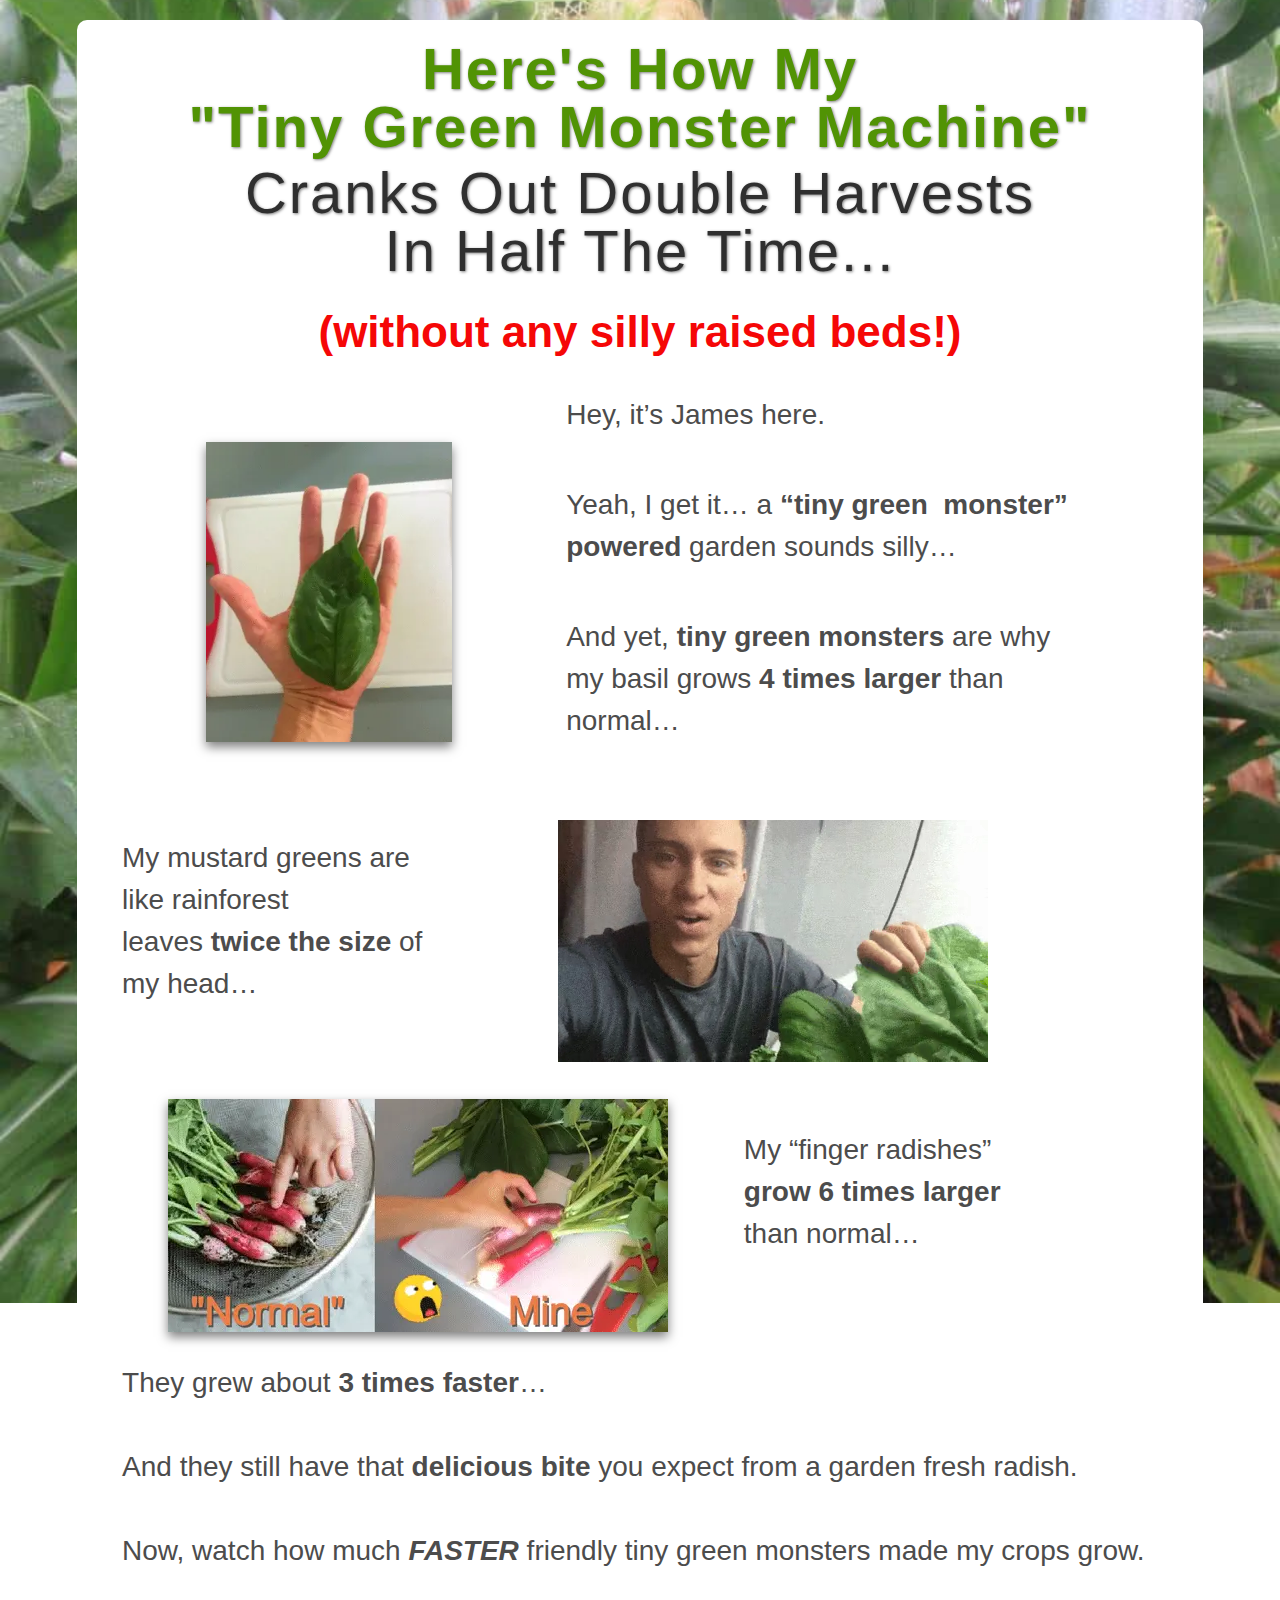
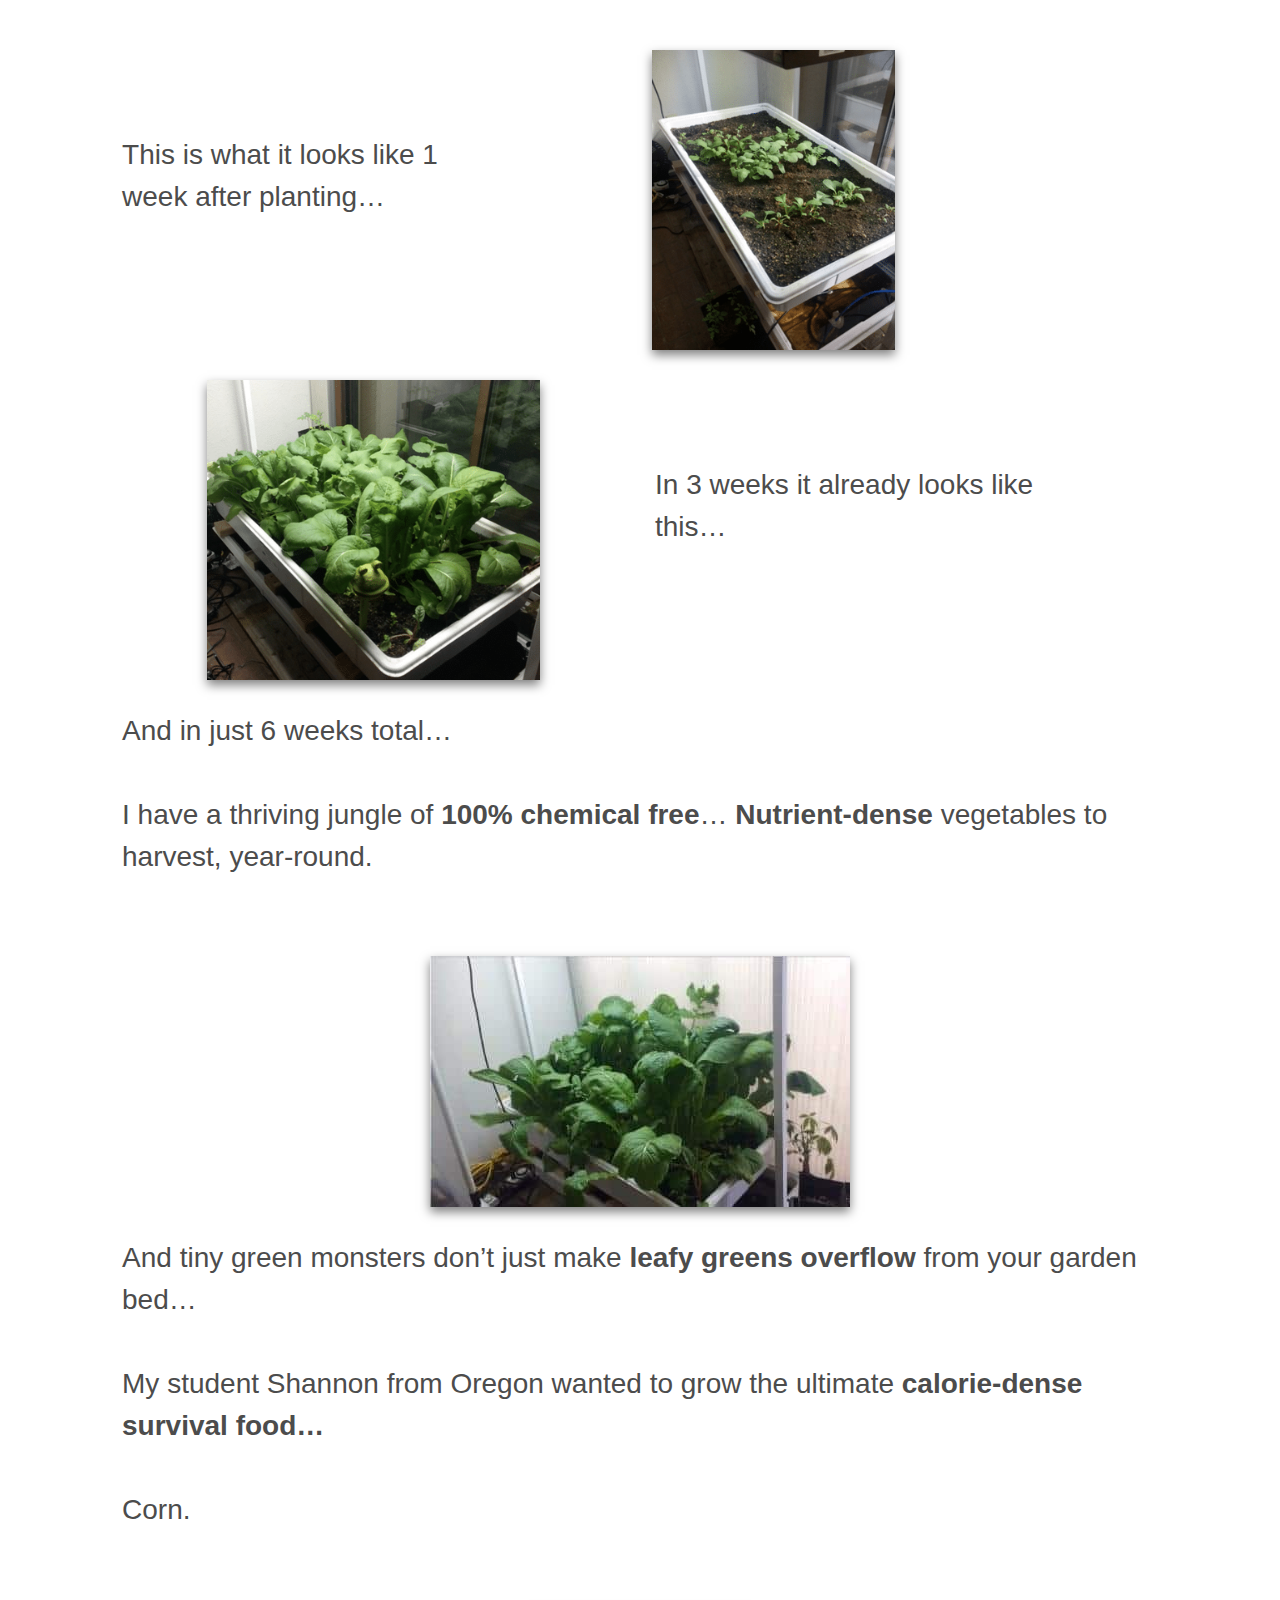
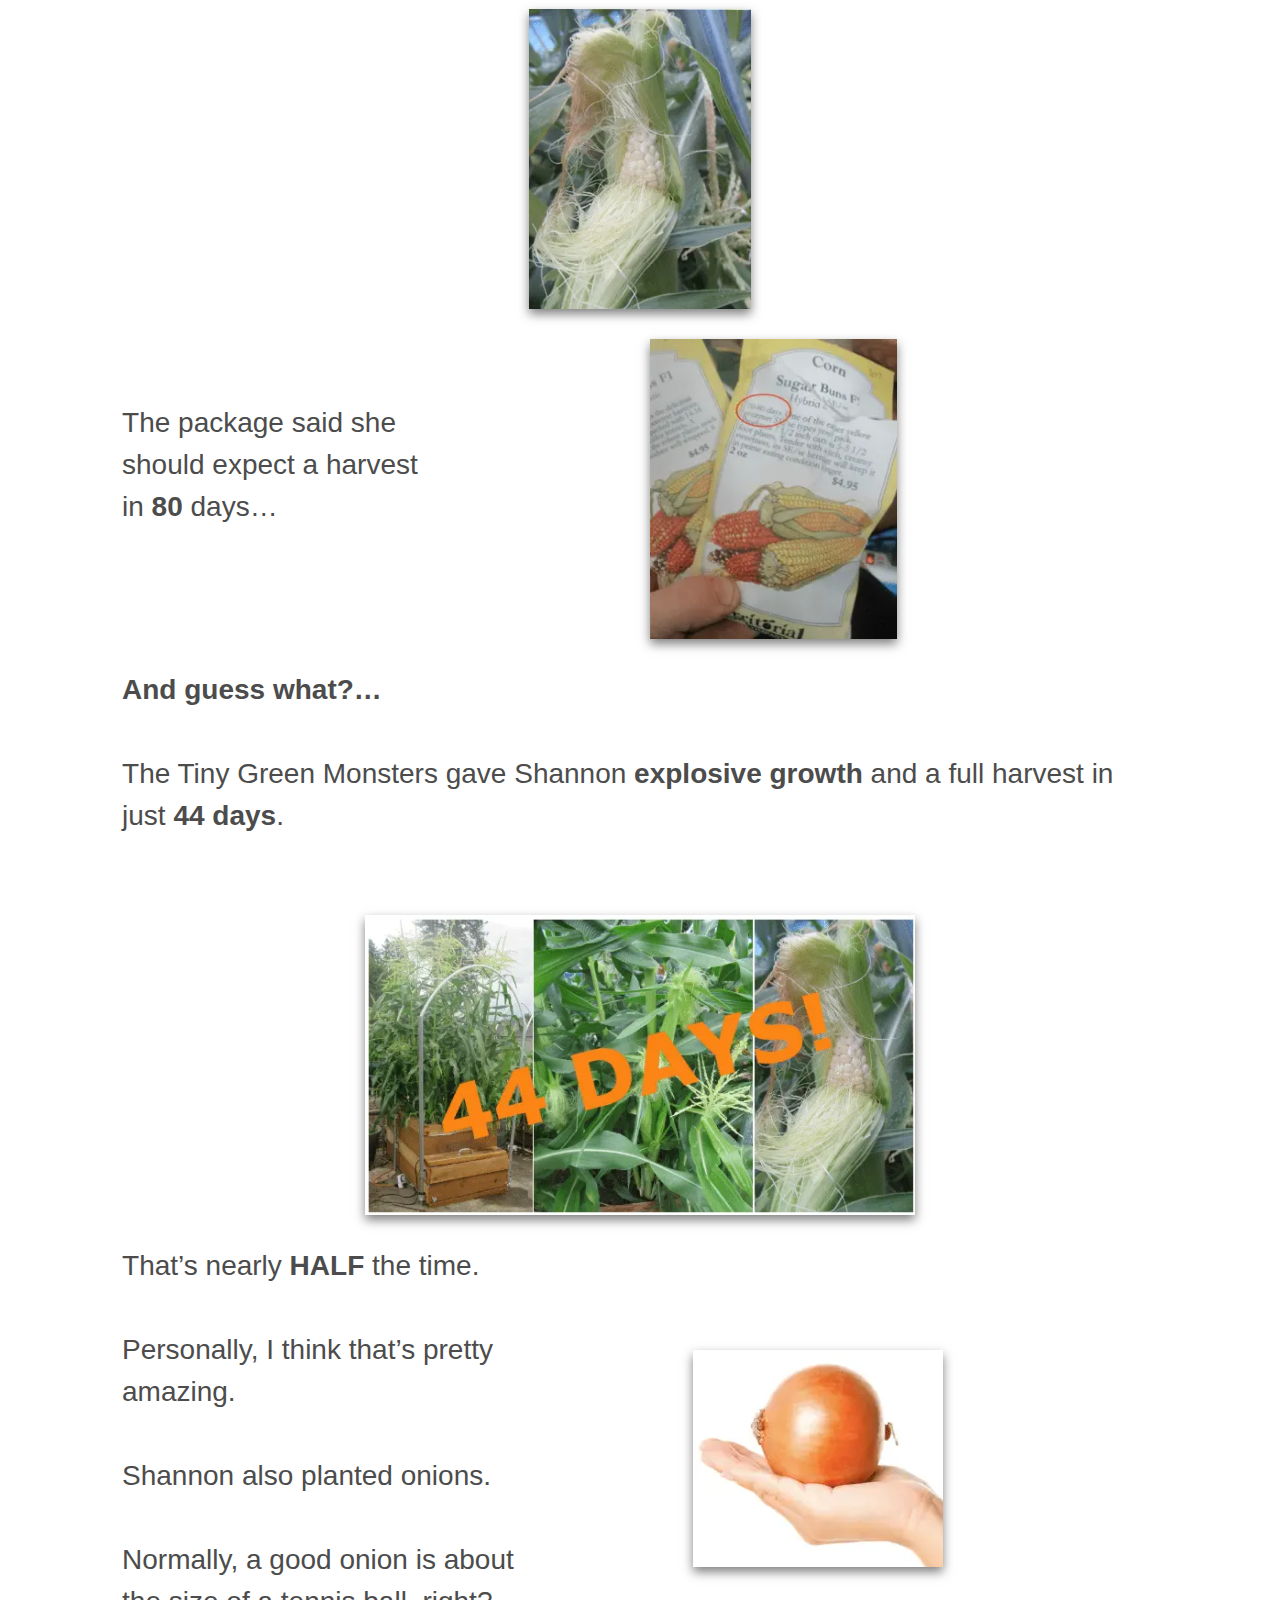
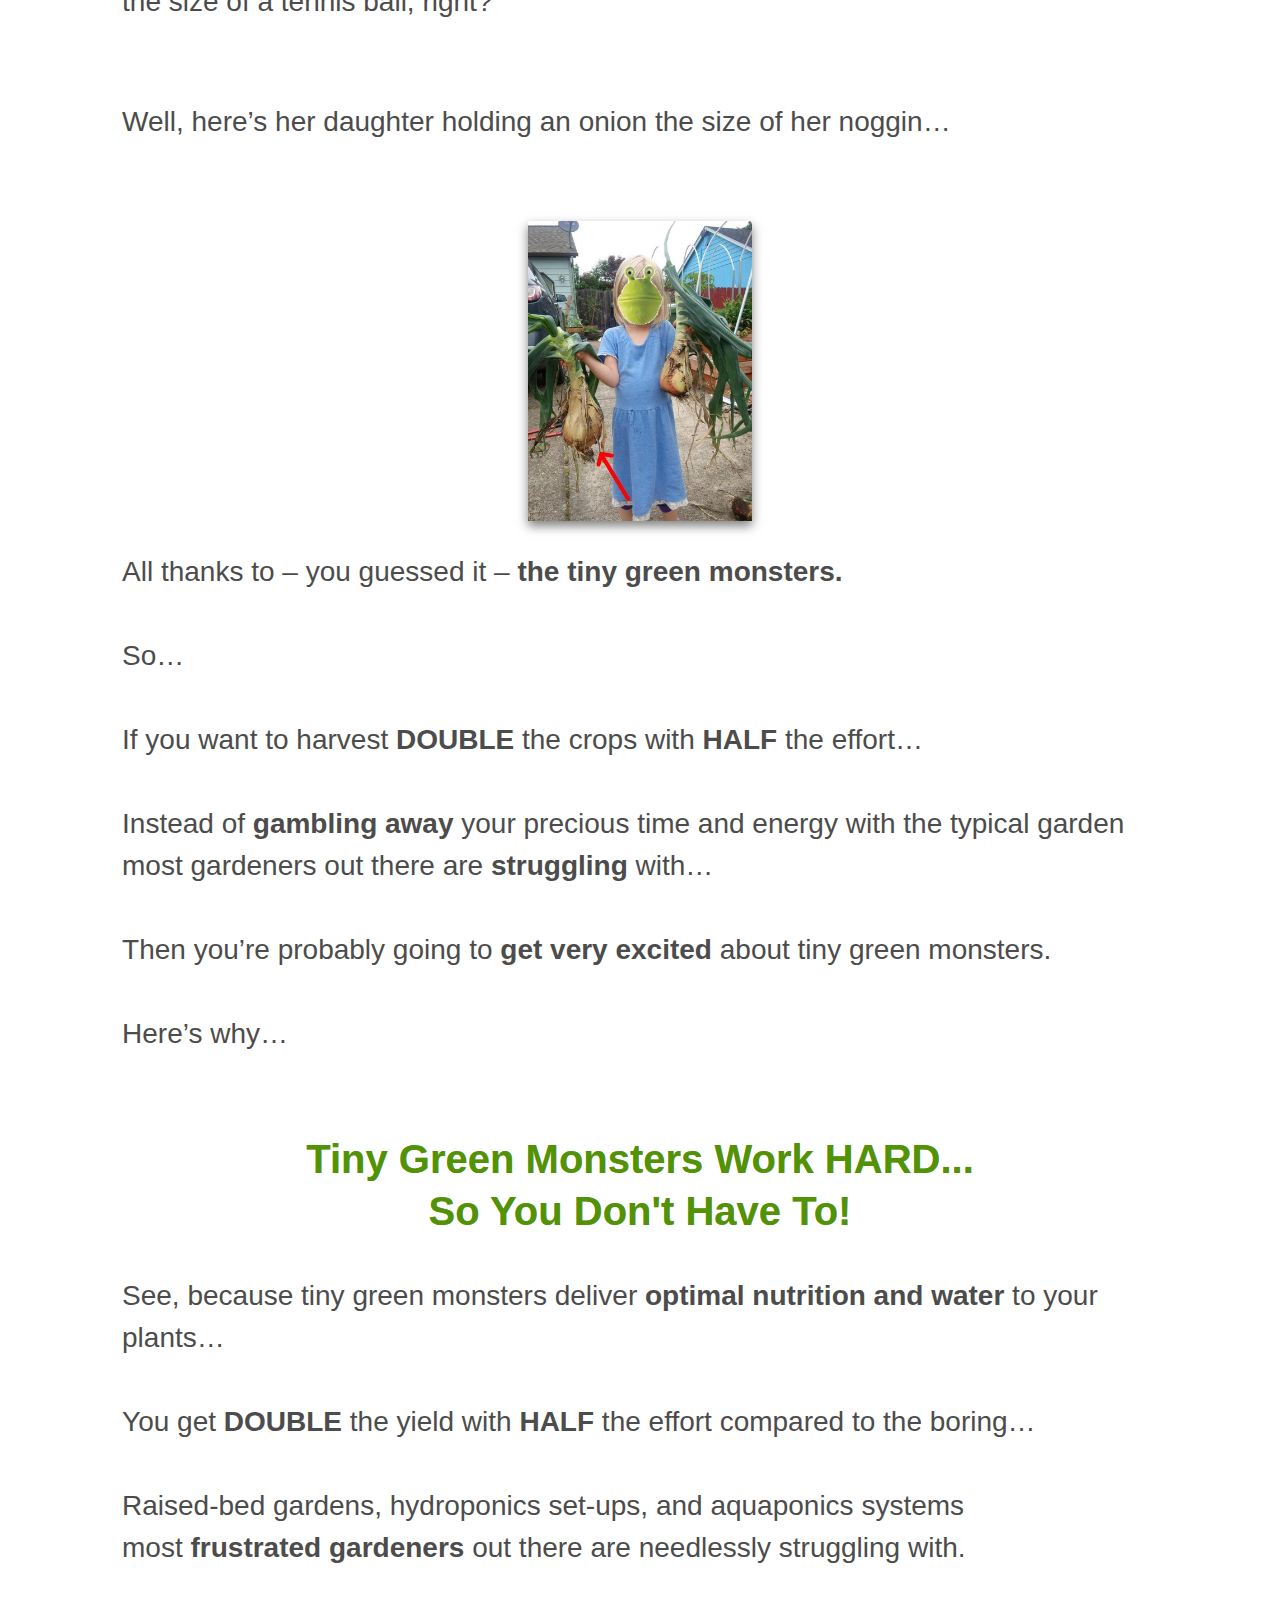
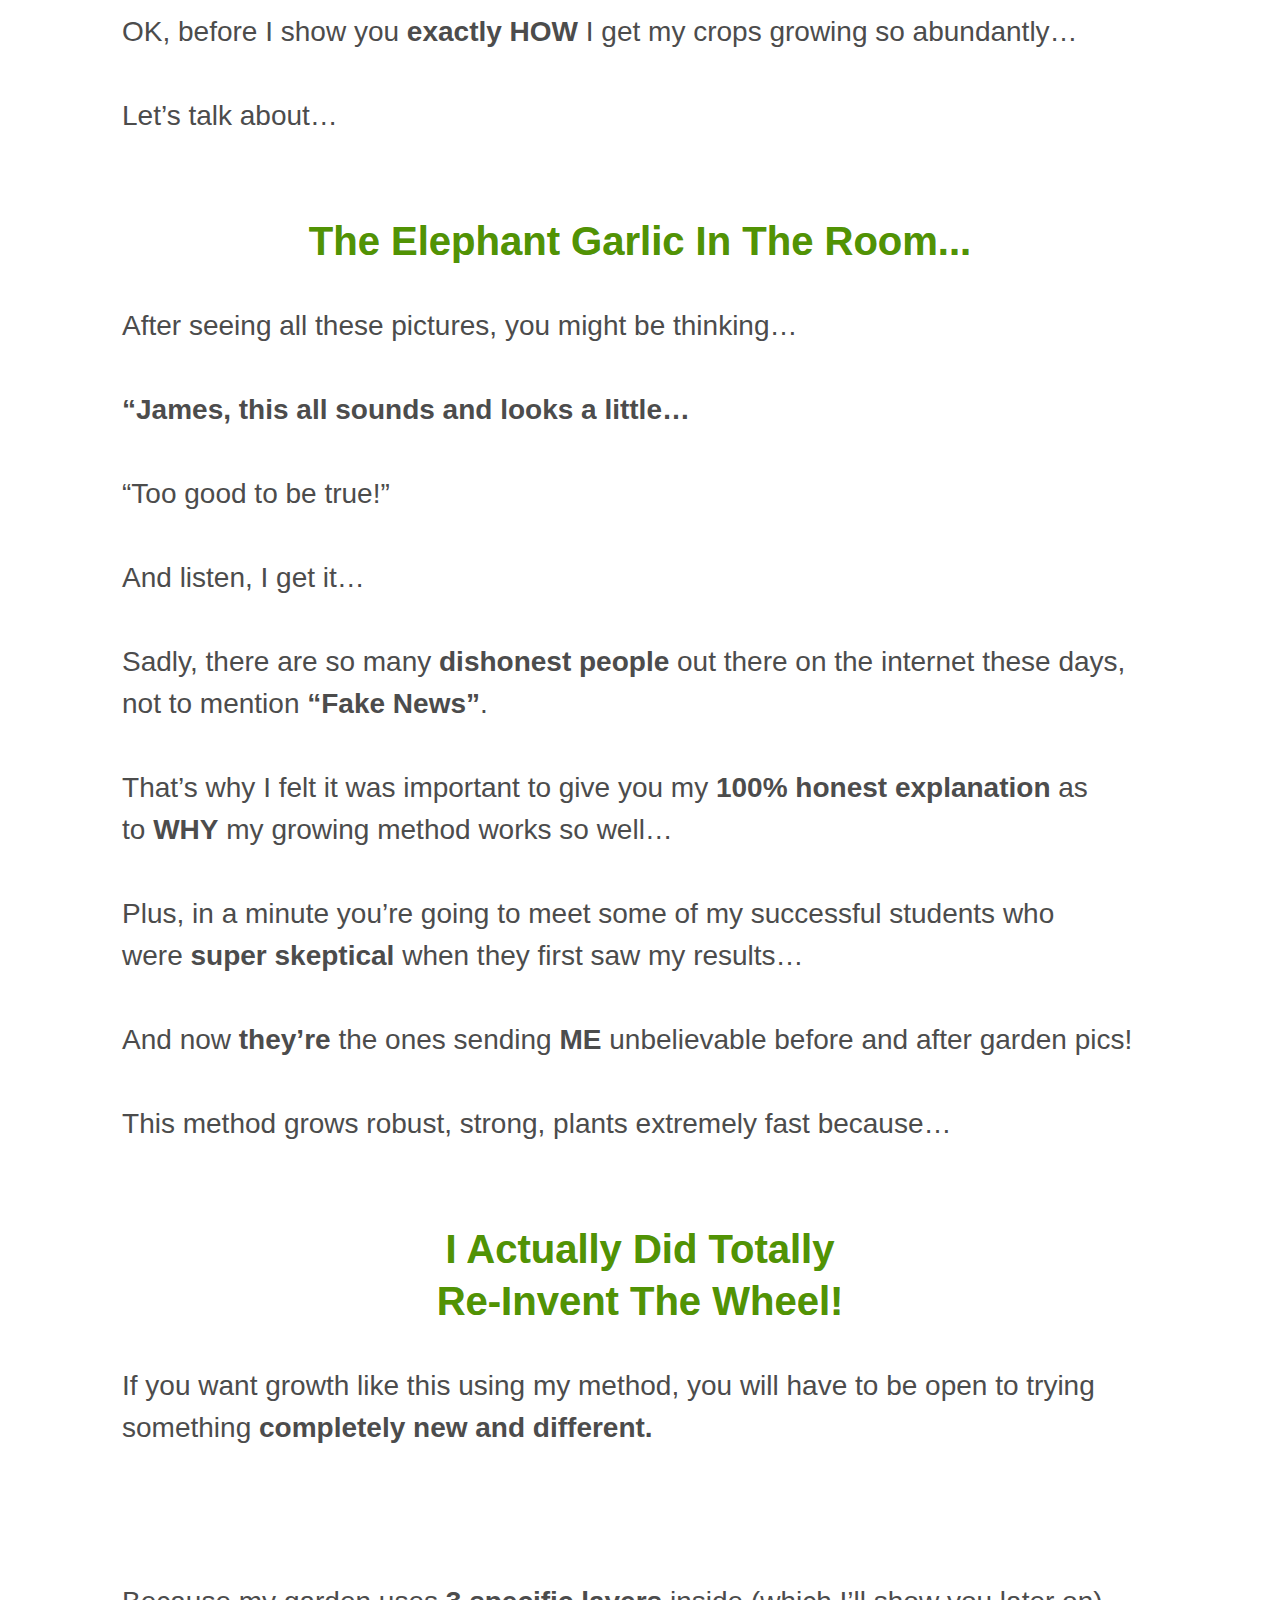
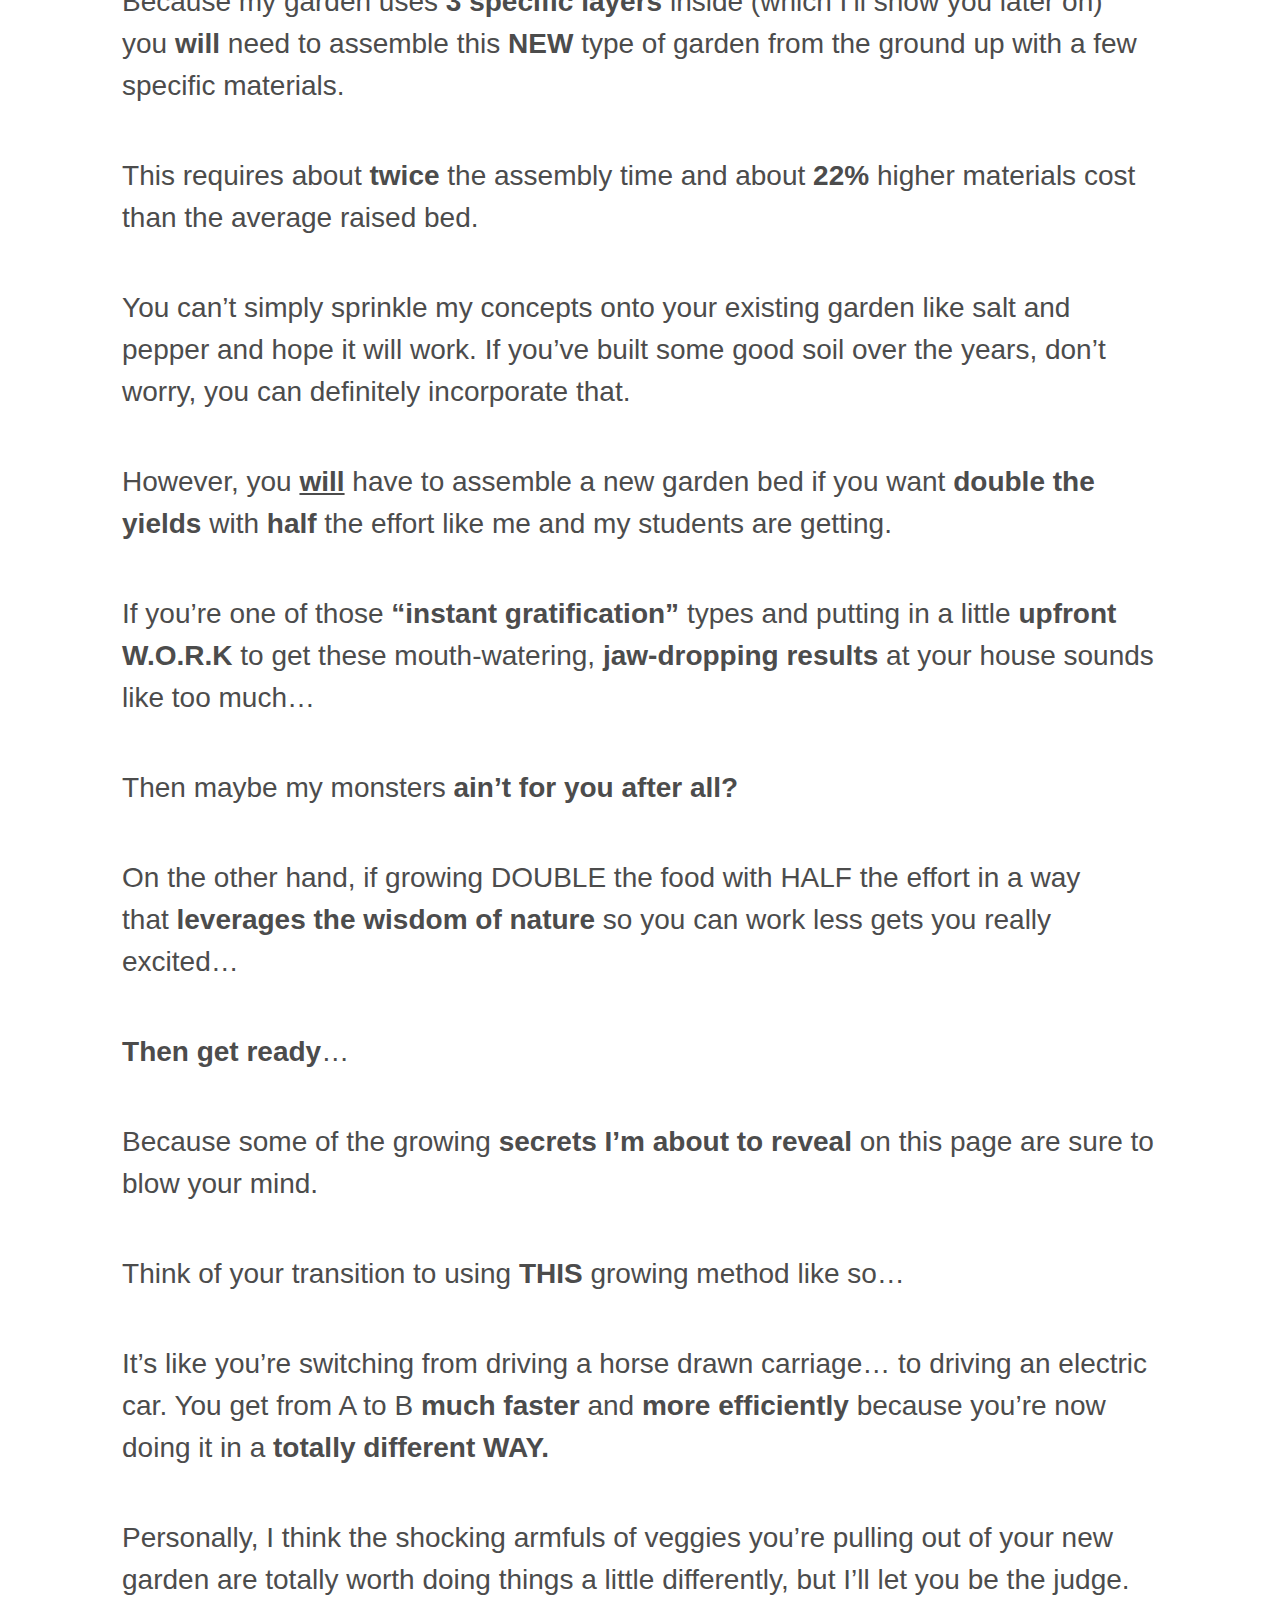
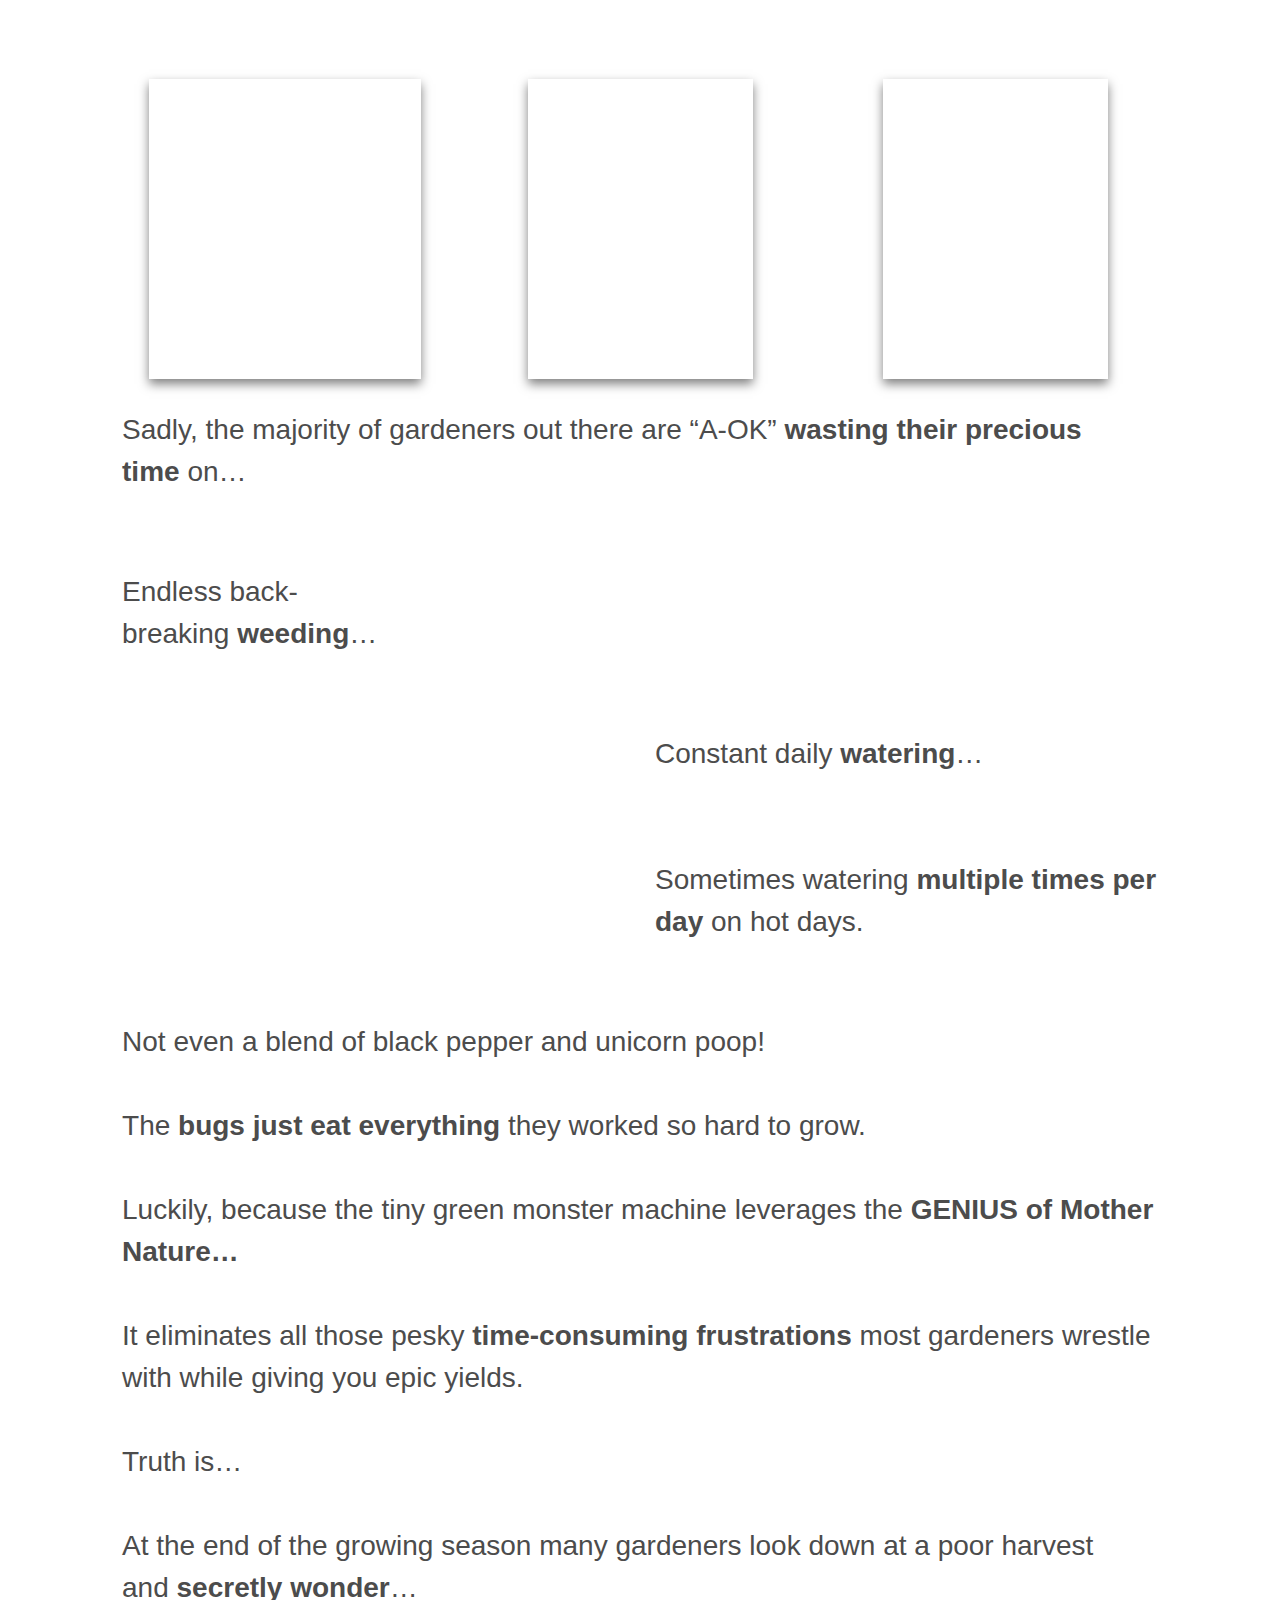
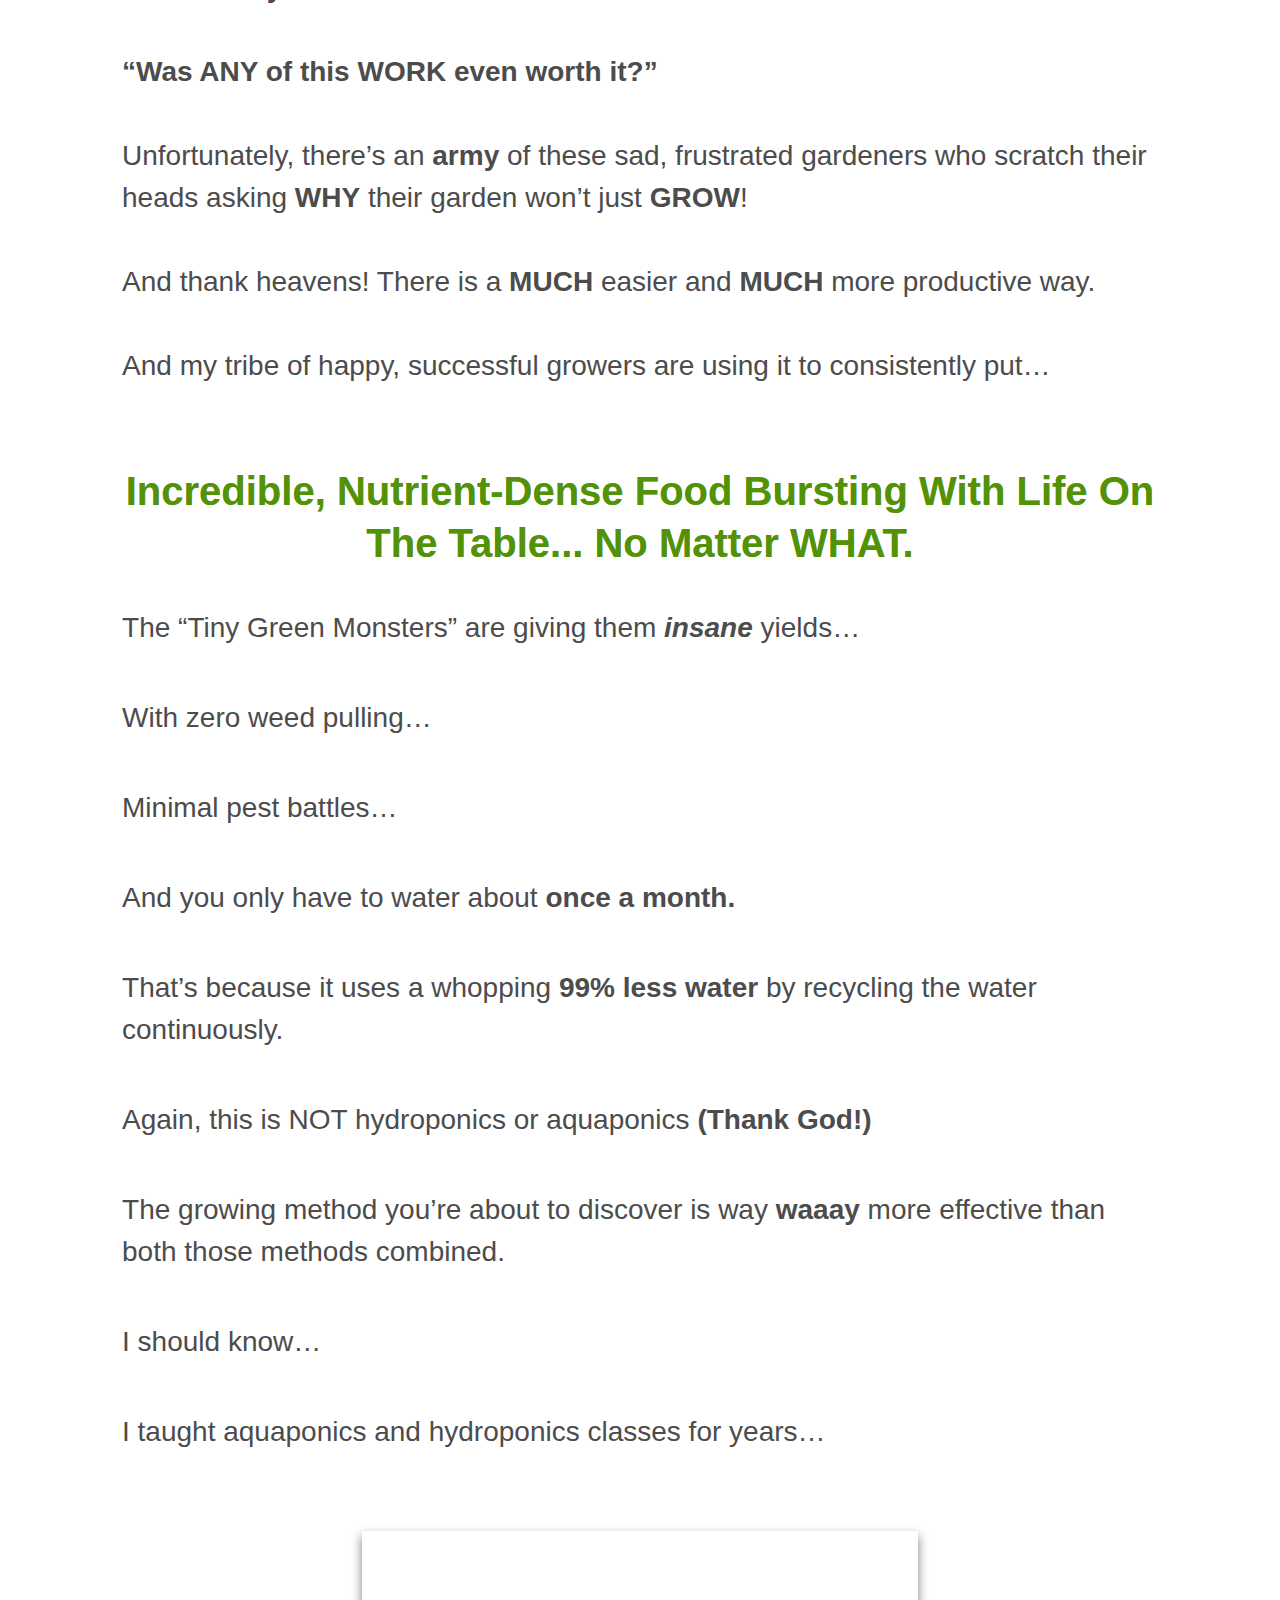
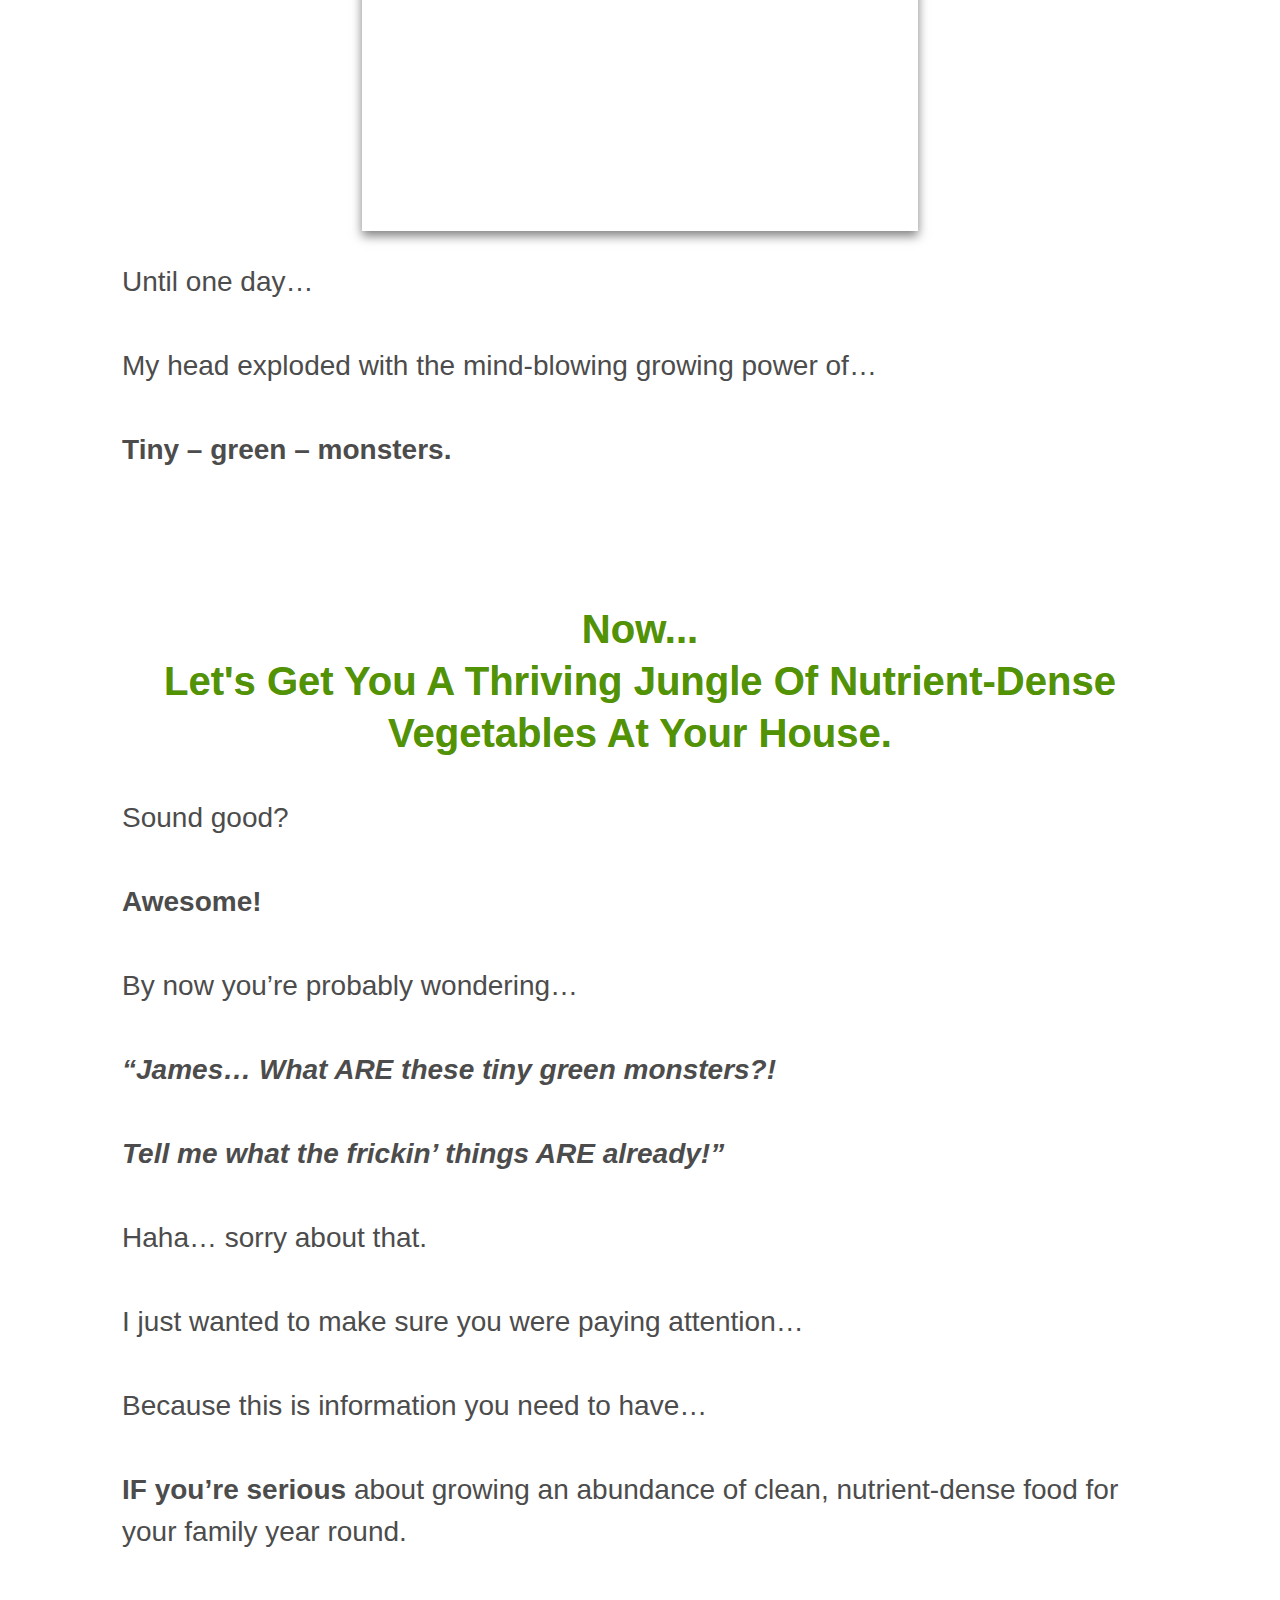
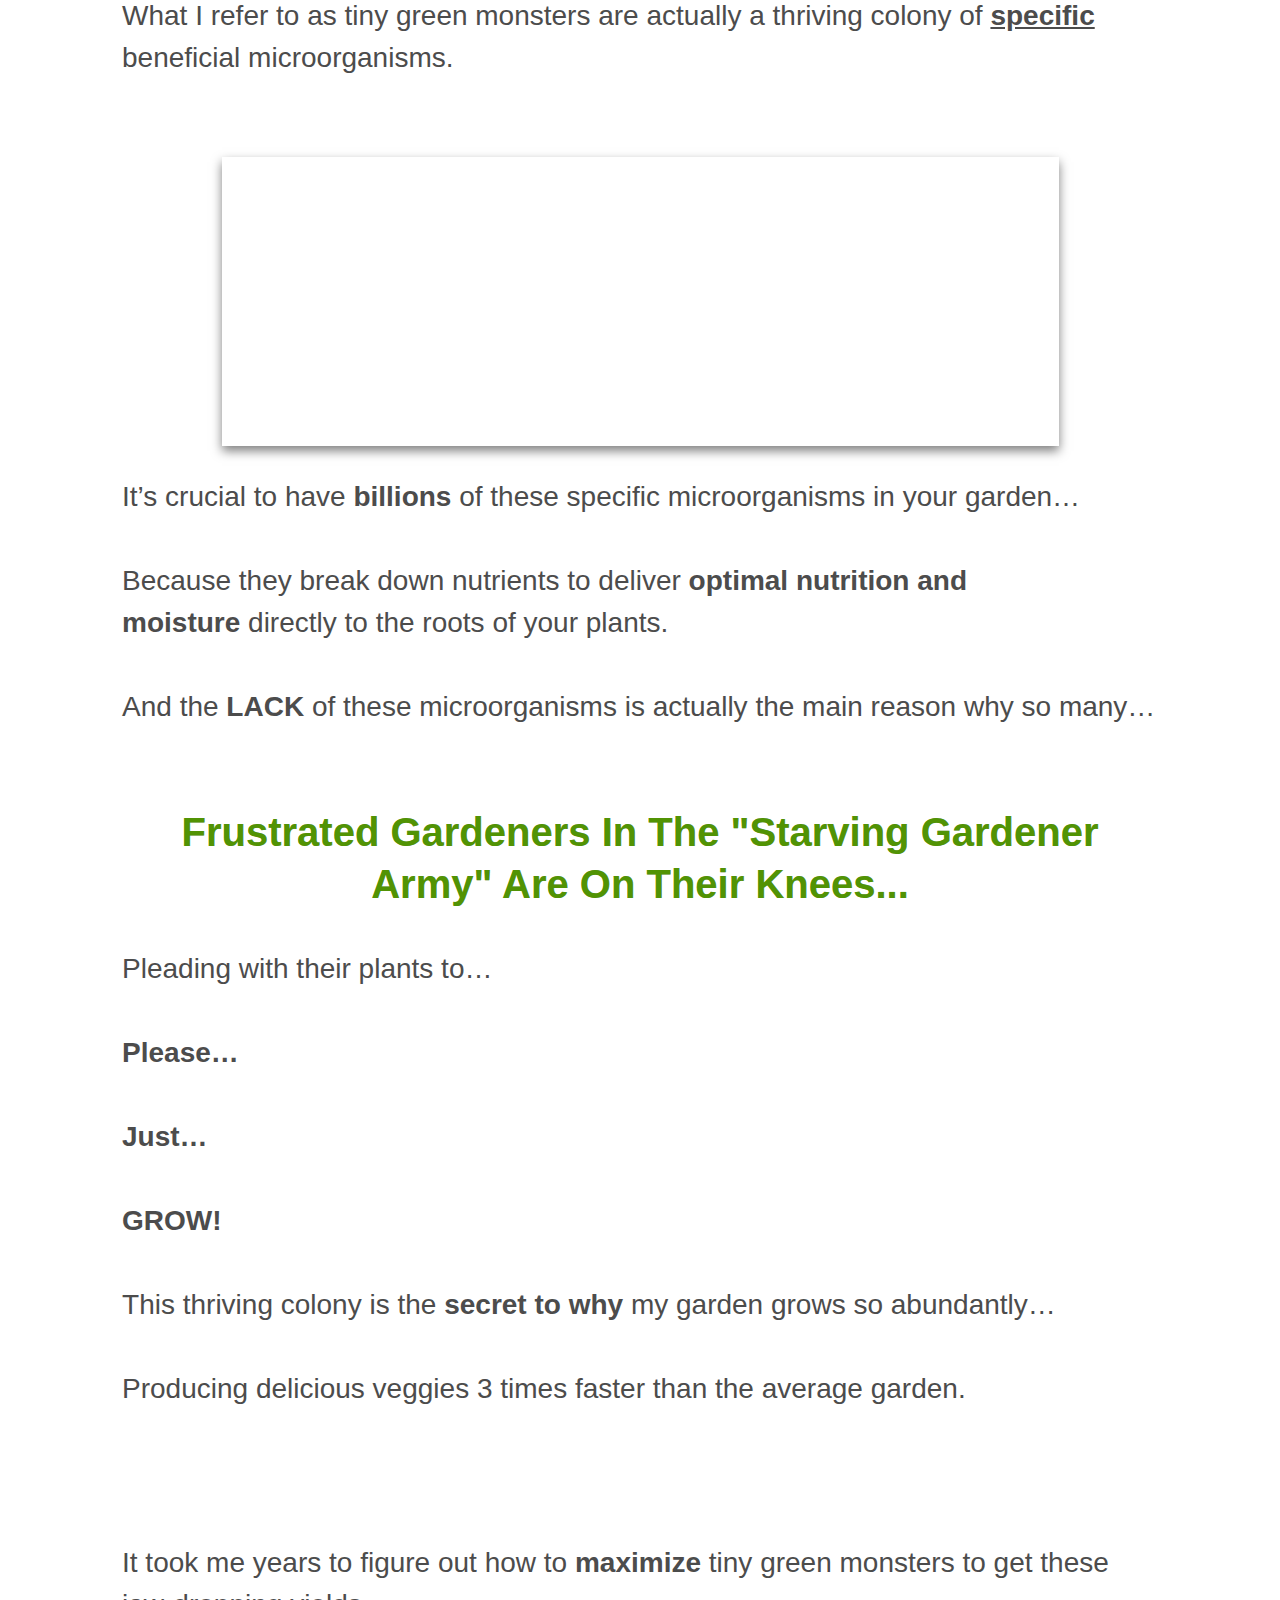
==== index.html @ 1f7c1a27 "added loading lazy to iframe" ====
<!DOCTYPE html>
<html lang="en">
  <head>
    <!-- Required meta tags -->
    <meta charset="utf-8" />
    <meta
      name="viewport"
      content="width=device-width, initial-scale=1, shrink-to-fit=no"
    />
    <meta http-equiv="Cache-control" content="no-cache">
    <link
      rel="stylesheet"
      href="css/bootstrap.min.css?ver=4.0.0"
    />
    <link rel="stylesheet" type="text/css" href="css/tgm-style.css">
    <script src="https://code.jquery.com/jquery-3.5.1.slim.min.js" integrity="sha384-DfXdz2htPH0lsSSs5nCTpuj/zy4C+OGpamoFVy38MVBnE+IbbVYUew+OrCXaRkfj" crossorigin="anonymous"></script>
    <!-- Google Analytics snippet added by Site Kit -->
    <script type='text/javascript' src='https://www.googletagmanager.com/gtag/js?id=G-XGM1Z983GC' id='google_gtagjs-js' async></script>
    <script type='text/javascript' id='google_gtagjs-js-after'>
        window.dataLayer = window.dataLayer || [];function gtag(){dataLayer.push(arguments);}
        gtag("js", new Date());
        gtag("set", "developer_id.dZTNiMT", true);
        gtag("config", "G-XGM1Z983GC");
    </script>
    <!-- End Google Analytics snippet added by Site Kit -->
    <!-- Global site tag (gtag.js) - Google Analytics -->
    <script async src="https://www.googletagmanager.com/gtag/js?id=UA-35683088-1"></script>
    <script>
        window.dataLayer = window.dataLayer || [];
        function gtag(){dataLayer.push(arguments);}
        gtag('js', new Date());
        gtag('config', 'UA-35683088-1');
    </script>
    
    <!-- Get query string as lead_source -->
    <script type='text/javascript'>
        function getUrlVars()
        {
            var vars = [], hash;
            var hashes = window.location.href.slice(window.location.href.indexOf('?') + 1).split('&');
            for(var i = 0; i < hashes.length; i++)
            {
                hash = hashes[i].split('=');
                vars.push(hash[0]);
                vars[hash[0]] = hash[1];
            }
            return vars;
        }
        jQuery(document).ready(function($){
            var webparams1 = getUrlVars()['utm_source']+'_'+getUrlVars()['utm_campaign']+'_'+getUrlVars()['audience'];
            var	webparams = getUrlVars()['source'];
        
            if(webparams1 !== 'undefined_undefined_undefined' || typeof webparams !== 'undefined'){
                if(webparams1 !== 'undefined_undefined_undefined'){
                    var params1 = 'passthrough[custom_leadsource]=LF-'+webparams1;
                    //var _href = $('.custom_fields_lead_source a').attr('href');
                    //$('.custom_fields_lead_source a').attr('href', _href + '?'+params1);
                    var _hrefLink = $(".blog-yellow-btns").attr("href");
                    $(".blog-yellow-btns").attr("href", _hrefLink + "?" + params1);
                }
                if(typeof webparams !== 'undefined'){
                    var params = 'passthrough[custom_leadsource]=LF-'+webparams;
                    //var _href = $('.custom_fields_lead_source a').attr('href');
                    //$('.custom_fields_lead_source a').attr('href', _href + '?'+params);
                    var _hrefLink = $(".blog-yellow-btns").attr("href");
                    $(".blog-yellow-btns").attr("href", _hrefLink + "?" + params);
                }		
            }
            else{
                var params = 'null';
                var params = 'passthrough[custom_leadsource]='+params;
                //var _href = $('.custom_fields_lead_source a').attr('href');
                //$('.custom_fields_lead_source a').attr('href', _href + '?'+params);
                var _hrefLink = $(".blog-yellow-btns").attr("href");
                $(".blog-yellow-btns").attr("href", _hrefLink + "?" + params);
            }
        });
    </script>
    <!-- Google Tag Manager -->
    <script>(function(w,d,s,l,i){w[l]=w[l]||[];w[l].push({'gtm.start':
    new Date().getTime(),event:'gtm.js'});var f=d.getElementsByTagName(s)[0],
    j=d.createElement(s),dl=l!='dataLayer'?'&l='+l:'';j.async=true;j.src=
    'https://www.googletagmanager.com/gtm.js?id='+i+dl;f.parentNode.insertBefore(j,f);
    })(window,document,'script','dataLayer','GTM-WZ43439');</script>
    <!-- End Google Tag Manager -->
  </head>

  <body class="blog">
  <!-- Google Tag Manager (noscript) -->
  <noscript><iframe src="https://www.googletagmanager.com/ns.html?id=GTM-WZ43439"
  height="0" width="0" style="display:none;visibility:hidden"></iframe></noscript>
  <!-- End Google Tag Manager (noscript) -->
    <div class="container">
      <div class="row">
        <div class="col-xs-12">
          <div class="blog-main-cont">
            <h1 class="blog-top-title text-center">
              Here's How My <br />"Tiny Green Monster Machine"
            </h1>
            <h2 class="blog-top-sub-title text-center">
              Cranks Out Double Harvests <br />In Half The Time...
            </h2>
            <h3 class="blog-top-title-tex text-center">
              (without any silly raised beds!)
            </h3>

            <div class="row blog-bottom-space">
              <div
                class="col-md-5 col-sm-6 col-xs-12 text-center blog-img-section"
              >
                <span>
                  <img loading="lazy"
                    src="fun/img/tgm-lf-rb-house/hand-leaf.webp"
                    class="blog-content-img"
                  />
                </span>
              </div>
              <div class="col-md-6 col-sm-6 col-xs-12 blog-content-text">
                <p>Hey, it’s James here.</p>
                <p>
                  Yeah, I get it… a&nbsp;<strong>“tiny green&nbsp;</strong>
                  <strong>monster” powered</strong>&nbsp;garden sounds silly…
                </p>
                <p>
                  And yet,&nbsp;<strong>tiny green monsters</strong>&nbsp;are
                  why my basil grows&nbsp;<strong>4 times larger</strong
                  >&nbsp;than normal…
                </p>
              </div>
            </div>

            <div class="row blog-bottom-space">
              <div class="col-md-4 col-sm-6 col-xs-12 blog-content-text">
                <p>
                  My mustard greens are like rainforest leaves&nbsp;<strong
                    >twice the size</strong
                  >&nbsp;of my head…
                </p>
              </div>
              <div
                class="col-md-7 col-sm-6 col-xs-12 text-center blog-img-section"
              >
                <span>
                  <video autoplay loop muted playsinline>
                    <source src="fun/img/tgm-lf-rb-house/23-1.mp4" type="video/mp4" />
                  </video>
                </span>
              </div>
            </div>

            <div class="row blog-bottom-space">
              <div
                class="col-md-7 col-sm-6 col-xs-12 text-center blog-img-section"
              >
                <span>
                  <img loading="lazy"
                    src="fun/img/tgm-lf-rb-house/45b35572-rev-garden-radish-comparison_10dw06h000000000000000-1.webp"
                    class="blog-content-img"
                  />
                </span>
              </div>
              <div class="col-md-4 col-sm-6 col-xs-12 blog-content-text">
                <p>
                  My “finger radishes”<br /><strong
                    >grow 6 times larger<br /></strong
                  >than normal…
                </p>
              </div>
            </div>

            <div class="row blog-bottom-space">
              <div class="col-xs-12 blog-content-text">
                <p>
                  They grew about&nbsp;<strong>3 times faster</strong>…
                  <br /><br />
                  And they still have that&nbsp;<strong>delicious bite</strong
                  >&nbsp;you expect from a garden fresh radish. <br /><br />
                  Now, watch how much&nbsp;<strong><em>FASTER</em></strong
                  >&nbsp;friendly tiny green monsters made my crops grow.
                </p>
              </div>
            </div>

            <div class="row blog-bottom-space">
              <div class="col-md-4 col-sm-6 col-xs-12 blog-content-text">
                <p>This is what it looks like 1 week after planting…</p>
              </div>
              <div
                class="col-md-7 col-sm-6 col-xs-12 text-center blog-img-section"
              >
                <span>
                  <img loading="lazy"
                    src="fun/img/tgm-lf-rb-house/603ad701-screen-shot-2020-05-13-at-6-43-56-am_108c0ab000000000000000.webp"
                    class="blog-content-img"
                  />
                </span>
              </div>
            </div>

            <div class="row blog-bottom-space">
              <div
                class="col-md-6 col-sm-6 col-xs-12 text-center blog-img-section"
              >
                <span>
                  <img loading="lazy"
                    src="fun/img/tgm-lf-rb-house/c3c6ac08-screen-shot-2020-05-13-at-6-45-16-am_10b40a0000000000000000.webp"
                    class="blog-content-img"
                  />
                </span>
              </div>
              <div class="col-md-5 col-sm-6 col-xs-12 blog-content-text">
                <p>In 3 weeks it already looks like this…</p>
              </div>
            </div>

            <div class="row blog-bottom-space">
              <div class="col-xs-12 blog-content-text">
                <p>
                  And in just 6 weeks total…
                  <br /><br />
                  I have a thriving jungle of&nbsp;<strong
                    >100% chemical free</strong
                  >…&nbsp;<strong>Nutrient-dense</strong>&nbsp;vegetables to
                  harvest, year-round.
                </p>
              </div>
            </div>

            <div class="row blog-bottom-space">
              <div class="col-xs-12 text-center blog-img-section">
                <span>
                  <img loading="lazy"
                    src="fun/img/tgm-lf-rb-house/6f8a8ef0-indoor-garden.jpg"
                    class="blog-content-img"
                  />
                </span>
              </div>
            </div>

            <div class="row blog-bottom-space">
              <div class="col-xs-12 blog-content-text">
                <p>
                  And tiny green monsters don’t just make&nbsp;<strong
                    >leafy greens overflow</strong
                  >&nbsp;from your garden bed…<br /><br />My student Shannon
                  from Oregon wanted to grow the ultimate&nbsp;<strong
                    >calorie-dense survival food…</strong
                  ><br /><br />Corn.
                </p>
              </div>
            </div>

            <div class="row blog-bottom-space">
              <div class="col-xs-12 text-center blog-img-section">
                <span>
                  <img loading="lazy"
                    src="fun/img/tgm-lf-rb-house/24d4f58e-screen-shot-2020-05-13-at-6-55-32-am_106y09f000000000000000.webp"
                    class="blog-content-img"
                  />
                </span>
              </div>
            </div>

            <div class="row blog-bottom-space">
              <div class="col-md-4 col-sm-6 col-xs-12 blog-content-text">
                <p>
                  The package said she should expect a harvest
                  in&nbsp;<strong>80</strong>&nbsp;days…
                </p>
              </div>
              <div
                class="col-md-7 col-sm-6 col-xs-12 text-center blog-img-section"
              >
                <span>
                  <img loading="lazy"
                    src="fun/img/tgm-lf-rb-house/68fa3b2b-screen-shot-2020-05-13-at-7-00-14-am_106y08g000000000000000.webp"
                    class="blog-content-img"
                  />
                </span>
              </div>
            </div>

            <div class="row blog-bottom-space">
              <div class="col-xs-12 blog-content-text">
                <p>
                  <strong>And guess what?…</strong><br /><br />The Tiny Green
                  Monsters gave Shannon&nbsp;<strong>explosive growth</strong
                  >&nbsp;and a full harvest in just&nbsp;<strong>44 days</strong
                  >.
                </p>
              </div>
            </div>

            <div class="row blog-bottom-space">
              <div class="col-xs-12 text-center blog-img-section">
                <span>
                  <img loading="lazy"
                    src="fun/img/tgm-lf-rb-house/8e2c44f9-44-days-corn.webp"
                    class="blog-content-img"
                  />
                </span>
              </div>
            </div>

            <div class="row blog-bottom-space">
              <div class="col-md-5 col-sm-6 col-xs-12 blog-content-text">
                <p>
                  That’s nearly&nbsp;<strong>HALF</strong>&nbsp;the time.<br /><br />Personally,
                  I think that’s pretty amazing.<br /><br />Shannon also planted
                  onions.<br /><br />Normally, a good onion is about&nbsp;<br />the
                  size of a tennis ball, right?
                </p>
              </div>
              <div
                class="col-md-6 col-sm-6 col-xs-12 text-center blog-img-section"
              >
                <span>
                  <img loading="lazy"
                    src="fun/img/tgm-lf-rb-house/43048273-screen-shot-2020-05-13-at-7-06-25-am_106y061000000000000000.webp"
                    class="blog-content-img"
                  />
                </span>
              </div>
            </div>

            <div class="row blog-bottom-space">
              <div class="col-xs-12 blog-content-text">
                <p>
                  Well, here’s her daughter holding an onion the size of her
                  noggin…
                </p>
              </div>
            </div>

            <div class="row blog-bottom-space">
              <div class="col-xs-12 text-center blog-img-section">
                <span>
                  <img loading="lazy"
                    src="fun/img/tgm-lf-rb-house/c22d9aae-shannon-daughter-onion-blur-tgm-face-markup_10b40eu000000000000000.jpg"
                    class="blog-content-img"
                  />
                </span>
              </div>
            </div>

            <div class="row blog-bottom-space">
              <div class="col-xs-12 blog-content-text">
                <p>
                  All thanks to – you guessed it –&nbsp;<strong
                    >the tiny green monsters.</strong
                  ><br /><br />So…<br /><br />If you want to
                  harvest&nbsp;<strong>DOUBLE</strong>&nbsp;the crops
                  with&nbsp;<strong>HALF</strong>&nbsp;the effort…<br /><br />Instead
                  of&nbsp;<strong>gambling away</strong>&nbsp;your precious time
                  and energy with the typical garden most gardeners out there
                  are&nbsp;<strong>struggling</strong>&nbsp;with…<br /><br />Then
                  you’re probably going to&nbsp;<strong>get very excited</strong
                  >&nbsp;about tiny green monsters.<br /><br />Here’s why…
                </p>
              </div>
            </div>

            <div class="row blog-bottom-space">
              <div class="col-xs-12 blog-content-text text-center">
                <h2 class="page-title-green">
                  Tiny Green Monsters Work HARD...<br />
                  So You Don't Have To!
                </h2>
              </div>
            </div>

            <div class="row blog-bottom-space">
              <div class="col-xs-12 blog-content-text">
                <p>
                  See, because tiny green monsters deliver&nbsp;<strong
                    >optimal nutrition and water</strong
                  >&nbsp;to your plants…<br /><br />You
                  get&nbsp;<strong>DOUBLE</strong>&nbsp;the yield
                  with&nbsp;<strong>HALF</strong>&nbsp;the effort compared to
                  the boring…<br /><br />Raised-bed gardens, hydroponics
                  set-ups, and aquaponics systems most&nbsp;<strong
                    >frustrated gardeners</strong
                  >&nbsp;out there are needlessly struggling with.<br /><br />OK,
                  before I show you&nbsp;<strong>exactly HOW</strong>&nbsp;I get
                  my crops growing so abundantly… &nbsp;<br /><br />Let’s talk
                  about…
                </p>
              </div>
            </div>

            <div class="row blog-bottom-space">
              <div class="col-xs-12 blog-content-text text-center">
                <h2 class="page-title-green">
                  The Elephant Garlic In The Room...
                </h2>
              </div>
            </div>

            <div class="row blog-bottom-space">
              <div class="col-xs-12 blog-content-text">
                <p>
                  After seeing all these pictures, you might be thinking…
                  <br /><br />
                  <strong>“James, this all sounds and looks a little…</strong>
                  <br /><br />
                  “Too good to be true!”
                  <br /><br />
                  And listen, I get it…
                  <br /><br />
                  Sadly, there are so many&nbsp;<strong>dishonest people</strong
                  >&nbsp;out there on the internet these days, not to
                  mention&nbsp;<strong>“Fake News”</strong>. <br /><br />
                  That’s why I felt it was important to give you my&nbsp;<strong
                    >100% honest explanation</strong
                  >&nbsp;as to&nbsp;<strong>WHY</strong>&nbsp;my growing method
                  works so well… <br /><br />
                  Plus, in a minute you’re going to meet some of my successful
                  students who were&nbsp;<strong>super skeptical</strong
                  >&nbsp;when they first saw my results… <br /><br />
                  And now&nbsp;<strong>they’re</strong>&nbsp;the ones
                  sending&nbsp;<strong>ME</strong>&nbsp;unbelievable before and
                  after garden pics!
                  <br /><br />
                  This method grows robust, strong, plants extremely fast
                  because…
                </p>
              </div>
            </div>

            <div class="row blog-bottom-space">
              <div class="col-xs-12 blog-content-text text-center">
                <h2 class="page-title-green">
                  I Actually Did Totally<br />
                  Re-Invent The Wheel!
                </h2>
              </div>
            </div>

            <div class="row blog-bottom-space">
              <div class="col-xs-12 blog-content-text">
                <p>
                  If you want growth like this using my method, you will have to
                  be open to trying something&nbsp;<strong
                    >completely new and different.</strong
                  >
                </p>
              </div>
            </div>

            <div class="row blog-bottom-space">
              <div class="col-xs-12 text-center blog-img-section">
                <span>
                  <img loading="lazy"
                    src="fun/img/tgm-lf-rb-house/819fc020-screen-shot-2020-04-11-at-7-33-09-pm_10dw08n000000000000000.webp"
                    class="blog-content-img"
                  />
                </span>
              </div>
            </div>

            <div class="row blog-bottom-space">
              <div class="col-xs-12 blog-content-text">
                <p>
                  Because my garden uses&nbsp;<strong>3 specific layers</strong
                  >&nbsp;inside (which I’ll show you later on)
                  you&nbsp;<strong>will</strong>&nbsp;need to assemble
                  this&nbsp;<strong>NEW</strong>&nbsp;type of garden from the
                  ground up with a few specific materials.
                </p>
                <p>
                  This requires about&nbsp;<strong>twice</strong>&nbsp;the
                  assembly time and about&nbsp;<strong>22%</strong>&nbsp;higher
                  materials cost than the average raised bed.
                </p>
                <p>
                  You can’t simply sprinkle my concepts onto your existing
                  garden like salt and pepper and hope it will work. If you’ve
                  built some good soil over the years, don’t worry, you can
                  definitely incorporate that.
                </p>
                <p>
                  However, you&nbsp;<strong><u>will</u></strong
                  >&nbsp;have to assemble a new garden bed if you
                  want&nbsp;<strong>double the yields</strong
                  >&nbsp;with&nbsp;<strong>half</strong>&nbsp;the effort like me
                  and my students are getting.
                </p>
                <p>
                  If you’re one of those&nbsp;<strong
                    >“instant gratification”</strong
                  >&nbsp;types and putting in a little&nbsp;<strong
                    >upfront W.O.R.K</strong
                  >&nbsp;to get these mouth-watering,&nbsp;<strong
                    >jaw-dropping results</strong
                  >&nbsp;at your house sounds like too much…
                </p>
                <p>
                  Then maybe my monsters&nbsp;<span style="font-weight: 700"
                    >ain’t for you after all?</span
                  ><br />
                </p>
                <p>
                  On the other hand, if growing DOUBLE the food with HALF the
                  effort in a way that&nbsp;<strong
                    >leverages the wisdom of nature</strong
                  >&nbsp;so you can work less gets you really excited…
                </p>
                <p><strong>Then get ready</strong>…</p>
                <p>
                  Because some of the growing&nbsp;<strong
                    >secrets I’m about to reveal</strong
                  >&nbsp;on this page are sure to blow your mind.
                </p>
                <p>
                  Think of your transition to
                  using&nbsp;<strong>THIS</strong>&nbsp;growing method like so…
                </p>
                <p>
                  It’s like you’re switching from driving a horse drawn
                  carriage… to driving an electric car. You get from A to
                  B&nbsp;<strong>much faster</strong>&nbsp;and&nbsp;<strong
                    >more efficiently</strong
                  >&nbsp;because you’re now doing it in a&nbsp;<strong
                    >totally different WAY.</strong
                  >
                </p>
                <p>
                  Personally, I think the shocking armfuls of veggies you’re
                  pulling out of your new garden are totally worth doing things
                  a little differently, but I’ll let you be the judge.
                </p>
              </div>
            </div>

            <div class="row blog-bottom-space">
              <div
                class="col-md-4 col-sm-4 col-xs-12 text-center blog-img-section"
              >
                <span>
                  <img loading="lazy"
                    src="fun/img/tgm-lf-rb-house/33-1.webp"
                    class="blog-content-img" width="272" height="300"
                  />
                </span>
              </div>
              <div
                class="col-md-4 col-sm-4 col-xs-12 text-center blog-img-section"
              >
                <span>
                  <img loading="lazy"
                    src="fun/img/tgm-lf-rb-house/sunchoke-jerusalem-artichoke-harvest-3-768x1024.jpg"
                    class="blog-content-img" width="225" height="300"
                  />
                </span>
              </div>
              <div
                class="col-md-4 col-sm-4 col-xs-12 text-center blog-img-section"
              >
                <span>
                  <img loading="lazy"
                    src="fun/img/tgm-lf-rb-house/mushroom-harvest-1-768x1024.jpg"
                    class="blog-content-img" width="225" height="300"
                  />
                </span>
              </div>
            </div>

            <div class="row blog-bottom-space">
              <div class="col-xs-12 blog-content-text">
                <p>
                  Sadly, the majority of gardeners out there are
                  “A-OK”&nbsp;<strong>wasting their precious time</strong
                  >&nbsp;on…
                </p>
              </div>
            </div>

            <div class="row blog-bottom-space">
              <div class="col-md-4 col-sm-6 col-xs-12 blog-content-text">
                <p>Endless back-breaking&nbsp;<strong>weeding</strong>…</p>
              </div>
              <div
                class="col-md-7 col-sm-6 col-xs-12 text-center blog-img-section"
              >
                <span>
                  <img loading="lazy"
                    src="fun/img/tgm-lf-rb-house/b8dcbf05-screen-shot-2020-05-13-at-7-22-10-am_107n07u000000000000000.webp"
                    class="blog-content-img"
                  />
                </span>
              </div>
            </div>

            <div class="row blog-bottom-space">
              <div
                class="col-md-6 col-sm-6 col-xs-12 text-center blog-img-section"
              >
                <span>
                  <img loading="lazy"
                    src="fun/img/tgm-lf-rb-house/60d6dbf0-screen-shot-2020-05-13-at-7-25-35-am_107n05g000000000000000.webp"
                    class="blog-content-img"
                  />
                </span>
              </div>
              <div class="col-md-6 col-sm-6 col-xs-12 blog-content-text">
                <p>
                  Constant daily&nbsp;<strong>watering</strong>…<br /><br /><br />Sometimes
                  watering&nbsp;<strong>multiple times per day</strong>&nbsp;on
                  hot days.
                </p>
              </div>
            </div>

            <div class="row blog-bottom-space">
              <div class="col-xs-12 blog-content-text">
                <p>
                  Not even a blend of black pepper and unicorn poop!<br /><br />The&nbsp;<strong
                    >bugs just eat everything</strong
                  >&nbsp;they worked so hard to grow.<br /><br />Luckily,
                  because the tiny green monster machine leverages
                  the&nbsp;<strong>GENIUS of Mother Nature…<br /></strong
                  ><br />It eliminates all those pesky&nbsp;<strong
                    >time-consuming frustrations</strong
                  >&nbsp;most gardeners wrestle with while giving you epic
                  yields.<br /><br />Truth is…<br /><br />At the end of the
                  growing season many gardeners look down at a poor harvest
                  and&nbsp;<strong>secretly wonder</strong>…<br /><br /><strong
                    >“Was ANY of this WORK even worth it?”</strong
                  ><br /><br />Unfortunately, there’s
                  an&nbsp;<strong>army</strong>&nbsp;of these sad, frustrated
                  gardeners who scratch their heads
                  asking&nbsp;<strong>WHY</strong>&nbsp;their garden won’t
                  just&nbsp;<strong>GROW</strong>!<br /><br />And thank heavens!
                  There is a&nbsp;<strong>MUCH</strong>&nbsp;easier
                  and&nbsp;<strong>MUCH</strong>&nbsp;more productive way.<br /><br />And
                  my tribe of happy, successful growers are using it to
                  consistently put…
                </p>
              </div>
            </div>

            <div class="row blog-bottom-space">
              <div class="col-xs-12 blog-content-text text-center">
                <h2 class="page-title-green">
                  Incredible, Nutrient-Dense Food Bursting With Life On The
                  Table... No Matter WHAT.
                </h2>
              </div>
            </div>
            <div class="row blog-bottom-space">
              <div class="col-xs-12 blog-content-text">
                <p>
                  The “Tiny Green Monsters” are giving them&nbsp;<strong
                    ><em>insane</em></strong
                  >&nbsp;yields…
                </p>
                <p>With zero weed pulling…</p>
                <p>Minimal pest battles…</p>
                <p>
                  And you only have to water about&nbsp;<strong
                    >once a month.</strong
                  >
                </p>
                <p>
                  That’s because it uses a whopping&nbsp;<strong
                    >99% less water</strong
                  >&nbsp;by recycling the water continuously.
                </p>
                <p>
                  Again, this is NOT hydroponics or aquaponics&nbsp;<strong
                    >(Thank God!)</strong
                  >
                </p>
                <p>
                  The growing method you’re about to discover is
                  way&nbsp;<strong>waaay</strong>&nbsp;more effective than both
                  those methods combined.
                </p>
                <p>I should know…</p>
                <p>I taught aquaponics and hydroponics classes for years…</p>
              </div>
            </div>

            <div class="row blog-bottom-space">
              <div class="col-xs-12 text-center blog-img-section">
                <span>
                  <img loading="lazy"
                    src="fun/img/tgm-lf-rb-house/25-1024x553.webp"
                    class="blog-content-img" width="556" height="300"
                  />
                </span>
              </div>
            </div>
            <div class="row blog-bottom-space">
              <div class="col-xs-12 blog-content-text">
                <p>
                  Until one day…<br /><br />My head exploded with the
                  mind-blowing growing power of…<br /><br /><strong
                    >Tiny – green – monsters.</strong
                  >
                </p>
              </div>
            </div>
            <div class="row blog-bottom-space">
              <div class="col-xs-12 text-center blog-img-section">
                <span>
                  <img loading="lazy"
                    src="fun/img/tgm-lf-rb-house/0ce91310-bass-fish_10go080000000000000000.webp"
                    class="blog-content-img"
                  />
                </span>
              </div>
            </div>
            <div class="row blog-bottom-space">
              <div class="col-xs-12 blog-content-text text-center">
                <h2 class="page-title-green">
                  Now... <br />Let's Get You A Thriving Jungle Of Nutrient-Dense
                  Vegetables At Your House.
                </h2>
              </div>
            </div>

            <div class="row blog-bottom-space">
              <div class="col-xs-12 blog-content-text">
                <p>
                  Sound good?
                  <br /><br />
                  <strong>Awesome!</strong>
                  <br /><br />
                  By now you’re probably wondering…
                  <br /><br />
                  <strong
                    ><em
                      >“James… What ARE these tiny green monsters?!</em
                    ></strong
                  >
                  <br /><br />
                  <strong
                    ><em
                      >Tell me what the frickin’ things ARE already!”</em
                    ></strong
                  >
                  <br /><br />
                  Haha… sorry about that.
                  <br /><br />
                  I just wanted to make sure you were paying attention…
                  <br /><br />
                  Because this is information you need to have…
                  <br /><br />
                  <strong>IF you’re serious</strong>&nbsp;about growing an
                  abundance of clean, nutrient-dense food for your family year
                  round. <br /><br />
                  What I refer to as tiny green monsters are actually a thriving
                  colony of <strong><u>specific</u></strong> beneficial
                  microorganisms.
                </p>
              </div>
            </div>

            <div class="row blog-bottom-space">
              <div class="col-xs-12 text-center blog-img-section">
                <span>
                  <img loading="lazy"
                    src="fun/img/tgm-lf-rb-house/515890c1-microorganism.jpg"
                    class="blog-content-img" width="837" height="289"
                  />
                </span>
              </div>
            </div>

            <div class="row blog-bottom-space">
              <div class="col-xs-12 blog-content-text">
                <p>
                  It’s crucial to have&nbsp;<strong>billions</strong>&nbsp;of
                  these specific microorganisms in your garden…
                  <br /><br />
                  Because they break down nutrients to deliver
                  <strong>optimal nutrition and moisture</strong>&nbsp;directly
                  to the roots of your plants. <br /><br />
                  And the <strong>LACK</strong>&nbsp;of these microorganisms is
                  actually the main reason why so many…
                </p>
              </div>
            </div>
            <div class="row blog-bottom-space">
              <div class="col-xs-12 blog-content-text text-center">
                <h2 class="page-title-green">
                  Frustrated Gardeners In The "Starving Gardener Army" Are On
                  Their Knees...
                </h2>
              </div>
            </div>
            <div class="row blog-bottom-space">
              <div class="col-xs-12 blog-content-text">
                <p>
                  Pleading with their plants to…
                  <br /><br />
                  <strong>Please…</strong>
                  <br /><br />
                  <strong>Just…</strong>
                  <br /><br />
                  <strong>GROW!</strong>
                  <br /><br />
                  This thriving colony is the
                  <strong>secret to why</strong>&nbsp;my garden grows so
                  abundantly… <br /><br />
                  Producing delicious veggies 3 times faster than the average
                  garden.
                </p>
              </div>
            </div>

            <div class="row blog-bottom-space">
              <div class="col-xs-12 text-center blog-img-section">
                <span>
                  <img loading="lazy"
                    src="fun/img/tgm-lf-rb-house/20fdc58d-screen-shot-2020-05-13-at-8-07-00-am_10go091000000000000000.webp"
                    class="blog-content-img"
                  />
                </span>
              </div>
            </div>

            <div class="row blog-bottom-space">
              <div class="col-xs-12 blog-content-text">
                <p>
                  It took me years to figure out how
                  to&nbsp;<strong>maximize</strong>&nbsp;tiny green monsters to
                  get these jaw-dropping yields… <br /><br />
                  Then finally, after 5 years of
                  <strong>expensive</strong>&nbsp;experimentation and trial and
                  error… <br /><br />
                  After messing with raised-beds, hydroponics, and
                  over-complicated aquaponics set ups…
                  <br /><br />
                  I created <strong>THE</strong>&nbsp;surefire, foolproof way…
                  <br /><br />
                  To set up a tiny green monster powered
                  <strong>JUNGLE</strong>&nbsp;of nutrient-dense veggies for my
                  family. <br /><br />
                  I call it…
                </p>
              </div>
            </div>
            <div class="row blog-bottom-space">
              <div class="col-xs-12 blog-content-text text-center">
                <h2 class="page-title-green">The Revolution Garden Method</h2>
              </div>
            </div>
            <div class="row blog-bottom-space">
              <div class="col-xs-12 blog-content-text">
                <p>Here’s how it works...</p>
              </div>
            </div>
            <div class="row blog-bottom-space">
              <div class="col-xs-12 blog-content-text text-center">
                <h2 class="page-title-green">
                  Tiny Green Monster Step #1: <br />Optimal Soil Moisture
                </h2>
              </div>
            </div>
            <div class="row blog-bottom-space">
              <div class="col-xs-12 blog-content-text">
                <p>
                  The first reason this garden method grows so abundantly in
                  just 6 weeks is because…
                  <br /><br />
                  I’ve created <strong>optimal soil moisture.</strong>
                  <br /><br />
                  I did this by creating an
                  <strong>“automatic flood and drain zone”</strong>&nbsp;at the
                  bottom of my garden. <br /><br />
                  This creates <strong>optimal moisture</strong>&nbsp;for both
                  plant roots… <br /><br />
                  And the specific colonies of tiny green monster microbes to
                  thrive and replicate.
                  <br /><br />
                  Because the tiny green monster microbes are now thriving, they
                  help deliver <strong>nutrients directly</strong>&nbsp;to the
                  roots of your crops. <br /><br />
                  Making them grow <strong>3 times faster.</strong> <br /><br />
                  <strong>Wanna know the best part?</strong>
                  <br /><br />
                  I only have to water my Revolution Garden
                  <strong>ONCE a month</strong>&nbsp;thanks to this automatic
                  watering zone. <br /><br />
                  OK. I know once a month sounds hard to believe…
                  <br /><br />
                  However, this is totally possible because the garden recycles
                  the water for me, saving me hours of precious time.
                  <br /><br />
                  No more waking up in the middle of the night thinking…
                  <br /><br />
                  <strong><em>“SH*T did I water this afternoon?”</em></strong>
                  <br /><br />
                  And no more stressed out wilted plants on hot days.
                </p>
              </div>
            </div>

            <div class="row blog-bottom-space">
              <div class="col-xs-12 blog-content-text text-center">
                <h2 class="page-title-green">
                  Tiny Green Monster Step #2: <br />Soil Stacking
                </h2>
              </div>
            </div>
            <div class="row blog-bottom-space">
              <div class="col-xs-12 blog-content-text">
                <p>
                  The next reason why my Revolution Garden is producing mustard
                  greens twice the size of my head so prolifically…
                  <br /><br />
                  Is because I’m using a special
                  <strong>“soil stacking method”</strong> where my tiny green
                  monster microbes <strong>thrive</strong>&nbsp;and&nbsp;<strong
                    >weeds&nbsp;<u>cannot</u>&nbsp;survive.</strong
                  >
                  <br /><br />
                  The reason for this is because weeds usually pop up in two
                  types of soil…
                  <br /><br />
                  Either soil that’s too compacted or soil that’s too loose and
                  sandy.
                  <br /><br />
                  For example…
                </p>
              </div>
            </div>
            <div class="row blog-bottom-space">
              <div class="col-md-4 col-sm-6 col-xs-12 blog-content-text">
                <p>
                  Plants with shallow root systems (like sour grass) grow in
                  loose soil.
                </p>
              </div>
              <div
                class="col-md-7 col-sm-6 col-xs-12 text-center blog-img-section"
              >
                <span>
                  <img loading="lazy"
                    src="fun/img/tgm-lf-rb-house/f0e768e1-screen-shot-2020-05-13-at-9-14-00-am_108c060000000000000000.webp"
                    class="blog-content-img"
                  />
                </span>
              </div>
            </div>
            <div class="row blog-bottom-space">
              <div class="col-xs-12 blog-content-text">
                <p>
                  Their root systems&nbsp;<strong>fan out</strong>&nbsp;like a
                  big old lunch lady hair net…
                </p>
              </div>
            </div>
            <div class="row blog-bottom-space">
              <div class="col-xs-12 text-center blog-img-section">
                <span>
                  <img loading="lazy"
                    src="fun/img/tgm-lf-rb-house/56dd5138-screen-shot-2020-05-13-at-9-16-08-am_106y041000000000000000.webp"
                    class="blog-content-img"
                  />
                </span>
              </div>
            </div>
            <div class="row blog-bottom-space">
              <div class="col-xs-12 blog-content-text">
                <p>
                  Their job is to try and keep loose soils from eroding.<br /><br />That’s
                  the&nbsp;<strong>REAL</strong>&nbsp;reason why you see sour
                  grass &amp; crab grass growing on recently aerated lawns.
                </p>
              </div>
            </div>
            <div class="row blog-bottom-space">
              <div class="col-md-5 col-sm-6 col-xs-12 blog-content-text">
                <p>
                  Meanwhile, weeds like thistles grow tall and have&nbsp;<strong
                    >long taproots…</strong
                  ><br /><br />That penetrate down deep into the soil.
                </p>
              </div>
              <div
                class="col-md-7 col-sm-6 col-xs-12 text-center blog-img-section"
              >
                <span>
                  <img loading="lazy"
                    src="fun/img/tgm-lf-rb-house/ca59adfd-screen-shot-2020-05-13-at-9-25-42-am_108c05a000000000000000.webp"
                    class="blog-content-img"
                  />
                </span>
              </div>
            </div>
            <div class="row blog-bottom-space">
              <div class="col-xs-12 blog-content-text">
                <p>
                  These weeds grow in densely compacted soil and their
                  roots&nbsp;<strong>help break it apart.</strong> <br /><br />
                  I don’t know about you…
                  <br /><br />
                  Personally, I wanted <strong>ZERO</strong>&nbsp;weeds to pull
                  in my garden… <br /><br />
                  That’s why I use what I call
                  <strong>“Stacked Soil”</strong>&nbsp;that’s not too loose, not
                  too hard, and also forces the roots of my plants… <br /><br />
                  To branch out like a spider web… Instead of going straight
                  down.
                  <br /><br />
                  This causes them to create <strong>10 times</strong>&nbsp;more
                  tiny root endings… <br /><br />
                  Now they can uptake nutrients with
                  <strong><u>much</u>&nbsp;greater efficiency.</strong>
                  <br /><br />
                  That’s why I get radishes 6x larger than average!
                </p>
              </div>
            </div>

            <div class="row blog-bottom-space">
              <div class="col-xs-12 text-center blog-img-section">
                <span>
                  <img loading="lazy"
                    src="fun/img/tgm-lf-rb-house/45b35572-rev-garden-radish-comparison_10dw06h000000000000000-1.webp"
                    class="blog-content-img"
                  />
                </span>
              </div>
            </div>
            <div class="row blog-bottom-space">
              <div class="col-xs-12 blog-content-text">
                <p>
                  And it’s why my student Shannon is getting corn in 44 days
                  instead of 80.
                </p>
              </div>
            </div>
            <div class="row blog-bottom-space">
              <div class="col-xs-12 text-center blog-img-section">
                <span>
                  <img loading="lazy"
                    src="fun/img/tgm-lf-rb-house/f9f9f1ab-organic-fertilizer_10dw07u000000000000000.jpg"
                    class="blog-content-img"
                  />
                </span>
              </div>
            </div>
            <div class="row blog-bottom-space">
              <div class="col-xs-12 blog-content-text">
                <p>
                  Today, I’m liberated from the&nbsp;<strong
                    >endless tugging at weeds</strong
                  >&nbsp;that most gardeners
                  are&nbsp;<strong>exhausted</strong>&nbsp;and fed up with.<br /><br />Instead,
                  my garden is growing lush, green, and ginormous…<br /><br />Because
                  there are no weeds to choke them out or steal their
                  nutrients.<br /><br />Instead of weeding I’m spending most of
                  my garden time kicking back…<br /><br />And enjoying
                  the&nbsp;<strong>beauty and abundance</strong>&nbsp;of my
                  garden…<br /><br />Harvesting my favorite fruits, vegetables,
                  herbs, and medicinals whenever I feel like it.<br /><br />And
                  you can look forward to these same results…<br /><br />As soon
                  as you start applying this method at your house.
                </p>
              </div>
            </div>
            <div class="row blog-bottom-space">
              <div class="col-sm-6 col-xs-12 text-center blog-img-section">
                <span>
                  <img loading="lazy"
                    src="fun/img/tgm-lf-rb-house/25d8b5ba-indoor-garden-1_10be06t000000000000000.jpg"
                    class="blog-content-img"
                  />
                </span>
              </div>
              <div class="col-sm-6 col-xs-12 text-center blog-img-section">
                <span>
                  <img loading="lazy"
                    src="fun/img/tgm-lf-rb-house/5dd8d385-44-days-corn_10be067000000000000000.webp"
                    class="blog-content-img"
                  />
                </span>
              </div>
            </div>
            <div class="row blog-bottom-space">
              <div class="col-xs-12 blog-content-text text-center">
                <h2 class="page-title-green">
                  Tiny Green Monster Step #3:<br />
                  Optimal Nutrient-Profile
                </h2>
              </div>
            </div>
            <div class="row blog-bottom-space">
              <div class="col-xs-12 blog-content-text">
                <p>
                  Finally, the reason why Revolution Garden cranks out
                  nutrient-dense veggies for you…
                  <br /><br />
                  Without any pests problems is because the tiny green monsters
                  help your plants thrive the <strong>most</strong>…
                  <br /><br />
                  When you have an
                  <strong>“Optimal Nutrient-Profile”</strong>&nbsp;available to
                  your plants. <br /><br />
                  Turns out, pests and diseases typically attack
                  nutrient-deficient plants.
                  <br /><br />
                  It’s just like when you don’t get proper nutrition your immune
                  system gets lowered and bugs attack you making you sick.
                  <br /><br />
                  It works the same way with plants, which is why it’s critical
                  that your plants have PERFECT nutrition.
                  <br /><br />
                  You’ll notice for example that my collard greens and
                  cauliflower plants produce their own white layer of protective
                  wax…
                </p>
              </div>
            </div>
            <div class="row blog-bottom-space">
              <div class="col-xs-12 text-center blog-img-section">
                <span>
                  <img loading="lazy"
                    src="fun/img/tgm-lf-rb-house/c83e99e5-screen-shot-2020-04-11-at-8-47-20-pm_10dw0ai000000000000000.webp"
                    class="blog-content-img"
                  />
                </span>
              </div>
            </div>
            <div class="row blog-bottom-space">
              <div class="col-xs-12 blog-content-text">
                <p>
                  This acts as their&nbsp;<strong>shield</strong>&nbsp;against
                  pests and disease.
                  <br /><br />
                  So you won’t see this protective layer on nutrient-deficient
                  plants.
                  <br /><br />
                  When your plants are given this
                  <strong>Proper Nutrient Profile</strong>&nbsp;coupled with the
                  help of the tiny green monster microbes… <br /><br />
                  The cells of the plant are able to replicate properly,
                  creating whole, nutrient-dense foods…
                </p>
              </div>
            </div>

            <div class="row blog-bottom-space">
              <div class="col-md-5 col-sm-6 col-xs-12 blog-content-text">
                <p>
                  Just like this kale here, doesn’t that look beautiful and
                  perfect?
                </p>
              </div>
              <div
                class="col-md-7 col-sm-6 col-xs-12 text-center blog-img-section"
              >
                <span>
                  <img loading="lazy"
                    src="fun/img/tgm-lf-rb-house/687b432b-screen-shot-2020-05-13-at-9-36-55-am_109q06r000000000000000.webp"
                    class="blog-content-img"
                  />
                </span>
              </div>
            </div>
            <div class="row blog-bottom-space">
              <div class="col-xs-12 blog-content-text">
                <p>
                  While I might be famous for creating The Revolution Garden
                  Method, at the end of the day,&nbsp;<strong
                    >I’m just a concerned dad.</strong
                  >
                  <br /><br />
                  I want my son to have the cleanest, nutrient-dense food
                  possible.
                  <br /><br />
                  Today, I feel sense of accomplishment knowing that I produce
                  <strong>100% CLEAN</strong>, nutrient-dense food for him to
                  grow big, strong, and happy.
                </p>
              </div>
            </div>
            <div class="row blog-bottom-space">
              <div class="col-xs-12 text-center blog-img-section">
                <span>
                  <img loading="lazy"
                    src="fun/img/tgm-lf-rb-house/a32d8c80-screen-shot-2020-05-13-at-9-40-07-am_109q09z000000000000000.webp"
                    class="blog-content-img"
                  />
                </span>
              </div>
            </div>
            <div class="row blog-bottom-space">
              <div class="col-xs-12 blog-content-text">
                <p>
                  By now you’re probably wondering how you can get your own
                  insanely productive Revolution Garden…
                  <br /><br />
                  Growing <strong>DOUBLE the veggies</strong>&nbsp;for you
                  with&nbsp;<strong>HALF the effort</strong>&nbsp;growing at
                  your house, right? <br /><br />
                  Behold:
                </p>
              </div>
            </div>
            <div class="row blog-bottom-space">
              <div class="col-xs-12 blog-content-text text-center">
                <h2 class="page-title-green">
                  The Revolution Garden Mastery System!
                </h2>
              </div>
            </div>
            <div class="row blog-bottom-space">
              <div class="col-xs-12 text-center blog-img-section">
                <span>
                  <img loading="lazy"
                    src="fun/img/tgm-lf-rb-house/f41f8e8c-rg-mastery-system-bundle_10h109r000000000000000.webp"
                    class="blog-content-img"
                  />
                </span>
              </div>
            </div>
            <div class="row blog-bottom-space">
              <div class="col-xs-12 blog-content-text">
                <p>
                  I’ve combined all of my years and experience ever since I was
                  5 years old gardening with dad…
                  <br /><br />
                  And finally developed something completely unique that I call…
                  <br /><br />
                  The <strong>Revolution Garden Mastery Manual</strong>.
                  <br /><br />
                  The Revolution Garden Mastery Manual hands you
                  <strong>my&nbsp;<em>exact</em>&nbsp;process</strong>&nbsp;for
                  growing&nbsp;<strong>DOUBLE</strong>&nbsp;the food
                  with&nbsp;<strong>HALF</strong>&nbsp;the effort… <br /><br />
                  By showing you step-by-step how to set up a thriving garden
                  full of tiny green monster microbes.
                  <br /><br />
                  Here’s what you’ll discover as you turn the pages of this
                  step-by-step manual:
                </p>
              </div>
            </div>
            <div class="row blog-bottom-space">
              <div class="col-xs-12 blog-content-text text-center">
                <h2 class="page-title-green">Flip to Lesson 1...</h2>
              </div>
            </div>
            <div class="row blog-bottom-space">
              <div class="col-xs-12 blog-content-text">
                <p>
                  This is where I show you how to establish the “Automatic
                  Self-Watering Zone” in your Revolution Garden.
                  <br /><br />
                  Once you dial this in properly, your plants will grow on 100%
                  autopilot and you’re only watering your garden about once a
                  month.
                  <br /><br />
                  You’ll have to think of what else you’ll do with your time now
                  that you’re not watering your garden multiple times per day!
                  <br /><br />
                  Maybe you’re just enjoying the beauty and abundance of your
                  garden more often?
                  <br /><br />
                  Personally, that’s my favorite thing to do these days.
                </p>
              </div>
            </div>
            <div class="row blog-bottom-space">
              <div class="col-xs-12 blog-content-text text-center">
                <h2 class="page-title-green">In Lesson 2...</h2>
              </div>
            </div>
            <div class="row blog-bottom-space">
              <div class="col-xs-12 blog-content-text">
                <p>
                  I show you my simple technique for optimizing your growth
                  throughout the season.
                  <br /><br />
                  It doesn’t matter what climate you live in…
                  <br /><br />
                  Your Revolution Garden is
                  <strong>growing abundantly for you</strong>&nbsp;now that
                  you’ve optimized with this simple tweak. <br /><br />
                  Remember, you can
                  <strong>grow indoors OR outdoors</strong>&nbsp;using this
                  method. <br /><br />
                  So you be sure to expect abundant harvests, year-round… no
                  matter where you live.
                </p>
              </div>
            </div>
            <div class="row blog-bottom-space">
              <div class="col-xs-12 blog-content-text text-center">
                <h2 class="page-title-green">In Lesson 3...</h2>
              </div>
            </div>
            <div class="row blog-bottom-space">
              <div class="col-xs-12 blog-content-text">
                <p>
                  You’ll discover the magic of the&nbsp;<strong
                    >“Root Web” Method.</strong
                  >
                  <br /><br />
                  This is the <strong>secret sauce</strong>&nbsp;that makes your
                  garden grow&nbsp;<strong>3x times more abundant</strong
                  >&nbsp;than the typical garden… <br /><br />
                  Remember how much you harvested from your garden last year?
                  <br /><br />
                  Now imagine <strong><em>DOUBLE</em></strong
                  >&nbsp;that amount. <br /><br />
                  That’s what my <strong>“root web method”</strong>&nbsp;does
                  for you when you apply it correctly. <br /><br />
                  <strong>Pretty amazing, right?</strong>

                  Also in Lesson 3 you’ll learn all about what I call “Root Zone
                  Hacking”. This is what gets your plants to naturally want to
                  grow large and produce abundantly…
                </p>
              </div>
            </div>
            <div class="row blog-bottom-space">
              <div class="col-xs-12 blog-content-text text-center">
                <h2 class="page-title-green">In Lesson 3...</h2>
              </div>
            </div>
            <div class="row blog-bottom-space">
              <div class="col-xs-12 blog-content-text">
                <p>
                  You’ll discover the magic of the&nbsp;<strong
                    >“Root Web” Method.</strong
                  >
                  <br /><br />
                  This is the <strong>secret sauce</strong>&nbsp;that makes your
                  garden grow&nbsp;<strong>3x times more abundant</strong
                  >&nbsp;than the typical garden… <br /><br />
                  Remember how much you harvested from your garden last year?
                  <br /><br />
                  Now imagine <strong><em>DOUBLE</em></strong
                  >&nbsp;that amount. <br /><br />
                  That’s what my <strong>“root web method”</strong>&nbsp;does
                  for you when you apply it correctly. <br /><br />
                  <strong>Pretty amazing, right?</strong>
                  <br /><br />
                  Also in Lesson 3 you’ll learn all about what I call “Root Zone
                  Hacking”.
                  <br /><br />
                  This is what gets your plants to naturally want to grow large
                  and produce abundantly…
                </p>
              </div>
            </div>
            <div class="row blog-bottom-space">
              <div class="col-xs-12 blog-content-text text-center">
                <h2 class="page-title-green">In Lesson 4...</h2>
              </div>
            </div>
            <div class="row blog-bottom-space">
              <div class="col-xs-12 blog-content-text">
                <p>
                  You’ll get my&nbsp;<strong
                    >“Nutrient Infusion Technique”.</strong
                  >
                  <br /><br />
                  Plants <strong>LOVE</strong>&nbsp;this amazing, dirt-cheap
                  organic fertilizer. <br /><br />
                  It only costs about 25 cents but will dramatically boost the
                  growth of every one of your fruits, vegetables, and medicinal
                  plants.
                  <br /><br />
                  I’m talking about the very SAME dirt cheap, 100% organic
                  fertilizer that makes my mustard greens grow bigger than my
                  head…
                  <br /><br />
                  And helps Shannon get armfuls of delicious sweet corn in half
                  the time from seed to harvest…
                </p>
              </div>
            </div>
            <div class="row blog-bottom-space">
              <div class="col-xs-12 text-center blog-img-section">
                <span>
                  <img loading="lazy"
                    src="fun/img/tgm-lf-rb-house/f9f9f1ab-organic-fertilizer_10dw07u000000000000000.jpg"
                    class="blog-content-img"
                  />
                </span>
              </div>
            </div>
            <div class="row blog-bottom-space">
              <div class="col-xs-12 blog-content-text">
                <p>
                  I’ll show you exactly&nbsp;<strong>where</strong>&nbsp;to find
                  it, and&nbsp;<strong>how</strong>&nbsp;to properly apply it.
                  <br /><br />
                  <strong>HINT:</strong
                  >&nbsp;it’s&nbsp;<strong>not</strong>&nbsp;manure…
                  <br /><br />
                  And you won’t find it sold at Home Depot, or Tractor Supply,
                  or any local gardening store.
                  <br /><br />
                  Also in Lesson 4 I’ll show you the
                  <strong>“Nutrient Density Linchpin”</strong> <br /><br />
                  This determines <strong>how nutrient-dense</strong>&nbsp;your
                  plants will be. <br /><br />
                  If you don’t learn this and keep an eye on it, your plants
                  WILL be
                  <strong>nutrient deficient, lack flavor</strong>&nbsp;and
                  even&nbsp;<strong>attract pests</strong>.
                </p>
              </div>
            </div>
            <div class="row blog-bottom-space">
              <div class="col-xs-12 blog-content-text text-center">
                <h2 class="page-title-green">In Lesson 6...</h2>
              </div>
            </div>
            <div class="row blog-bottom-space">
              <div class="col-xs-12 blog-content-text">
                <p>
                  We dive deep on the soil biology that makes your plants uptake
                  nutrients effectively…
                  <br /><br />
                  I show you where to obtain the&nbsp;<strong
                    ><u>specific</u>&nbsp;types of tiny green monster
                    microbes…</strong
                  >
                  <br /><br />
                  That guarantee the incredible growth of your favorite fruits,
                  vegetables, and herbs.
                  <br /><br />
                  You just need to make sure they&nbsp;<strong
                    ><em>properly</em>&nbsp;establish</strong
                  >&nbsp;their colonies inside your
                  garden&nbsp;<strong>before</strong>&nbsp;you start growing
                  your plants. <br /><br />
                  Of course, this mastery manual would not be complete without
                  a…
                </p>
              </div>
            </div>
            <div class="row blog-bottom-space">
              <div class="col-xs-12 blog-content-text text-center">
                <h2 class="page-title-green">
                  Step-By-Step Walkthrough To Year-Round Abundant Harvests!
                </h2>
              </div>
            </div>
            <div class="row blog-bottom-space">
              <div class="col-xs-12 blog-content-text">
                <p>
                  Showing you&nbsp;<strong>exactly how</strong>&nbsp;to set up
                  your garden so you and your family can enjoy tons of
                  nutrient-dense foods at a moment’s notice. <br /><br />
                  That’s why I made sure to insert my step-by-step
                  <strong>system assembly guides</strong>&nbsp;into your manual.
                  <br /><br />
                  These give you exact instructions and material lists for
                  setting up your Revolution Garden
                  <strong>perfectly</strong>&nbsp;the first time. <br /><br />
                  <strong>I take you by the hand</strong>&nbsp;and we assemble
                  your Revolution Garden&nbsp;<strong>together</strong>.
                  <br /><br />
                  You know you’ve done it
                  <strong>perfectly the first time</strong>. <br /><br />
                  Forget about taking multiple trips to the hardware store
                  <strong>wasting time</strong>&nbsp;because you forgot
                  something. <br /><br />
                  I’m saving you
                  <strong>precious hours of your life</strong>&nbsp;by walking
                  you through this process one step at a time… <br /><br />
                  <strong>Easy!</strong>
                  <br /><br />
                  Inside, I show you how to set up 2 options…
                </p>
              </div>
            </div>
            <div class="row blog-bottom-space">
              <div class="col-md-6 col-sm-6 col-xs-12 blog-content-text">
                <p>
                  You can have an indoor garden, which is very&nbsp;<strong
                    ><em>fast</em></strong
                  >&nbsp;to set up.
                </p>
              </div>
              <div
                class="col-md-6 col-sm-6 col-xs-12 text-center blog-img-section"
              >
                <span>
                  <img loading="lazy"
                    src="fun/img/tgm-lf-rb-house/25d8b5ba-indoor-garden-1_10be06t000000000000000.jpg"
                    class="blog-content-img"
                  />
                </span>
              </div>
            </div>
            <div class="row blog-bottom-space">
              <div class="col-md-6 col-sm-6 col-xs-12 blog-content-text">
                <p>Or an outdoor version made of attractive looking wood.</p>
              </div>
              <div
                class="col-md-6 col-sm-6 col-xs-12 text-center blog-img-section"
              >
                <span>
                  <img loading="lazy"
                    src="fun/img/tgm-lf-rb-house/71baaaac-outdoor-garden_108c09k000000000000000.webp"
                    class="blog-content-img"
                  />
                </span>
              </div>
            </div>
            <div class="row blog-bottom-space">
              <div class="col-xs-12 blog-content-text">
                <p>
                  Now, please note:
                  <br /><br />
                  This one takes a bit longer to set up than a typical raised
                  bed…
                  <br /><br />
                  And the materials do cost a bit more than a raised bed…
                  <br /><br />
                  Just remember, it produces <strong>DOUBLE</strong>&nbsp;the
                  veggies in&nbsp;<strong>HALF</strong>&nbsp;the time and you
                  only water it&nbsp;<strong>once</strong>&nbsp;a month.
                  <br /><br />
                  And is guaranteed to produce an abundance of food for
                  <strong>decades</strong>. <br /><br />
                  Personally, I found these mind-blowing yields to be worth the
                  extra upfront investment…
                  <br /><br />
                  But hey, I’ll let you be the judge. OK?
                </p>
              </div>
            </div>
            <div class="row blog-bottom-space">
              <div
                class="col-md-4 col-sm-4 col-xs-12 text-center blog-img-section"
              >
                <span>
                  <img loading="lazy"
                    src="fun/img/tgm-lf-rb-house/41dec7f5-radish-harvest_107509j000000000000000.webp"
                    class="blog-content-img"
                  />
                </span>
              </div>
              <div
                class="col-md-4 col-sm-4 col-xs-12 text-center blog-img-section"
              >
                <span>
                  <img loading="lazy"
                    src="fun/img/tgm-lf-rb-house/3f757086-shannon-corn-1_11hc1z4000000000000000-768x1024.jpg"
                    class="blog-content-img" width="225" height="300"
                  />
                </span>
              </div>
              <div
                class="col-md-4 col-sm-4 col-xs-12 text-center blog-img-section"
              >
                <span>
                  <img loading="lazy"
                    src="fun/img/tgm-lf-rb-house/c22d9aae-shannon-daughter-onion-blur-tgm-face-markup_10b40eu000000000000000.jpg"
                    class="blog-content-img"
                  />
                </span>
              </div>
            </div>
            <div class="row blog-bottom-space">
              <div class="col-xs-12 blog-content-text">
                <p>
                  Remember, I’m giving you access to the&nbsp;<strong
                    ><u>SAME</u></strong
                  >&nbsp;Mastery Manual I give my students, so you can it print
                  out and hold it in your hands. <br /><br />
                  I’ve carefully created this full-color manual so that a 10
                  year old could follow the instructions…
                  <br /><br />
                  To <strong>quickly MASTER</strong>&nbsp;my insanely productive
                  growing technique. <br /><br />
                  This is <strong><u>NOT</u></strong
                  >&nbsp;a hastily edited YouTube video or cheesy online course.
                  <br /><br />
                  This is the very <strong><u>SAME</u></strong
                  >&nbsp;Mastery Manual I hand my students during
                  my&nbsp;<strong>2 day</strong>&nbsp;in-person Master Class.
                  <br /><br />
                  Except you don’t need to invest the full 2-day tuition…
                  <br /><br />
                  You don’t need to travel…
                  <br /><br />
                  You don’t need to book a hotel…
                  <br /><br />
                  Or take time off work or away from your family…
                  <br /><br />
                  I’m sending the Mastery Manual directly to your email so you
                  can set up your jungle…
                  <br /><br />
                  (I mean garden!)
                  <br /><br />
                  …the moment you hold your Revolution Garden Mastery Manual in
                  your hands.
                  <br /><br />
                  I get it, <strong>you’re excited right now!</strong>
                  <br /><br />
                  However…
                  <br /><br />
                  Before I let you click the button below to grab your
                  Revolution Garden Mastery Manual…
                  <br /><br />
                  I wanted to give you a few more goodies that are giving my
                  other students <strong>some pretty CRAZY yields.</strong>
                  <br /><br />
                  I know these will get you enjoying
                  <strong>MUCH</strong>&nbsp;better harvests.
                </p>
              </div>
            </div>
            <div class="row blog-bottom-space">
              <div class="col-xs-12 blog-content-text text-center">
                <h2 class="page-title-green">Bonus #1:</h2>
              </div>
            </div>
            <div class="row blog-bottom-space">
              <div class="col-xs-12 text-center blog-img-section">
                <span>
                  <img loading="lazy"
                    src="fun/img/tgm-lf-rb-house/22d8f437-alchemic-free-fertilizer_10b40ct000000000000000.webp"
                    class="blog-content-img"
                  />
                </span>
              </div>
            </div>
            <div class="row blog-bottom-space">
              <div class="col-xs-12 blog-content-text">
                <p>
                  First, I’m letting you in on one of my little secrets to
                  generating&nbsp;<strong>vibrant, nutrient-dense crops</strong
                  >&nbsp;in any garden. <br /><br />
                  It’s my video training called
                  <strong>Alchemic Free Fertilizer.</strong> <br /><br />
                  This training walks you through my recipe for creating a
                  <strong>microbial rich</strong>&nbsp;compost brew that makes
                  your plants grow like crazy. <br /><br />
                  All from free ingredients you might already have lying around
                  your yard or garage.
                  <br /><br />
                  You can apply this in your Revolution Garden for increased
                  growth rates…
                  <br /><br />
                  Use it on your favorite trees or bushes in your yard to make
                  your flowers more fragrant…
                  <br /><br />
                  Or to get your fruit trees or berry bushes heavily loaded down
                  with fruit.
                </p>
              </div>
            </div>
            <div class="row blog-bottom-space">
              <div
                class="col-md-4 col-sm-4 col-xs-12 text-center blog-img-section"
              >
                <span>
                  <img loading="lazy"
                    src="fun/img/tgm-lf-rb-house/f1317f58-image-1_1075040000000000000000.jpg"
                    class="blog-content-img"
                  />
                </span>
              </div>
              <div
                class="col-md-4 col-sm-4 col-xs-12 text-center blog-img-section"
              >
                <span>
                  <img loading="lazy"
                    src="fun/img/tgm-lf-rb-house/ff7baf3a-image-2_1075040000000000000000.jpg"
                    class="blog-content-img"
                  />
                </span>
              </div>
              <div
                class="col-md-4 col-sm-4 col-xs-12 text-center blog-img-section"
              >
                <span>
                  <img loading="lazy"
                    src="fun/img/tgm-lf-rb-house/a9072589-image-3_1075040000000000000000.jpg"
                    class="blog-content-img"
                  />
                </span>
              </div>
            </div>
            <div class="row blog-bottom-space">
              <div class="col-xs-12 blog-content-text text-center">
                <h2 class="page-title-green">Bonus #2:</h2>
              </div>
            </div>
            <div class="row blog-bottom-space">
              <div class="col-xs-12 text-center blog-img-section">
                <span>
                  <img loading="lazy"
                    src="fun/img/tgm-lf-rb-house/6bbc0fd6-simple-season-extension_10b40ct000000000000000.webp"
                    class="blog-content-img"
                  />
                </span>
              </div>
            </div>
            <div class="row blog-bottom-space">
              <div class="col-xs-12 blog-content-text">
                <p>
                  Also, I want you to increase your production by extending your
                  growing season.
                  <br /><br />
                  Inside Simple Season Extension you’ll discover a few creative
                  and inexpensive ways to
                  <strong>add additional months</strong>&nbsp;to your growing
                  season. <br /><br />
                  This goes <strong>WAY beyond</strong>&nbsp;just simple hoop
                  houses made of plastic. <br /><br />
                  You’ll learn a technique so effective…
                  <br /><br />
                  People use it to
                  <strong
                    >grow tropical fruit like pineapples in harsh winter
                    climates.</strong
                  >
                  <br /><br />
                  No matter what climate you’re growing in…
                  <br /><br />
                  Whether HOT dry desert, or ICE cold winter…
                  <br /><br />
                  This training keeps you growing strong throughout your seasons
                  <strong>without needing</strong>&nbsp;an expensive greenhouse.
                  <br /><br />
                  This training is normally $37…
                  <br /><br />
                  But because I want to see you with a big smile, holding
                  <strong>armfuls of veggies year-round…</strong> <br /><br />
                  It’s my <strong>free gift</strong>&nbsp;to you when you invest
                  in your Revolution Garden Mastery Manual right now.
                </p>
              </div>
            </div>

            <div class="row blog-bottom-space">
              <div class="col-xs-12 blog-content-text text-center">
                <h2 class="page-title-red">
                  NOTE: <br />Revolution Garden Mastery System<br />
                  Might <u>Not</u> Be Available Soon...
                </h2>
              </div>
            </div>

            <div class="row blog-bottom-space">
              <div class="col-xs-12 blog-content-text">
                <p>Why?</p>
                <p>
                  Because I’m a <strong>one man band</strong>&nbsp;here in
                  Colorado.
                </p>
                <p>
                  When you get access to your Manual, you get the option to ask
                  me questions…
                </p>
                <p>
                  This means I have <strong>dozens</strong>&nbsp;of people
                  asking my questions all the time… and there are only so many
                  students I can handle at once.
                </p>
                <p>
                  If you’re reading this page, registration is currently
                  <strong>OPEN</strong>…
                </p>
                <p>
                  But, the moment I feel overwhelmed… I will
                  <b>CLOSE REGISTRATION.</b>
                </p>
                <p>
                  <strong><br />After seeing naked and empty&nbsp;</strong
                  ><span style="font-weight: 700">grocery shelves</span
                  ><strong>&nbsp;in 2020</strong>…
                </p>
                <p>
                  The demand for this information is <i>extremely</i> high right
                  now.
                </p>
                <p>Today, you’re getting access to:</p>
                <p>
                  The
                  <strong>complete Revolution Garden Mastery Manual</strong
                  >&nbsp;that straps a green thumb onto your hand.
                </p>
                <p>
                  The
                  <strong>Master Class tuition is <i>normally</i> $500</strong
                  >&nbsp;for the weekend.
                </p>
                <p>
                  My <strong>Alchemic Free Fertilizer Training</strong>&nbsp;–
                  Normally priced
                  at&nbsp;<strong>$37</strong>&nbsp;yours&nbsp;<strong>free</strong>.
                </p>
                <p>
                  My Simple Season Extension Training – Normally priced at
                  <strong>$37</strong>&nbsp;yours&nbsp;<strong>free</strong>.
                </p>
              </div>
            </div>
            <div class="row blog-bottom-space">
              <div class="col-xs-12 text-center blog-img-section">
                <span>
                  <img loading="lazy"
                    src="fun/img/tgm-lf-rb-house/090fae7e-screen-shot-2020-05-13-at-12-53-42-pm_10go09f000000000000000.webp"
                    class="blog-content-img"
                  />
                </span>
              </div>
            </div>
            <div class="row blog-bottom-space">
              <div class="col-xs-12 blog-content-text">
                <p>
                  Of course, the only way to access this information before was
                  to fly Colorado: <br />That costs on average
                  <strong>$250.<br /><br /></strong>
                </p>
                <p>
                  Get a hotel in my town for 3 nights:<br />That costs around
                  <strong>$600</strong>
                </p>
                <p>
                  <br />Plus a rental car: <br />That rolls around
                  <strong>$200.</strong>
                </p>
                <p>
                  <br />In total you’d have to invest
                  <strong><u>$1,624</u></strong
                  >&nbsp;to get access to this training that gives you
                  the&nbsp;<strong>vital skill</strong>&nbsp;of growing insanely
                  abundant harvests of food for the&nbsp;<strong
                    >rest of your life</strong
                  >…
                </p>
                <p>
                  <br />And honestly, when you consider that your Revolution
                  Garden will save you
                  <strong>thousands of dollars</strong>&nbsp;on groceries every
                  year…
                </p>
                <p>
                  <br />And you <strong>own the skill</strong>&nbsp;of producing
                  nutrient-dense food for your family…
                </p>
                <p>
                  <br />A <strong>skill</strong>&nbsp;no one can take from you…
                </p>
                <p>
                  <br />A <strong>skill</strong>&nbsp;you can pass on to your
                  children…
                </p>
                <p>
                  <br />And a <strong>skill</strong>&nbsp;that will keep you
                  well-fed until the day you drop dead…
                </p>
                <p><br />You can probably agree…</p>
                <p>
                  <strong
                    ><em><br />Even</em>&nbsp;$1,624</strong
                  >&nbsp;would be a reasonable investment, right?
                </p>
                <p><br />Luckily, you don’t need to invest 1600 bucks…</p>
                <p><br />Not even 500 bucks…</p>
                <p>
                  <br />In fact,
                  <strong>not even&nbsp;<em>half</em>&nbsp;that</strong>&nbsp;to
                  get your hands on my Mastery System.
                </p>
                <p>
                  <br />Today you get your Revolution Garden Mastery System, the
                  bonus trainings, without even leaving the house…
                </p>
              </div>
            </div>

            <div class="row blog-bottom-space">
              <div class="col-xs-12 blog-content-text text-center">
                <h2 class="page-title-green">for just <u>97 bucks!</u></h2>
              </div>
            </div>
            <div class="row blog-bottom-space">
              <div class="col-xs-12 text-center blog-img-section">
                <span>
                  <img loading="lazy"
                    src="fun/img/tgm-lf-rb-house/a8cdc99e-screen-shot-2020-05-13-at-12-58-29-pm_10jg0av000000000000000.webp"
                    class="blog-content-img" width="537" height="300"
                  />
                </span>
              </div>
            </div>
            <div class="row blog-bottom-space">
              <div class="col-xs-12 blog-content-text">
                <p>
                  Call me dedicated to&nbsp;<strong>my mission,</strong>&nbsp;or
                  just call me crazy…<br /><br /><br />Because when you consider
                  97 bucks will barely you <strong>ONE</strong>&nbsp;measly
                  dinner out with the family…<br /><br /><br />And consider that
                  97 bucks is just <strong>26 cents per day</strong>&nbsp;over
                  the course of the year… <br />The price of a stick of gum…
                </p>
              </div>
            </div>
            <div class="row blog-bottom-space">
              <div class="col-xs-12 text-center blog-img-section">
                <span>
                  <img loading="lazy"
                    src="fun/img/tgm-lf-rb-house/f44122ca-screen-shot-2020-05-13-at-2-29-57-pm.webp"
                    class="blog-content-img"
                  />
                </span>
              </div>
            </div>
            <div class="row blog-bottom-space">
              <div class="col-xs-12 blog-content-text">
                <p>
                  You can probably see why this is one of those&nbsp;<strong
                    >“no brainer”</strong
                  >&nbsp;investments. <br /><br />
                  Both financially, to <strong>save big</strong>&nbsp;on your
                  grocery bill… <br /><br />
                  And for your health, by giving your body pristine,
                  nutrient-dense veggies you
                  <strong>simply&nbsp;<em>cannot</em>&nbsp;find</strong>&nbsp;at
                  the grocery store. <br /><br />
                  OK, if you’re ready to start harvesting
                  <strong>DOUBLE</strong>&nbsp;the food from your garden
                  with&nbsp;<strong>HALF</strong>&nbsp;the effort…
                </p>
              </div>
            </div>
            <div class="row blog-bottom-space">
              <div class="col-xs-12 blog-content-text">
                <p>
                  <strong
                    class="text-center"
                    style="width: 100%; display: block"
                    >Click the button below now order your <br />
                    Revolution Garden Mastery System before it's too late...
                  </strong>
                </p>
              </div>
            </div>
            <div class="row blog-bottom-space">
              <div class="col-xs-12 blog-content-text text-center">
                <span>
                  <a
                    href="https://secure.groweverywhere.com/the-revolution-garden-mastery-system-rb2"
                    class="blog-yellow-btns"
                    role="button"
                  >
                    YES! Give Me Food Abundance!
                  </a>
                </span>
              </div>
            </div>

            <div class="row blog-bottom-space">
              <div class="col-xs-12 blog-content-text">
                <p>
                  Yes, I personally guarantee Revolution Garden will work for
                  you, but…
                </p>
              </div>
            </div>

            <div class="row blog-bottom-space">
              <div class="col-xs-12 blog-content-text text-center">
                <h2 class="page-title-red">
                  DO NOT <br />
                  Take My Word For It!
                </h2>
              </div>
            </div>
            <div class="row blog-bottom-space">
              <div class="col-xs-12 blog-content-text">
                <p>
                  Meet your fellow Revolution Gardeners and see their amazing
                  results.
                </p>
              </div>
            </div>
            <div class="row blog-bottom-space">
              <div class="col-xs-12 blog-content-text text-center">
                <h2 class="page-title-green" style="font-size: 32px">
                  <i>"I'm a terrible gardener... and LOOK at this!"</i>
                </h2>
              </div>
            </div>
            <div class="row blog-bottom-space">
              <div
                class="col-md-6 col-sm-6 col-xs-12 text-center blog-img-section"
              >
                <span>
                  <iframe loading="lazy" class="vimeo-video"
                    allowfullscreen=""
                    title="vimeo Video Player"                    
                    src=""
                  ></iframe>
                </span>
              </div>
              <div class="col-md-6 col-sm-6 col-xs-12 blog-content-text">
                <p>Meet Garret T. from Utah.</p>
                <p>
                  Revolution Garden brought Garret from “terrible gardener” town
                  to the double harvest promised land!
                </p>
              </div>
            </div>

            <div class="row blog-bottom-space">
              <div class="col-xs-12 blog-content-text text-center">
                <h2 class="page-title-green" style="font-size: 32px">
                  <i
                    >"The lettuce, you can't even keep up with eating it! <br />
                    Everything is growing like crazy...</i
                  >
                </h2>
              </div>
            </div>

            <div class="row blog-bottom-space">
              <div class="col-md-6 col-sm-6 col-xs-12 blog-content-text">
                <p>
                  Meet Kristen from the Pacific Northwest.<br /><br />
                  She’s got all her favorites growing “pretty crazy”. She can
                  hardly keep up with the lettuce <br />it’s growing so fast.
                </p>
              </div>
              <div
                class="col-md-6 col-sm-6 col-xs-12 text-center blog-img-section"
              >
                <span>
                  <iframe loading="lazy" class="vimeo-video"
                    allowfullscreen=""
                    title="vimeo Video Player"
                    src=""
                  ></iframe>
                </span>
              </div>
            </div>
            <div class="row blog-bottom-space">
              <div class="col-xs-12 blog-content-text text-center">
                <h2 class="page-title-green" style="font-size: 32px">
                  <i>"Tomatoes growing through the roof!"</i>
                </h2>
              </div>
            </div>
            <div class="row blog-bottom-space">
              <div
                class="col-md-6 col-sm-6 col-xs-12 text-center blog-img-section"
              >
                <span>
                  <iframe loading="lazy" class="vimeo-video"
                    allowfullscreen=""
                    title="vimeo Video Player"
                    src=""
                  ></iframe>
                </span>
              </div>
              <div class="col-md-6 col-sm-6 col-xs-12 blog-content-text">
                <p>Meet Oliver from South Africa.</p>
                <p>
                  He admits he’s <b><i>“no gardener” </i></b>but Revolution
                  Garden has tomatoes growing through the roof of his greenhouse
                  anyway.
                </p>
              </div>
            </div>
            <div class="row blog-bottom-space">
              <div class="col-xs-12 blog-content-text">
                <p>
                  See? <br /><br />Revolution Garden works even if you have a
                  <b>“black thumb”.&nbsp;</b><br /><br />Join our tribe of
                  growers today.
                </p>
              </div>
            </div>

            <div class="row blog-bottom-space">
              <div class="col-xs-12 blog-content-text text-center">
                <span>
                  <a
                    href="https://secure.groweverywhere.com/the-revolution-garden-mastery-system-rb2"
                    class="blog-yellow-btns"
                    role="button"
                  >
                    YES! Strap a Green Thumb to My Hand!
                  </a>
                </span>
              </div>
            </div>
            <div class="row blog-bottom-space">
              <div class="col-xs-12 blog-content-text">
                <p>
                  Feeling ambitious? <br /><br />Scott Olner gives me a run for
                  MY money with his MASSIVE Revolution Garden indoor mini-farm!
                  <br /><br />Get a load of this…
                </p>
              </div>
            </div>
            <div class="row blog-bottom-space">
              <div class="col-xs-12 blog-content-text text-center">
                <h2 class="page-title-green" style="font-size: 32px">
                  <i
                    >"Worth much more than he charges for it...<br />
                    It empowers people to take care of their food supply."</i
                  >
                </h2>
              </div>
            </div>

            <div class="row blog-bottom-space">
              <div class="col-md-6 col-sm-6 col-xs-12 blog-content-text">
                <p>Meet Scott Olner.</p>
                <p>He put Revolution Garden to the test…</p>
                <p>And looks like it earned an A+</p>
              </div>
              <div
                class="col-md-6 col-sm-6 col-xs-12 text-center blog-img-section"
              >
                <span>
                  <iframe loading="lazy" class="vimeo-video"
                    allowfullscreen=""
                    title="vimeo Video Player"
                    src=""
                  ></iframe>
                </span>
              </div>
            </div>
            <div class="row blog-bottom-space">
              <div class="col-xs-12 blog-content-text text-center">
                <h2 class="page-title-green" style="font-size: 32px">
                  <i
                    >"I was blown away...<br />
                    Look at this spinach leaf... it's like one meal!"</i
                  >
                </h2>
              </div>
            </div>
            <div class="row blog-bottom-space">
              <div class="col-md-6 col-sm-6 col-xs-12 blog-content-text">
                <p>Meet Chris from São Paulo, Brazil.</p>
                <p>
                  He filmed this while under quarantine and was enjoying having
                  his very own organic grocery store in his garage.
                </p>
              </div>
              <div
                class="col-md-6 col-sm-6 col-xs-12 text-center blog-img-section"
              >
                <span>
                  <iframe loading="lazy"  class="vimeo-video"
                    allowfullscreen=""
                    title="vimeo Video Player"
                    src=""
                  ></iframe>
                </span>
              </div>
            </div>

            <div class="row blog-bottom-space">
              <div class="col-xs-12 blog-content-text text-center">
                <h2 class="page-title-green" style="font-size: 32px">
                  <i
                    >"This thing just EXPLODES with abundance...<br />
                    I haven't gone to the grocery store in two months."</i
                  >
                </h2>
              </div>
            </div>
            <div class="row blog-bottom-space">
              <div class="col-xs-12 blog-content-text text-center">
                <span>
                  <a
                    href="https://secure.groweverywhere.com/the-revolution-garden-mastery-system-rb2"
                    class="blog-yellow-btns"
                    role="button"
                  >
                    YES! Strap a Green Thumb to My Hand!
                  </a>
                </span>
              </div>
            </div>

            <div class="row blog-bottom-space">
              <div class="col-md-6 col-sm-6 col-xs-12 blog-content-text">
                <p>
                  Need <i>even more proof</i>&nbsp;that Revolution Garden
                  <br />will work for you?
                </p>
                <p>Sure thing.</p>
              </div>
              <div
                class="col-md-6 col-sm-6 col-xs-12 text-center blog-img-section"
              >
                <span>
                  <iframe loading="lazy" class="vimeo-video"
                    allowfullscreen=""
                    title="vimeo Video Player"
                    src=""
                  ></iframe>
                </span>
              </div>
            </div>

            <div class="row blog-bottom-space">
              <div class="col-xs-12 blog-content-text text-center">
                <h2 class="page-title-green" style="font-size: 32px">
                  <i
                    >"It is just growing like CRAZY!<br />
                    We have a very short growing season so I appreciate
                    this."</i
                  >
                </h2>
              </div>
            </div>
            <div class="row blog-bottom-space">
              <div class="col-md-6 col-sm-6 col-xs-12 blog-content-text">
                <p>Meet Christina B. from New England.</p>
                <p>
                  She loves how Revolution Garden rapid growth packs as many
                  harvests as possible into her short growing season.
                </p>
              </div>
              <div
                class="col-md-6 col-sm-6 col-xs-12 text-center blog-img-section"
              >
                <span>
                  <iframe loading="lazy" class="vimeo-video"
                    allowfullscreen=""
                    title="vimeo Video Player"
                    src=""
                  ></iframe>
                </span>
              </div>
            </div>
            <div class="row blog-bottom-space">
              <div class="col-xs-12 blog-content-text text-center">
                <h2 class="page-title-green" style="font-size: 32px">
                  <i>"The radishes were the largest I have ever grown."</i>
                </h2>
              </div>
            </div>
            <div class="row blog-bottom-space">
              <div
                class="col-md-6 col-sm-6 col-xs-12 text-center blog-img-section"
              >
                <span>
                  <iframe loading="lazy" class="vimeo-video"
                    allowfullscreen=""
                    title="vimeo Video Player"
                    src=""
                  ></iframe>
                </span>
              </div>
              <div class="col-md-6 col-sm-6 col-xs-12 blog-content-text">
                <p>Meet Harold Stark from California.</p>
                <p>
                  Living in drought-struck California, Harold’s well was was
                  drying up!
                </p>
                <p>
                  Revolution Garden to the rescue with 90% water savings AND
                  massive harvests. Go Harold!
                </p>
              </div>
            </div>
            <div class="row blog-bottom-space">
              <div class="col-xs-12 blog-content-text text-center">
                <span>
                  <a
                    href="https://secure.groweverywhere.com/the-revolution-garden-mastery-system-rb2"
                    class="blog-yellow-btns"
                    role="button"
                  >
                    YES! Strap a Green Thumb to My Hand!
                  </a>
                </span>
              </div>
            </div>
            <div class="row blog-bottom-space">
              <div class="col-xs-12 blog-content-text">
                <p><strong>Picture this</strong>…</p>
                <p>
                  1. You’ve eliminated the endless
                  <strong>back-breaking weeding</strong>…
                </p>
                <p>
                  2. You’re only watering your garden <strong>ONCE</strong> a
                  month…
                </p>
                <p>3. You’ve kissed those frustrating pest battles goodbye…</p>
                <p>
                  Instead, you’re spending time <br /><em>enjoying</em> your
                  beautiful, bountiful Revolution Garden.
                </p>
                <p>You’re sharing your bounty with friends and family!</p>
              </div>
            </div>
            <div class="row blog-bottom-space">
              <div class="col-sm-6 col-xs-12 text-center blog-img-section">
                <span>
                  <img loading="lazy"
                    src="fun/img/tgm-lf-rb-house/james-holding-rg-squashes-1024x576.webp"
                    class="blog-content-img" width="503" height="283"
                  />
                </span>
              </div>
              <div class="col-sm-6 col-xs-12 text-center blog-img-section">
                <span>
                  <img loading="lazy"
                    src="fun/img/tgm-lf-rb-house/squash-harvest-e1648769038798-1024x768.jpg"
                    class="blog-content-img" width="400" height="300"
                  />
                </span>
              </div>
            </div>
            <div class="row blog-bottom-space">
              <div class="col-xs-12 blog-content-text">
                <p>
                  Look, I know many of the before and after pictures you’ve seen
                  here today might still seem too good to be true… <br /><br />
                  And you might even doubt you can pull this off at your house…
                  <br /><br />
                  That’s why I’m happy to…
                </p>
              </div>
            </div>
            <div class="row blog-bottom-space">
              <div class="col-xs-12 blog-content-text text-center">
                <h2 class="page-title-green">
                  <i>100% Guarantee This WILL Work For You!</i>
                </h2>
              </div>
            </div>
            <div class="row blog-bottom-space">
              <div class="col-xs-12 blog-content-text">
                <p>
                  If you go through your Revolution Garden Mastery System and do
                  exactly as I say…<br /><br /><br />Setting up your Revolution
                  Garden properly and for some crazy reason you don’t get the
                  incredible yields like you’ve seen from me and my students…<br /><br /><br />Simply
                  send back your manual and I will refund your investment
                  100%…<br /><br /><br />No questions asked, and we can still be
                  friends!<br /><br /><br />Sound good?<br /><br /><br /><strong
                    >Good!</strong
                  >
                </p>
              </div>
            </div>
            <div class="row blog-bottom-space">
              <div class="col-xs-12 blog-content-text">
                <p>
                  <strong
                    class="text-center"
                    style="width: 100%; display: block"
                  >
                    Click the button below now order your <br />
                    Revolution Garden Mastery System before it's too late...
                  </strong>
                </p>
              </div>
            </div>
            <div class="row blog-bottom-space">
              <div class="col-xs-12 blog-content-text text-center">
                <span>
                  <a
                    href="https://secure.groweverywhere.com/the-revolution-garden-mastery-system-rb2"
                    class="blog-yellow-btns"
                    role="button"
                  >
                    YES! Give ME Food Abundance!
                  </a>
                </span>
              </div>
            </div>
            <div class="row blog-bottom-space">
              <div class="col-xs-12 blog-content-text">
                <p>
                  I’m so excited for you to join the food revolution and start
                  growing&nbsp;<strong>DOUBLE</strong>&nbsp;the food
                  with&nbsp;<strong>HALF</strong>&nbsp;the effort.
                  <br /><br />
                  If you’re ready to for
                  <strong>incredible harvests</strong>&nbsp;with a fraction of
                  the effort… <br /><br />
                  Instead of scratching your head like the
                  <strong>Starving Gardener Army</strong>… <br /><br />
                  Then <strong>click the button below</strong>&nbsp;to reserve
                  your spot before someone else snatches up your manual.
                </p>
              </div>
            </div>
            <div class="row blog-bottom-space">
              <div class="col-xs-12 blog-content-text text-center">
                <span>
                  <a
                    href="https://secure.groweverywhere.com/the-revolution-garden-mastery-system-rb2"
                    class="blog-yellow-btns"
                    role="button"
                  >
                    YES! Give ME Food Abundance!
                  </a>
                </span>
              </div>
            </div>
            <div class="row blog-bottom-space">
              <div class="col-xs-12 blog-content-text">
                <p>
                  Some people have a few additional questions so I’ll answer
                  those in a moment…
                  <br /><br />
                  And if you’re excited and you’re ready for
                  <strong>massive gardening success</strong>… <br /><br />
                  Here’s what I’d like you to do…
                  <br /><br />
                  Click the button below you’ll instantly go to this Secure Fast
                  Action Order Form.
                </p>
              </div>
            </div>
            <div class="row blog-bottom-space">
              <div class="col-xs-12 text-center blog-img-section">
                <span>
                  <img loading="lazy"
                    src="fun/img/tgm-lf-rb-house/e18f2c95-screen-shot-2021-05-10-at-11-30-09-pm_10g509d000000000000000.webp"
                    class="blog-content-img"
                  />
                </span>
              </div>
            </div>
            <div class="row blog-bottom-space">
              <div class="col-xs-12 blog-content-text">
                <p>
                  Just fill in your email, your card number, and check the box
                  if you’d like&nbsp;<strong>Master Level Access</strong
                  >&nbsp;which gives you&nbsp;<strong
                    >unlimited Q&amp;A with me</strong
                  >&nbsp;and my support team for life. <br /><br />
                  With this, you’re never left scratching your head and
                  wondering, you know <strong><u>exactly</u></strong
                  >&nbsp;what to do because you just ask,&nbsp;<strong
                    >and I give you the answer!</strong
                  >
                  <br /><br />
                  Then click <strong>submit</strong>&nbsp;and you’ll practically
                  hear the mail man walking up your driveway because I’m
                  already&nbsp;<strong>packing up your manual</strong
                  >&nbsp;and&nbsp;<strong>sending it off to you!</strong>
                </p>
              </div>
            </div>
            <div class="row blog-bottom-space">
              <div class="col-xs-12 blog-content-text text-center">
                <h2 class="page-title-green">Can You Taste It?</h2>
              </div>
            </div>
            <div class="row blog-bottom-space">
              <div class="col-xs-12 blog-content-text">
                <p>
                  Delicious sweet corn, spicy radishes, and vibrant greens.
                  <br /><br />You can practically taste it all because your
                  Revolution Garden Mastery System is&nbsp;<strong
                    >on it’s way</strong
                  >!
                </p>
                <p>
                  Click the obnoxiously large orange button below. <br /><b>M</b
                  ><strong>ake it your reality.</strong>
                </p>
              </div>
            </div>
            <div class="row blog-bottom-space">
              <div class="col-md-6 col-sm-6 col-xs-12 blog-content-text">
                <p>
                  Again, my name is James Fry.<br /><br />It’s my mission in
                  life to&nbsp;<strong>start a food revolution…</strong
                  ><br /><br />By giving you&nbsp;<strong
                    >double the yields</strong
                  >&nbsp;with&nbsp;<strong>less effort</strong>&nbsp;at your
                  house.
                </p>
              </div>
              <div
                class="col-md-6 col-sm-6 col-xs-12 text-center blog-img-section"
              >
                <span>
                  <img loading="lazy"
                    src="fun/img/tgm-lf-rb-house/49-1.webp"
                    class="blog-content-img"
                  />
                </span>
              </div>
            </div>
            <div class="row blog-bottom-space">
              <div class="col-xs-12 blog-content-text text-center">
                <span>
                  <a
                    href="https://secure.groweverywhere.com/the-revolution-garden-mastery-system-rb2"
                    class="blog-yellow-btns"
                    role="button"
                  >
                    YES! Give ME Food Abundance!
                  </a>
                </span>
              </div>
            </div>

            <div class="row blog-bottom-space">
              <div class="col-xs-12 blog-content-text">
                <p>
                  OK, if you’re still on the fence…<br /><br /><br />I want to
                  remind you of a couple <strong>bonus goodies</strong>&nbsp;I’m
                  sending you today.<br /><br /><br />If you sign up in the next
                  <strong>30 minutes</strong>…<br /><br /><br />I’ll know you’re
                  committed to being part of the solution<br />to repair our
                  <strong>broken food system</strong>…<br /><br /><br />That’s
                  why I’m willing to go above and beyond for you<br />by sending
                  you a special gift in the mail <br />to make sure
                  <strong>you get EPIC results</strong>.<br /><br /><br />If you
                  order your Revolution Garden Mastery Manual right now…
                </p>
              </div>
            </div>

            <div class="row blog-bottom-space">
              <div class="col-xs-12 blog-content-text text-center">
                <h2 class="page-title-green">
                  I will send you 1 billion tiny green monsters<br />
                  right to your doorstep for FREE.
                </h2>
                <span
                  style="
                    text-align: center;
                    color: #4c4c4c;
                    font-family: 'PT Sans', Sans-serif;
                    font-size: 20px;
                    font-weight: 400;
                  "
                  >Notice: we are not currently shipping outside of the US</span
                >
              </div>
            </div>
            <div class="row blog-bottom-space">
              <div class="col-xs-12 text-center blog-img-section">
                <span>
                  <img loading="lazy"
                    src="fun/img/tgm-lf-rb-house/34d93e90-microbes_10dw08i000000000000000.webp"
                    class="blog-content-img"
                  />
                </span>
              </div>
            </div>
            <div class="row blog-bottom-space">
              <div class="col-xs-12 blog-content-text">
                <p>
                  This jumpstarts your garden and puts you on the&nbsp;<strong
                    >fast track to epic yields.</strong
                  >
                  <br /><br />
                  Normally this retails on my website for $14.95 but today it’s
                  my <strong>free</strong>&nbsp;gift to you. <br /><br />
                  When you register in the next 30 minutes I’ll immediately ship
                  out your starter bag <strong>FULL</strong>&nbsp;of beneficial
                  microbes… <br /><br />
                  Directly harvested from my very own Revolution Garden.
                  <br /><br />
                  This means you’re getting the
                  <strong>SAME</strong>&nbsp;colonies of tiny green monster
                  microbes… <br /><br />
                  That have supported my garden’s fertility for years.
                </p>
              </div>
            </div>

            <div class="row blog-bottom-space">
              <div class="col-xs-12 blog-content-text text-center">
                <h2 class="page-title-green">
                  The Ultimate "Cheat Code" To Amazing Yields!
                </h2>
              </div>
            </div>
            <div class="row blog-bottom-space">
              <div class="col-xs-12 blog-content-text">
                <p>
                  I’ve been building this colony steadily for&nbsp;<strong
                    ><em>YEARS</em></strong
                  >… <br /><br />
                  You just add them to your Revolution Garden the way I show
                  you…
                  <br /><br />
                  And they’ll start colonizing your Revolution Garden
                  immediately for&nbsp;<strong>maximum fertility!</strong>
                  <br /><br />
                  With this, you don’t have to wait years to build good healthy
                  soil like most gardeners do.
                  <br /><br />
                  I pack these by hand, so I can only guarantee them to the
                  first&nbsp;<strong>3 students</strong>&nbsp;who sign up today.
                  <br /><br />
                  Claim your tiny green monster colony that puts you on the fast
                  track to epic yields for free, right now.
                  <br /><br />
                  Click the button below.
                </p>
              </div>
            </div>
            <div class="row blog-bottom-space">
              <div class="col-xs-12 blog-content-text text-center">
                <span>
                  <a
                    href="https://secure.groweverywhere.com/the-revolution-garden-mastery-system-rb2"
                    class="blog-yellow-btns"
                    role="button"
                  >
                    YES! I Want Epic Yields FAST!
                  </a>
                </span>
              </div>
            </div>
            <div class="row blog-bottom-space">
              <div class="col-xs-12 blog-content-text">
                <p>
                  One more&nbsp;<strong>IMPORTANT</strong>&nbsp;thing:<br /><br /><br />I
                  have a <strong>strict limit</strong>&nbsp;on the number of
                  people I’ll send the manual to each week.<br /><br /><br />Why?<br /><br /><br />Because
                  I give you the
                  <strong>option to ask questions</strong>&nbsp;when you get
                  your manual.<br /><br /><br />And because it’s still just me
                  here answering everyone’s questions
                  <strong>all by myself…</strong><br /><br /><br />I have to
                  keep a <strong>strict limit</strong>&nbsp;on my number of
                  students right now.<br /><br /><br />Thanks for your
                  understanding.<br /><br /><br />So if you’re excited about
                  getting incredible yields with your Revolution Garden…<br /><br /><br />You
                  might seriously consider
                  <strong>grabbing your Mastery System</strong>&nbsp;right
                  now.<br /><br /><br />Before I get too many requests…<br /><br /><br />And
                  I’m forced to shut this page down until I expand my capacity
                  to handle all the questions flooding in.<br /><br /><br /><strong
                    >OK.</strong
                  ><br /><br /><br />I’ve shown you the incredible yields The
                  Revolution Garden and your tiny green monsters give you.<br /><br /><br />I’ve
                  shown you a few of my students who are
                  <strong
                    >inspired, excited, and already reaping incredible
                    harvests</strong
                  >&nbsp;from their Revolution Garden.<br /><br /><br />I
                  <strong>guarantee</strong>&nbsp;your satisfaction
                  and&nbsp;<strong>EPIC yields</strong> when you follow this
                  training system.<br /><br /><br />If it doesn’t work for you
                  for some crazy reason…<br /><br /><br />Just ask and I’ll give
                  your investment back instantly.<br /><br /><br />And now, it’s
                  up to <strong><u>you</u></strong
                  >&nbsp;to decide…<br /><br /><br />If you want
                  <strong>DOUBLE</strong>&nbsp;the yields with&nbsp;<strong
                    >HALF</strong
                  >
                  the effort…<br /><br /><br />Just click the green button below
                  before I hit capacity.
                </p>
              </div>
            </div>
            <div class="row blog-bottom-space">
              <div class="col-xs-12 blog-content-text text-center">
                <span>
                  <a
                    href="https://secure.groweverywhere.com/the-revolution-garden-mastery-system-rb2"
                    class="blog-yellow-btns"
                    role="button"
                  >
                    YES! Give ME Food Abundance!
                  </a>
                </span>
              </div>
            </div>
            <div class="row blog-bottom-space">
              <div class="col-xs-12 blog-content-text">
                <p>
                  If you click that green button and you get to the order form
                  that looks like this then&nbsp;<strong
                    >you’re in luck!</strong
                  >
                </p>
              </div>
            </div>

            <div class="row blog-bottom-space">
              <div class="col-xs-12 text-center blog-img-section">
                <span>
                  <img loading="lazy"
                    src="fun/img/tgm-lf-rb-house/e18f2c95-screen-shot-2021-05-10-at-11-30-09-pm_10g509d000000000000000.webp"
                    class="blog-content-img"
                  />
                </span>
              </div>
            </div>
            <div class="row blog-bottom-space">
              <div class="col-xs-12 blog-content-text text-center">
                <span>
                  <a
                    href="https://secure.groweverywhere.com/the-revolution-garden-mastery-system-rb2"
                    class="blog-yellow-btns"
                    role="button"
                  >
                    YES! Give ME Food Abundance!
                  </a>
                </span>
              </div>
            </div>
            <div class="row blog-bottom-space">
              <div class="col-xs-12 blog-content-text">
                <p>
                  I still have a Mastery Manual available for you.
                  <br /><br />
                  Just quickly fill in your email, your card information and
                  check the box if you’d like Master Level Access which gives
                  you unlimited Q&amp;A with me personally.
                  <br /><br />
                  And if you click the green button below and it
                  says&nbsp;<strong>“sorry temporarily closed”…</strong>
                  <br /><br />
                  Then I’m sorry, you waited too long and I don’t know when I’ll
                  have extra manuals printed again.
                  <br /><br />
                  Listen, I can’t wait to see your pictures showing off
                  your&nbsp;<strong>jaw-dropping yields…</strong> <br /><br />
                  And the smiling faces of you and your loved ones as you
                  harvest amazing, nutrient dense food from your Revolution
                  Garden.
                  <br /><br />
                  Click the button below to join me and my tribe of rebel
                  gardeners…
                  <br /><br />
                  <strong
                    >Join us in the fight on the front lines of the Food
                    Revolution.</strong
                  >
                </p>
              </div>
            </div>
            <div class="row blog-bottom-space">
              <div class="col-xs-12 blog-content-text text-center">
                <span>
                  <a
                    href="https://secure.groweverywhere.com/the-revolution-garden-mastery-system-rb2"
                    class="blog-yellow-btns"
                    role="button"
                  >
                    YES! I Want To Join The Revolution!
                  </a>
                </span>
              </div>
            </div>
        </div>
      </div>
    </div>
  </div>
  <div class="footer-blog">
    <div class="container">
      <div class="row">
        <div class="col-xs-12">
          <div class="bf-title">
            <strong
              >GrowEverywhere.com<br />1630A 30th st #269<br />Boulder, CO
              80301</strong
            >
          </div>
          <div class="bf-ulli">
            <ul>
              <li>
                <a href="">Terms of Service</a>
              </li>
              <li>
                <a href="">Privacy Policy</a>
              </li>
              <li>
                <a href="">DMCA Notice</a>
              </li>
              <li>
                <a href="">Anti Spam Policy</a>
              </li>
              <li>
                <a href="">Refund Policy</a>
              </li>
            </ul>
          </div>
          <div class="bf-title">
            <strong>GrowEverywhere.com – All Rights Reserved</strong>
            </div>
          </div>
        </div>
      </div>
    </div>
    <script src="https://ajax.googleapis.com/ajax/libs/jquery/3.5.1/jquery.min.js"></script>
    <script>
      $(window).on('load', function(){
        $('.vimeo-video').attr('src','https://player.vimeo.com/video/568019705?color&amp;autopause=0&amp;loop=0&amp;muted=0&amp;title=1&amp;portrait=1&amp;byline=1#t=');
});
    </script>
  </body>
</html>
---- css/tgm-style.css ----
body.blog {
  background-image: url(../fun/img/tgm-lf-rb-house/3f757086-shannon-corn-1_11hc1z4000000000000000-scaled.jpg);
  background-position: center center;
  background-repeat: no-repeat;
  background-size: cover;
  background-attachment: fixed;
}
.blog-main-cont {
  background-color: #fff;
  border-radius: 10px 10px;
  padding: 20px 4%;
  margin: 20px 0 40px 0;
}
h1.blog-top-title {
  color: #519304;
  font-family: "PT Sans", Sans-serif;
  font-size: 58px;
  font-weight: 700;
  line-height: 58px;
  letter-spacing: 2px;
  text-shadow: 1px 1px 3px rgba(0, 0, 0, 0.5019607843137255);
}
h2.blog-top-sub-title {
  color: #2f2f2f;
  font-family: "PT Sans", Sans-serif;
  font-size: 58px;
  font-weight: 400;
  line-height: 58px;
  letter-spacing: 2px;
  text-shadow: 1px 1px 3px rgba(0, 0, 0, 0.5);
}
h3.blog-top-title-tex {
  text-align: center;
  color: #f50707;
  font-family: "PT Sans", Sans-serif;
  font-size: 44px;
  font-weight: 700;
  padding: 20px 0 30px 0;
}
.page-title-green {
  color: #519304;
  font-family: "PT Sans", Sans-serif;
  font-size: 40px;
  font-weight: 700;
  line-height: 52px;
  letter-spacing: 0px;
  text-shadow: 0px 0px 0px rgba(0, 0, 0, 0.3);
}
.page-title-red {
  color: #e53a3a;
  font-family: "PT Sans", Sans-serif;
  font-size: 40px;
  font-weight: 700;
  line-height: 52px;
  letter-spacing: 0px;
  text-shadow: 0px 0px 0px rgba(0, 0, 0, 0.3);
}
.blog-content-text p {
  text-align: left;
  color: #4c4c4c;
  font-family: "PT Sans", Sans-serif;
  font-size: 28px;
  margin-bottom: 3rem;
}
.blog-content-text strong {
  font-weight: 700;
}
.blog-content-img {
  border-radius: 0px 0px 0px 0px;
  box-shadow: 0px 5px 10px 0px rgba(0, 0, 0, 0.5);
  max-height: 300px;
  max-width: 100%;
}
.blog-bottom-space {
  margin-bottom: 30px;
  display: flex;
  -ms-flex-wrap: wrap;
  flex-wrap: wrap;
}
.blog-content-text,
.blog-img-section {
  -ms-flex-pack: center;
  justify-content: center;
  flex-direction: column;
  display: flex;
}
.blog-yellow-btns {
  font-family: "PT Sans", Sans-serif;
  font-size: 46px;
  font-weight: bold;
  line-height: 55px;
  text-shadow: 0px 0px 0px rgba(0, 0, 0, 0.3);
  background-color: #e9902b;
  box-shadow: 0px 0px 1px 0px rgba(0, 0, 0, 0.5) inset;
  color: #fff !important;
  padding: 20px 40px;
  border-radius: 5px;
  text-decoration: none;
}
.footer-blog {
  background-color: #fff;
  padding: 30px 0 0 0;
}
.bf-title {
  text-align: center;
  color: #2a2a2a;
  font-family: "Roboto", Sans-serif;
  font-size: 26px;
  font-weight: 400;
  padding-bottom: 30px;
}
.bf-ulli {
  text-align: center;
}
.bf-ulli ul {
  list-style: none;
}
.bf-ulli ul li {
  width: auto;
  display: inline-block;
  margin: 0 25px;
}
.bf-ulli ul li a {
  color: #54595f;
  text-decoration: none;
}
@media (max-width: 961px) {
  h1.blog-top-title {
    font-size: 48px;
    font-weight: 700;
    line-height: 58px;
  }
  h2.blog-top-sub-title {
    font-size: 48px;
    line-height: 58px;
  }
  h3.blog-top-title-tex {
    font-size: 31px;
    padding: 20px 0 30px 0;
  }
  .page-title-green {
    font-size: 32px;
    line-height: 52px;
  }
  .page-title-red {
    font-size: 32px;
    line-height: 52px;
  }
  .blog-content-text p {
    font-size: 24px;
    margin-bottom: 2rem;
  }
  .blog-yellow-btns {
    font-size: 28px;
    line-height: 55px;
    display: inline-block;
  }
}
@media (max-width: 767px) {
  h1.blog-top-title {
    font-size: 36px;
    font-weight: 700;
    line-height: initial;
  }
  h2.blog-top-sub-title {
    font-size: 36px;
    line-height: initial;
  }
  h3.blog-top-title-tex {
    font-size: 22px;
    padding: 20px 0 30px 0;
  }
  .page-title-green {
    font-size: 28px;
    line-height: inherit;
  }
  .page-title-red {
    font-size: 28px;
    line-height: inherit;
  }
  .blog-content-text p {
    font-size: 18px;
    margin-bottom: 1.5rem;
  }
  .blog-yellow-btns {
    font-size: 24px;
    line-height: 35px;
  }
  .blog-content-text,
  .blog-img-section {
    margin-bottom: 20px;
  }
}
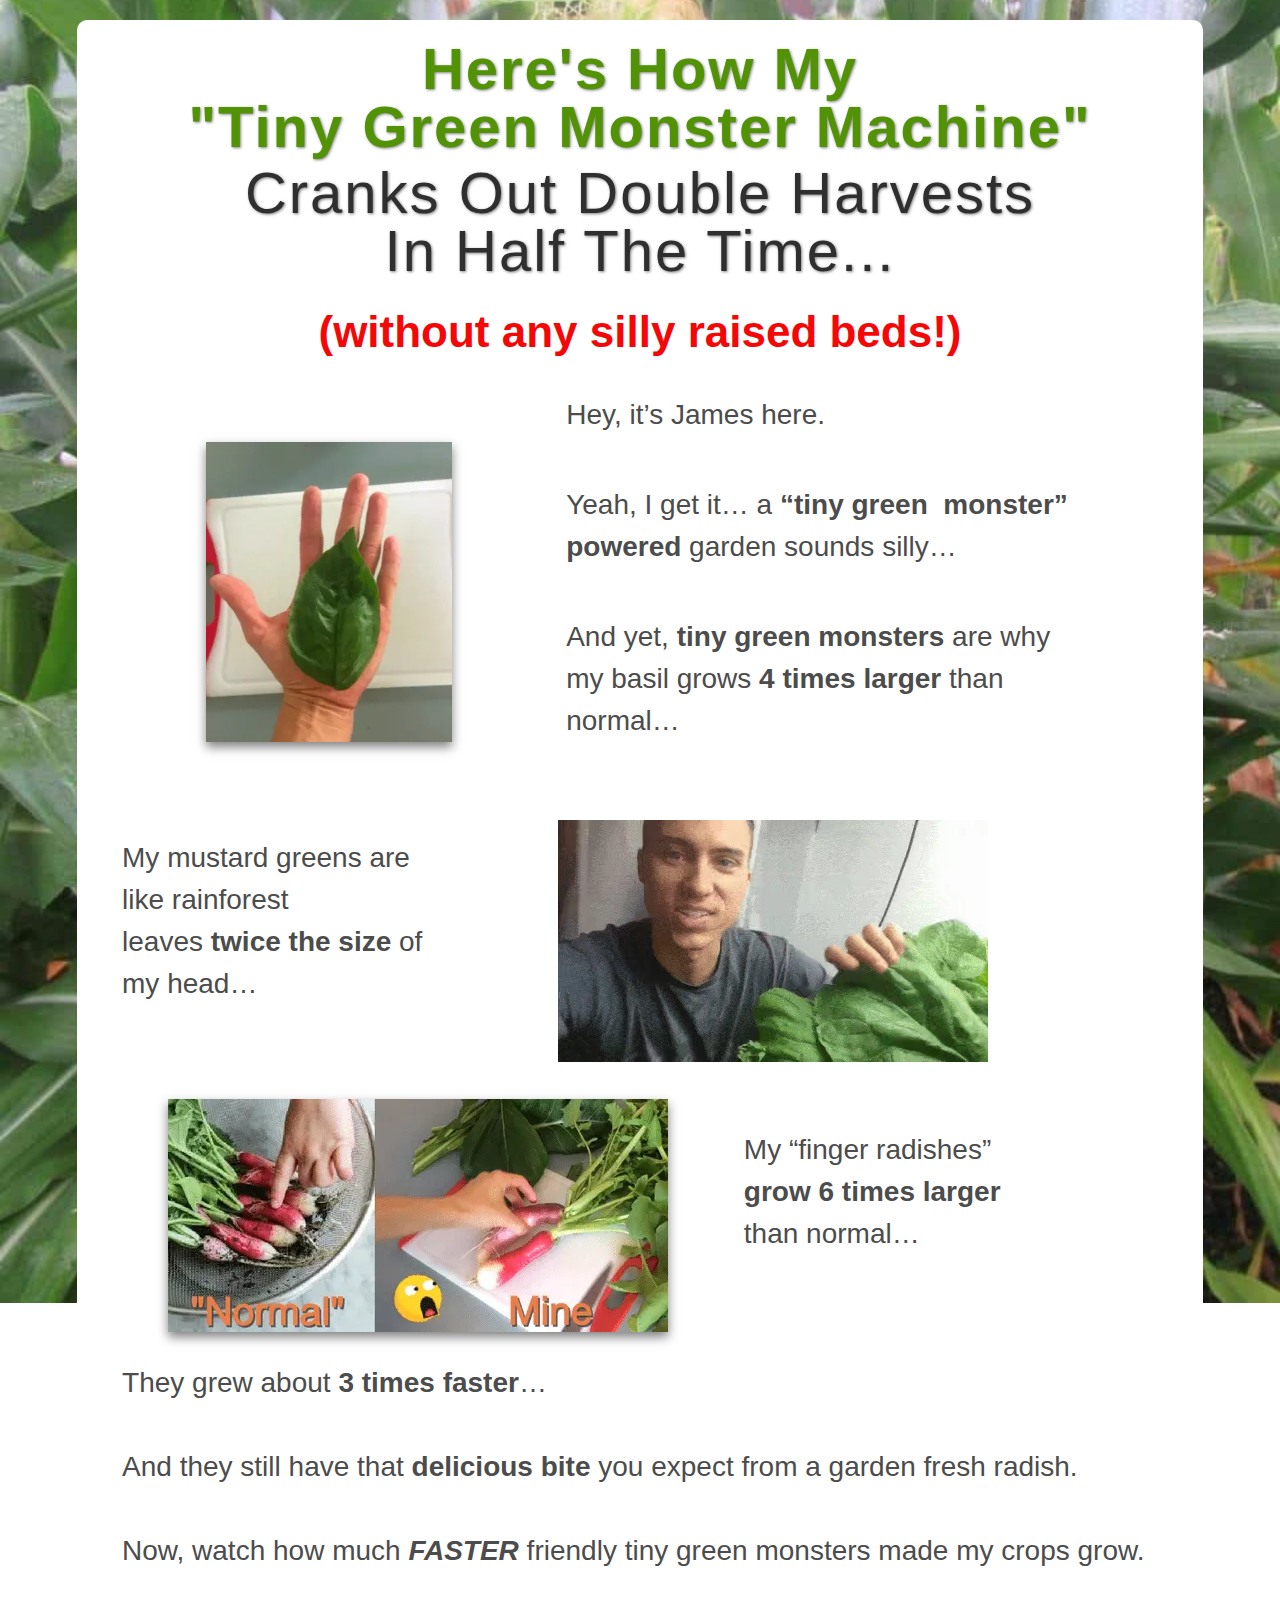
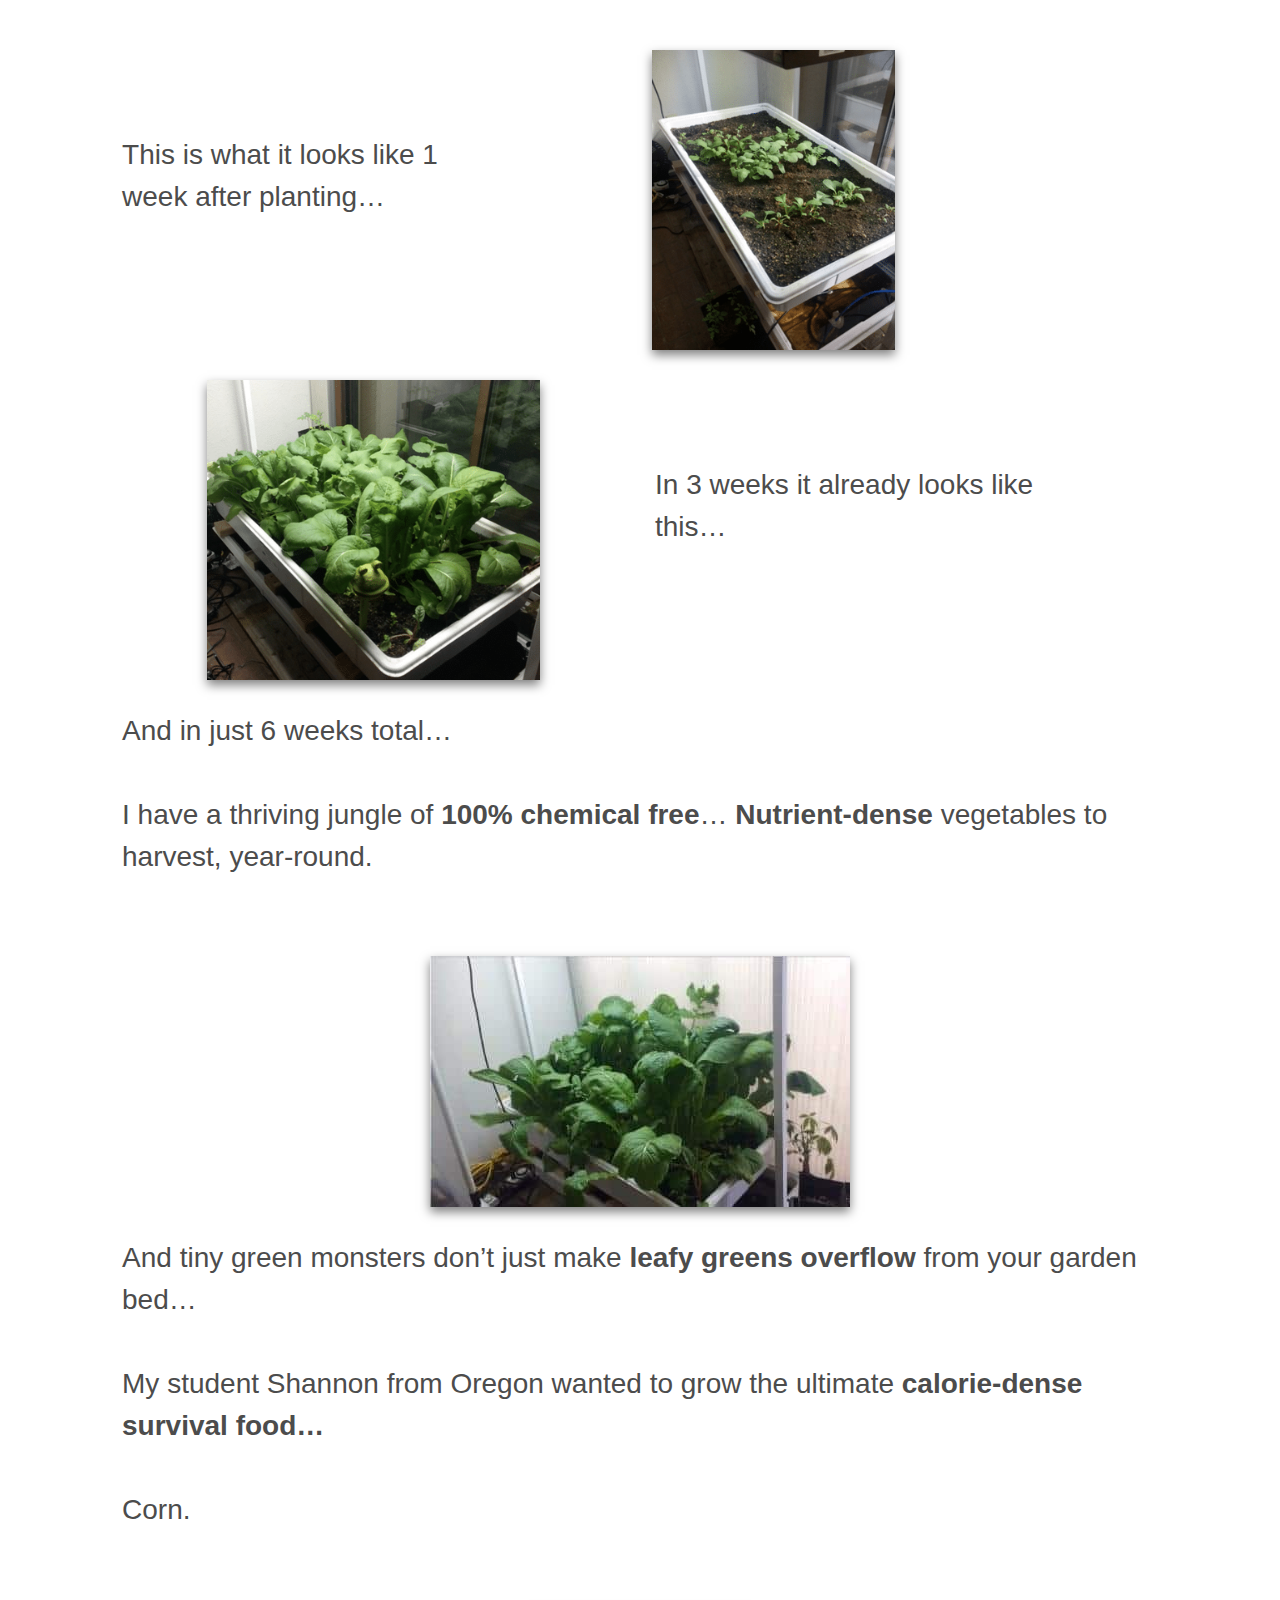
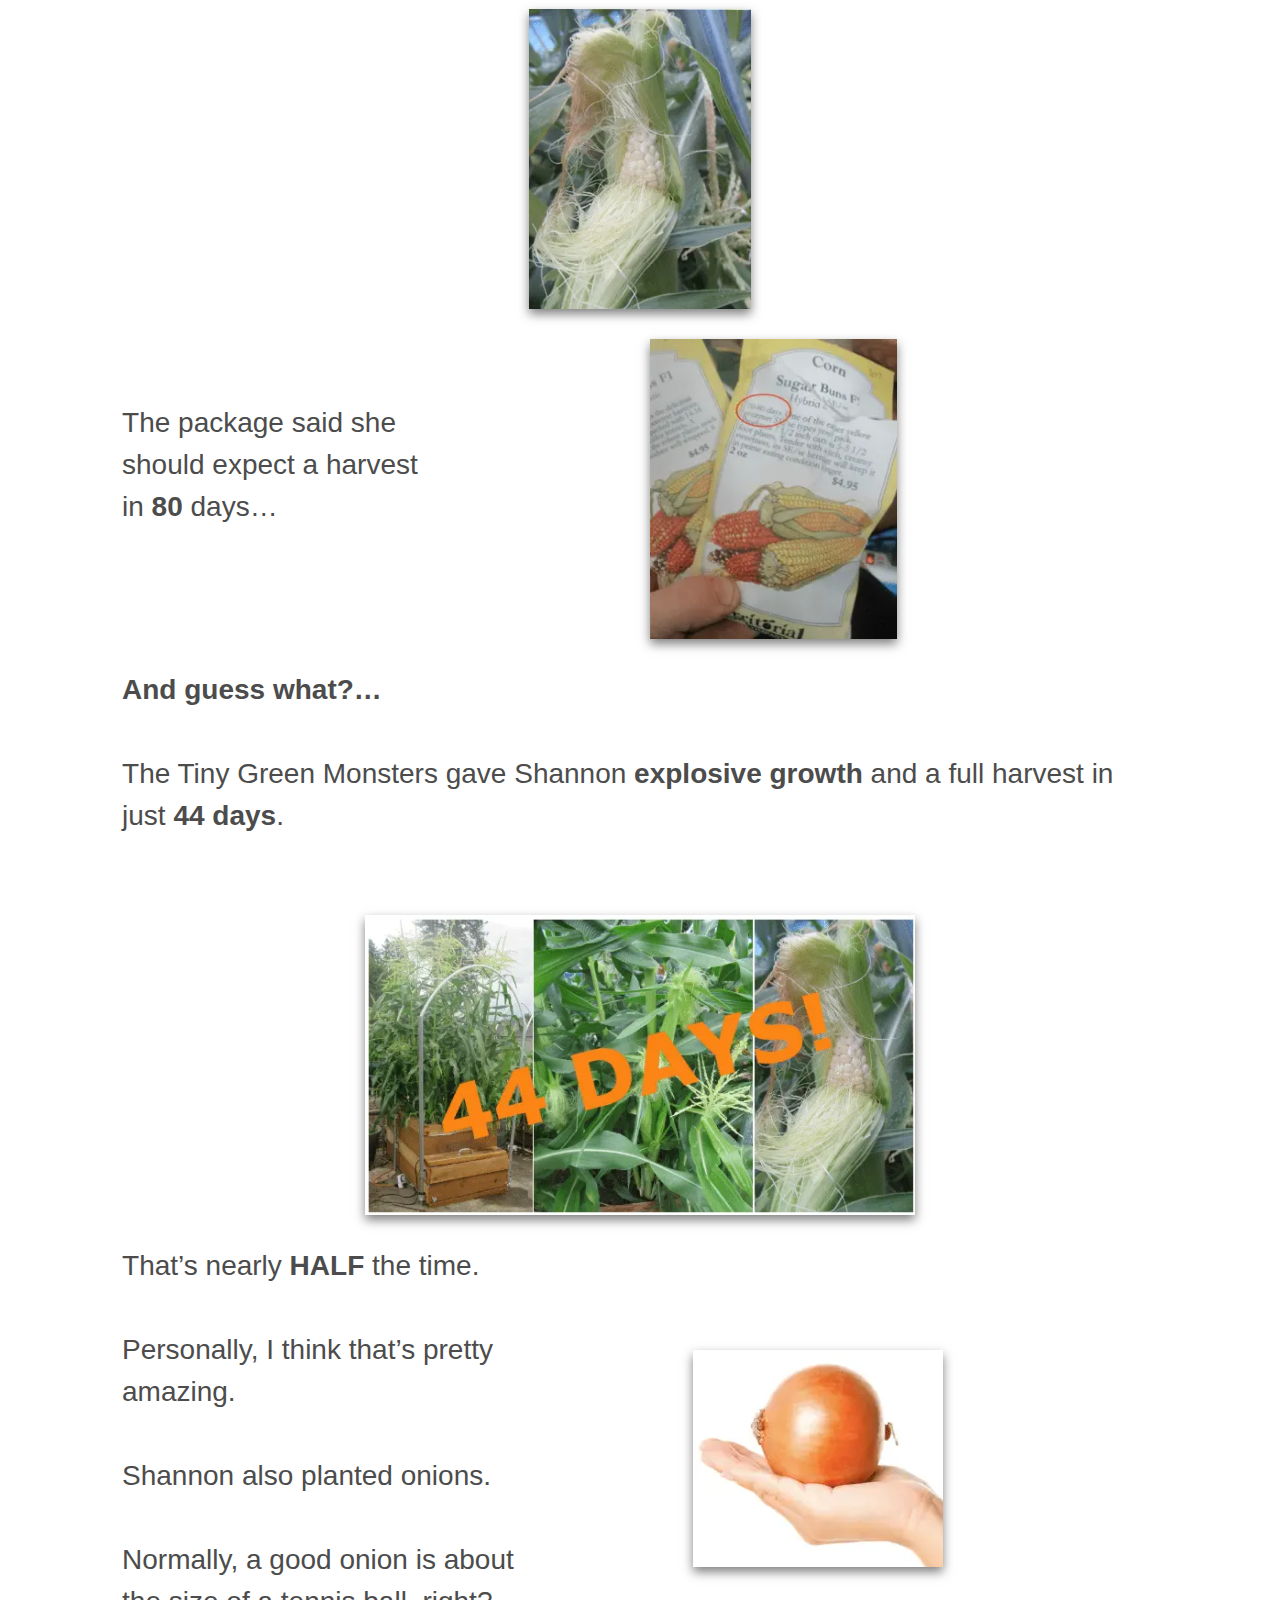
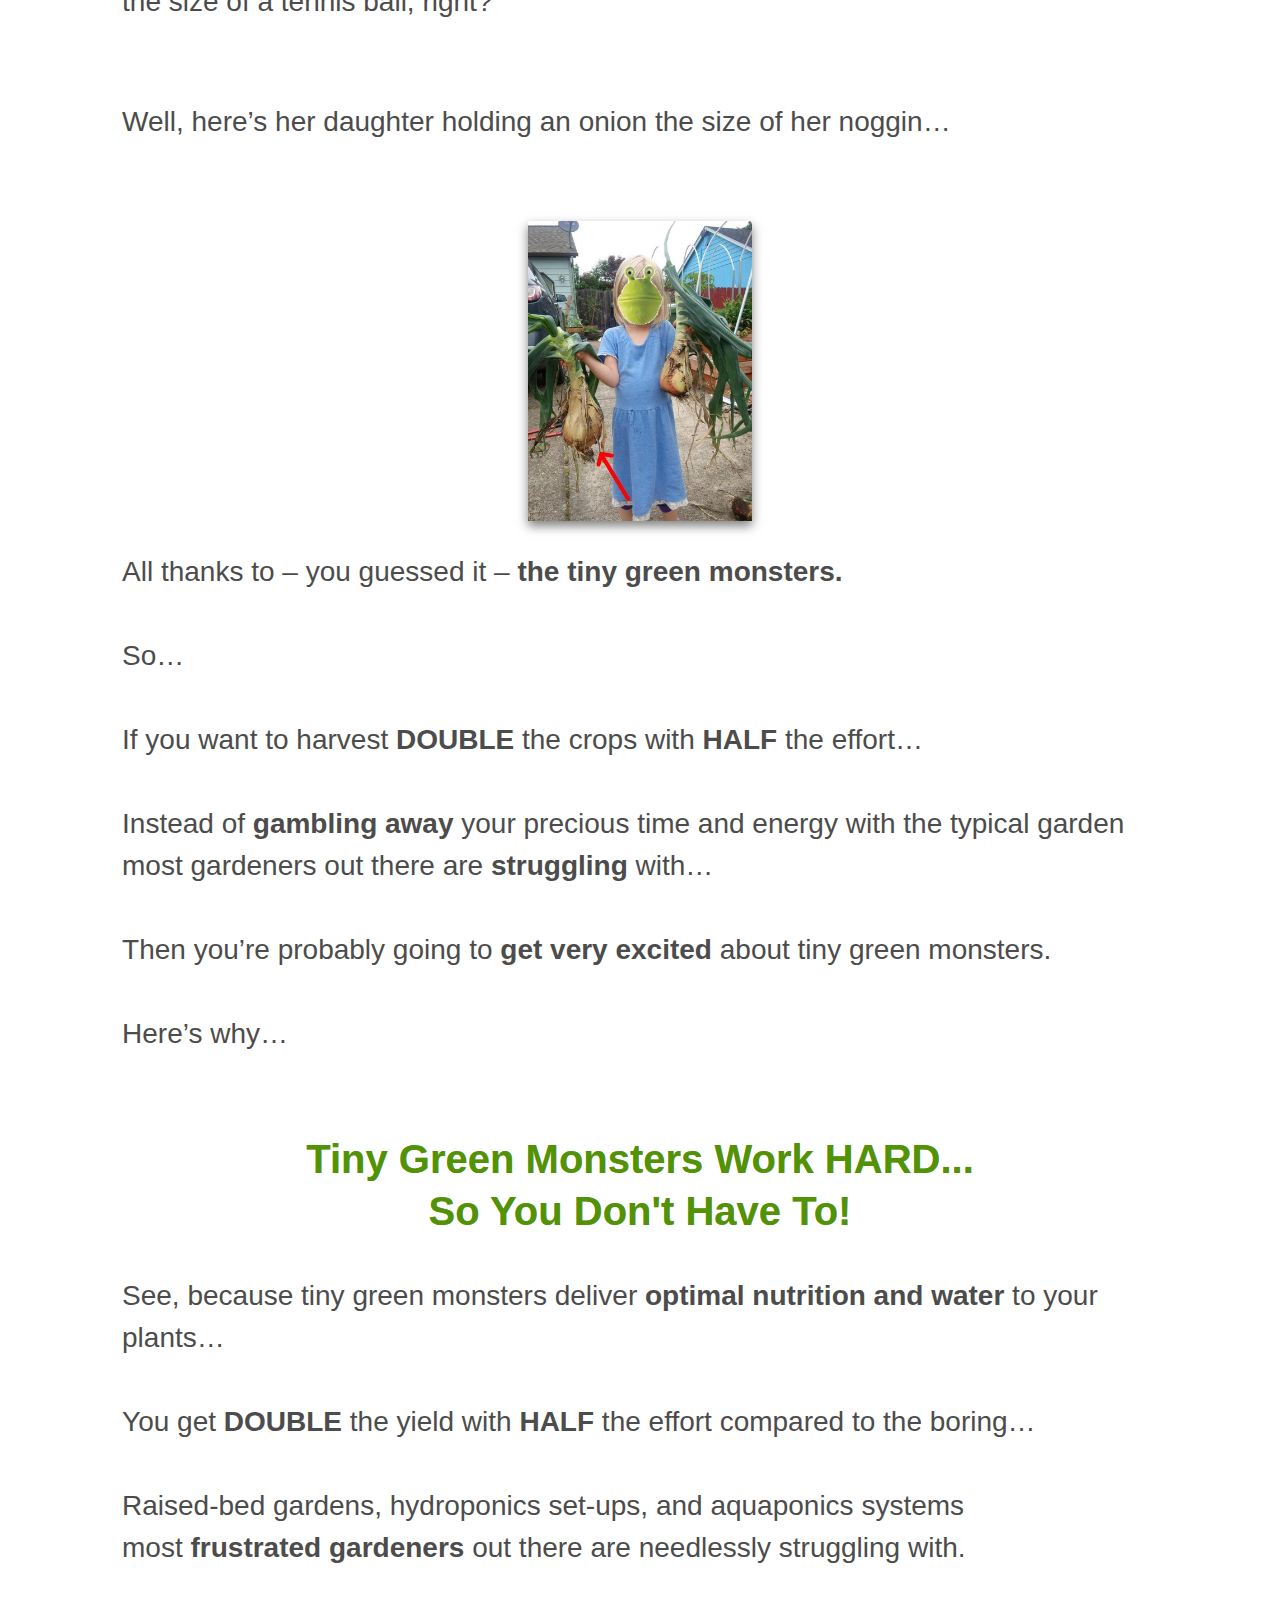
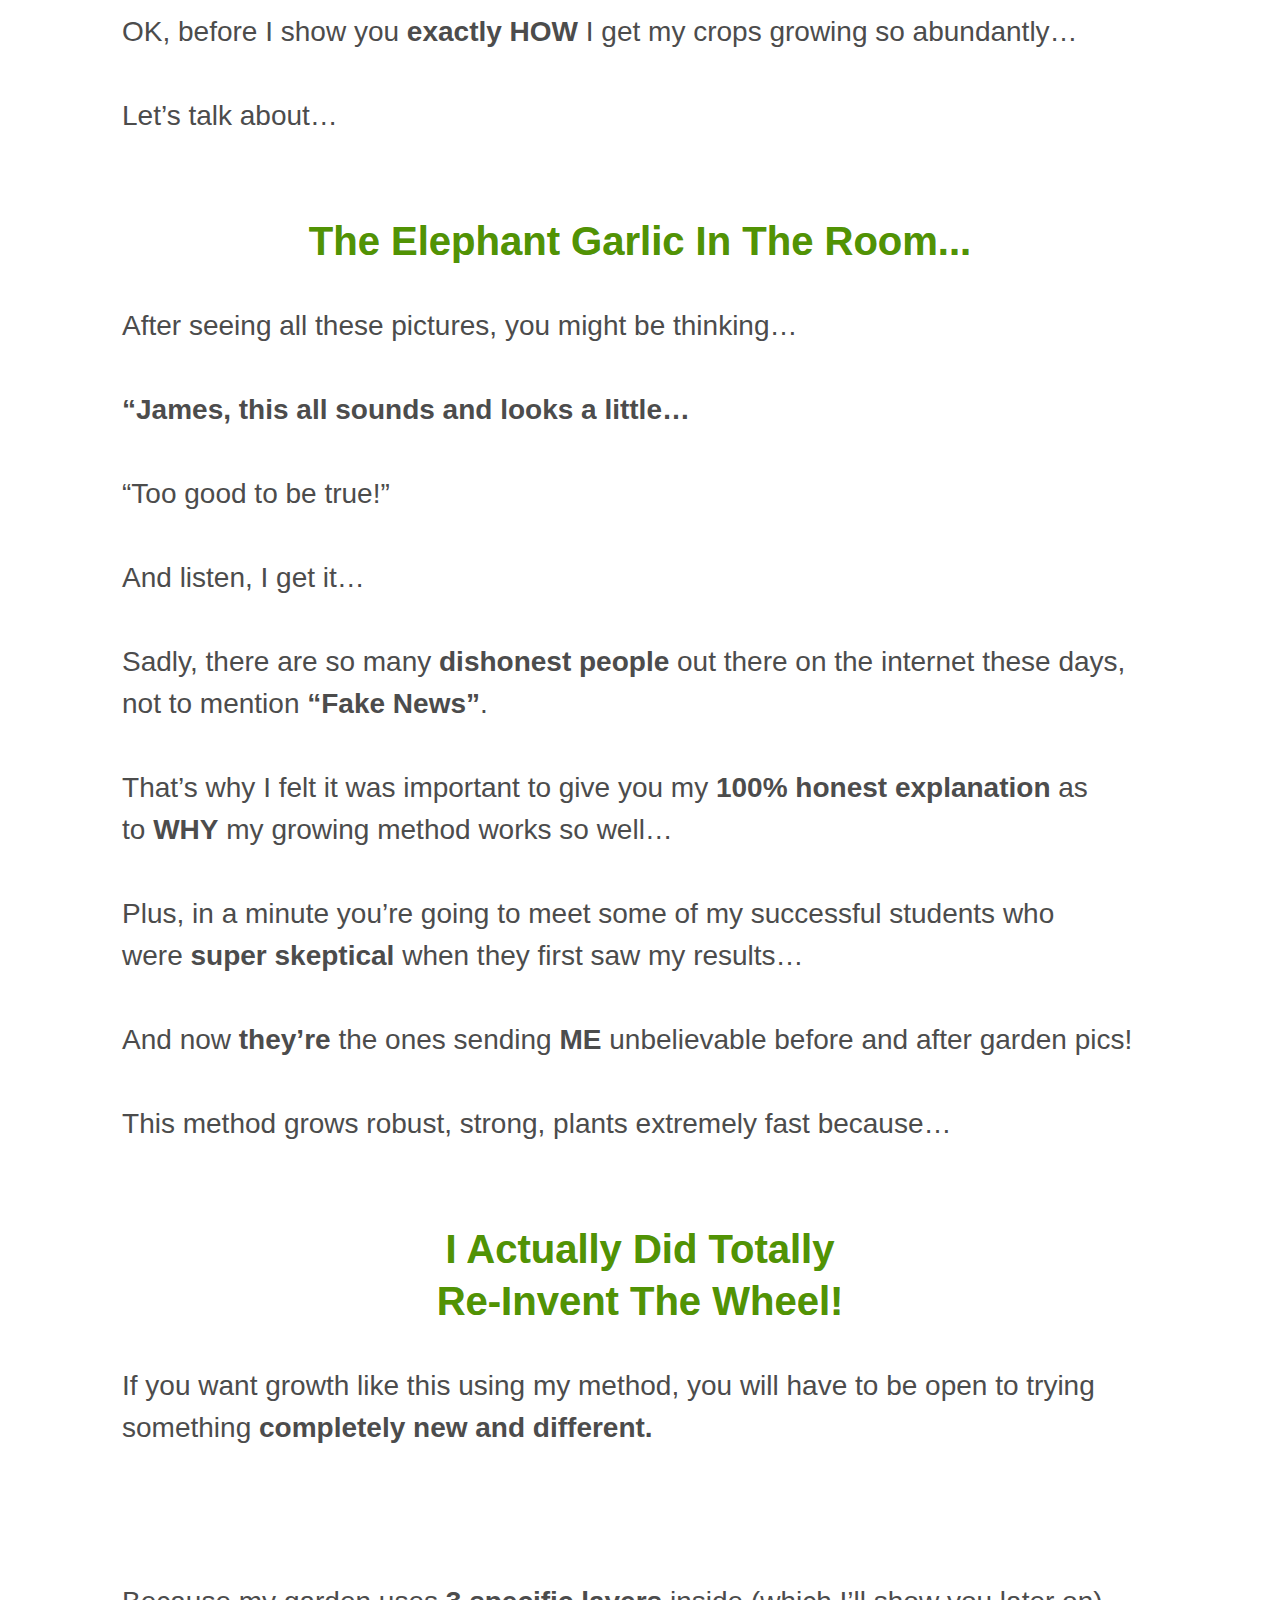
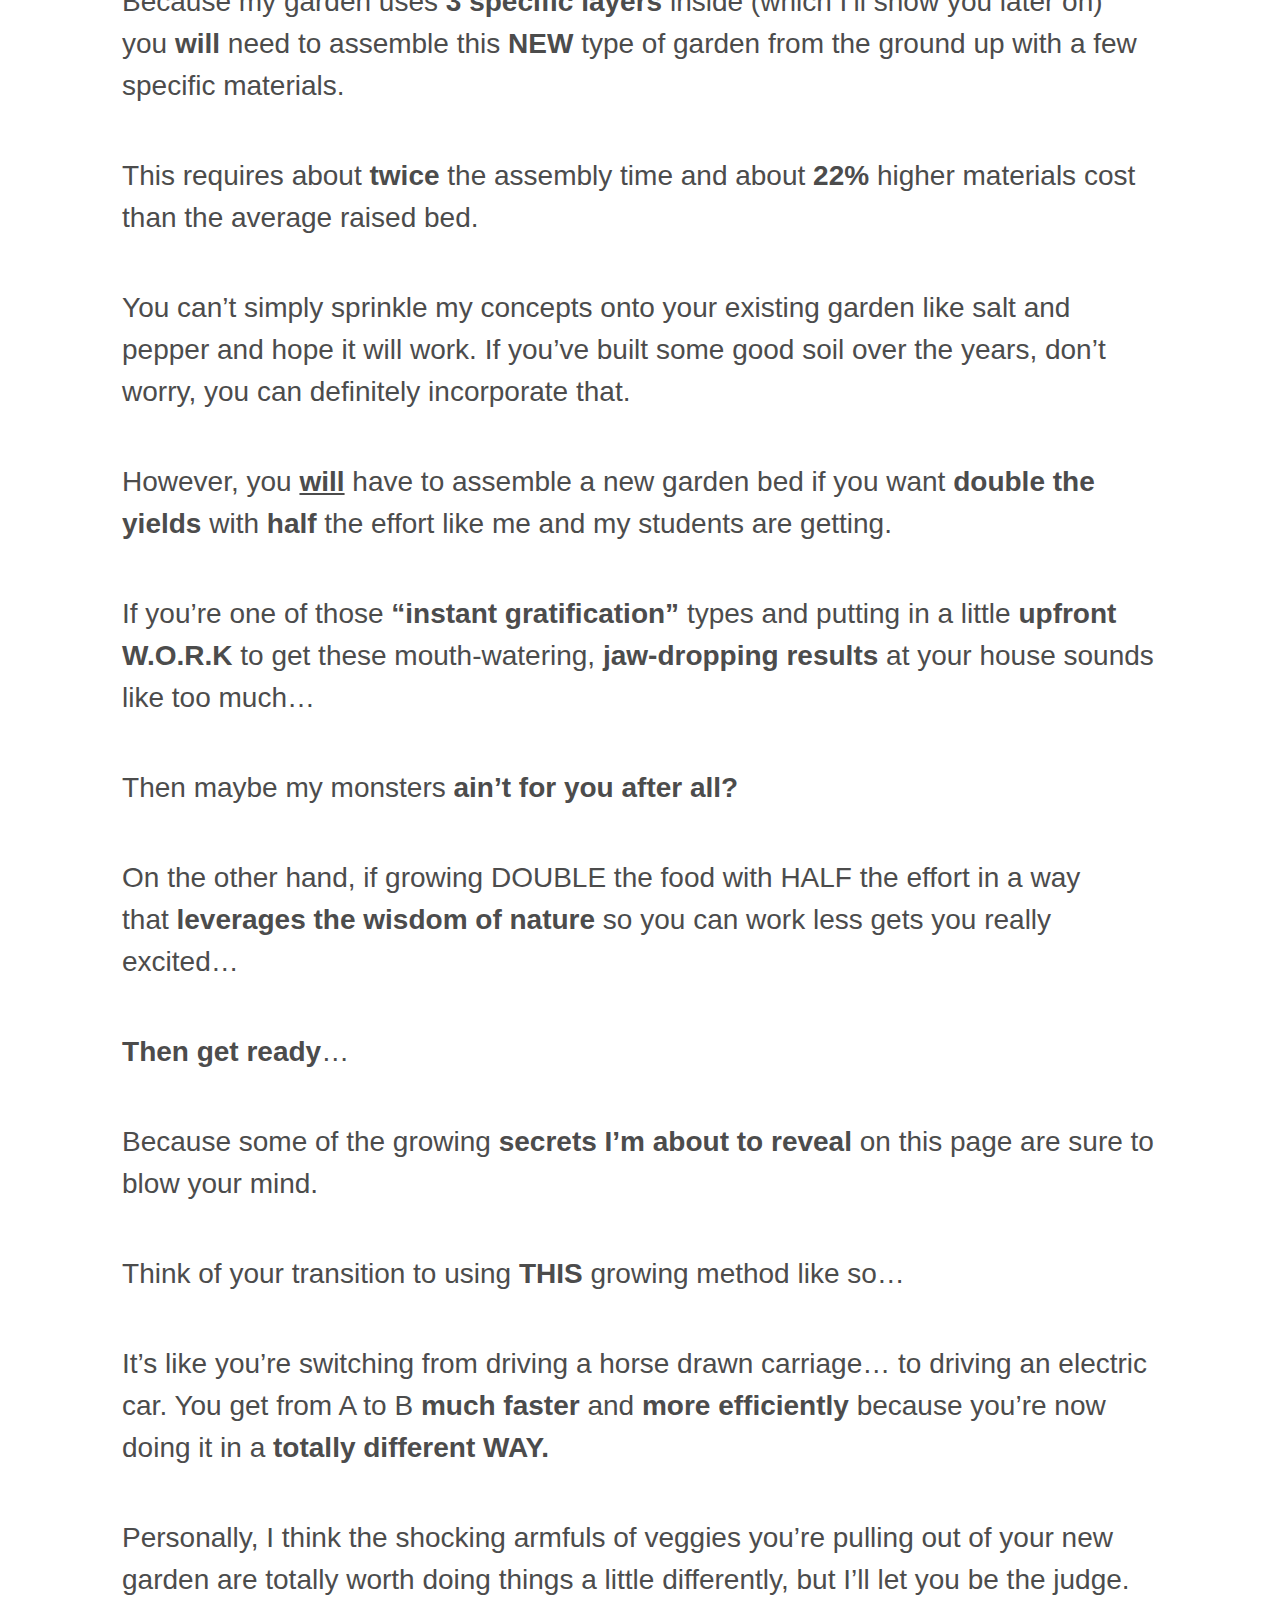
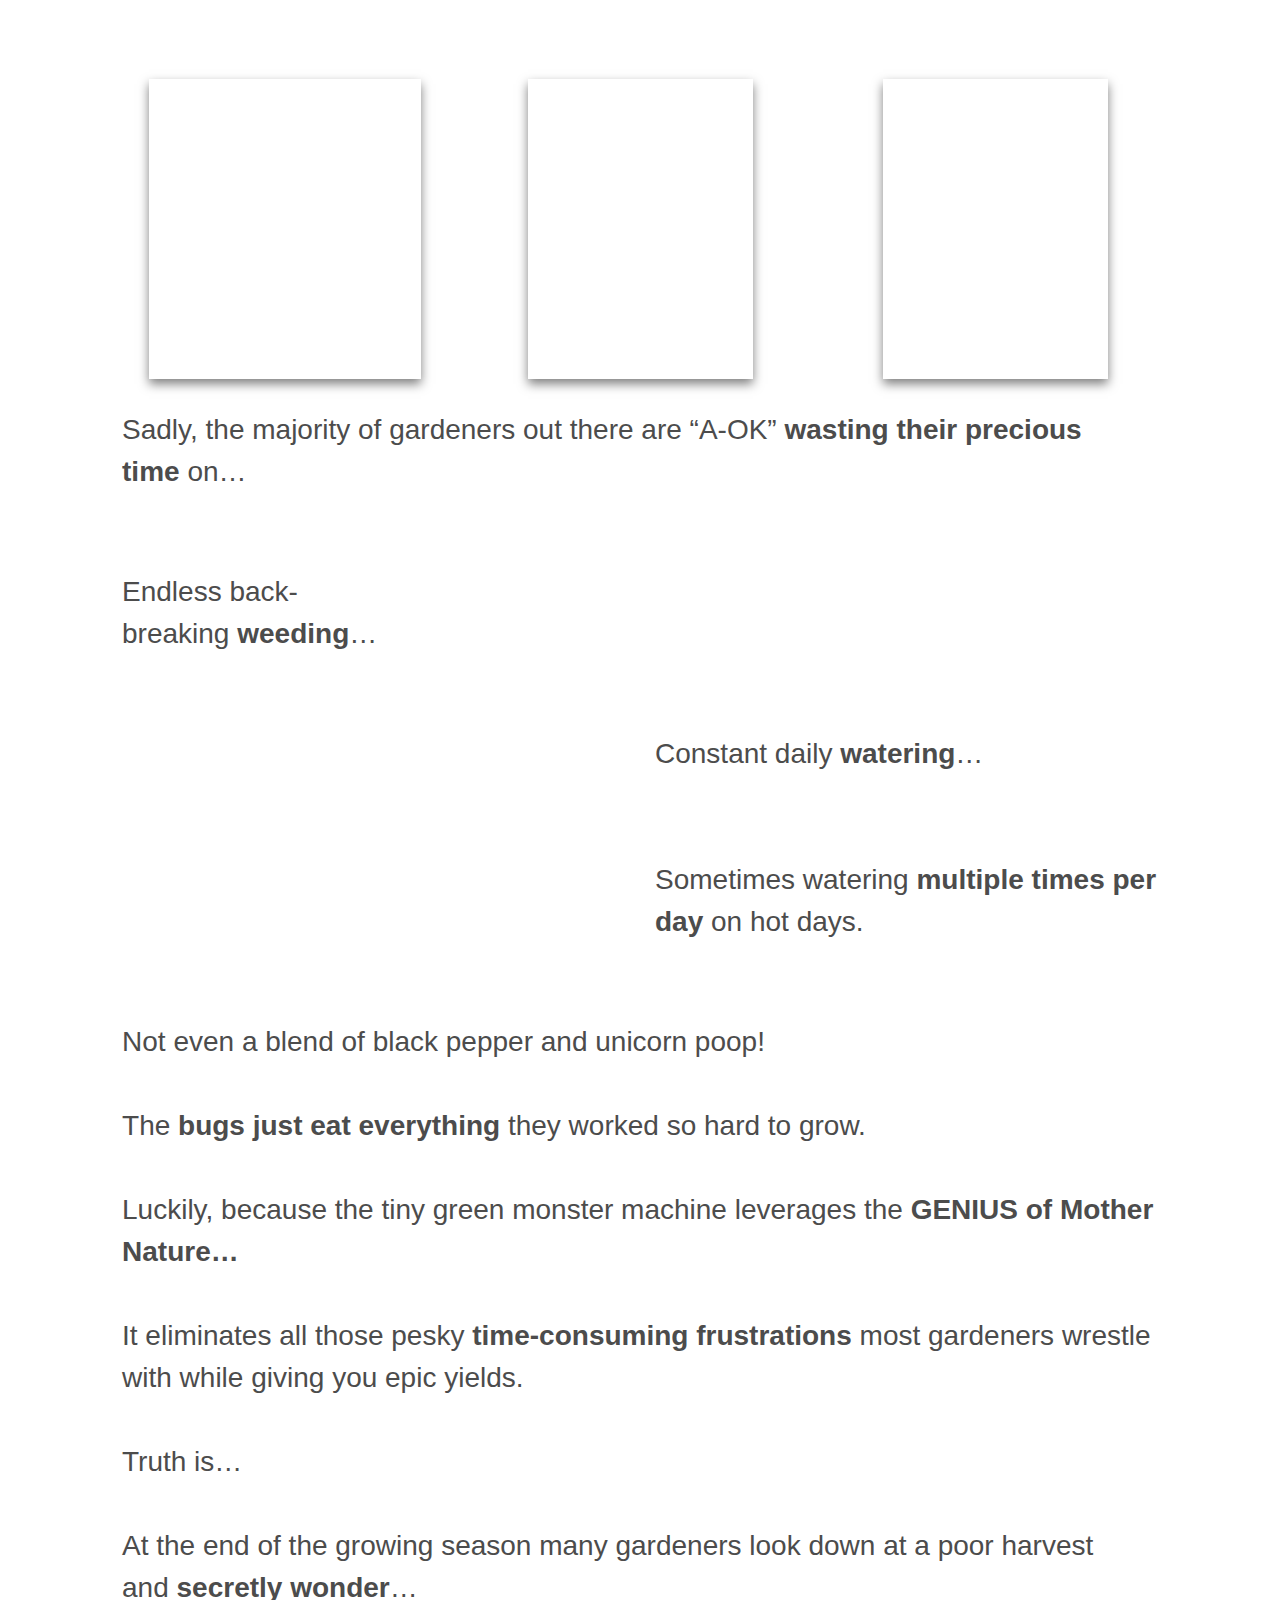
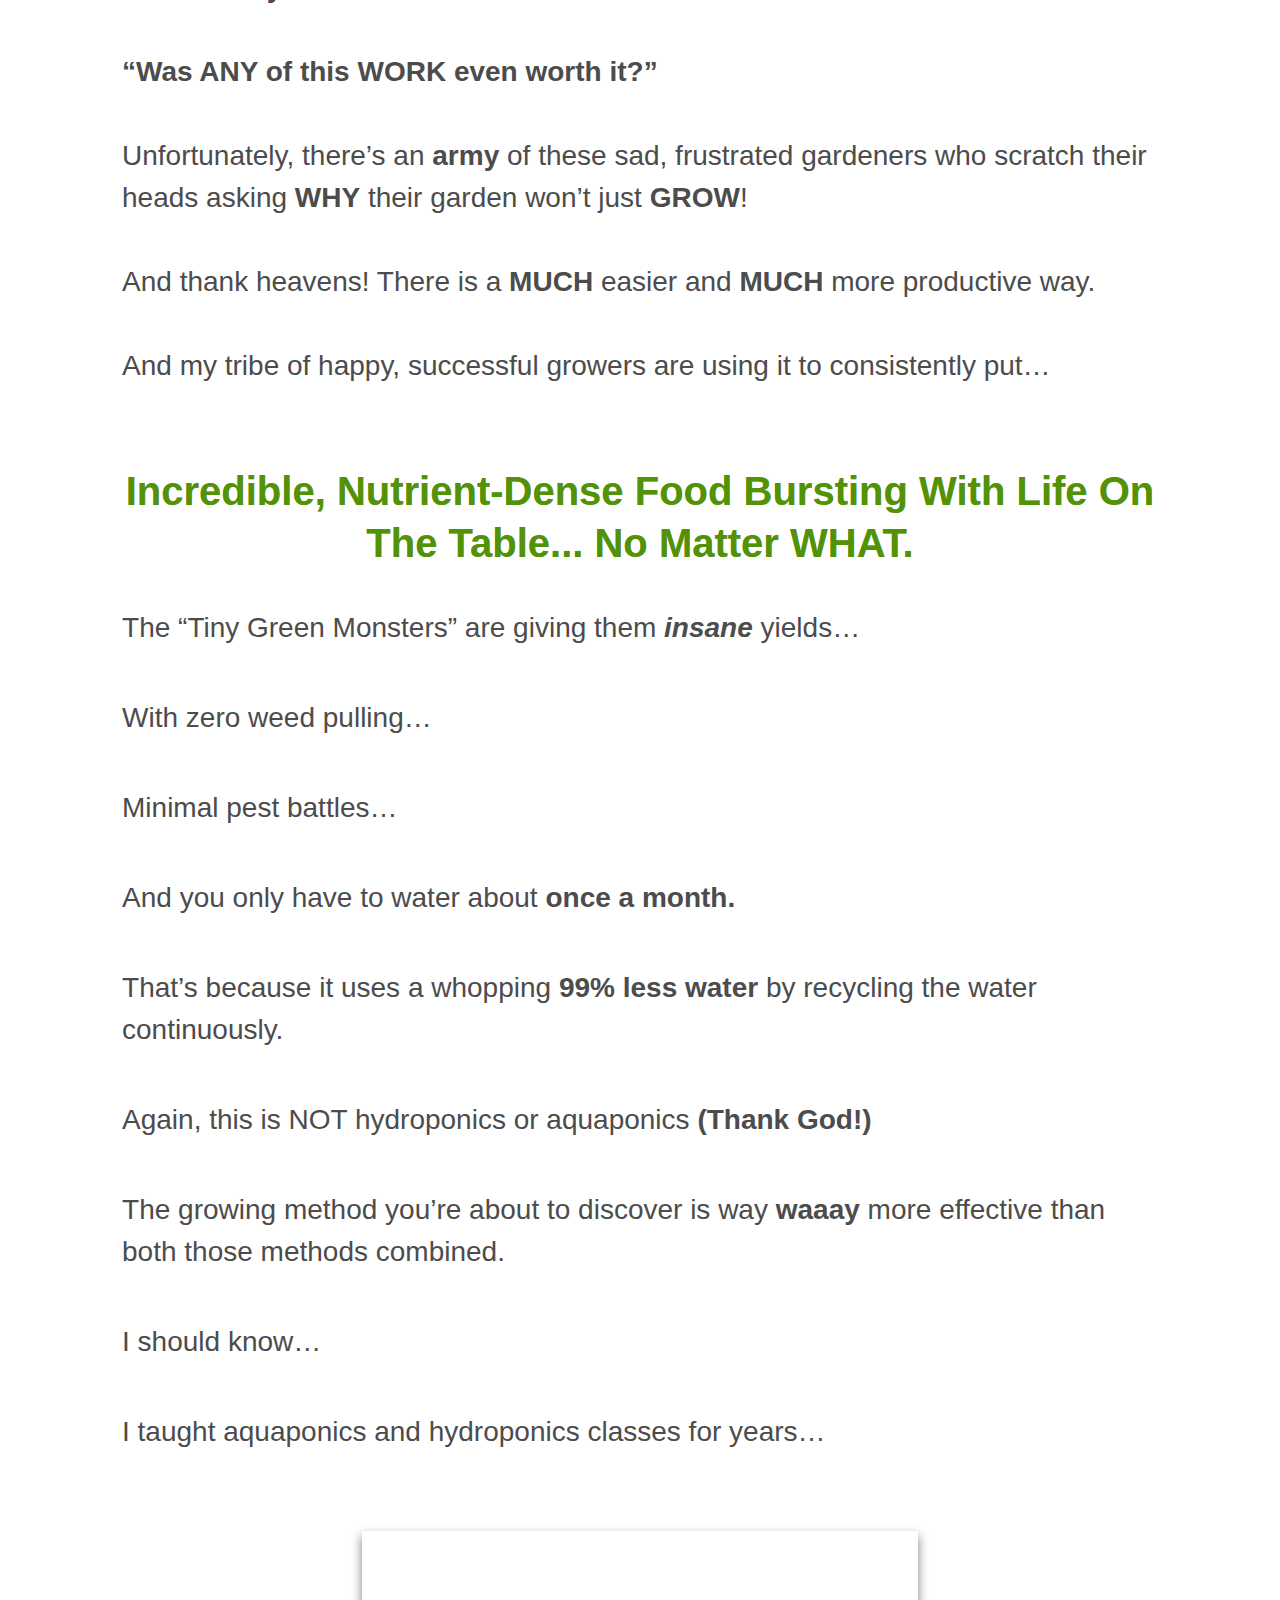
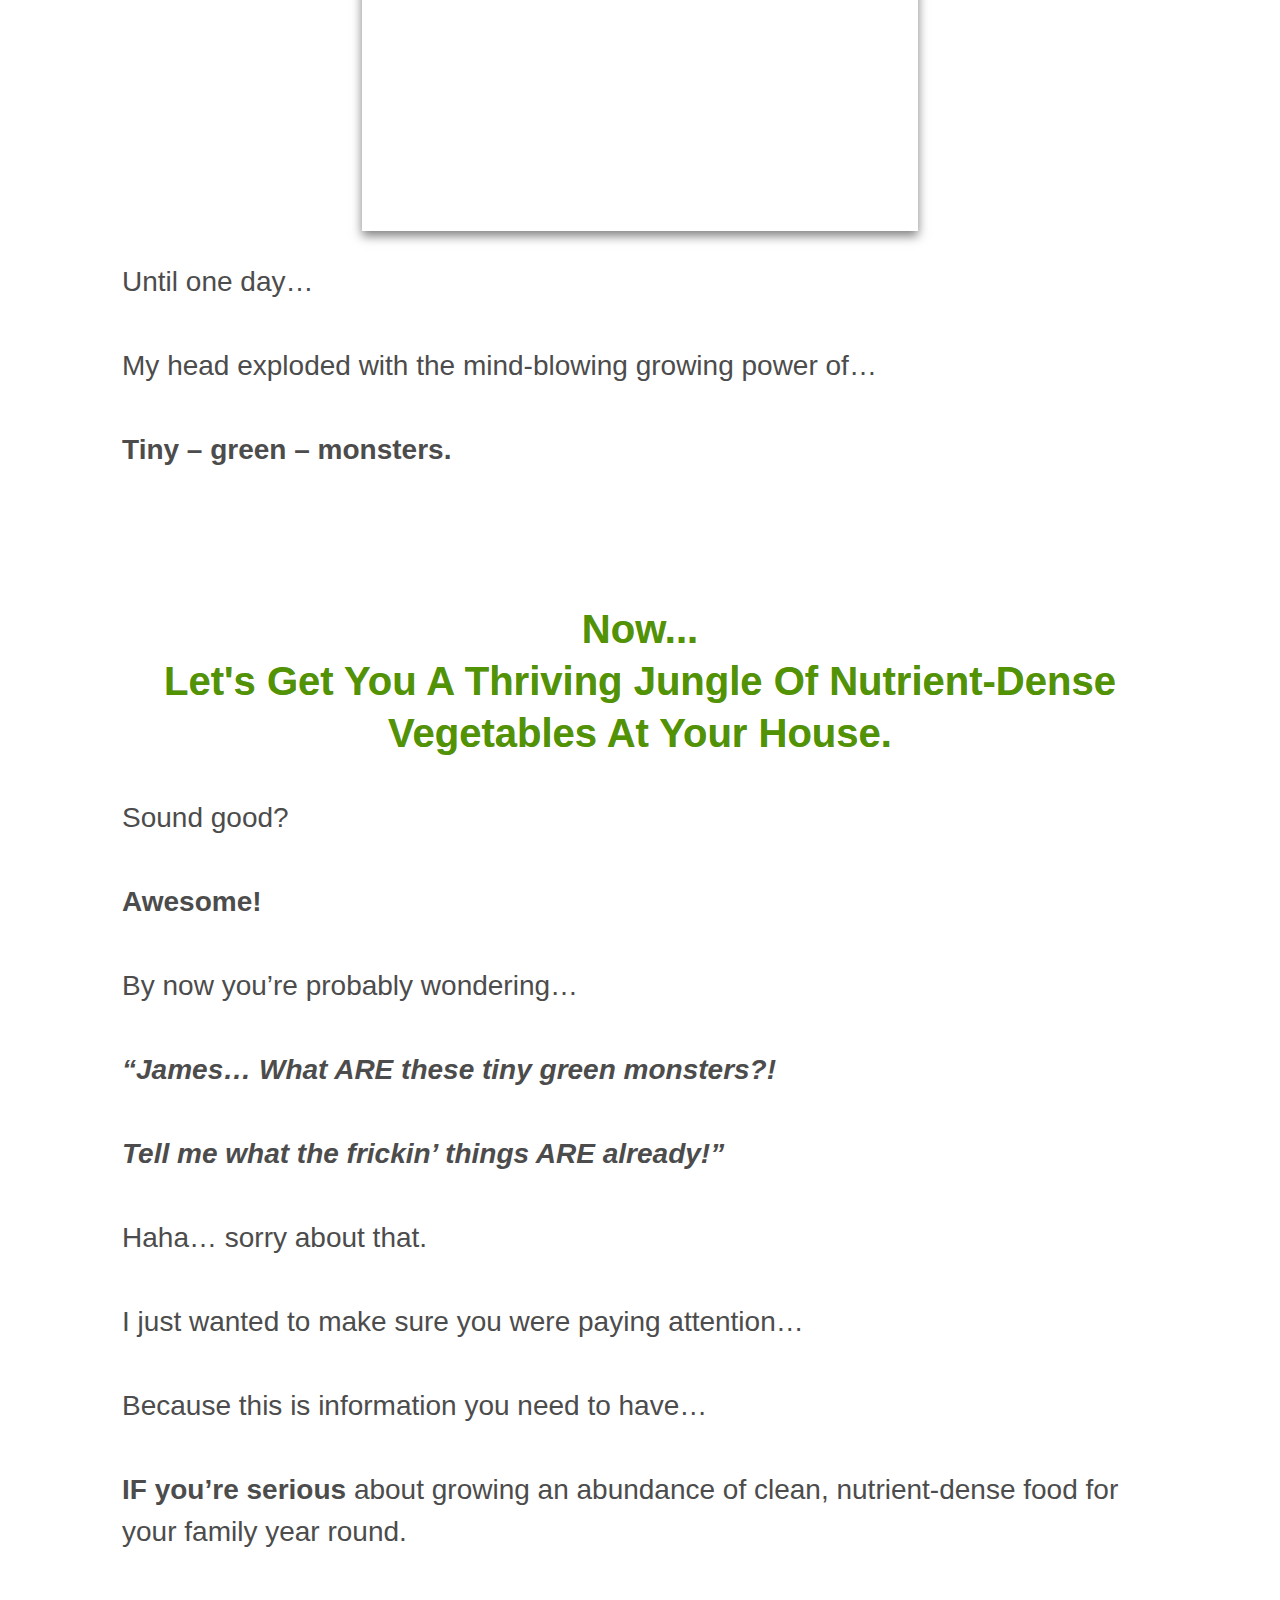
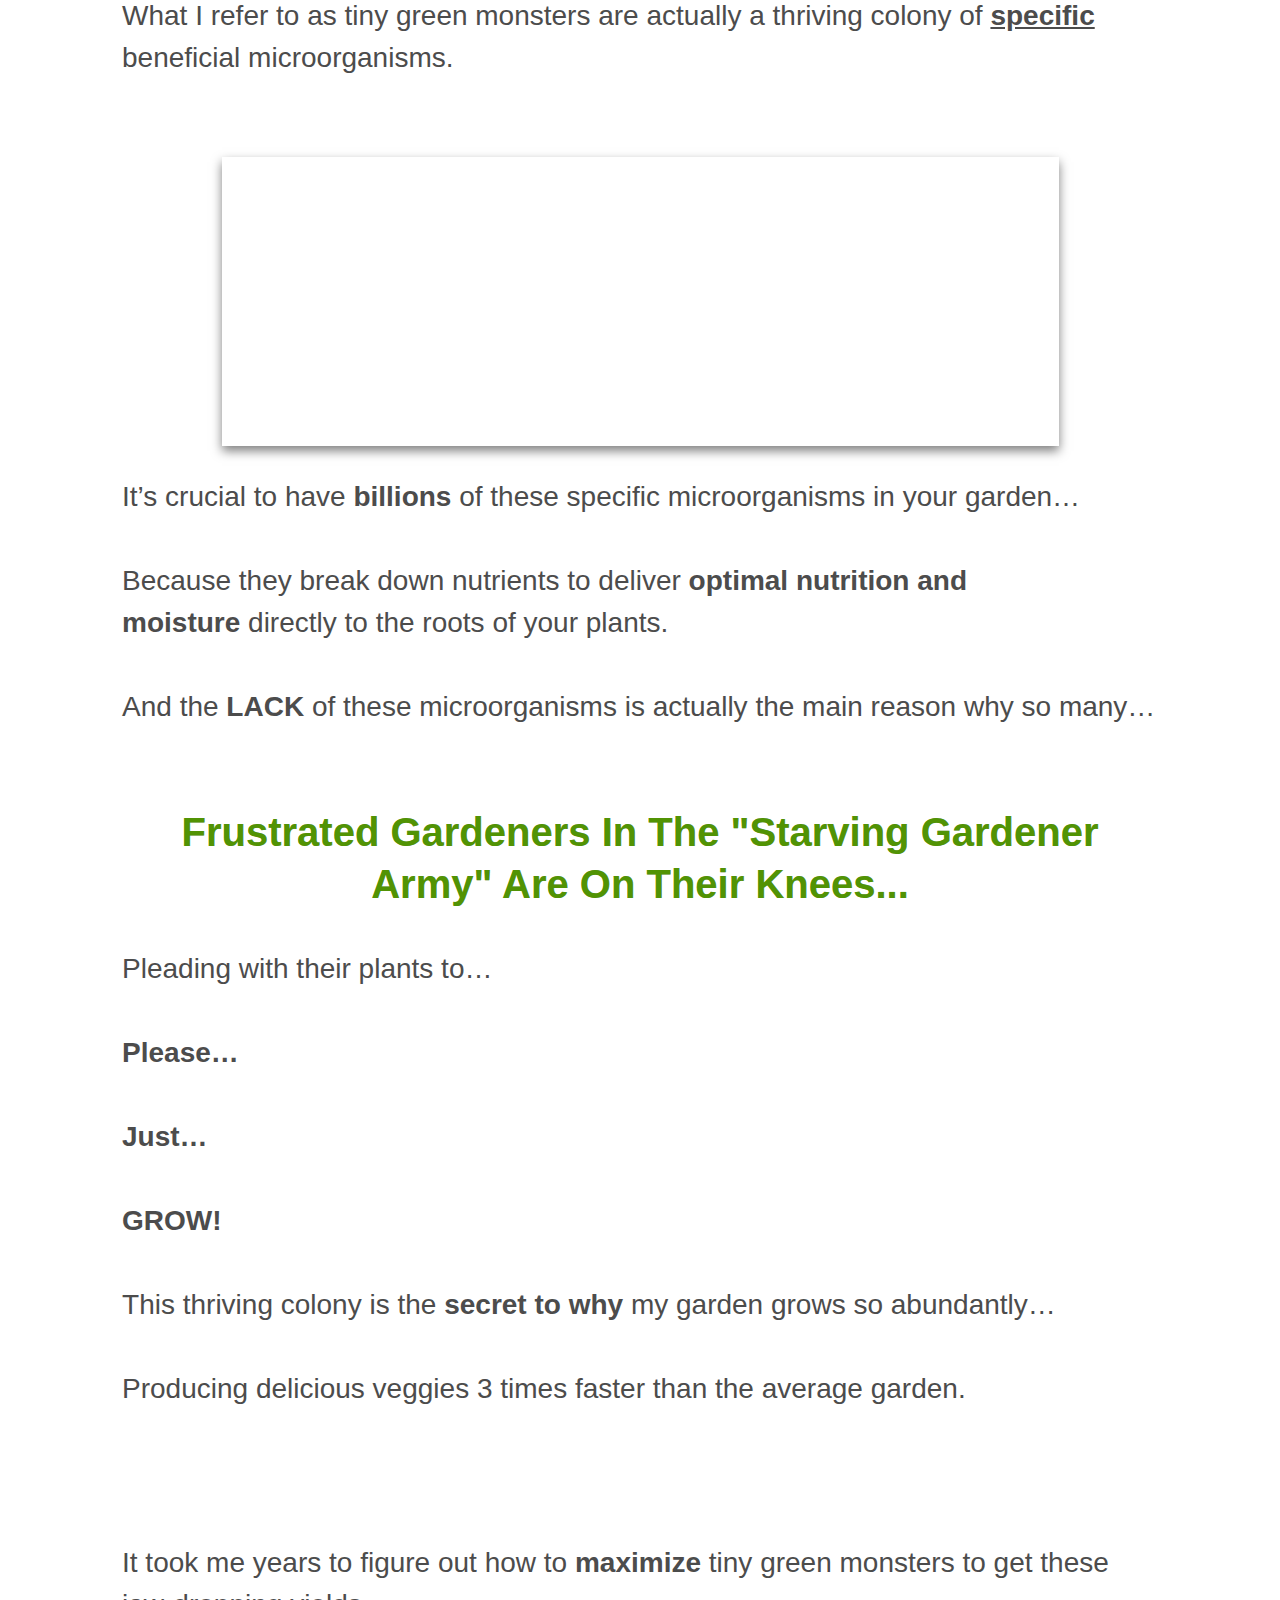
==== commit 9cb508f9: "Added jquery on root" ====
--- a/index.html
+++ b/index.html
@@ -13,7 +13,7 @@
       href="css/bootstrap.min.css?ver=4.0.0"
     />
     <link rel="stylesheet" type="text/css" href="css/tgm-style.css">
-    <script src="https://code.jquery.com/jquery-3.5.1.slim.min.js" integrity="sha384-DfXdz2htPH0lsSSs5nCTpuj/zy4C+OGpamoFVy38MVBnE+IbbVYUew+OrCXaRkfj" crossorigin="anonymous"></script>
+    <script src="js/jquery-3.5.1.slim.min.js"></script>
     <!-- Google Analytics snippet added by Site Kit -->
     <script type='text/javascript' src='https://www.googletagmanager.com/gtag/js?id=G-XGM1Z983GC' id='google_gtagjs-js' async></script>
     <script type='text/javascript' id='google_gtagjs-js-after'>
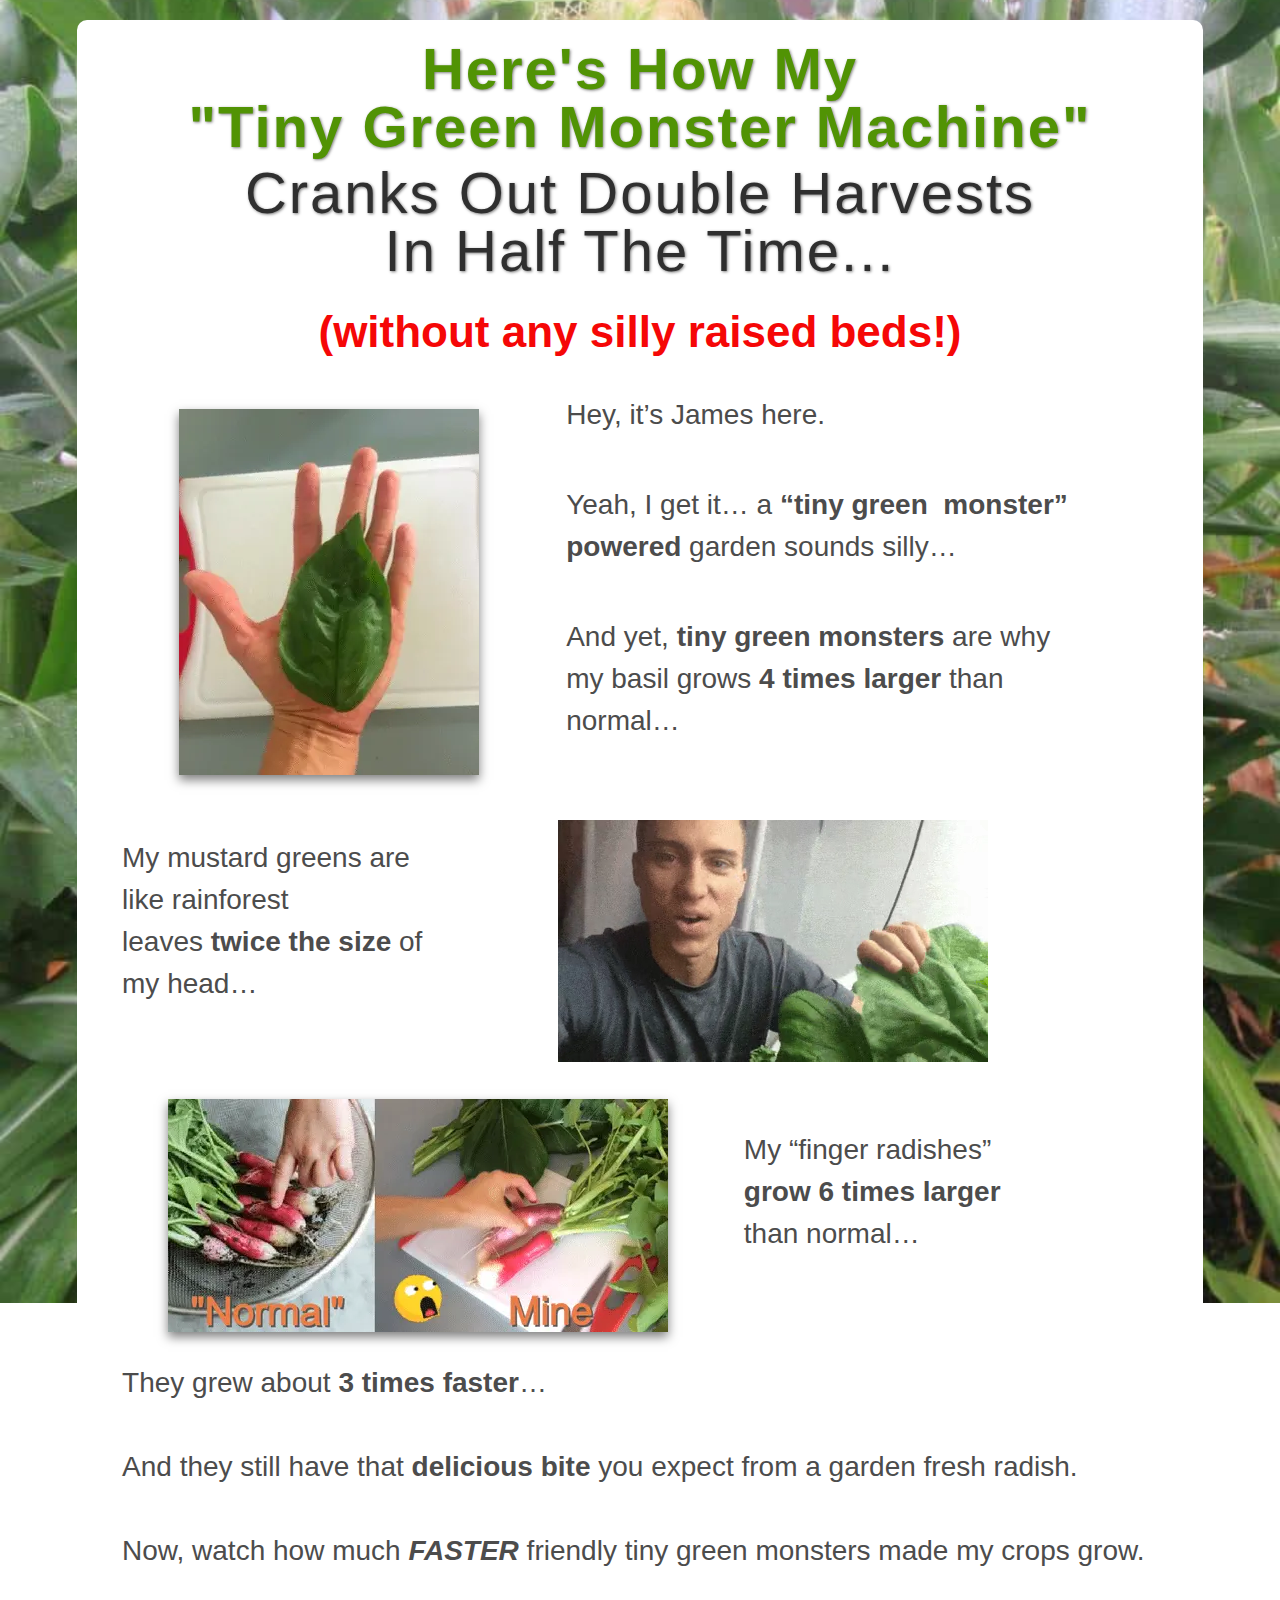
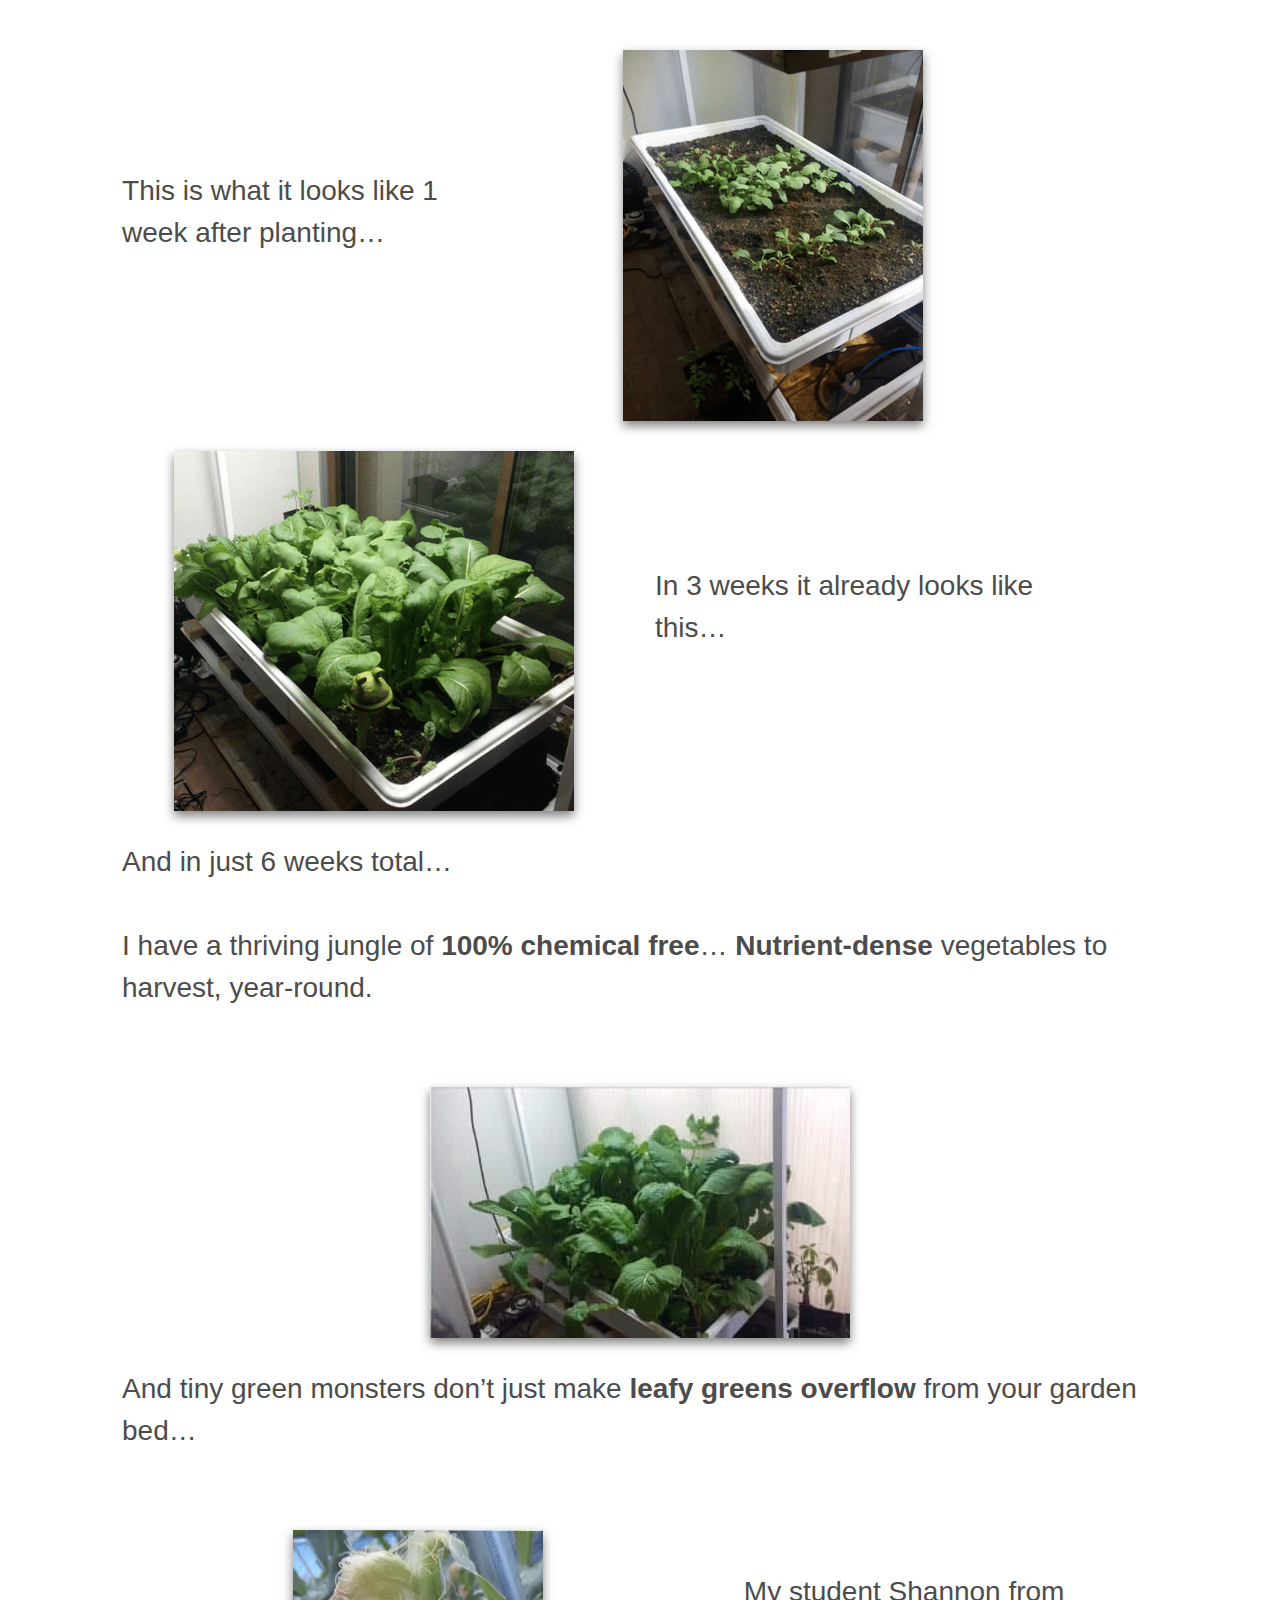
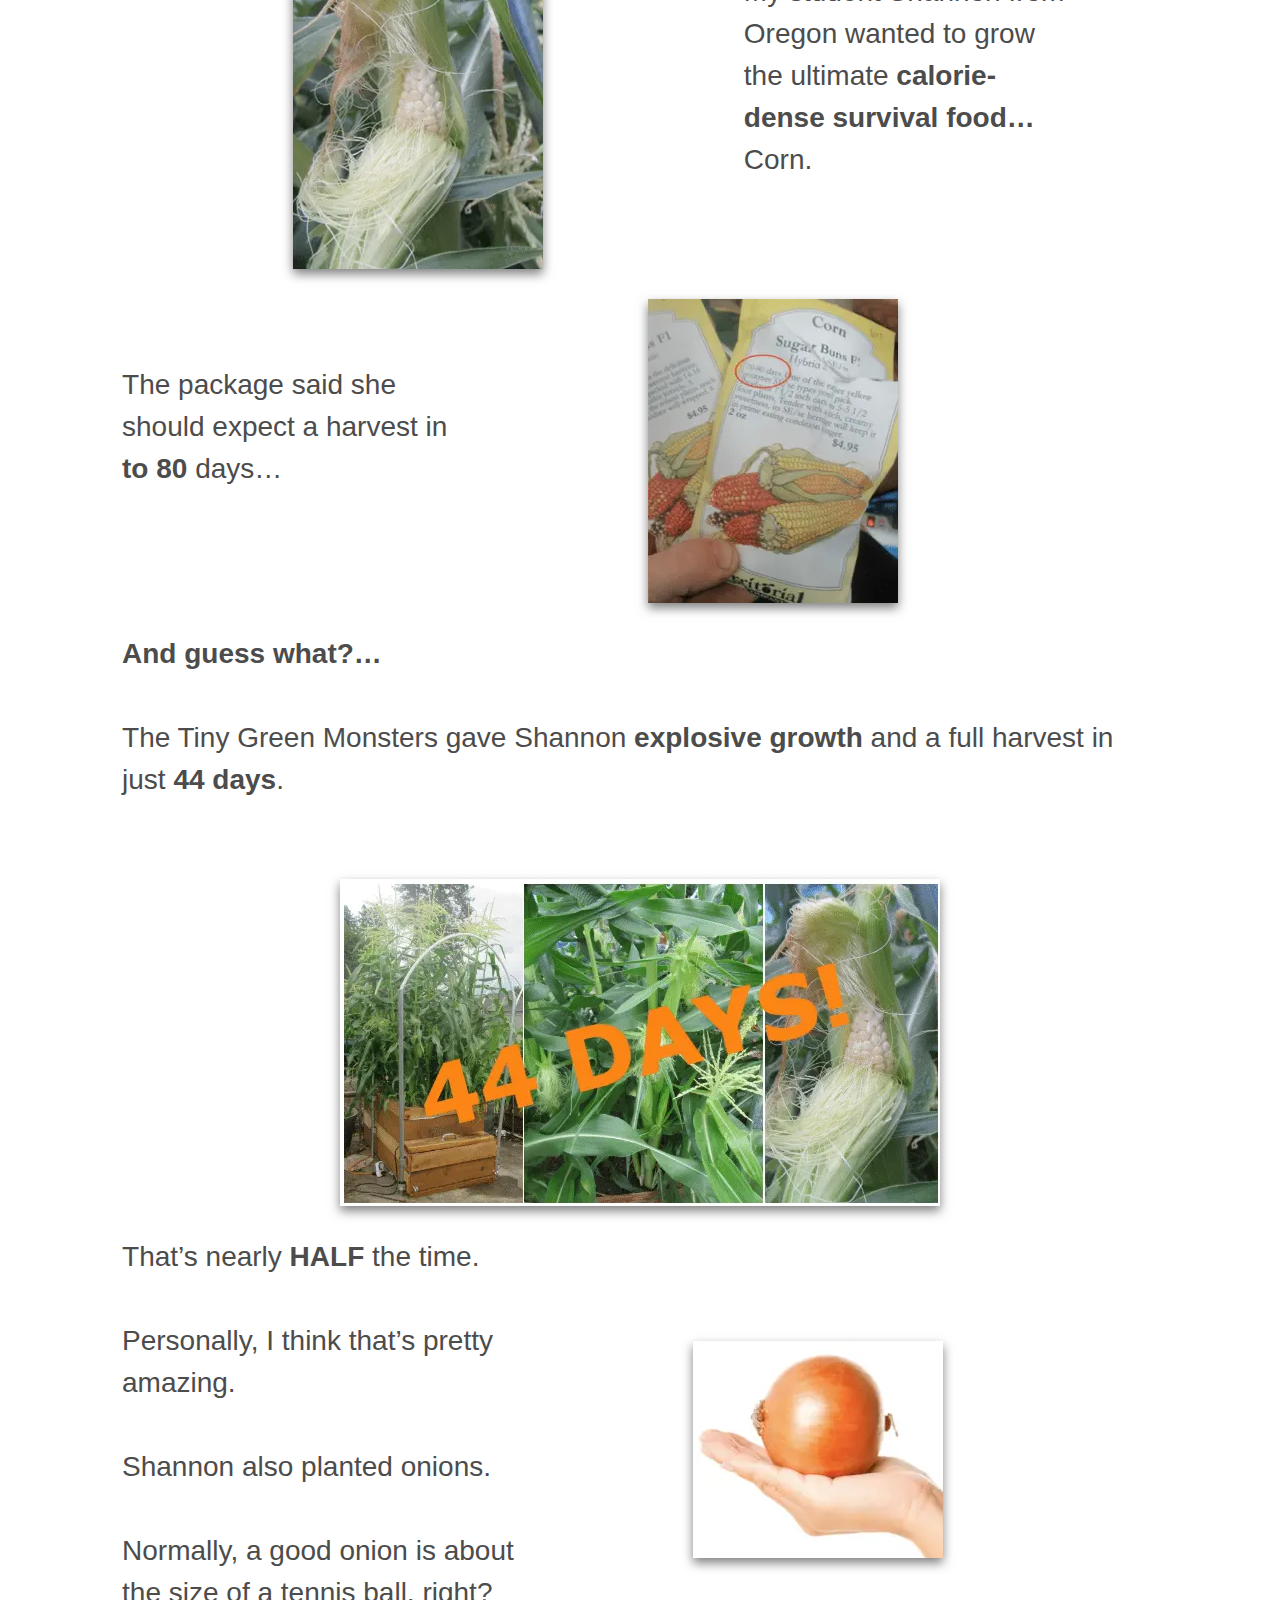
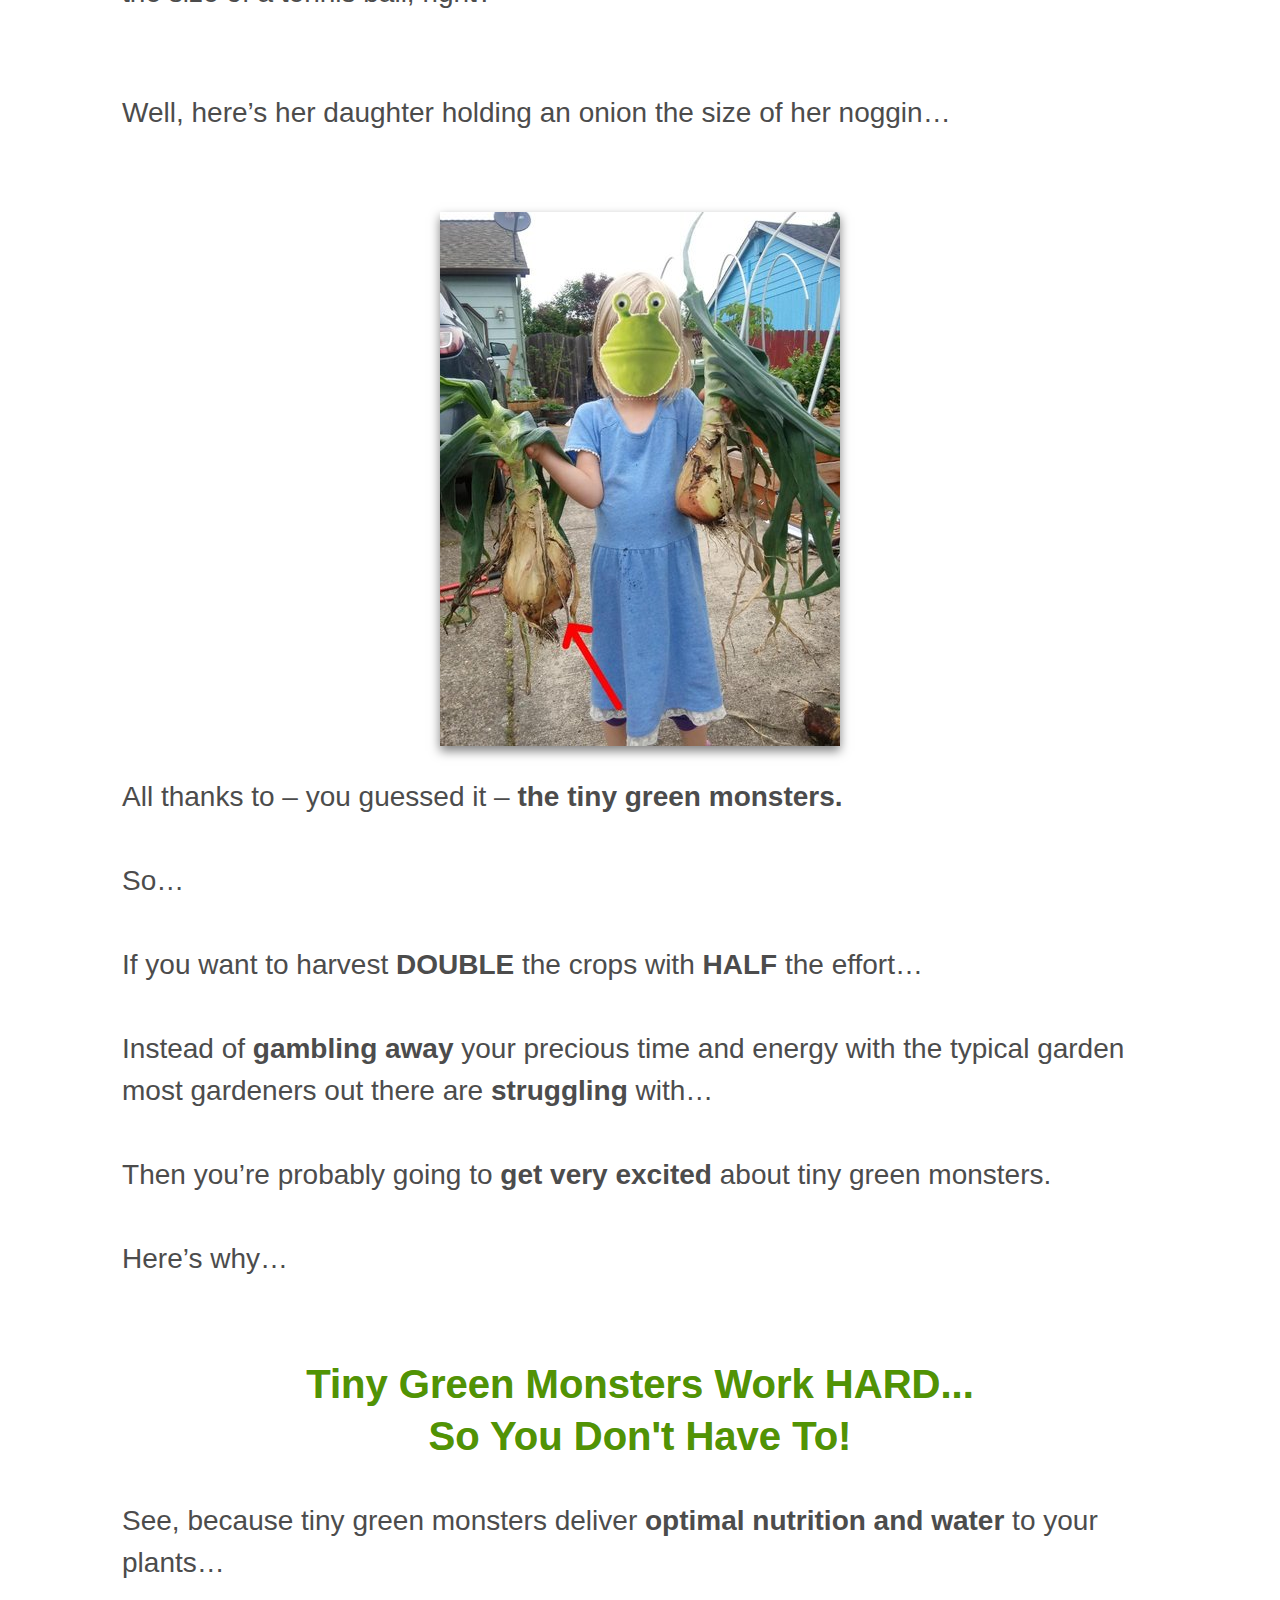
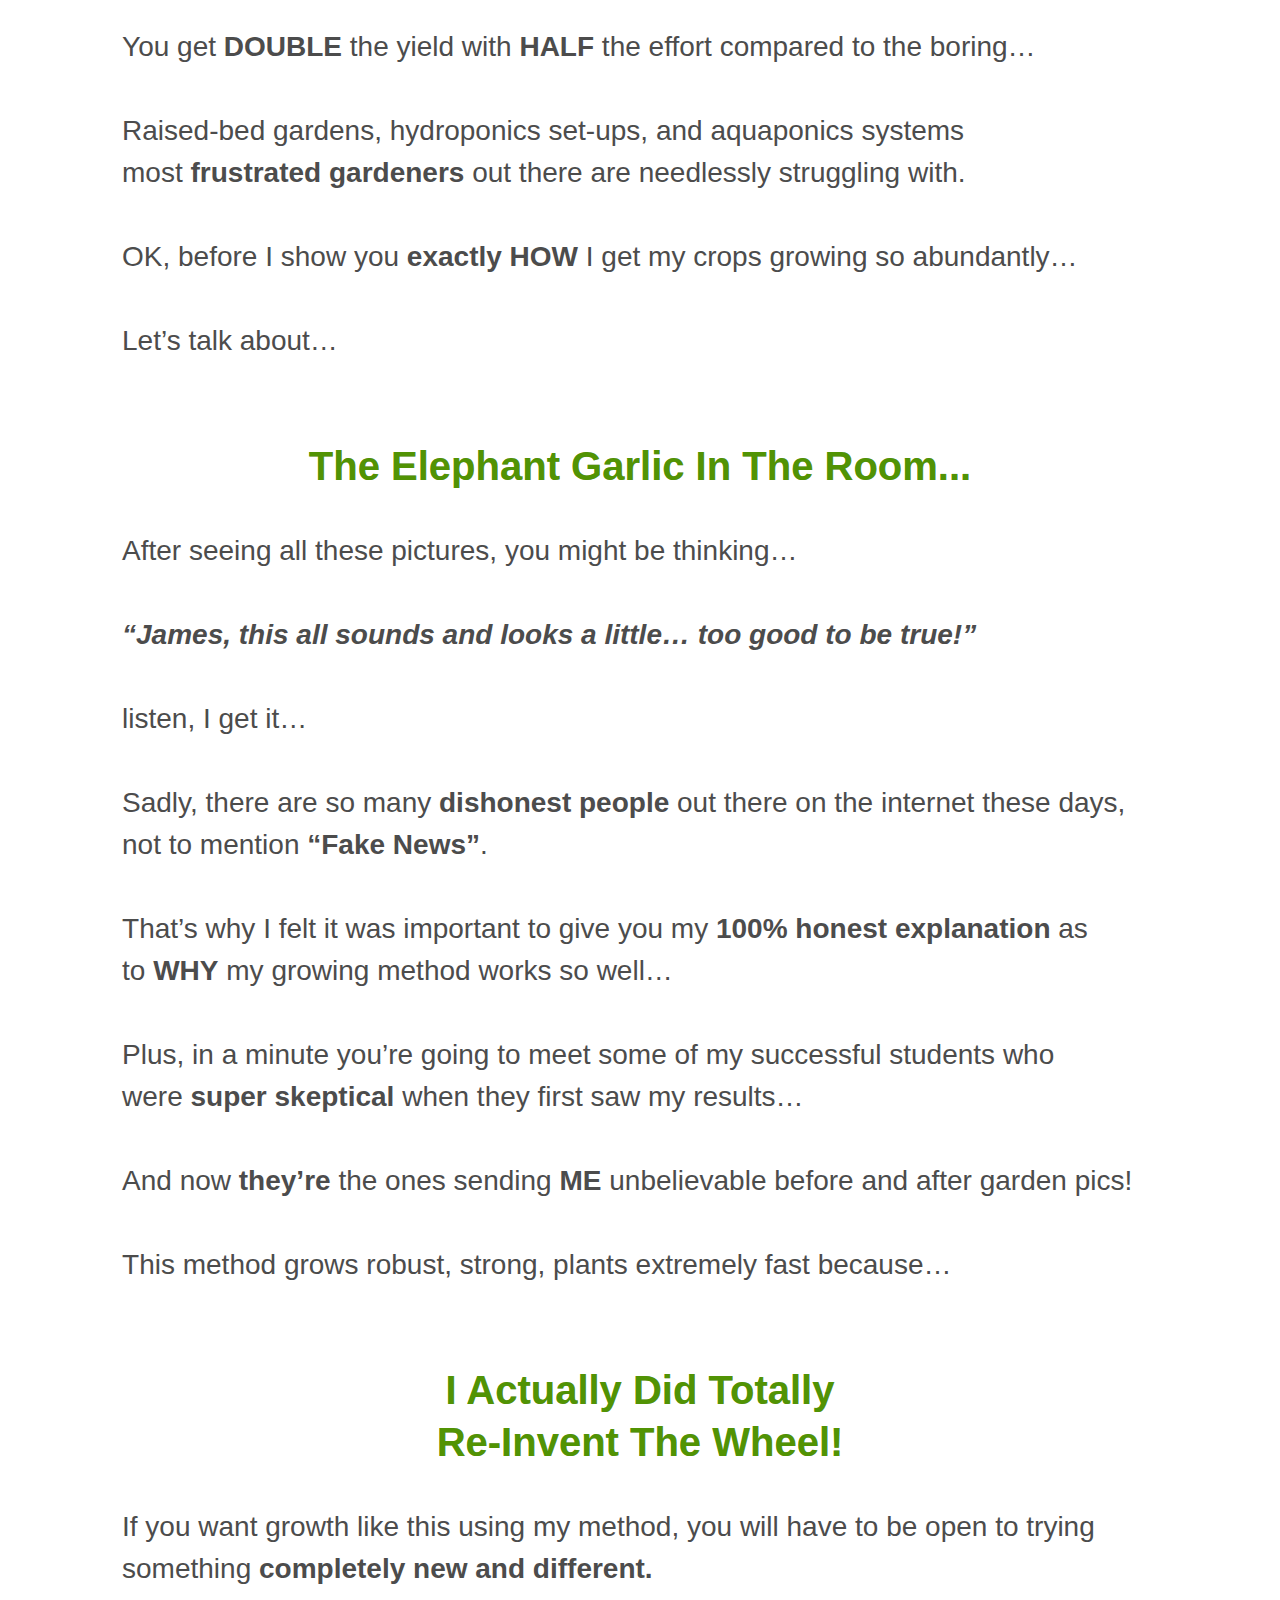
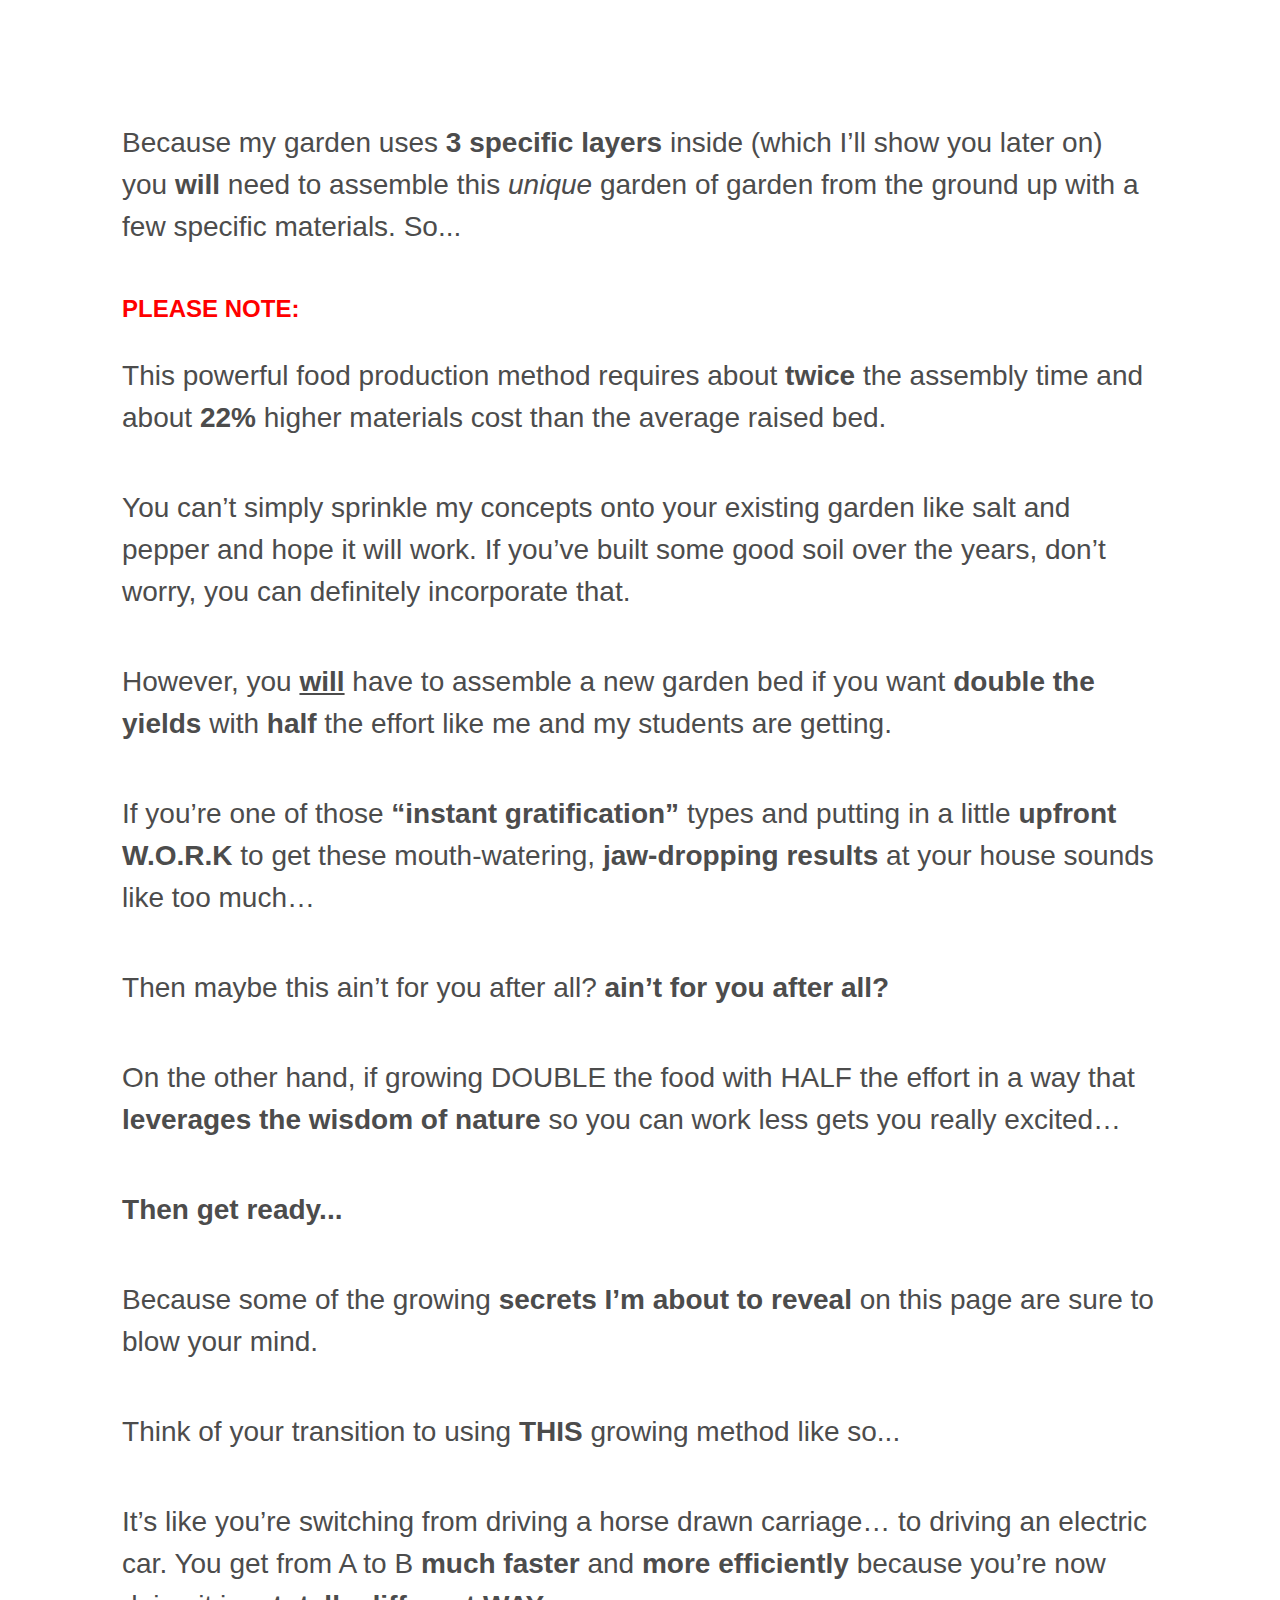
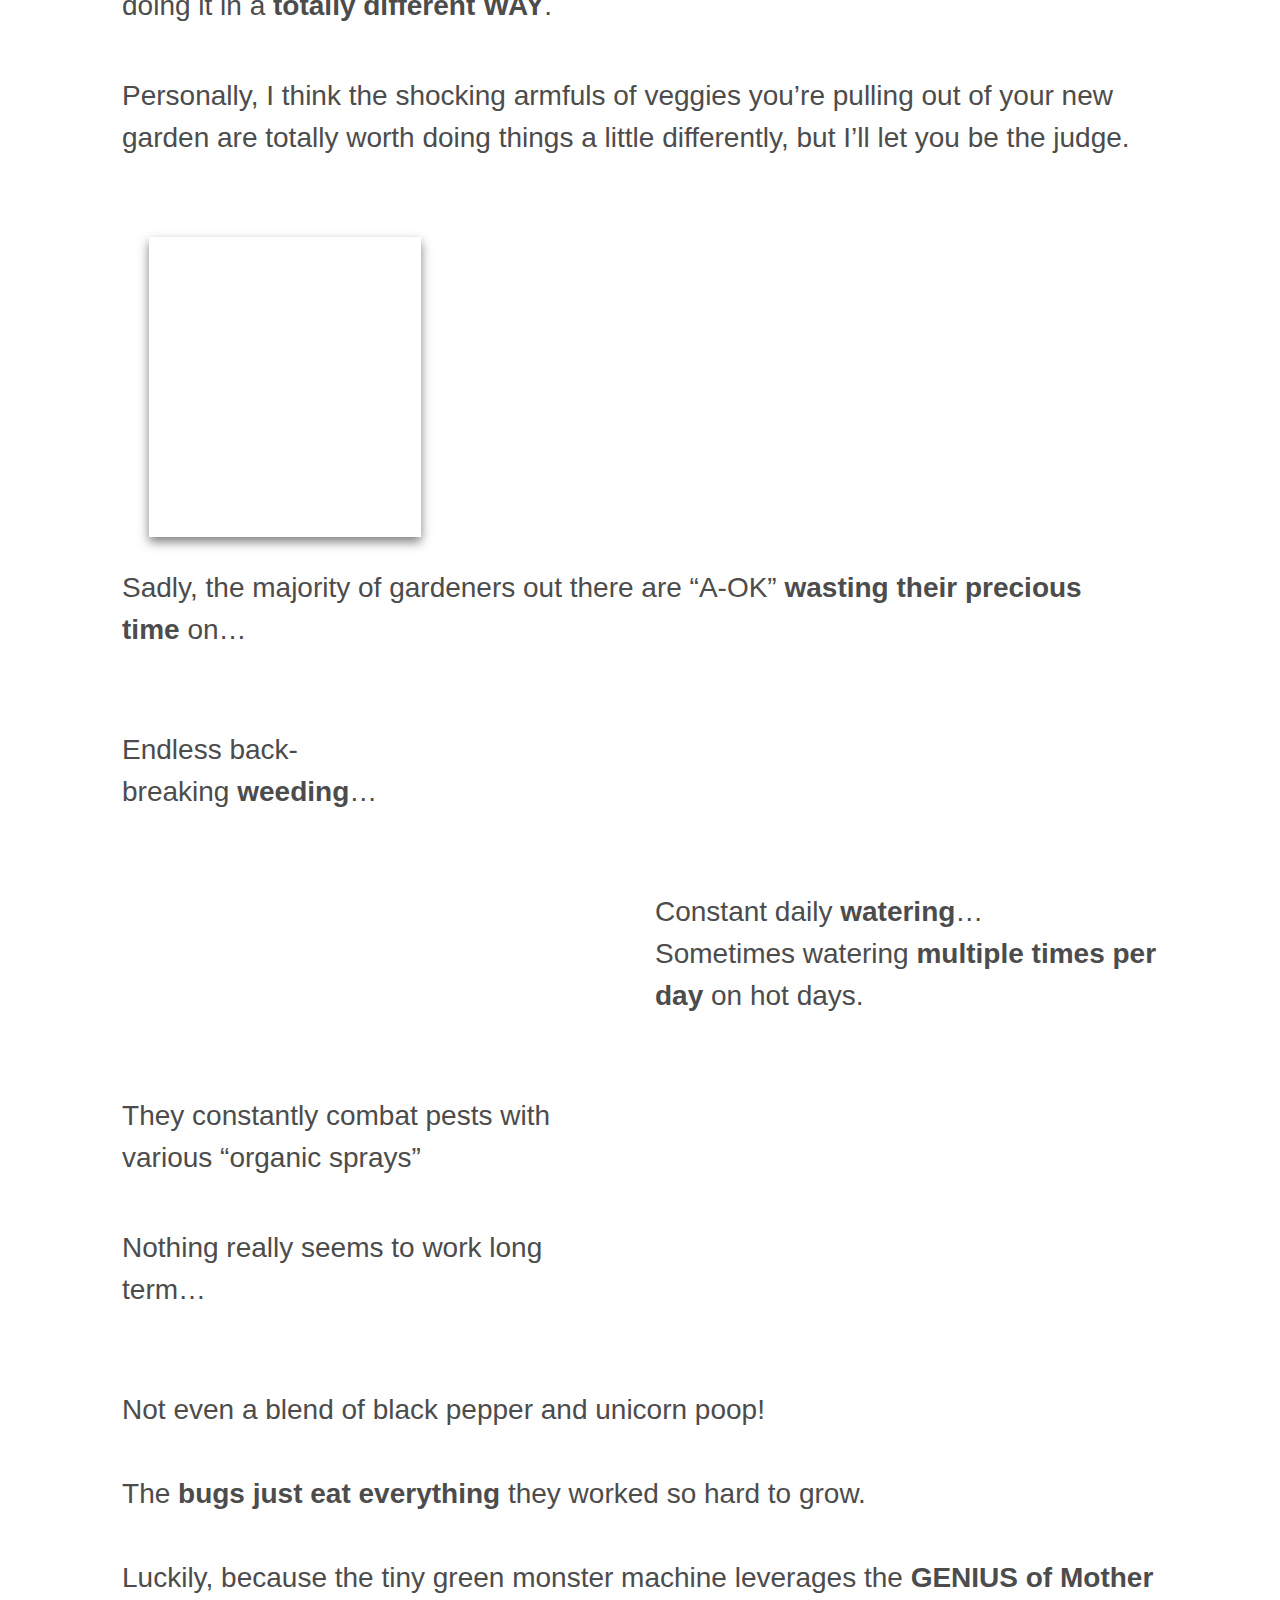
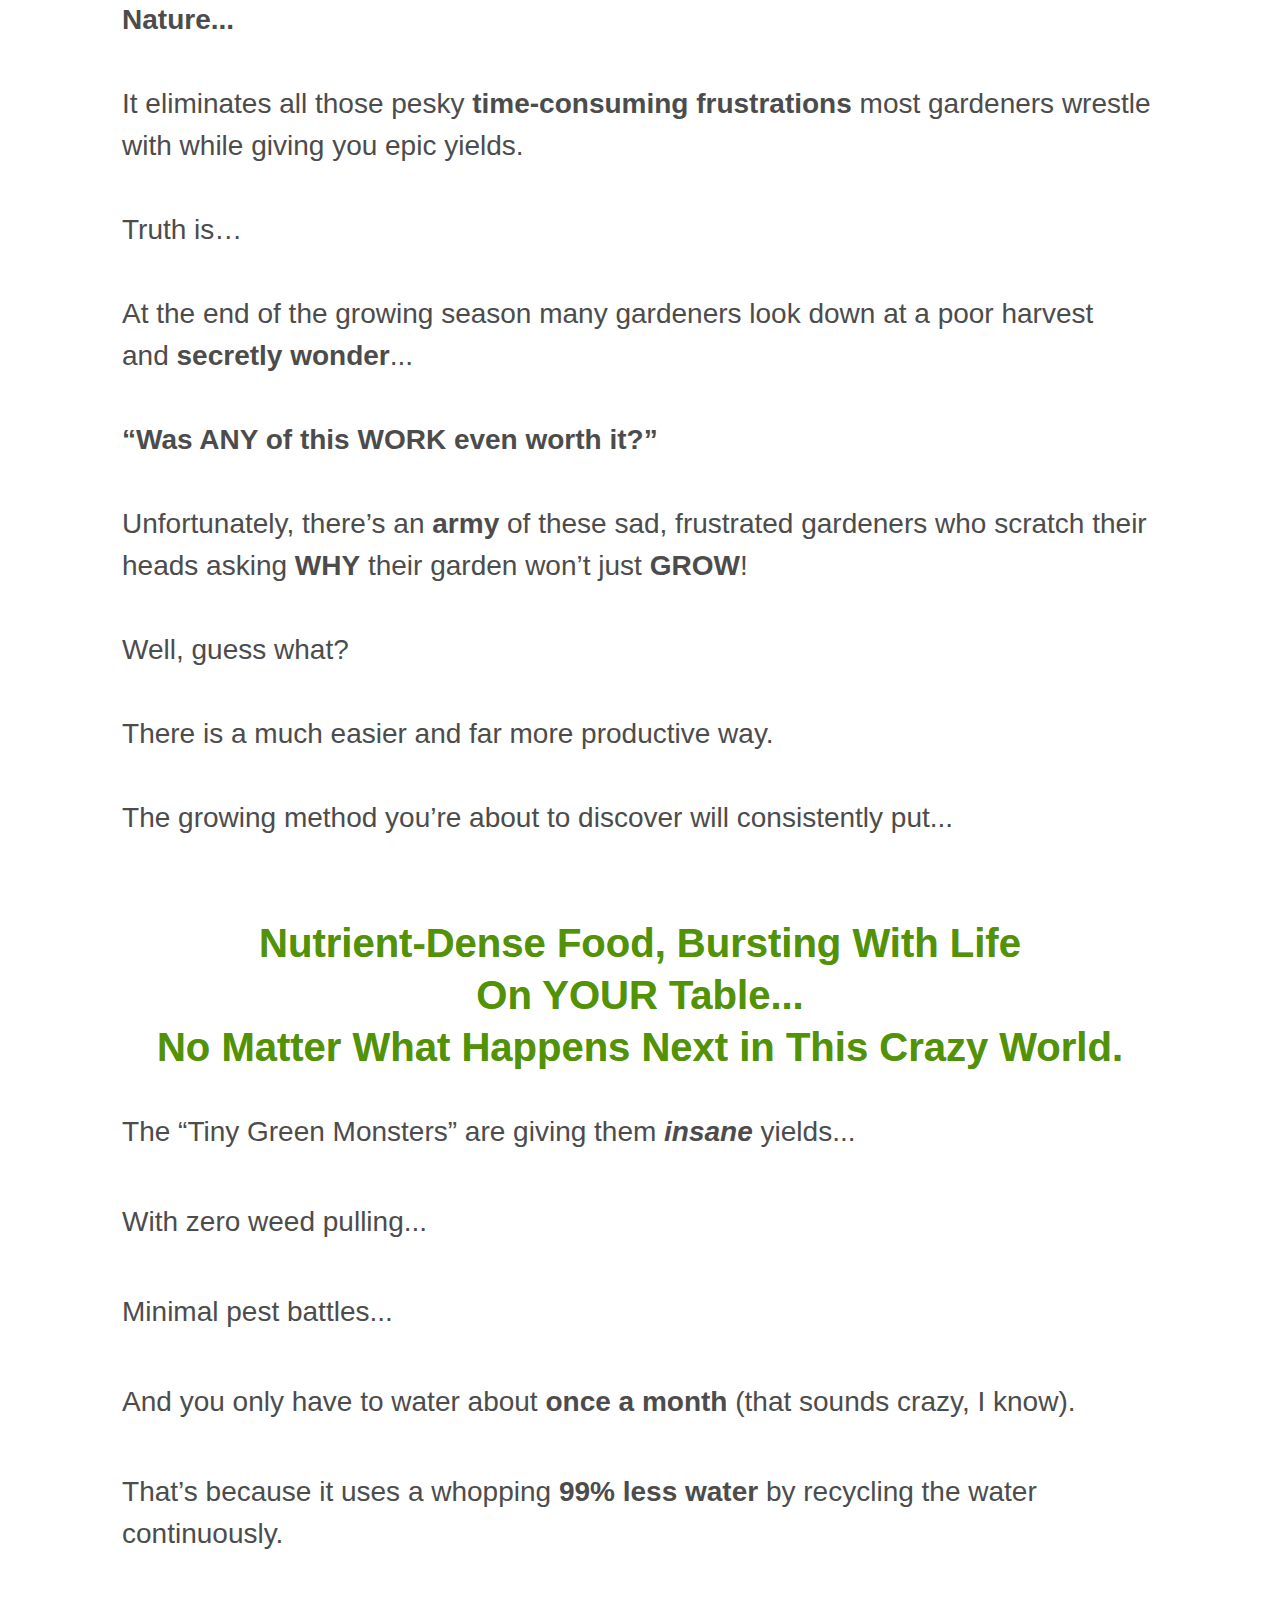
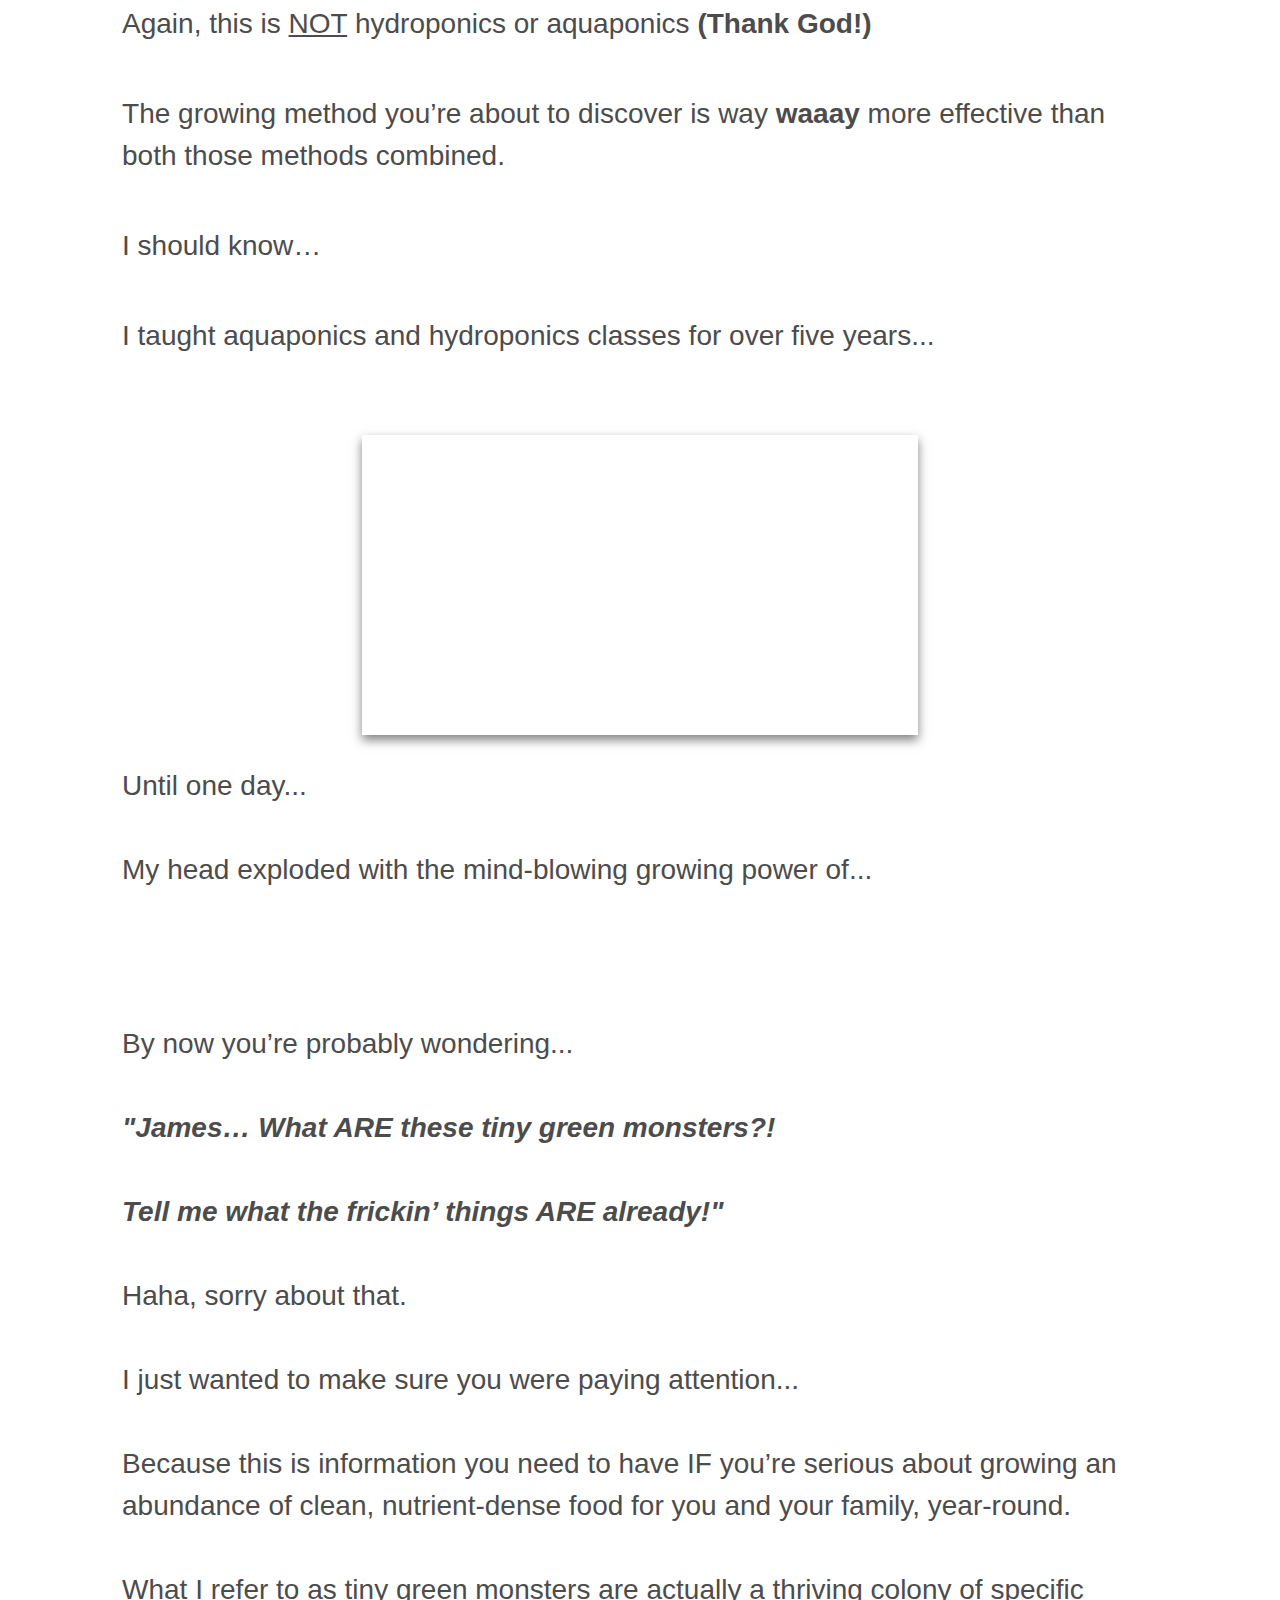
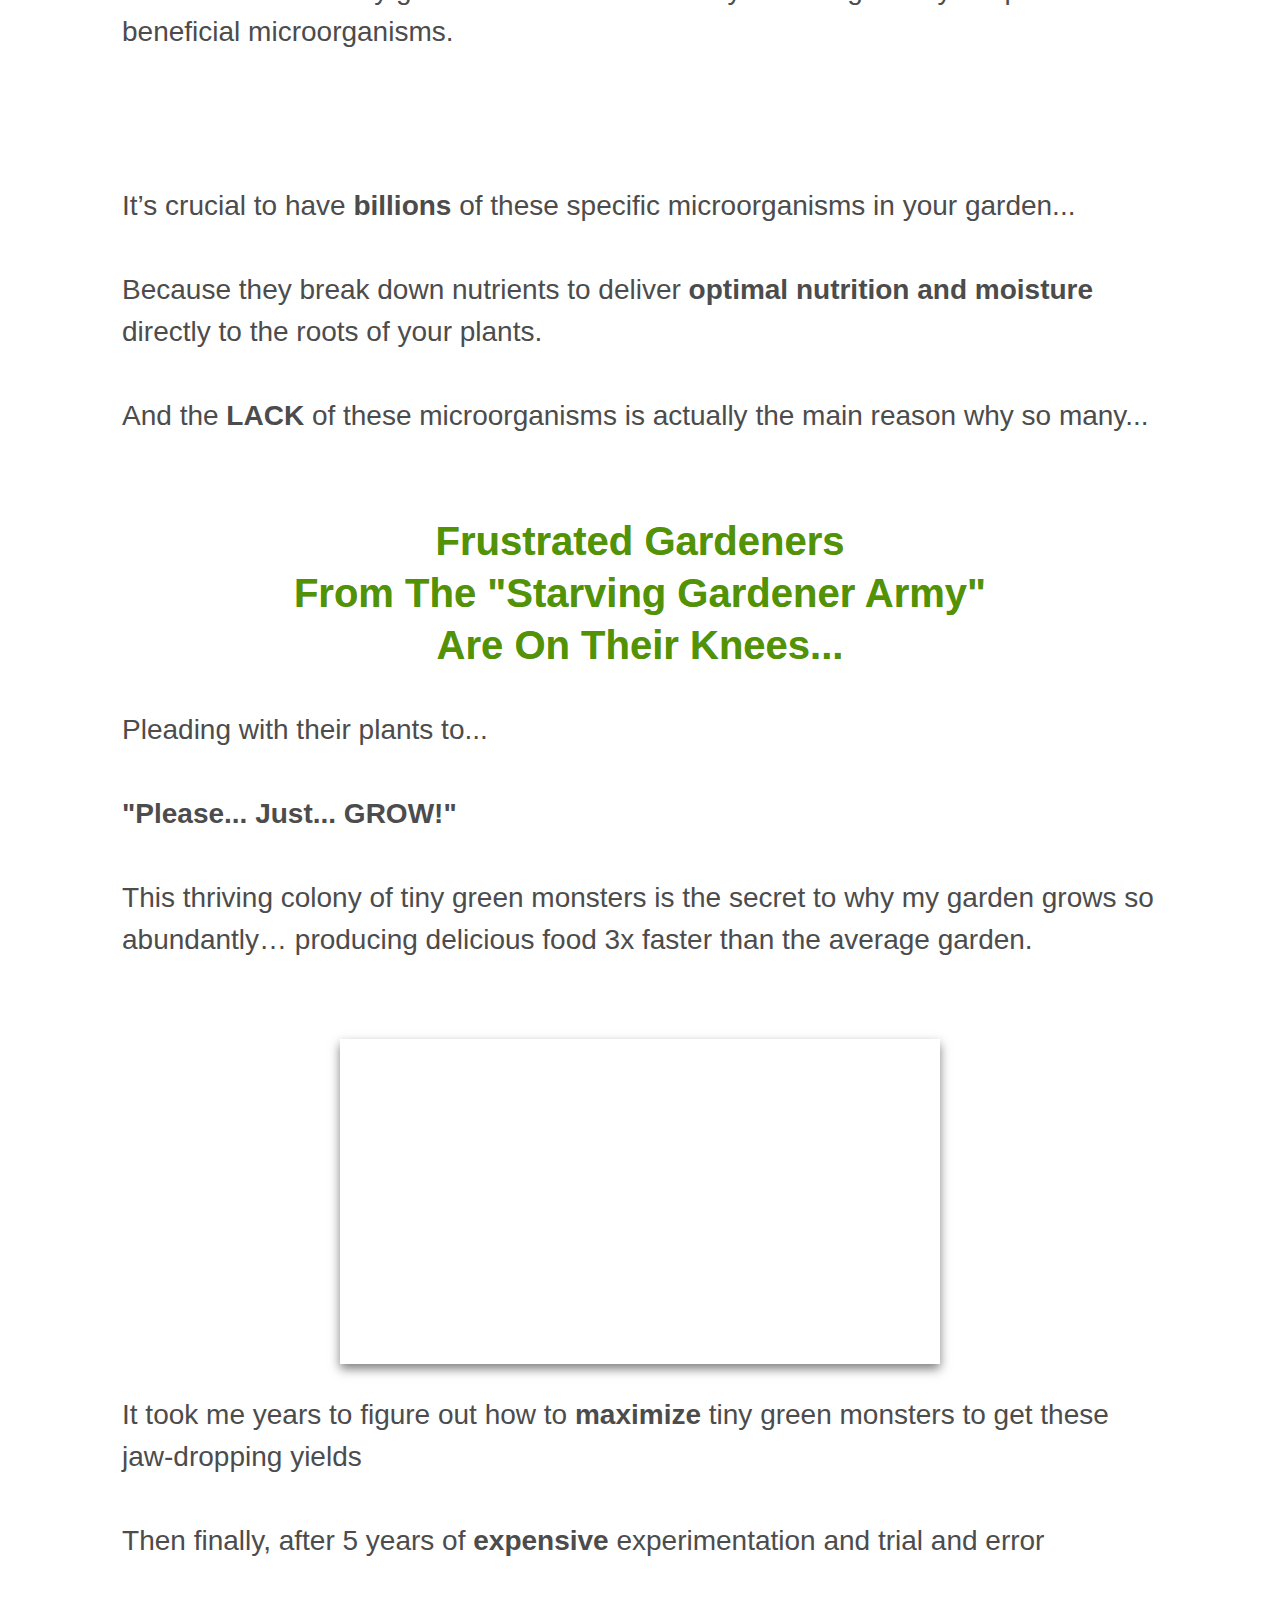
==== commit 02d4d74c: "updated long form" ====
--- a/index.html
+++ b/index.html
@@ -242,16 +242,12 @@
                 <p>
                   And tiny green monsters don’t just make&nbsp;<strong
                     >leafy greens overflow</strong
-                  >&nbsp;from your garden bed…<br /><br />My student Shannon
-                  from Oregon wanted to grow the ultimate&nbsp;<strong
-                    >calorie-dense survival food…</strong
-                  ><br /><br />Corn.
-                </p>
-              </div>
-            </div>
-
-            <div class="row blog-bottom-space">
-              <div class="col-xs-12 text-center blog-img-section">
+                  >&nbsp;from your garden bed…
+                </p>
+              </div>
+            </div>
+            <div class="row blog-bottom-space">
+              <div class="col-md-7 col-sm-6 col-xs-12 text-center blog-img-section">
                 <span>
                   <img loading="lazy"
                     src="fun/img/tgm-lf-rb-house/24d4f58e-screen-shot-2020-05-13-at-6-55-32-am_106y09f000000000000000.webp"
@@ -259,13 +255,17 @@
                   />
                 </span>
               </div>
-            </div>
-
-            <div class="row blog-bottom-space">
               <div class="col-md-4 col-sm-6 col-xs-12 blog-content-text">
                 <p>
-                  The package said she should expect a harvest
-                  in&nbsp;<strong>80</strong>&nbsp;days…
+                  My student Shannon from Oregon wanted to grow the ultimate&nbsp;<strong>calorie-dense survival food…</strong>Corn.
+                </p>
+              </div>
+              
+            </div>
+            <div class="row blog-bottom-space">
+              <div class="col-md-4 col-sm-6 col-xs-12 blog-content-text">
+                <p>
+                  The package said she should expect a harvest in <strong> to 80 </strong> days…
                 </p>
               </div>
               <div
@@ -401,11 +401,9 @@
                 <p>
                   After seeing all these pictures, you might be thinking…
                   <br /><br />
-                  <strong>“James, this all sounds and looks a little…</strong>
-                  <br /><br />
-                  “Too good to be true!”
-                  <br /><br />
-                  And listen, I get it…
+                  <i><strong>“James, this all sounds and looks a little… too good to be true!”</strong></i>
+                  <br /><br />
+                  listen, I get it…
                   <br /><br />
                   Sadly, there are so many&nbsp;<strong>dishonest people</strong
                   >&nbsp;out there on the internet these days, not to
@@ -464,65 +462,31 @@
                   Because my garden uses&nbsp;<strong>3 specific layers</strong
                   >&nbsp;inside (which I’ll show you later on)
                   you&nbsp;<strong>will</strong>&nbsp;need to assemble
-                  this&nbsp;<strong>NEW</strong>&nbsp;type of garden from the
-                  ground up with a few specific materials.
-                </p>
-                <p>
-                  This requires about&nbsp;<strong>twice</strong>&nbsp;the
-                  assembly time and about&nbsp;<strong>22%</strong>&nbsp;higher
-                  materials cost than the average raised bed.
-                </p>
-                <p>
-                  You can’t simply sprinkle my concepts onto your existing
-                  garden like salt and pepper and hope it will work. If you’ve
-                  built some good soil over the years, don’t worry, you can
-                  definitely incorporate that.
-                </p>
-                <p>
-                  However, you&nbsp;<strong><u>will</u></strong
-                  >&nbsp;have to assemble a new garden bed if you
-                  want&nbsp;<strong>double the yields</strong
-                  >&nbsp;with&nbsp;<strong>half</strong>&nbsp;the effort like me
-                  and my students are getting.
-                </p>
-                <p>
-                  If you’re one of those&nbsp;<strong
-                    >“instant gratification”</strong
-                  >&nbsp;types and putting in a little&nbsp;<strong
-                    >upfront W.O.R.K</strong
-                  >&nbsp;to get these mouth-watering,&nbsp;<strong
-                    >jaw-dropping results</strong
-                  >&nbsp;at your house sounds like too much…
-                </p>
-                <p>
-                  Then maybe my monsters&nbsp;<span style="font-weight: 700"
-                    >ain’t for you after all?</span
-                  ><br />
-                </p>
-                <p>
-                  On the other hand, if growing DOUBLE the food with HALF the
-                  effort in a way that&nbsp;<strong
-                    >leverages the wisdom of nature</strong
-                  >&nbsp;so you can work less gets you really excited…
-                </p>
-                <p><strong>Then get ready</strong>…</p>
-                <p>
-                  Because some of the growing&nbsp;<strong
-                    >secrets I’m about to reveal</strong
-                  >&nbsp;on this page are sure to blow your mind.
-                </p>
-                <p>
-                  Think of your transition to
-                  using&nbsp;<strong>THIS</strong>&nbsp;growing method like so…
-                </p>
-                <p>
-                  It’s like you’re switching from driving a horse drawn
-                  carriage… to driving an electric car. You get from A to
-                  B&nbsp;<strong>much faster</strong>&nbsp;and&nbsp;<strong
-                    >more efficiently</strong
-                  >&nbsp;because you’re now doing it in a&nbsp;<strong
-                    >totally different WAY.</strong
-                  >
+                  this <i>unique</i> garden of garden from the
+                  ground up with a few specific materials. So...
+                </p>
+                <h4 style="color: #ff0000;"><strong>PLEASE NOTE:</strong></h4><br>
+                <p>
+                  This powerful food production method requires about <strong>twice</strong> the assembly time and about <strong>22%</strong> higher materials cost than the average raised bed.
+                </p>
+                <p>
+                  You can’t simply sprinkle my concepts onto your existing garden like salt and pepper and hope it will work. If you’ve built some good soil over the years, don’t worry, you can definitely incorporate that.
+                </p>
+                <p>
+                  However, you <strong><u>will</u></strong> have to assemble a new garden bed if you want <strong>double the yields</strong> with <strong>half</strong> the effort like me and my students are getting.
+                </p>
+                <p>
+                  If you’re one of those <strong>“instant gratification”</strong> types and putting in a little <strong>upfront W.O.R.K</strong> to get these mouth-watering, <strong>jaw-dropping results</strong> at your house sounds like too much…
+                </p>
+                <p>
+                  Then maybe this ain’t for you after all? <strong>ain’t for you after all?</strong>
+                </p>
+                <p>On the other hand, if growing DOUBLE the food with HALF the effort in a way that <strong>leverages the wisdom of nature</strong> so you can work less gets you really excited…
+                </p>
+                <p><strong>Then get ready...</strong></p>
+                <p>Because some of the growing <strong>secrets I’m about to reveal</strong> on this page are sure to blow your mind.</p>
+                <p>Think of your transition to using <strong>THIS</strong> growing method like so...</p>
+                <p>It’s like you’re switching from driving a horse drawn carriage… to driving an electric car. You get from A to B <strong>much faster</strong> and <strong>more efficiently</strong> because you’re now doing it in a <strong>totally different WAY</strong>.
                 </p>
                 <p>
                   Personally, I think the shocking armfuls of veggies you’re
@@ -538,7 +502,7 @@
               >
                 <span>
                   <img loading="lazy"
-                    src="fun/img/tgm-lf-rb-house/33-1.webp"
+                    src="fun/img/tgm-lf-rb-house/JF-greenhouse-harvest-standing-300x294.webp"
                     class="blog-content-img" width="272" height="300"
                   />
                 </span>
@@ -548,9 +512,8 @@
               >
                 <span>
                   <img loading="lazy"
-                    src="fun/img/tgm-lf-rb-house/sunchoke-jerusalem-artichoke-harvest-3-768x1024.jpg"
-                    class="blog-content-img" width="225" height="300"
-                  />
+                    src="fun/img/tgm-lf-rb-house/epic-harvest-300x159.webp"
+                    class="blog-content-img"/>
                 </span>
               </div>
               <div
@@ -558,9 +521,8 @@
               >
                 <span>
                   <img loading="lazy"
-                    src="fun/img/tgm-lf-rb-house/mushroom-harvest-1-768x1024.jpg"
-                    class="blog-content-img" width="225" height="300"
-                  />
+                    src="fun/img/tgm-lf-rb-house/SRM-harvests-300x196.webp"
+                    class="blog-content-img"/>
                 </span>
               </div>
             </div>
@@ -604,13 +566,29 @@
               </div>
               <div class="col-md-6 col-sm-6 col-xs-12 blog-content-text">
                 <p>
-                  Constant daily&nbsp;<strong>watering</strong>…<br /><br /><br />Sometimes
+                  Constant daily&nbsp;<strong>watering</strong>…<br />Sometimes
                   watering&nbsp;<strong>multiple times per day</strong>&nbsp;on
                   hot days.
                 </p>
               </div>
             </div>
-
+            <div class="row blog-bottom-space">
+              <div class="col-md-6 col-sm-6 col-xs-12 blog-content-text">
+                <p>They constantly combat pests with various “organic sprays”</p>
+
+                <p>Nothing really seems to work long term…</p>
+              </div>
+              <div
+                class="col-md-6 col-sm-6 col-xs-12 text-center blog-img-section"
+              >
+                <span>
+                  <img loading="lazy"
+                    src="fun/img/tgm-lf-rb-house/f6916f24-screen-shot-2020-05-13-at-7-29-14-am_10be057000000000000000-300x137.webp"
+                    class="blog-content-img"
+                  />
+                </span>
+              </div>
+            </div>
             <div class="row blog-bottom-space">
               <div class="col-xs-12 blog-content-text">
                 <p>
@@ -618,23 +596,22 @@
                     >bugs just eat everything</strong
                   >&nbsp;they worked so hard to grow.<br /><br />Luckily,
                   because the tiny green monster machine leverages
-                  the&nbsp;<strong>GENIUS of Mother Nature…<br /></strong
+                  the&nbsp;<strong>GENIUS of Mother Nature...<br /></strong
                   ><br />It eliminates all those pesky&nbsp;<strong
                     >time-consuming frustrations</strong
                   >&nbsp;most gardeners wrestle with while giving you epic
                   yields.<br /><br />Truth is…<br /><br />At the end of the
                   growing season many gardeners look down at a poor harvest
-                  and&nbsp;<strong>secretly wonder</strong>…<br /><br /><strong
+                  and&nbsp;<strong>secretly wonder</strong>...<br /><br /><strong
                     >“Was ANY of this WORK even worth it?”</strong
                   ><br /><br />Unfortunately, there’s
                   an&nbsp;<strong>army</strong>&nbsp;of these sad, frustrated
                   gardeners who scratch their heads
                   asking&nbsp;<strong>WHY</strong>&nbsp;their garden won’t
-                  just&nbsp;<strong>GROW</strong>!<br /><br />And thank heavens!
-                  There is a&nbsp;<strong>MUCH</strong>&nbsp;easier
-                  and&nbsp;<strong>MUCH</strong>&nbsp;more productive way.<br /><br />And
-                  my tribe of happy, successful growers are using it to
-                  consistently put…
+                  just&nbsp;<strong>GROW</strong>!<br /><br />
+                  Well, guess what?<br /><br />
+                  There is a much easier and far more productive way.<br /><br />
+                  The growing method you’re about to discover will consistently put...
                 </p>
               </div>
             </div>
@@ -642,117 +619,81 @@
             <div class="row blog-bottom-space">
               <div class="col-xs-12 blog-content-text text-center">
                 <h2 class="page-title-green">
-                  Incredible, Nutrient-Dense Food Bursting With Life On The
-                  Table... No Matter WHAT.
+                  Nutrient-Dense Food, Bursting With Life<br> On YOUR Table... <br>No Matter What Happens Next in This Crazy World.
                 </h2>
               </div>
             </div>
             <div class="row blog-bottom-space">
               <div class="col-xs-12 blog-content-text">
-                <p>
-                  The “Tiny Green Monsters” are giving them&nbsp;<strong
-                    ><em>insane</em></strong
-                  >&nbsp;yields…
-                </p>
-                <p>With zero weed pulling…</p>
-                <p>Minimal pest battles…</p>
-                <p>
-                  And you only have to water about&nbsp;<strong
-                    >once a month.</strong
-                  >
-                </p>
-                <p>
-                  That’s because it uses a whopping&nbsp;<strong
-                    >99% less water</strong
-                  >&nbsp;by recycling the water continuously.
-                </p>
-                <p>
-                  Again, this is NOT hydroponics or aquaponics&nbsp;<strong
-                    >(Thank God!)</strong
-                  >
-                </p>
-                <p>
-                  The growing method you’re about to discover is
-                  way&nbsp;<strong>waaay</strong>&nbsp;more effective than both
-                  those methods combined.
-                </p>
+                <p>The “Tiny Green Monsters” are giving them <strong><em>insane</em></strong> yields...</p>
+                <p>With zero weed pulling...</p>
+                <p>Minimal pest battles...</p>
+                <p>And you only have to water about&nbsp;<strong>once a month</strong> (that sounds crazy, I know).</p>
+                <p>That’s because it uses a whopping <strong>99% less water</strong> by recycling the water continuously.</p>
+                <p>Again, this is <u>NOT</u> hydroponics or aquaponics <strong>(Thank God!)</strong></p>
+                <p>The growing method you’re about to discover is way <strong>waaay</strong> more effective than both those methods combined.</p>
                 <p>I should know…</p>
-                <p>I taught aquaponics and hydroponics classes for years…</p>
+                <p>I taught aquaponics and hydroponics classes for over five years...</p>
               </div>
             </div>
 
             <div class="row blog-bottom-space">
               <div class="col-xs-12 text-center blog-img-section">
                 <span>
-                  <img loading="lazy"
-                    src="fun/img/tgm-lf-rb-house/25-1024x553.webp"
-                    class="blog-content-img" width="556" height="300"
-                  />
-                </span>
-              </div>
-            </div>
-            <div class="row blog-bottom-space">
-              <div class="col-xs-12 blog-content-text">
-                <p>
-                  Until one day…<br /><br />My head exploded with the
-                  mind-blowing growing power of…<br /><br /><strong
-                    >Tiny – green – monsters.</strong
-                  >
-                </p>
+                  <img loading="lazy" src="fun/img/tgm-lf-rb-house/james-teaching-earthship-annotated.webp" class="blog-content-img" width="556" height="300" />
+                </span>
+              </div>
+            </div>
+            <div class="row blog-bottom-space">
+              <div class="col-xs-12 blog-content-text">
+                <p>Until one day...<br /><br />My head exploded with the mind-blowing growing power of...</p>
               </div>
             </div>
             <div class="row blog-bottom-space">
               <div class="col-xs-12 text-center blog-img-section">
                 <span>
-                  <img loading="lazy"
-                    src="fun/img/tgm-lf-rb-house/0ce91310-bass-fish_10go080000000000000000.webp"
-                    class="blog-content-img"
-                  />
-                </span>
+                  <img loading="lazy" src="fun/img/tgm-lf-rb-house/tgm-text-and-tgms-1024x753.webp" width="600"/>
+                </span>
+              </div>
+            </div>
+            <div class="row blog-bottom-space">
+              <div class="col-xs-12 blog-content-text">
+                <p>By now you’re probably wondering...<br /><br />
+                  <strong><i>"James… What ARE these tiny green monsters?!<br /><br />
+                  Tell me what the frickin’ things ARE already!"</i></strong><br /><br />
+                  Haha, sorry about that.<br /><br />
+                  I just wanted to make sure you were paying attention...<br /><br />
+                  Because this is information you need to have IF you’re serious about growing an abundance of clean, nutrient-dense food for you and your family, year-round.<br /><br />
+                  What I refer to as tiny green monsters are actually a thriving colony of specific beneficial microorganisms.</p>
+              </div>
+            </div>
+            <div class="row blog-bottom-space">
+              <div class="col-xs-12 text-center blog-img-section">
+                <span>
+                  <img loading="lazy" src="fun/img/tgm-lf-rb-house/tgms-equal-microbes-670px.webp" width="600"/>
+                </span>
+              </div>
+            </div>
+            <div class="row blog-bottom-space">
+              <div class="col-xs-12 blog-content-text">
+                <p>It’s crucial to have <strong>billions</strong> of these specific microorganisms in your garden...<br /><br />
+                  Because they break down nutrients to deliver <strong>optimal nutrition and moisture</strong> directly to the roots of your plants.<br /><br />
+                  And the <strong>LACK</strong> of these microorganisms is actually the main reason why so many...</p>
               </div>
             </div>
             <div class="row blog-bottom-space">
               <div class="col-xs-12 blog-content-text text-center">
                 <h2 class="page-title-green">
-                  Now... <br />Let's Get You A Thriving Jungle Of Nutrient-Dense
-                  Vegetables At Your House.
+                  Frustrated Gardeners<br>From The "Starving Gardener Army"<br>Are On Their Knees...
                 </h2>
               </div>
             </div>
 
             <div class="row blog-bottom-space">
               <div class="col-xs-12 blog-content-text">
-                <p>
-                  Sound good?
-                  <br /><br />
-                  <strong>Awesome!</strong>
-                  <br /><br />
-                  By now you’re probably wondering…
-                  <br /><br />
-                  <strong
-                    ><em
-                      >“James… What ARE these tiny green monsters?!</em
-                    ></strong
-                  >
-                  <br /><br />
-                  <strong
-                    ><em
-                      >Tell me what the frickin’ things ARE already!”</em
-                    ></strong
-                  >
-                  <br /><br />
-                  Haha… sorry about that.
-                  <br /><br />
-                  I just wanted to make sure you were paying attention…
-                  <br /><br />
-                  Because this is information you need to have…
-                  <br /><br />
-                  <strong>IF you’re serious</strong>&nbsp;about growing an
-                  abundance of clean, nutrient-dense food for your family year
-                  round. <br /><br />
-                  What I refer to as tiny green monsters are actually a thriving
-                  colony of <strong><u>specific</u></strong> beneficial
-                  microorganisms.
+                <p>Pleading with their plants to...<br /><br />
+                  <strong>"Please... Just... GROW!"</strong><br /><br />
+                  This thriving colony of tiny green monsters is the secret to why my garden grows so abundantly… producing delicious food 3x faster than the average garden.
                 </p>
               </div>
             </div>
@@ -761,90 +702,28 @@
               <div class="col-xs-12 text-center blog-img-section">
                 <span>
                   <img loading="lazy"
-                    src="fun/img/tgm-lf-rb-house/515890c1-microorganism.jpg"
-                    class="blog-content-img" width="837" height="289"
-                  />
-                </span>
-              </div>
-            </div>
-
-            <div class="row blog-bottom-space">
-              <div class="col-xs-12 blog-content-text">
-                <p>
-                  It’s crucial to have&nbsp;<strong>billions</strong>&nbsp;of
-                  these specific microorganisms in your garden…
-                  <br /><br />
-                  Because they break down nutrients to deliver
-                  <strong>optimal nutrition and moisture</strong>&nbsp;directly
-                  to the roots of your plants. <br /><br />
-                  And the <strong>LACK</strong>&nbsp;of these microorganisms is
-                  actually the main reason why so many…
-                </p>
-              </div>
-            </div>
-            <div class="row blog-bottom-space">
-              <div class="col-xs-12 blog-content-text text-center">
-                <h2 class="page-title-green">
-                  Frustrated Gardeners In The "Starving Gardener Army" Are On
-                  Their Knees...
-                </h2>
-              </div>
-            </div>
-            <div class="row blog-bottom-space">
-              <div class="col-xs-12 blog-content-text">
-                <p>
-                  Pleading with their plants to…
-                  <br /><br />
-                  <strong>Please…</strong>
-                  <br /><br />
-                  <strong>Just…</strong>
-                  <br /><br />
-                  <strong>GROW!</strong>
-                  <br /><br />
-                  This thriving colony is the
-                  <strong>secret to why</strong>&nbsp;my garden grows so
-                  abundantly… <br /><br />
-                  Producing delicious veggies 3 times faster than the average
-                  garden.
-                </p>
-              </div>
-            </div>
-
-            <div class="row blog-bottom-space">
-              <div class="col-xs-12 text-center blog-img-section">
-                <span>
-                  <img loading="lazy"
                     src="fun/img/tgm-lf-rb-house/20fdc58d-screen-shot-2020-05-13-at-8-07-00-am_10go091000000000000000.webp"
-                    class="blog-content-img"
-                  />
-                </span>
-              </div>
-            </div>
-
-            <div class="row blog-bottom-space">
-              <div class="col-xs-12 blog-content-text">
-                <p>
-                  It took me years to figure out how
-                  to&nbsp;<strong>maximize</strong>&nbsp;tiny green monsters to
-                  get these jaw-dropping yields… <br /><br />
-                  Then finally, after 5 years of
-                  <strong>expensive</strong>&nbsp;experimentation and trial and
-                  error… <br /><br />
-                  After messing with raised-beds, hydroponics, and
-                  over-complicated aquaponics set ups…
-                  <br /><br />
-                  I created <strong>THE</strong>&nbsp;surefire, foolproof way…
-                  <br /><br />
-                  To set up a tiny green monster powered
-                  <strong>JUNGLE</strong>&nbsp;of nutrient-dense veggies for my
-                  family. <br /><br />
-                  I call it…
-                </p>
-              </div>
-            </div>
-            <div class="row blog-bottom-space">
-              <div class="col-xs-12 blog-content-text text-center">
-                <h2 class="page-title-green">The Revolution Garden Method</h2>
+                    class="blog-content-img" width="600" height="325"
+                  />
+                </span>
+              </div>
+            </div>
+
+            <div class="row blog-bottom-space">
+              <div class="col-xs-12 blog-content-text">
+                <p>
+                  It took me years to figure out how to <strong>maximize</strong> tiny green monsters to get these jaw-dropping yields<br /><br />
+                  Then finally, after 5 years of <strong>expensive</strong> experimentation and trial and error<br /><br />
+                  After messing with raised-beds, hydroponics, and over-complicated aquaponics set ups<br /><br />
+                  I created <strong>THE</strong> surefire, foolproof way<br /><br />
+                  To set up a tiny green monster powered <strong>JUNGLE</strong> of nutrient-dense food for my family.<br /><br />
+                  I call it...
+                </p>
+              </div>
+            </div>
+            <div class="row blog-bottom-space">
+              <div class="col-xs-12 blog-content-text text-center">
+                <h2 class="page-title-light-green">The Revolution Garden Method</h2>
               </div>
             </div>
             <div class="row blog-bottom-space">
@@ -928,7 +807,7 @@
               </div>
             </div>
             <div class="row blog-bottom-space">
-              <div class="col-md-4 col-sm-6 col-xs-12 blog-content-text">
+              <div class="col-md-5 col-sm-6 col-xs-12 blog-content-text">
                 <p>
                   Plants with shallow root systems (like sour grass) grow in
                   loose soil.
@@ -946,21 +825,19 @@
               </div>
             </div>
             <div class="row blog-bottom-space">
-              <div class="col-xs-12 blog-content-text">
+              <div class="col-md-5 col-sm-6 col-xs-12 blog-img-section">
+                <span>
+                  <img loading="lazy"
+                    src="fun/img/tgm-lf-rb-house/56dd5138-screen-shot-2020-05-13-at-9-16-08-am_106y041000000000000000.webp"
+                    class="blog-content-img"
+                  />
+                </span>
+              </div>
+              <div class="col-md-7 col-sm-6 col-xs-12 text-center blog-content-text">
                 <p>
                   Their root systems&nbsp;<strong>fan out</strong>&nbsp;like a
-                  big old lunch lady hair net…
-                </p>
-              </div>
-            </div>
-            <div class="row blog-bottom-space">
-              <div class="col-xs-12 text-center blog-img-section">
-                <span>
-                  <img loading="lazy"
-                    src="fun/img/tgm-lf-rb-house/56dd5138-screen-shot-2020-05-13-at-9-16-08-am_106y041000000000000000.webp"
-                    class="blog-content-img"
-                  />
-                </span>
+                    big old lunch lady hair net...
+                </p>                
               </div>
             </div>
             <div class="row blog-bottom-space">
@@ -976,13 +853,10 @@
               <div class="col-md-5 col-sm-6 col-xs-12 blog-content-text">
                 <p>
                   Meanwhile, weeds like thistles grow tall and have&nbsp;<strong
-                    >long taproots…</strong
-                  ><br /><br />That penetrate down deep into the soil.
-                </p>
-              </div>
-              <div
-                class="col-md-7 col-sm-6 col-xs-12 text-center blog-img-section"
-              >
+                    >long taproots</strong><br />That penetrate down deep into the soil.
+                </p>
+              </div>
+              <div class="col-md-7 col-sm-6 col-xs-12 text-center blog-img-section">
                 <span>
                   <img loading="lazy"
                     src="fun/img/tgm-lf-rb-house/ca59adfd-screen-shot-2020-05-13-at-9-25-42-am_108c05a000000000000000.webp"
@@ -1196,7 +1070,7 @@
                   insanely productive Revolution Garden…
                   <br /><br />
                   Growing <strong>DOUBLE the veggies</strong>&nbsp;for you
-                  with&nbsp;<strong>HALF the effort</strong>&nbsp;growing at
+                  with <strong>HALF the effort</strong> at
                   your house, right? <br /><br />
                   Behold:
                 </p>
@@ -1212,10 +1086,7 @@
             <div class="row blog-bottom-space">
               <div class="col-xs-12 text-center blog-img-section">
                 <span>
-                  <img loading="lazy"
-                    src="fun/img/tgm-lf-rb-house/f41f8e8c-rg-mastery-system-bundle_10h109r000000000000000.webp"
-                    class="blog-content-img"
-                  />
+                  <img loading="lazy" src="fun/img/tgm-lf-rb-house/f41f8e8c-rg-mastery-system-bundle_10h109r000000000000000.webp" width="613" height="351"/>
                 </span>
               </div>
             </div>
@@ -1321,37 +1192,6 @@
             </div>
             <div class="row blog-bottom-space">
               <div class="col-xs-12 blog-content-text text-center">
-                <h2 class="page-title-green">In Lesson 3...</h2>
-              </div>
-            </div>
-            <div class="row blog-bottom-space">
-              <div class="col-xs-12 blog-content-text">
-                <p>
-                  You’ll discover the magic of the&nbsp;<strong
-                    >“Root Web” Method.</strong
-                  >
-                  <br /><br />
-                  This is the <strong>secret sauce</strong>&nbsp;that makes your
-                  garden grow&nbsp;<strong>3x times more abundant</strong
-                  >&nbsp;than the typical garden… <br /><br />
-                  Remember how much you harvested from your garden last year?
-                  <br /><br />
-                  Now imagine <strong><em>DOUBLE</em></strong
-                  >&nbsp;that amount. <br /><br />
-                  That’s what my <strong>“root web method”</strong>&nbsp;does
-                  for you when you apply it correctly. <br /><br />
-                  <strong>Pretty amazing, right?</strong>
-                  <br /><br />
-                  Also in Lesson 3 you’ll learn all about what I call “Root Zone
-                  Hacking”.
-                  <br /><br />
-                  This is what gets your plants to naturally want to grow large
-                  and produce abundantly…
-                </p>
-              </div>
-            </div>
-            <div class="row blog-bottom-space">
-              <div class="col-xs-12 blog-content-text text-center">
                 <h2 class="page-title-green">In Lesson 4...</h2>
               </div>
             </div>
@@ -1380,10 +1220,7 @@
             <div class="row blog-bottom-space">
               <div class="col-xs-12 text-center blog-img-section">
                 <span>
-                  <img loading="lazy"
-                    src="fun/img/tgm-lf-rb-house/f9f9f1ab-organic-fertilizer_10dw07u000000000000000.jpg"
-                    class="blog-content-img"
-                  />
+                  <img loading="lazy" src="fun/img/tgm-lf-rb-house/f9f9f1ab-organic-fertilizer_10dw07u000000000000000.jpg" class="blog-content-img" width="750"/>
                 </span>
               </div>
             </div>
@@ -1442,7 +1279,7 @@
             <div class="row blog-bottom-space">
               <div class="col-xs-12 blog-content-text text-center">
                 <h2 class="page-title-green">
-                  Step-By-Step Walkthrough To Year-Round Abundant Harvests!
+                  Step-By-Step Walkthrough<br> To Year-Round Abundant Harvests!
                 </h2>
               </div>
             </div>
@@ -1495,27 +1332,25 @@
               </div>
             </div>
             <div class="row blog-bottom-space">
+              <div class="col-md-6 col-sm-6 col-xs-12 text-center blog-img-section">
+                <span>
+                  <img loading="lazy"
+                    src="fun/img/tgm-lf-rb-house/71baaaac-outdoor-garden_108c09k000000000000000.webp"
+                    class="blog-content-img"
+                  />
+                </span>
+              </div>
               <div class="col-md-6 col-sm-6 col-xs-12 blog-content-text">
                 <p>Or an outdoor version made of attractive looking wood.</p>
               </div>
-              <div
-                class="col-md-6 col-sm-6 col-xs-12 text-center blog-img-section"
-              >
-                <span>
-                  <img loading="lazy"
-                    src="fun/img/tgm-lf-rb-house/71baaaac-outdoor-garden_108c09k000000000000000.webp"
-                    class="blog-content-img"
-                  />
-                </span>
-              </div>
-            </div>
-            <div class="row blog-bottom-space">
-              <div class="col-xs-12 blog-content-text">
-                <p>
-                  Now, please note:
-                  <br /><br />
-                  This one takes a bit longer to set up than a typical raised
-                  bed…
+            </div>
+            <div class="row blog-bottom-space">
+              <div class="col-xs-12 blog-content-text">
+                <p>
+                  <strong>Please note:</strong>
+                  <br /><br />
+                  Revolution Garden takes a bit longer to set up than a typical raised
+                  bed...
                   <br /><br />
                   And the materials do cost a bit more than a raised bed…
                   <br /><br />
@@ -1525,8 +1360,7 @@
                   <br /><br />
                   And is guaranteed to produce an abundance of food for
                   <strong>decades</strong>. <br /><br />
-                  Personally, I found these mind-blowing yields to be worth the
-                  extra upfront investment…
+                  My students have found these mind-blowing yields to be worth the extra upfront investment...
                   <br /><br />
                   But hey, I’ll let you be the judge. OK?
                 </p>
@@ -1589,14 +1423,12 @@
                   <br /><br />
                   You don’t need to book a hotel…
                   <br /><br />
-                  Or take time off work or away from your family…
+                  Or take time off work or away from your family...
                   <br /><br />
                   I’m sending the Mastery Manual directly to your email so you
-                  can set up your jungle…
-                  <br /><br />
-                  (I mean garden!)
-                  <br /><br />
-                  …the moment you hold your Revolution Garden Mastery Manual in
+                  can set up your jungle...
+                  <br />
+                  (I mean garden!) ...the moment you hold your Revolution Garden Mastery Manual in
                   your hands.
                   <br /><br />
                   I get it, <strong>you’re excited right now!</strong>
@@ -1604,28 +1436,25 @@
                   However…
                   <br /><br />
                   Before I let you click the button below to grab your
-                  Revolution Garden Mastery Manual…
+                  Revolution Garden Mastery Manual...
                   <br /><br />
                   I wanted to give you a few more goodies that are giving my
                   other students <strong>some pretty CRAZY yields.</strong>
                   <br /><br />
                   I know these will get you enjoying
-                  <strong>MUCH</strong>&nbsp;better harvests.
-                </p>
-              </div>
-            </div>
-            <div class="row blog-bottom-space">
-              <div class="col-xs-12 blog-content-text text-center">
-                <h2 class="page-title-green">Bonus #1:</h2>
+                  <strong>MUCH</strong> better harvests.
+                </p>
+              </div>
+            </div>
+            <div class="row blog-bottom-space">
+              <div class="col-xs-12 blog-content-text text-center">
+                <h2 class="page-title-green">Free Gift #1:</h2>
               </div>
             </div>
             <div class="row blog-bottom-space">
               <div class="col-xs-12 text-center blog-img-section">
                 <span>
-                  <img loading="lazy"
-                    src="fun/img/tgm-lf-rb-house/22d8f437-alchemic-free-fertilizer_10b40ct000000000000000.webp"
-                    class="blog-content-img"
-                  />
+                  <img loading="lazy" width="400" height="461" src="fun/img/tgm-lf-rb-house/22d8f437-alchemic-free-fertilizer_10b40ct000000000000000.webp" />
                 </span>
               </div>
             </div>
@@ -1688,16 +1517,13 @@
             </div>
             <div class="row blog-bottom-space">
               <div class="col-xs-12 blog-content-text text-center">
-                <h2 class="page-title-green">Bonus #2:</h2>
+                <h2 class="page-title-green">Free Gift #2:</h2>
               </div>
             </div>
             <div class="row blog-bottom-space">
               <div class="col-xs-12 text-center blog-img-section">
                 <span>
-                  <img loading="lazy"
-                    src="fun/img/tgm-lf-rb-house/6bbc0fd6-simple-season-extension_10b40ct000000000000000.webp"
-                    class="blog-content-img"
-                  />
+                  <img loading="lazy" width="400" height="461" src="fun/img/tgm-lf-rb-house/6bbc0fd6-simple-season-extension_10b40ct000000000000000.webp"/>
                 </span>
               </div>
             </div>
@@ -1716,10 +1542,8 @@
                   You’ll learn a technique so effective…
                   <br /><br />
                   People use it to
-                  <strong
-                    >grow tropical fruit like pineapples in harsh winter
-                    climates.</strong
-                  >
+                  <strong>grow tropical fruit like pineapples in harsh winter
+                    climates.</strong>
                   <br /><br />
                   No matter what climate you’re growing in…
                   <br /><br />
@@ -1771,44 +1595,23 @@
                   But, the moment I feel overwhelmed… I will
                   <b>CLOSE REGISTRATION.</b>
                 </p>
-                <p>
-                  <strong><br />After seeing naked and empty&nbsp;</strong
-                  ><span style="font-weight: 700">grocery shelves</span
-                  ><strong>&nbsp;in 2020</strong>…
-                </p>
-                <p>
-                  The demand for this information is <i>extremely</i> high right
-                  now.
-                </p>
+                <p>Here’s the truth:</p>
+                <p>
+                  <strong>People saw NAKED and empty grocery shelves in 2020</strong>
+                </p>
+                <p>That has made the demand for this information is <i>extremely</i> high right now.</p>
                 <p>Today, you’re getting access to:</p>
-                <p>
-                  The
-                  <strong>complete Revolution Garden Mastery Manual</strong
-                  >&nbsp;that straps a green thumb onto your hand.
-                </p>
-                <p>
-                  The
-                  <strong>Master Class tuition is <i>normally</i> $500</strong
-                  >&nbsp;for the weekend.
-                </p>
-                <p>
-                  My <strong>Alchemic Free Fertilizer Training</strong>&nbsp;–
-                  Normally priced
-                  at&nbsp;<strong>$37</strong>&nbsp;yours&nbsp;<strong>free</strong>.
-                </p>
-                <p>
-                  My Simple Season Extension Training – Normally priced at
-                  <strong>$37</strong>&nbsp;yours&nbsp;<strong>free</strong>.
+                <p>The <strong>complete Revolution Garden Mastery Manual</strong> that straps a green thumb onto your hand.</p>
+                <p>The <strong>Master Class tuition is <i>normally</i> $500</strong> for the weekend.</p>
+                <p>My <strong>Alchemic Free Fertilizer Training</strong> – Normally priced at <strong>$37</strong> yours <strong>free</strong>.</p>
+                <p>My Simple Season Extension Training – Normally priced at <strong>$37</strong> yours <strong>free</strong>.
                 </p>
               </div>
             </div>
             <div class="row blog-bottom-space">
               <div class="col-xs-12 text-center blog-img-section">
                 <span>
-                  <img loading="lazy"
-                    src="fun/img/tgm-lf-rb-house/090fae7e-screen-shot-2020-05-13-at-12-53-42-pm_10go09f000000000000000.webp"
-                    class="blog-content-img"
-                  />
+                  <img loading="lazy" width="600" height="339" src="fun/img/tgm-lf-rb-house/090fae7e-screen-shot-2020-05-13-at-12-53-42-pm_10go09f000000000000000.webp"/>
                 </span>
               </div>
             </div>
@@ -1885,10 +1688,7 @@
             <div class="row blog-bottom-space">
               <div class="col-xs-12 text-center blog-img-section">
                 <span>
-                  <img loading="lazy"
-                    src="fun/img/tgm-lf-rb-house/a8cdc99e-screen-shot-2020-05-13-at-12-58-29-pm_10jg0av000000000000000.webp"
-                    class="blog-content-img" width="537" height="300"
-                  />
+                  <img loading="lazy" src="fun/img/tgm-lf-rb-house/a8cdc99e-screen-shot-2020-05-13-at-12-58-29-pm_10jg0av000000000000000.webp" width="700" height="391"/>
                 </span>
               </div>
             </div>
@@ -1896,9 +1696,9 @@
               <div class="col-xs-12 blog-content-text">
                 <p>
                   Call me dedicated to&nbsp;<strong>my mission,</strong>&nbsp;or
-                  just call me crazy…<br /><br /><br />Because when you consider
+                  just call me crazy…<br /><br />Because when you consider
                   97 bucks will barely you <strong>ONE</strong>&nbsp;measly
-                  dinner out with the family…<br /><br /><br />And consider that
+                  dinner out with the family…<br /><br />And consider that
                   97 bucks is just <strong>26 cents per day</strong>&nbsp;over
                   the course of the year… <br />The price of a stick of gum…
                 </p>
@@ -1907,10 +1707,7 @@
             <div class="row blog-bottom-space">
               <div class="col-xs-12 text-center blog-img-section">
                 <span>
-                  <img loading="lazy"
-                    src="fun/img/tgm-lf-rb-house/f44122ca-screen-shot-2020-05-13-at-2-29-57-pm.webp"
-                    class="blog-content-img"
-                  />
+                  <img loading="lazy" width="410" height="290" src="fun/img/tgm-lf-rb-house/chewing-gum-png-1.webp"/>
                 </span>
               </div>
             </div>
@@ -1945,25 +1742,36 @@
               </div>
             </div>
             <div class="row blog-bottom-space">
-              <div class="col-xs-12 blog-content-text text-center">
-                <span>
-                  <a
-                    href="https://secure.groweverywhere.com/the-revolution-garden-mastery-system-rb2"
-                    class="blog-yellow-btns"
-                    role="button"
-                  >
+              <div class="col-xs-6 text-center">
+                <p class="button-text-heading">Digital Access Only</p>
+                <p class="button-text-desc">Instant Lifetime Access</p>
+                <span  class="blog-img-section-mb">
+                  <img loading="lazy" width="350" src="fun/img/tgm-lf-rb-house/Bundle-Seal-1024x586.webp"/>
+                </span>
+                <div>
+                  <a href="https://secure.groweverywhere.com/revolution-garden-mastery-system-rb2-t1/" class="blog-yellow-btns" role="button">
                     YES! Give Me Food Abundance!
                   </a>
-                </span>
-              </div>
-            </div>
-
-            <div class="row blog-bottom-space">
-              <div class="col-xs-12 blog-content-text">
-                <p>
-                  Yes, I personally guarantee Revolution Garden will work for
-                  you, but…
-                </p>
+                </div>
+              </div>
+              <div class="col-xs-6 text-center">
+                <p class="button-text-heading">Digital + Physical Delivery</p>
+                <p class="button-text-desc">Instant Lifetime Access
+                  And Physical Copies Mailed to Your Doorstep!</p>
+                <div>
+                  <img loading="lazy" class="blog-img-section-mb" width="424" src="fun/img/tgm-lf-rb-house/bundlepostman-1024x389.webp"/>
+                </div>
+                <span>
+                  <a href="https://secure.groweverywhere.com/revolution-garden-mastery-system-rb-phys/" class="blog-yellow-btns" role="button">
+                    YES! Give Me Food Abundance!
+                  </a>
+                </span>
+              </div>
+            </div>
+
+            <div class="row blog-bottom-space">
+              <div class="col-xs-12 blog-content-text">
+                <p>Yes, I personally guarantee Revolution Garden will work for you, but...</p>
               </div>
             </div>
 
@@ -1978,7 +1786,7 @@
             <div class="row blog-bottom-space">
               <div class="col-xs-12 blog-content-text">
                 <p>
-                  Meet your fellow Revolution Gardeners and see their amazing
+                  Meet your fellow Revolution Gardeners and see <i>their</i> amazing
                   results.
                 </p>
               </div>
@@ -1998,7 +1806,7 @@
                   <iframe loading="lazy" class="vimeo-video"
                     allowfullscreen=""
                     title="vimeo Video Player"                    
-                    src=""
+                    src="https://player.vimeo.com/video/568019705?color&autopause=0&loop=0&muted=0&title=1&portrait=1&byline=1#t="
                   ></iframe>
                 </span>
               </div>
@@ -2025,9 +1833,9 @@
             <div class="row blog-bottom-space">
               <div class="col-md-6 col-sm-6 col-xs-12 blog-content-text">
                 <p>
-                  Meet Kristen from the Pacific Northwest.<br /><br />
+                  Meet Kristen from the Pacific Northwest.<br />
                   She’s got all her favorites growing “pretty crazy”. She can
-                  hardly keep up with the lettuce <br />it’s growing so fast.
+                  hardly keep up with the lettuce it’s growing so fast.
                 </p>
               </div>
               <div
@@ -2035,7 +1843,7 @@
               >
                 <span>
                   <iframe loading="lazy" class="vimeo-video"
-                    allowfullscreen=""
+                    allowfullscreen="https://player.vimeo.com/video/568016162?color&autopause=0&loop=0&muted=0&title=1&portrait=1&byline=1#t="
                     title="vimeo Video Player"
                     src=""
                   ></iframe>
@@ -2057,7 +1865,7 @@
                   <iframe loading="lazy" class="vimeo-video"
                     allowfullscreen=""
                     title="vimeo Video Player"
-                    src=""
+                    src="https://player.vimeo.com/video/563858645?color&autopause=0&loop=0&muted=0&title=1&portrait=1&byline=1#t="
                   ></iframe>
                 </span>
               </div>
@@ -2081,14 +1889,28 @@
             </div>
 
             <div class="row blog-bottom-space">
-              <div class="col-xs-12 blog-content-text text-center">
-                <span>
-                  <a
-                    href="https://secure.groweverywhere.com/the-revolution-garden-mastery-system-rb2"
-                    class="blog-yellow-btns"
-                    role="button"
-                  >
-                    YES! Strap a Green Thumb to My Hand!
+              <div class="col-xs-6 text-center">
+                <p class="button-text-heading">Digital Access Only</p>
+                <p class="button-text-desc">Instant Lifetime Access</p>
+                <span  class="blog-img-section-mb">
+                  <img loading="lazy" width="350" src="fun/img/tgm-lf-rb-house/Bundle-Seal-1024x586.webp"/>
+                </span>
+                <div>
+                  <a href="https://secure.groweverywhere.com/revolution-garden-mastery-system-rb2-t1/" class="blog-yellow-btns" role="button">
+                    YES! Give Me Food Abundance!
+                  </a>
+                </div>
+              </div>
+              <div class="col-xs-6 text-center">
+                <p class="button-text-heading">Digital + Physical Delivery</p>
+                <p class="button-text-desc">Instant Lifetime Access
+                  And Physical Copies Mailed to Your Doorstep!</p>
+                <div>
+                  <img loading="lazy" class="blog-img-section-mb" width="424" src="fun/img/tgm-lf-rb-house/bundlepostman-1024x389.webp"/>
+                </div>
+                <span>
+                  <a href="https://secure.groweverywhere.com/revolution-garden-mastery-system-rb-phys/" class="blog-yellow-btns" role="button">
+                    YES! Give Me Food Abundance!
                   </a>
                 </span>
               </div>
@@ -2117,7 +1939,7 @@
               <div class="col-md-6 col-sm-6 col-xs-12 blog-content-text">
                 <p>Meet Scott Olner.</p>
                 <p>He put Revolution Garden to the test…</p>
-                <p>And looks like it earned an A+</p>
+                <p>And looks like it earned an A+ <br>Check out his amazing indoor mini-farm!</p>
               </div>
               <div
                 class="col-md-6 col-sm-6 col-xs-12 text-center blog-img-section"
@@ -2126,7 +1948,7 @@
                   <iframe loading="lazy" class="vimeo-video"
                     allowfullscreen=""
                     title="vimeo Video Player"
-                    src=""
+                    src="https://player.vimeo.com/video/568018201?color&autopause=0&loop=0&muted=0&title=1&portrait=1&byline=1#t="
                   ></iframe>
                 </span>
               </div>
@@ -2142,50 +1964,77 @@
               </div>
             </div>
             <div class="row blog-bottom-space">
-              <div class="col-md-6 col-sm-6 col-xs-12 blog-content-text">
-                <p>Meet Chris from São Paulo, Brazil.</p>
-                <p>
-                  He filmed this while under quarantine and was enjoying having
-                  his very own organic grocery store in his garage.
-                </p>
-              </div>
               <div
                 class="col-md-6 col-sm-6 col-xs-12 text-center blog-img-section"
               >
                 <span>
+                  <iframe loading="lazy" class="vimeo-video"
+                    allowfullscreen=""
+                    title="vimeo Video Player"
+                    src="https://player.vimeo.com/video/693855249?color&autopause=0&loop=0&muted=0&title=1&portrait=1&byline=1#t="
+                  ></iframe>
+                </span>
+              </div>
+              <div class="col-md-6 col-sm-6 col-xs-12 blog-content-text">
+                <p>Meet Erik in Oregon.<br>
+                  He was blown away by his huge hand-sized spinach leaves.
+                </p>
+                <p>His regular garden the spinach was tiny. In Revolution Garden, it’s massive… and clearly, delicious too.</p>
+              </div>
+            </div>
+            <div class="row blog-bottom-space">
+              <div class="col-xs-12 blog-content-text text-center">
+                <h2 class="page-title-green" style="font-size: 32px">
+                  <i>"This thing just EXPLODES with abundance...<br>
+                    I haven't gone to the grocery store in two months."</i>
+                </h2>
+              </div>
+            </div>
+            <div class="row blog-bottom-space">
+              <div class="col-md-6 col-sm-6 col-xs-12 blog-content-text">
+                <p>Meet Chris from São Paulo, Brazil.</p>
+                <p>
+                  He filmed this while under quarantine and was enjoying having
+                  his very own organic grocery store in his garage.
+                </p>
+              </div>
+              <div class="col-md-6 col-sm-6 col-xs-12 text-center blog-img-section" >
+                <span>
                   <iframe loading="lazy"  class="vimeo-video"
                     allowfullscreen=""
                     title="vimeo Video Player"
-                    src=""
+                    src="https://player.vimeo.com/video/694707490?color&autopause=0&loop=0&muted=0&title=1&portrait=1&byline=1#t="
                   ></iframe>
                 </span>
               </div>
             </div>
-
-            <div class="row blog-bottom-space">
-              <div class="col-xs-12 blog-content-text text-center">
-                <h2 class="page-title-green" style="font-size: 32px">
-                  <i
-                    >"This thing just EXPLODES with abundance...<br />
-                    I haven't gone to the grocery store in two months."</i
-                  >
-                </h2>
-              </div>
-            </div>
-            <div class="row blog-bottom-space">
-              <div class="col-xs-12 blog-content-text text-center">
-                <span>
-                  <a
-                    href="https://secure.groweverywhere.com/the-revolution-garden-mastery-system-rb2"
-                    class="blog-yellow-btns"
-                    role="button"
-                  >
-                    YES! Strap a Green Thumb to My Hand!
+            <div class="row blog-bottom-space">
+              <div class="col-xs-6 text-center">
+                <p class="button-text-heading">Digital Access Only</p>
+                <p class="button-text-desc">Instant Lifetime Access</p>
+                <span  class="blog-img-section-mb">
+                  <img loading="lazy" width="350" src="fun/img/tgm-lf-rb-house/Bundle-Seal-1024x586.webp"/>
+                </span>
+                <div>
+                  <a href="https://secure.groweverywhere.com/revolution-garden-mastery-system-rb2-t1/" class="blog-yellow-btns" role="button">
+                    YES! Give Me Food Abundance!
                   </a>
-                </span>
-              </div>
-            </div>
-
+                </div>
+              </div>
+              <div class="col-xs-6 text-center">
+                <p class="button-text-heading">Digital + Physical Delivery</p>
+                <p class="button-text-desc">Instant Lifetime Access
+                  And Physical Copies Mailed to Your Doorstep!</p>
+                <div>
+                  <img loading="lazy" class="blog-img-section-mb" width="424" src="fun/img/tgm-lf-rb-house/bundlepostman-1024x389.webp"/>
+                </div>
+                <span>
+                  <a href="https://secure.groweverywhere.com/revolution-garden-mastery-system-rb-phys/" class="blog-yellow-btns" role="button">
+                    YES! Give Me Food Abundance!
+                  </a>
+                </span>
+              </div>
+            </div>
             <div class="row blog-bottom-space">
               <div class="col-md-6 col-sm-6 col-xs-12 blog-content-text">
                 <p>
@@ -2194,66 +2043,48 @@
                 </p>
                 <p>Sure thing.</p>
               </div>
-              <div
-                class="col-md-6 col-sm-6 col-xs-12 text-center blog-img-section"
-              >
+            </div>
+            <div class="row blog-bottom-space">
+              <div class="col-xs-12 blog-content-text text-center">
+                <h2 class="page-title-green" style="font-size: 32px">
+                  <i>"It is just growing like CRAZY!<br />
+                    We have a very short growing season so I appreciate
+                    this."</i>
+                </h2>
+              </div>
+            </div>
+            <div class="row blog-bottom-space">
+              <div class="col-md-6 col-sm-6 col-xs-12 blog-content-text">
+                <p>Meet Christina B. from New England.</p>
+                <p>
+                  She loves how Revolution Garden <i>rapid</i> growth packs as many
+                  harvests as possible into her short growing season.
+                </p>
+              </div>
+              <div class="col-md-6 col-sm-6 col-xs-12 text-center blog-img-section">
                 <span>
                   <iframe loading="lazy" class="vimeo-video"
                     allowfullscreen=""
                     title="vimeo Video Player"
-                    src=""
+                    src="https://player.vimeo.com/video/480487149?color&autopause=0&loop=0&muted=0&title=1&portrait=1&byline=1#t="
                   ></iframe>
                 </span>
               </div>
             </div>
-
             <div class="row blog-bottom-space">
               <div class="col-xs-12 blog-content-text text-center">
                 <h2 class="page-title-green" style="font-size: 32px">
-                  <i
-                    >"It is just growing like CRAZY!<br />
-                    We have a very short growing season so I appreciate
-                    this."</i
-                  >
+                  <i>"The radishes were the largest I have ever grown."</i>
                 </h2>
               </div>
             </div>
             <div class="row blog-bottom-space">
-              <div class="col-md-6 col-sm-6 col-xs-12 blog-content-text">
-                <p>Meet Christina B. from New England.</p>
-                <p>
-                  She loves how Revolution Garden rapid growth packs as many
-                  harvests as possible into her short growing season.
-                </p>
-              </div>
-              <div
-                class="col-md-6 col-sm-6 col-xs-12 text-center blog-img-section"
-              >
+              <div class="col-md-6 col-sm-6 col-xs-12 text-center blog-img-section" >
                 <span>
                   <iframe loading="lazy" class="vimeo-video"
                     allowfullscreen=""
                     title="vimeo Video Player"
-                    src=""
-                  ></iframe>
-                </span>
-              </div>
-            </div>
-            <div class="row blog-bottom-space">
-              <div class="col-xs-12 blog-content-text text-center">
-                <h2 class="page-title-green" style="font-size: 32px">
-                  <i>"The radishes were the largest I have ever grown."</i>
-                </h2>
-              </div>
-            </div>
-            <div class="row blog-bottom-space">
-              <div
-                class="col-md-6 col-sm-6 col-xs-12 text-center blog-img-section"
-              >
-                <span>
-                  <iframe loading="lazy" class="vimeo-video"
-                    allowfullscreen=""
-                    title="vimeo Video Player"
-                    src=""
+                    src="https://player.vimeo.com/video/568018326?color&autopause=0&loop=0&muted=0&title=1&portrait=1&byline=1#t="
                   ></iframe>
                 </span>
               </div>
@@ -2270,14 +2101,28 @@
               </div>
             </div>
             <div class="row blog-bottom-space">
-              <div class="col-xs-12 blog-content-text text-center">
-                <span>
-                  <a
-                    href="https://secure.groweverywhere.com/the-revolution-garden-mastery-system-rb2"
-                    class="blog-yellow-btns"
-                    role="button"
-                  >
-                    YES! Strap a Green Thumb to My Hand!
+              <div class="col-xs-6 text-center">
+                <p class="button-text-heading">Digital Access Only</p>
+                <p class="button-text-desc">Instant Lifetime Access</p>
+                <span  class="blog-img-section-mb">
+                  <img loading="lazy" width="350" src="fun/img/tgm-lf-rb-house/Bundle-Seal-1024x586.webp"/>
+                </span>
+                <div>
+                  <a href="https://secure.groweverywhere.com/revolution-garden-mastery-system-rb2-t1/" class="blog-yellow-btns" role="button">
+                    YES! Give Me Food Abundance!
+                  </a>
+                </div>
+              </div>
+              <div class="col-xs-6 text-center">
+                <p class="button-text-heading">Digital + Physical Delivery</p>
+                <p class="button-text-desc">Instant Lifetime Access
+                  And Physical Copies Mailed to Your Doorstep!</p>
+                <div>
+                  <img loading="lazy" class="blog-img-section-mb" width="424" src="fun/img/tgm-lf-rb-house/bundlepostman-1024x389.webp"/>
+                </div>
+                <span>
+                  <a href="https://secure.groweverywhere.com/revolution-garden-mastery-system-rb-phys/" class="blog-yellow-btns" role="button">
+                    YES! Give Me Food Abundance!
                   </a>
                 </span>
               </div>
@@ -2355,25 +2200,36 @@
             <div class="row blog-bottom-space">
               <div class="col-xs-12 blog-content-text">
                 <p>
-                  <strong
-                    class="text-center"
-                    style="width: 100%; display: block"
-                  >
-                    Click the button below now order your <br />
-                    Revolution Garden Mastery System before it's too late...
+                  <strong class="text-center" style="width: 100%; display: block">
+                  Click the button below and order your<br>
+                  Revolution Garden Mastery Manual
                   </strong>
                 </p>
               </div>
             </div>
             <div class="row blog-bottom-space">
-              <div class="col-xs-12 blog-content-text text-center">
-                <span>
-                  <a
-                    href="https://secure.groweverywhere.com/the-revolution-garden-mastery-system-rb2"
-                    class="blog-yellow-btns"
-                    role="button"
-                  >
-                    YES! Give ME Food Abundance!
+              <div class="col-xs-6 text-center">
+                <p class="button-text-heading">Digital Access Only</p>
+                <p class="button-text-desc">Instant Lifetime Access</p>
+                <span  class="blog-img-section-mb">
+                  <img loading="lazy" width="350" src="fun/img/tgm-lf-rb-house/Bundle-Seal-1024x586.webp"/>
+                </span>
+                <div>
+                  <a href="https://secure.groweverywhere.com/revolution-garden-mastery-system-rb2-t1/" class="blog-yellow-btns" role="button">
+                    YES! Give Me Food Abundance!
+                  </a>
+                </div>
+              </div>
+              <div class="col-xs-6 text-center">
+                <p class="button-text-heading">Digital + Physical Delivery</p>
+                <p class="button-text-desc">Instant Lifetime Access
+                  And Physical Copies Mailed to Your Doorstep!</p>
+                <div>
+                  <img loading="lazy" class="blog-img-section-mb" width="424" src="fun/img/tgm-lf-rb-house/bundlepostman-1024x389.webp"/>
+                </div>
+                <span>
+                  <a href="https://secure.groweverywhere.com/revolution-garden-mastery-system-rb-phys/" class="blog-yellow-btns" role="button">
+                    YES! Give Me Food Abundance!
                   </a>
                 </span>
               </div>
@@ -2396,14 +2252,28 @@
               </div>
             </div>
             <div class="row blog-bottom-space">
-              <div class="col-xs-12 blog-content-text text-center">
-                <span>
-                  <a
-                    href="https://secure.groweverywhere.com/the-revolution-garden-mastery-system-rb2"
-                    class="blog-yellow-btns"
-                    role="button"
-                  >
-                    YES! Give ME Food Abundance!
+              <div class="col-xs-6 text-center">
+                <p class="button-text-heading">Digital Access Only</p>
+                <p class="button-text-desc">Instant Lifetime Access</p>
+                <span  class="blog-img-section-mb">
+                  <img loading="lazy" width="350" src="fun/img/tgm-lf-rb-house/Bundle-Seal-1024x586.webp"/>
+                </span>
+                <div>
+                  <a href="https://secure.groweverywhere.com/revolution-garden-mastery-system-rb2-t1/" class="blog-yellow-btns" role="button">
+                    YES! Give Me Food Abundance!
+                  </a>
+                </div>
+              </div>
+              <div class="col-xs-6 text-center">
+                <p class="button-text-heading">Digital + Physical Delivery</p>
+                <p class="button-text-desc">Instant Lifetime Access
+                  And Physical Copies Mailed to Your Doorstep!</p>
+                <div>
+                  <img loading="lazy" class="blog-img-section-mb" width="424" src="fun/img/tgm-lf-rb-house/bundlepostman-1024x389.webp"/>
+                </div>
+                <span>
+                  <a href="https://secure.groweverywhere.com/revolution-garden-mastery-system-rb-phys/" class="blog-yellow-btns" role="button">
+                    YES! Give Me Food Abundance!
                   </a>
                 </span>
               </div>
@@ -2426,32 +2296,45 @@
             <div class="row blog-bottom-space">
               <div class="col-xs-12 text-center blog-img-section">
                 <span>
-                  <img loading="lazy"
-                    src="fun/img/tgm-lf-rb-house/e18f2c95-screen-shot-2021-05-10-at-11-30-09-pm_10g509d000000000000000.webp"
-                    class="blog-content-img"
-                  />
-                </span>
-              </div>
-            </div>
-            <div class="row blog-bottom-space">
-              <div class="col-xs-12 blog-content-text">
-                <p>
-                  Just fill in your email, your card number, and check the box
-                  if you’d like&nbsp;<strong>Master Level Access</strong
-                  >&nbsp;which gives you&nbsp;<strong
-                    >unlimited Q&amp;A with me</strong
-                  >&nbsp;and my support team for life. <br /><br />
-                  With this, you’re never left scratching your head and
-                  wondering, you know <strong><u>exactly</u></strong
-                  >&nbsp;what to do because you just ask,&nbsp;<strong
-                    >and I give you the answer!</strong
-                  >
-                  <br /><br />
-                  Then click <strong>submit</strong>&nbsp;and you’ll practically
-                  hear the mail man walking up your driveway because I’m
-                  already&nbsp;<strong>packing up your manual</strong
-                  >&nbsp;and&nbsp;<strong>sending it off to you!</strong>
-                </p>
+                  <img loading="lazy" width="673"  src="fun/img/tgm-lf-rb-house/RG-order-form.webp" class="blog-content-img"/>
+                </span>
+              </div>
+            </div>
+            <div class="row blog-bottom-space">
+              <div class="col-xs-12 blog-content-text">
+                <p>Just fill in your email, your card number, and check the box
+                  if you’d like&nbsp;<strong>Master Level Access</strong>&nbsp;which gives you&nbsp;<strong>unlimited Q&amp;A with me</strong>&nbsp;and my support team for life. <br /><br />
+                  With this, you’re never left scratching your head and wondering, you know <strong><u>exactly</u></strong>&nbsp;what to do because you just ask,&nbsp;<strong>and I give you the answer!</strong>
+                  <br /><br />
+                  Then click <strong>submit</strong>&nbsp;and you’ll practically hear the mail man walking up your driveway because I’m already&nbsp;<strong>packing up your manual</strong>&nbsp;and&nbsp;<strong>sending it off to you!</strong>
+                </p>
+              </div>
+            </div>
+            <div class="row blog-bottom-space">
+              <div class="col-xs-6 text-center">
+                <p class="button-text-heading">Digital Access Only</p>
+                <p class="button-text-desc">Instant Lifetime Access</p>
+                <span  class="blog-img-section-mb">
+                  <img loading="lazy" width="350" src="fun/img/tgm-lf-rb-house/Bundle-Seal-1024x586.webp"/>
+                </span>
+                <div>
+                  <a href="https://secure.groweverywhere.com/revolution-garden-mastery-system-rb2-t1/" class="blog-yellow-btns" role="button">
+                    YES! Give Me Food Abundance!
+                  </a>
+                </div>
+              </div>
+              <div class="col-xs-6 text-center">
+                <p class="button-text-heading">Digital + Physical Delivery</p>
+                <p class="button-text-desc">Instant Lifetime Access
+                  And Physical Copies Mailed to Your Doorstep!</p>
+                <div>
+                  <img loading="lazy" class="blog-img-section-mb" width="424" src="fun/img/tgm-lf-rb-house/bundlepostman-1024x389.webp"/>
+                </div>
+                <span>
+                  <a href="https://secure.groweverywhere.com/revolution-garden-mastery-system-rb-phys/" class="blog-yellow-btns" role="button">
+                    YES! Give Me Food Abundance!
+                  </a>
+                </span>
               </div>
             </div>
             <div class="row blog-bottom-space">
@@ -2462,11 +2345,7 @@
             <div class="row blog-bottom-space">
               <div class="col-xs-12 blog-content-text">
                 <p>
-                  Delicious sweet corn, spicy radishes, and vibrant greens.
-                  <br /><br />You can practically taste it all because your
-                  Revolution Garden Mastery System is&nbsp;<strong
-                    >on it’s way</strong
-                  >!
+                  Delicious sweet corn, spicy radishes, and vibrant greens. You can practically taste it all because your Revolution Garden Mastery System is <strong>on it’s way</strong>!
                 </p>
                 <p>
                   Click the obnoxiously large orange button below. <br /><b>M</b
@@ -2489,60 +2368,58 @@
                 class="col-md-6 col-sm-6 col-xs-12 text-center blog-img-section"
               >
                 <span>
-                  <img loading="lazy"
-                    src="fun/img/tgm-lf-rb-house/49-1.webp"
-                    class="blog-content-img"
-                  />
-                </span>
-              </div>
-            </div>
-            <div class="row blog-bottom-space">
-              <div class="col-xs-12 blog-content-text text-center">
-                <span>
-                  <a
-                    href="https://secure.groweverywhere.com/the-revolution-garden-mastery-system-rb2"
-                    class="blog-yellow-btns"
-                    role="button"
-                  >
-                    YES! Give ME Food Abundance!
+                  <img loading="lazy" width="410"
+                    src="fun/img/tgm-lf-rb-house/JF-greenhouse-harvest-standing-1024x1003.webp"
+                    class="blog-content-img"
+                  />
+                </span>
+              </div>
+            </div>
+            <div class="row blog-bottom-space">
+              <div class="col-xs-6 text-center">
+                <p class="button-text-heading">Digital Access Only</p>
+                <p class="button-text-desc">Instant Lifetime Access</p>
+                <span  class="blog-img-section-mb">
+                  <img loading="lazy" width="350" src="fun/img/tgm-lf-rb-house/Bundle-Seal-1024x586.webp"/>
+                </span>
+                <div>
+                  <a href="https://secure.groweverywhere.com/revolution-garden-mastery-system-rb2-t1/" class="blog-yellow-btns" role="button">
+                    YES! Give Me Food Abundance!
                   </a>
-                </span>
-              </div>
-            </div>
-
-            <div class="row blog-bottom-space">
-              <div class="col-xs-12 blog-content-text">
-                <p>
-                  OK, if you’re still on the fence…<br /><br /><br />I want to
-                  remind you of a couple <strong>bonus goodies</strong>&nbsp;I’m
-                  sending you today.<br /><br /><br />If you sign up in the next
-                  <strong>30 minutes</strong>…<br /><br /><br />I’ll know you’re
-                  committed to being part of the solution<br />to repair our
-                  <strong>broken food system</strong>…<br /><br /><br />That’s
-                  why I’m willing to go above and beyond for you<br />by sending
-                  you a special gift in the mail <br />to make sure
-                  <strong>you get EPIC results</strong>.<br /><br /><br />If you
-                  order your Revolution Garden Mastery Manual right now…
-                </p>
-              </div>
-            </div>
-
-            <div class="row blog-bottom-space">
-              <div class="col-xs-12 blog-content-text text-center">
-                <h2 class="page-title-green">
+                </div>
+              </div>
+              <div class="col-xs-6 text-center">
+                <p class="button-text-heading">Digital + Physical Delivery</p>
+                <p class="button-text-desc">Instant Lifetime Access
+                  And Physical Copies Mailed to Your Doorstep!</p>
+                <div>
+                  <img loading="lazy" class="blog-img-section-mb" width="424" src="fun/img/tgm-lf-rb-house/bundlepostman-1024x389.webp"/>
+                </div>
+                <span>
+                  <a href="https://secure.groweverywhere.com/revolution-garden-mastery-system-rb-phys/" class="blog-yellow-btns" role="button">
+                    YES! Give Me Food Abundance!
+                  </a>
+                </span>
+              </div>
+            </div>
+
+            <div class="row blog-bottom-space">
+              <div class="col-xs-12 blog-content-text">
+                <p>
+                  OK, if you’re still on the fence…<br /><br />I want to remind you of a couple <strong>bonus goodies</strong>&nbsp;I’m sending you today.<br /><br />If you sign up in the next <strong>30 minutes</strong>…<br /><br />I’ll know you’re committed to being part of the solution<br />to repair our <strong>broken food system</strong>...<br /><br />That’s
+                  why I’m willing to go above and beyond for you<br />by sending you a special gift in the mail <br />to make sure <strong>you get EPIC results</strong>.<br /><br />If you order your Revolution Garden Mastery Manual right now...
+                </p>
+              </div>
+            </div>
+
+            <div class="row blog-bottom-space">
+              <div class="col-xs-12 blog-content-text text-center">
+                <h2 class="page-title-light-green-40">
                   I will send you 1 billion tiny green monsters<br />
                   right to your doorstep for FREE.
                 </h2>
                 <span
-                  style="
-                    text-align: center;
-                    color: #4c4c4c;
-                    font-family: 'PT Sans', Sans-serif;
-                    font-size: 20px;
-                    font-weight: 400;
-                  "
-                  >Notice: we are not currently shipping outside of the US</span
-                >
+                  style="text-align: center; color: #4c4c4c; font-family: 'PT Sans', Sans-serif; font-size: 20px; font-weight: 400;">Notice: we are not currently shipping outside of the US</span>
               </div>
             </div>
             <div class="row blog-bottom-space">
@@ -2558,20 +2435,16 @@
             <div class="row blog-bottom-space">
               <div class="col-xs-12 blog-content-text">
                 <p>
-                  This jumpstarts your garden and puts you on the&nbsp;<strong
-                    >fast track to epic yields.</strong
-                  >
-                  <br /><br />
-                  Normally this retails on my website for $14.95 but today it’s
+                  This jumpstarts your garden and puts you on the&nbsp;<strong>fast track to epic yields.</strong><br /><br />Normally this retails on my website for $14.95 but today it’s
                   my <strong>free</strong>&nbsp;gift to you. <br /><br />
                   When you register in the next 30 minutes I’ll immediately ship
                   out your starter bag <strong>FULL</strong>&nbsp;of beneficial
-                  microbes… <br /><br />
+                  microbes... <br /><br />
                   Directly harvested from my very own Revolution Garden.
                   <br /><br />
                   This means you’re getting the
                   <strong>SAME</strong>&nbsp;colonies of tiny green monster
-                  microbes… <br /><br />
+                  microbes... <br /><br />
                   That have supported my garden’s fertility for years.
                 </p>
               </div>
@@ -2579,7 +2452,7 @@
 
             <div class="row blog-bottom-space">
               <div class="col-xs-12 blog-content-text text-center">
-                <h2 class="page-title-green">
+                <h2 class="page-title-light-green-40">
                   The Ultimate "Cheat Code" To Amazing Yields!
                 </h2>
               </div>
@@ -2589,9 +2462,9 @@
                 <p>
                   I’ve been building this colony steadily for&nbsp;<strong
                     ><em>YEARS</em></strong
-                  >… <br /><br />
+                  >...<br /><br />
                   You just add them to your Revolution Garden the way I show
-                  you…
+                  you...
                   <br /><br />
                   And they’ll start colonizing your Revolution Garden
                   immediately for&nbsp;<strong>maximum fertility!</strong>
@@ -2610,70 +2483,96 @@
               </div>
             </div>
             <div class="row blog-bottom-space">
-              <div class="col-xs-12 blog-content-text text-center">
-                <span>
-                  <a
-                    href="https://secure.groweverywhere.com/the-revolution-garden-mastery-system-rb2"
-                    class="blog-yellow-btns"
-                    role="button"
-                  >
-                    YES! I Want Epic Yields FAST!
+              <div class="col-xs-6 text-center">
+                <p class="button-text-heading">Digital Access Only</p>
+                <p class="button-text-desc">Instant Lifetime Access</p>
+                <span  class="blog-img-section-mb">
+                  <img loading="lazy" width="350" src="fun/img/tgm-lf-rb-house/Bundle-Seal-1024x586.webp"/>
+                </span>
+                <div>
+                  <a href="https://secure.groweverywhere.com/revolution-garden-mastery-system-rb2-t1/" class="blog-yellow-btns" role="button">
+                    YES! Give Me Food Abundance!
                   </a>
-                </span>
-              </div>
-            </div>
-            <div class="row blog-bottom-space">
-              <div class="col-xs-12 blog-content-text">
-                <p>
-                  One more&nbsp;<strong>IMPORTANT</strong>&nbsp;thing:<br /><br /><br />I
+                </div>
+              </div>
+              <div class="col-xs-6 text-center">
+                <p class="button-text-heading">Digital + Physical Delivery</p>
+                <p class="button-text-desc">Instant Lifetime Access
+                  And Physical Copies Mailed to Your Doorstep!</p>
+                <div>
+                  <img loading="lazy" class="blog-img-section-mb" width="424" src="fun/img/tgm-lf-rb-house/bundlepostman-1024x389.webp"/>
+                </div>
+                <span>
+                  <a href="https://secure.groweverywhere.com/revolution-garden-mastery-system-rb-phys/" class="blog-yellow-btns" role="button">
+                    YES! Give Me Food Abundance!
+                  </a>
+                </span>
+              </div>
+            </div>
+            <div class="row blog-bottom-space">
+              <div class="col-xs-12 blog-content-text">
+                <p>
+                  One more&nbsp;<strong>IMPORTANT</strong>&nbsp;thing:<br /><br />I
                   have a <strong>strict limit</strong>&nbsp;on the number of
-                  people I’ll send the manual to each week.<br /><br /><br />Why?<br /><br /><br />Because
+                  people I’ll send the manual to each week.<br /><br />Why?<br /><br />Because
                   I give you the
                   <strong>option to ask questions</strong>&nbsp;when you get
-                  your manual.<br /><br /><br />And because it’s still just me
+                  your manual.<br /><br />And because it’s still just me
                   here answering everyone’s questions
-                  <strong>all by myself…</strong><br /><br /><br />I have to
+                  <strong>all by myself…</strong><br /><br />I have to
                   keep a <strong>strict limit</strong>&nbsp;on my number of
-                  students right now.<br /><br /><br />Thanks for your
-                  understanding.<br /><br /><br />So if you’re excited about
-                  getting incredible yields with your Revolution Garden…<br /><br /><br />You
+                  students right now.<br /><br />Thanks for your
+                  understanding.<br /><br />So if you’re excited about
+                  getting incredible yields with your Revolution Garden…<br /><br />You
                   might seriously consider
                   <strong>grabbing your Mastery System</strong>&nbsp;right
-                  now.<br /><br /><br />Before I get too many requests…<br /><br /><br />And
+                  now.<br /><br />Before I get too many requests…<br /><br />And
                   I’m forced to shut this page down until I expand my capacity
-                  to handle all the questions flooding in.<br /><br /><br /><strong
+                  to handle all the questions flooding in.<br /><br /><strong
                     >OK.</strong
-                  ><br /><br /><br />I’ve shown you the incredible yields The
-                  Revolution Garden and your tiny green monsters give you.<br /><br /><br />I’ve
+                  ><br /><br />I’ve shown you the incredible yields The
+                  Revolution Garden and your tiny green monsters give you.<br /><br />I’ve
                   shown you a few of my students who are
                   <strong
                     >inspired, excited, and already reaping incredible
                     harvests</strong
-                  >&nbsp;from their Revolution Garden.<br /><br /><br />I
+                  >&nbsp;from their Revolution Garden.<br /><br />I
                   <strong>guarantee</strong>&nbsp;your satisfaction
                   and&nbsp;<strong>EPIC yields</strong> when you follow this
-                  training system.<br /><br /><br />If it doesn’t work for you
-                  for some crazy reason…<br /><br /><br />Just ask and I’ll give
-                  your investment back instantly.<br /><br /><br />And now, it’s
+                  training system.<br /><br />If it doesn’t work for you
+                  for some crazy reason...<br /><br />Just ask and I’ll give
+                  your investment back instantly.<br /><br />And now, it’s
                   up to <strong><u>you</u></strong
-                  >&nbsp;to decide…<br /><br /><br />If you want
-                  <strong>DOUBLE</strong>&nbsp;the yields with&nbsp;<strong
-                    >HALF</strong
-                  >
-                  the effort…<br /><br /><br />Just click the green button below
+                  >&nbsp;to decide…<br /><br />If you want
+                  <strong>DOUBLE</strong>&nbsp;the yields with&nbsp;<strong>HALF</strong>
+                  the effort...<br /><br />Just click the green button below
                   before I hit capacity.
                 </p>
               </div>
             </div>
             <div class="row blog-bottom-space">
-              <div class="col-xs-12 blog-content-text text-center">
-                <span>
-                  <a
-                    href="https://secure.groweverywhere.com/the-revolution-garden-mastery-system-rb2"
-                    class="blog-yellow-btns"
-                    role="button"
-                  >
-                    YES! Give ME Food Abundance!
+              <div class="col-xs-6 text-center">
+                <p class="button-text-heading">Digital Access Only</p>
+                <p class="button-text-desc">Instant Lifetime Access</p>
+                <span  class="blog-img-section-mb">
+                  <img loading="lazy" width="350" src="fun/img/tgm-lf-rb-house/Bundle-Seal-1024x586.webp"/>
+                </span>
+                <div>
+                  <a href="https://secure.groweverywhere.com/revolution-garden-mastery-system-rb2-t1/" class="blog-yellow-btns" role="button">
+                    YES! Give Me Food Abundance!
+                  </a>
+                </div>
+              </div>
+              <div class="col-xs-6 text-center">
+                <p class="button-text-heading">Digital + Physical Delivery</p>
+                <p class="button-text-desc">Instant Lifetime Access
+                  And Physical Copies Mailed to Your Doorstep!</p>
+                <div>
+                  <img loading="lazy" class="blog-img-section-mb" width="424" src="fun/img/tgm-lf-rb-house/bundlepostman-1024x389.webp"/>
+                </div>
+                <span>
+                  <a href="https://secure.groweverywhere.com/revolution-garden-mastery-system-rb-phys/" class="blog-yellow-btns" role="button">
+                    YES! Give Me Food Abundance!
                   </a>
                 </span>
               </div>
@@ -2692,23 +2591,7 @@
             <div class="row blog-bottom-space">
               <div class="col-xs-12 text-center blog-img-section">
                 <span>
-                  <img loading="lazy"
-                    src="fun/img/tgm-lf-rb-house/e18f2c95-screen-shot-2021-05-10-at-11-30-09-pm_10g509d000000000000000.webp"
-                    class="blog-content-img"
-                  />
-                </span>
-              </div>
-            </div>
-            <div class="row blog-bottom-space">
-              <div class="col-xs-12 blog-content-text text-center">
-                <span>
-                  <a
-                    href="https://secure.groweverywhere.com/the-revolution-garden-mastery-system-rb2"
-                    class="blog-yellow-btns"
-                    role="button"
-                  >
-                    YES! Give ME Food Abundance!
-                  </a>
+                  <img loading="lazy" width="673"  src="fun/img/tgm-lf-rb-house/RG-order-form.webp" class="blog-content-img"/>
                 </span>
               </div>
             </div>
@@ -2736,22 +2619,33 @@
                   Click the button below to join me and my tribe of rebel
                   gardeners…
                   <br /><br />
-                  <strong
-                    >Join us in the fight on the front lines of the Food
-                    Revolution.</strong
-                  >
-                </p>
-              </div>
-            </div>
-            <div class="row blog-bottom-space">
-              <div class="col-xs-12 blog-content-text text-center">
-                <span>
-                  <a
-                    href="https://secure.groweverywhere.com/the-revolution-garden-mastery-system-rb2"
-                    class="blog-yellow-btns"
-                    role="button"
-                  >
-                    YES! I Want To Join The Revolution!
+                  <strong>Join us in the fight on the front lines of The Homegrown Food Revolution.</strong>
+                </p>
+              </div>
+            </div>
+            <div class="row blog-bottom-space">
+              <div class="col-xs-6 text-center">
+                <p class="button-text-heading">Digital Access Only</p>
+                <p class="button-text-desc">Instant Lifetime Access</p>
+                <span  class="blog-img-section-mb">
+                  <img loading="lazy" width="350" src="fun/img/tgm-lf-rb-house/Bundle-Seal-1024x586.webp"/>
+                </span>
+                <div>
+                  <a href="https://secure.groweverywhere.com/revolution-garden-mastery-system-rb2-t1/" class="blog-yellow-btns" role="button">
+                    YES! Give Me Food Abundance!
+                  </a>
+                </div>
+              </div>
+              <div class="col-xs-6 text-center">
+                <p class="button-text-heading">Digital + Physical Delivery</p>
+                <p class="button-text-desc">Instant Lifetime Access
+                  And Physical Copies Mailed to Your Doorstep!</p>
+                <div>
+                  <img loading="lazy" class="blog-img-section-mb" width="424" src="fun/img/tgm-lf-rb-house/bundlepostman-1024x389.webp"/>
+                </div>
+                <span>
+                  <a href="https://secure.groweverywhere.com/revolution-garden-mastery-system-rb-phys/" class="blog-yellow-btns" role="button">
+                    YES! Give Me Food Abundance!
                   </a>
                 </span>
               </div>
--- a/css/tgm-style.css
+++ b/css/tgm-style.css
@@ -46,6 +46,24 @@
   letter-spacing: 0px;
   text-shadow: 0px 0px 0px rgba(0, 0, 0, 0.3);
 }
+.page-title-light-green {
+  color: #459458;
+  font-family: "PT Sans", Sans-serif;
+  font-size: 56px;
+  font-weight: 700;
+  line-height: 73px;
+  letter-spacing: 0px;
+  text-shadow: 0px 0px 0px rgba(0,0,0,0.3);
+}
+.page-title-light-green-40
+{
+  color: #459458;
+  font-family: "PT Sans", Sans-serif;
+  font-size: 40px;
+  font-weight: bold;
+  letter-spacing: 0px;
+  text-shadow: 0px 0px 0px rgba(0,0,0,0.3);
+}
 .page-title-red {
   color: #e53a3a;
   font-family: "PT Sans", Sans-serif;
@@ -68,8 +86,8 @@
 .blog-content-img {
   border-radius: 0px 0px 0px 0px;
   box-shadow: 0px 5px 10px 0px rgba(0, 0, 0, 0.5);
-  max-height: 300px;
-  max-width: 100%;
+  /*max-height: 300px;
+  max-width: 100%;*/
 }
 .blog-bottom-space {
   margin-bottom: 30px;
@@ -83,6 +101,9 @@
   justify-content: center;
   flex-direction: column;
   display: flex;
+}
+.blog-img-section-mb {
+  margin-bottom: 20px;
 }
 .blog-yellow-btns {
   font-family: "PT Sans", Sans-serif;
@@ -96,6 +117,33 @@
   padding: 20px 40px;
   border-radius: 5px;
   text-decoration: none;
+  width: auto;
+  fill: #fff;
+  text-align: center;
+  display: inline-block;
+  transition: all .3s;
+}
+.blog-yellow-btns:hover{
+  color: #FFFFFF;
+  background-color: #EC9D44;
+  text-decoration: none;
+}
+
+    
+.button-text-heading{
+  font-size: 30px;
+  line-height: 1;
+  color: #2f2f2f;
+  font-family: Lato, Helvetica, sans-serif;
+  text-align: center;
+}
+.button-text-desc{
+  font-size: 20px;
+  line-height: 1;
+  color: #2f2f2f;
+  font-family: Lato, Helvetica, sans-serif;
+  text-align: center;
+  padding-bottom: 20px;
 }
 .footer-blog {
   background-color: #fff;
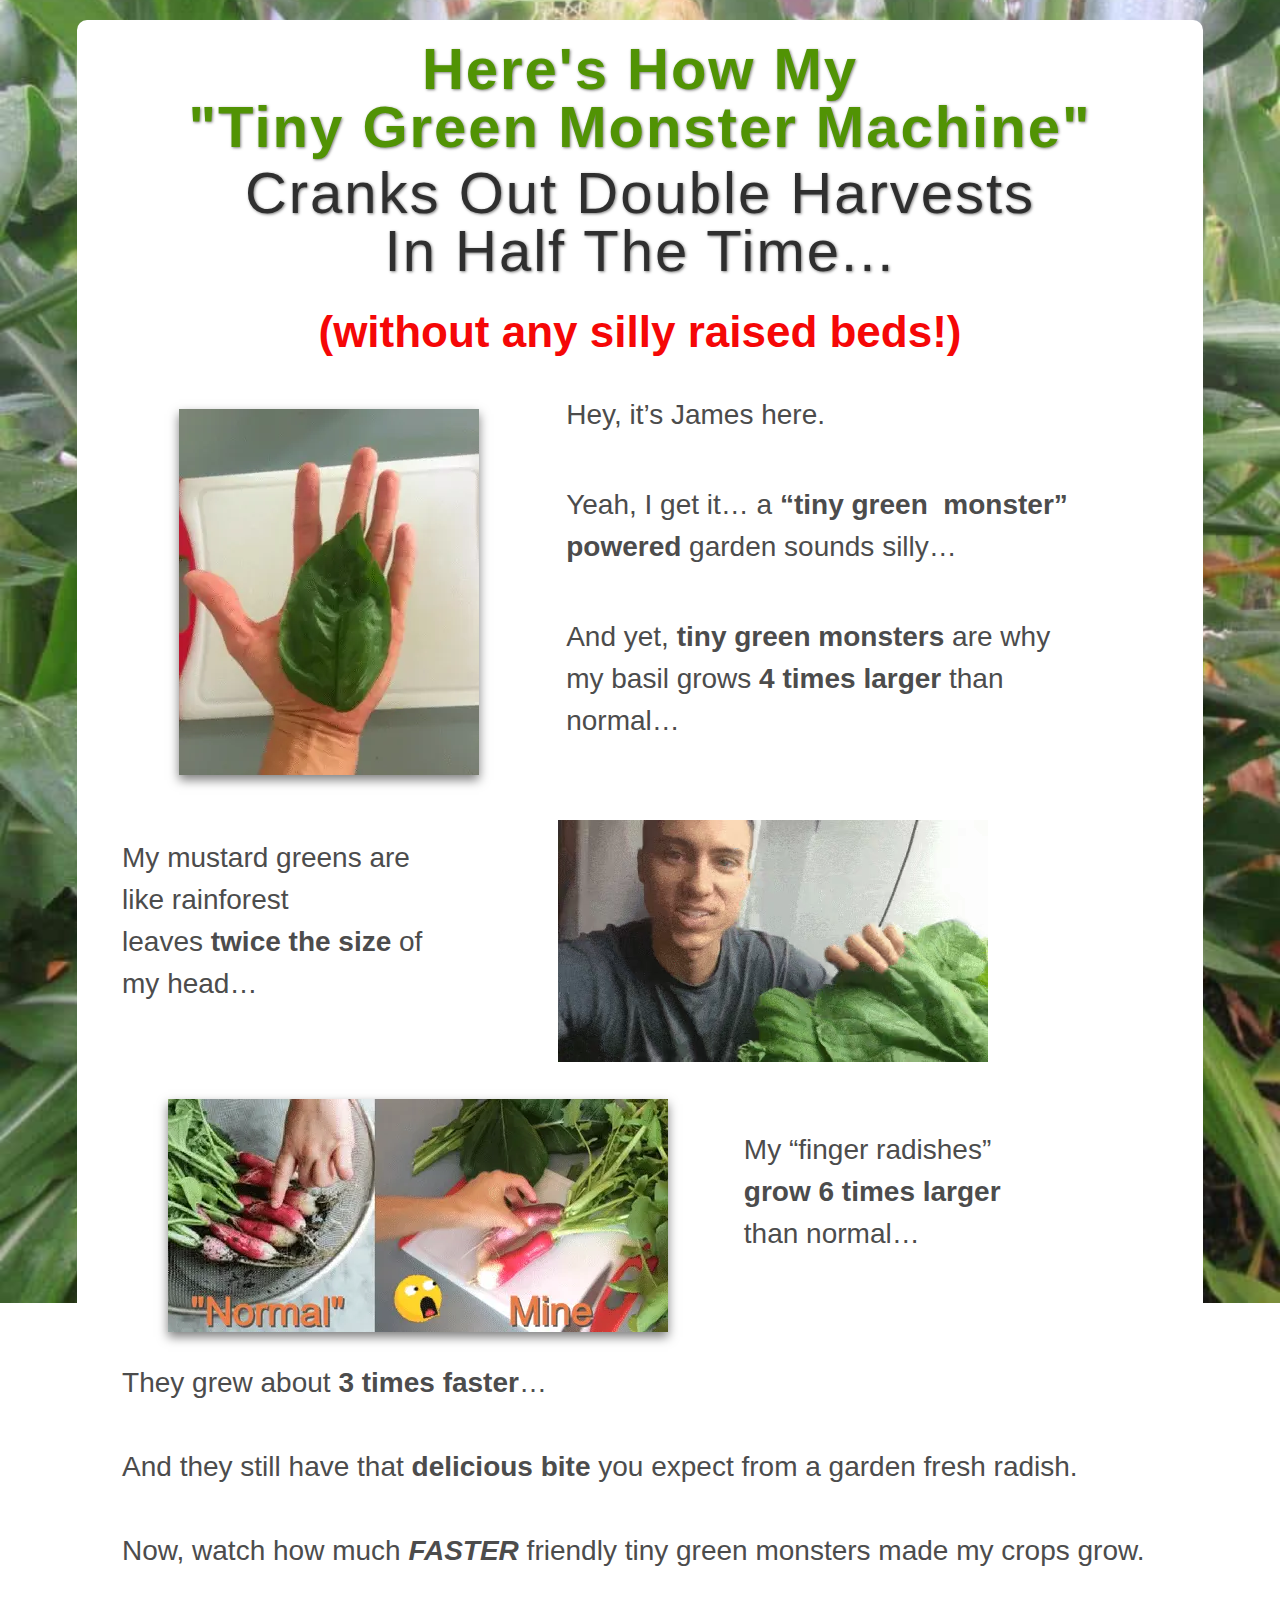
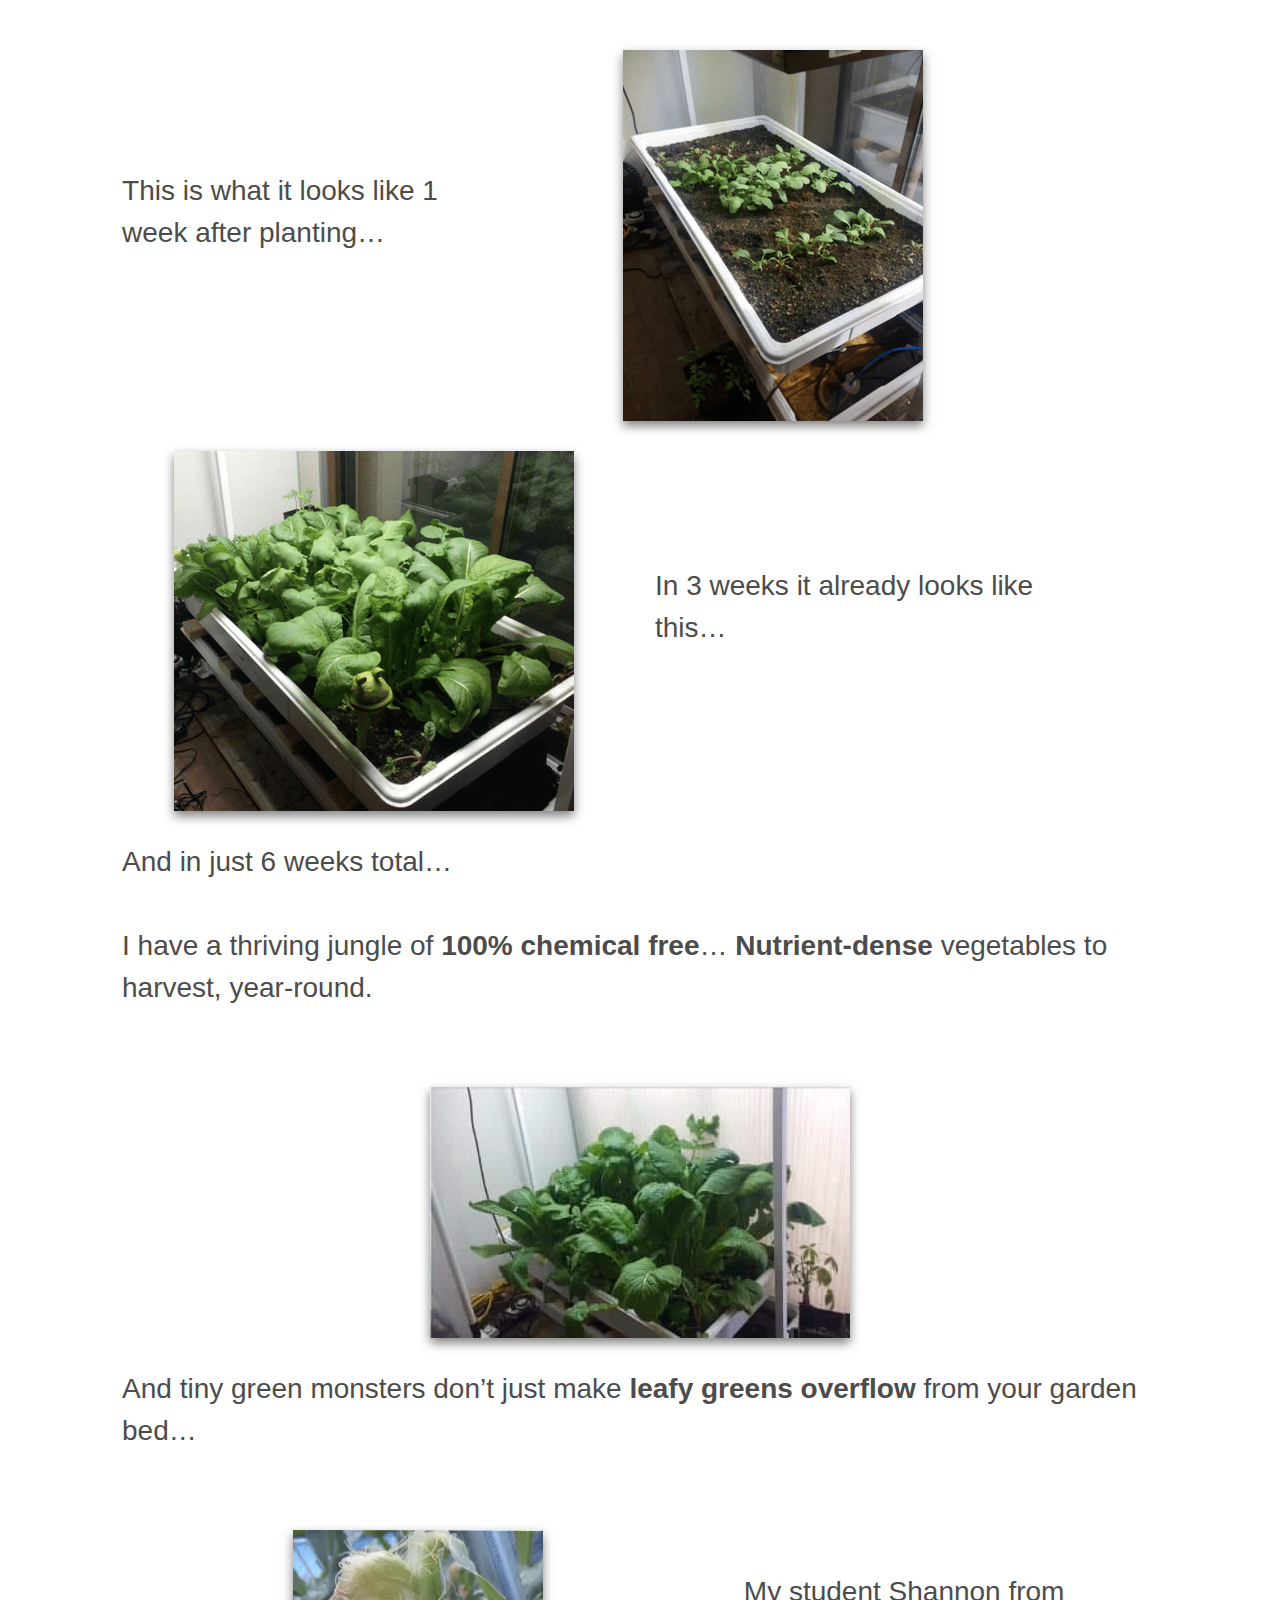
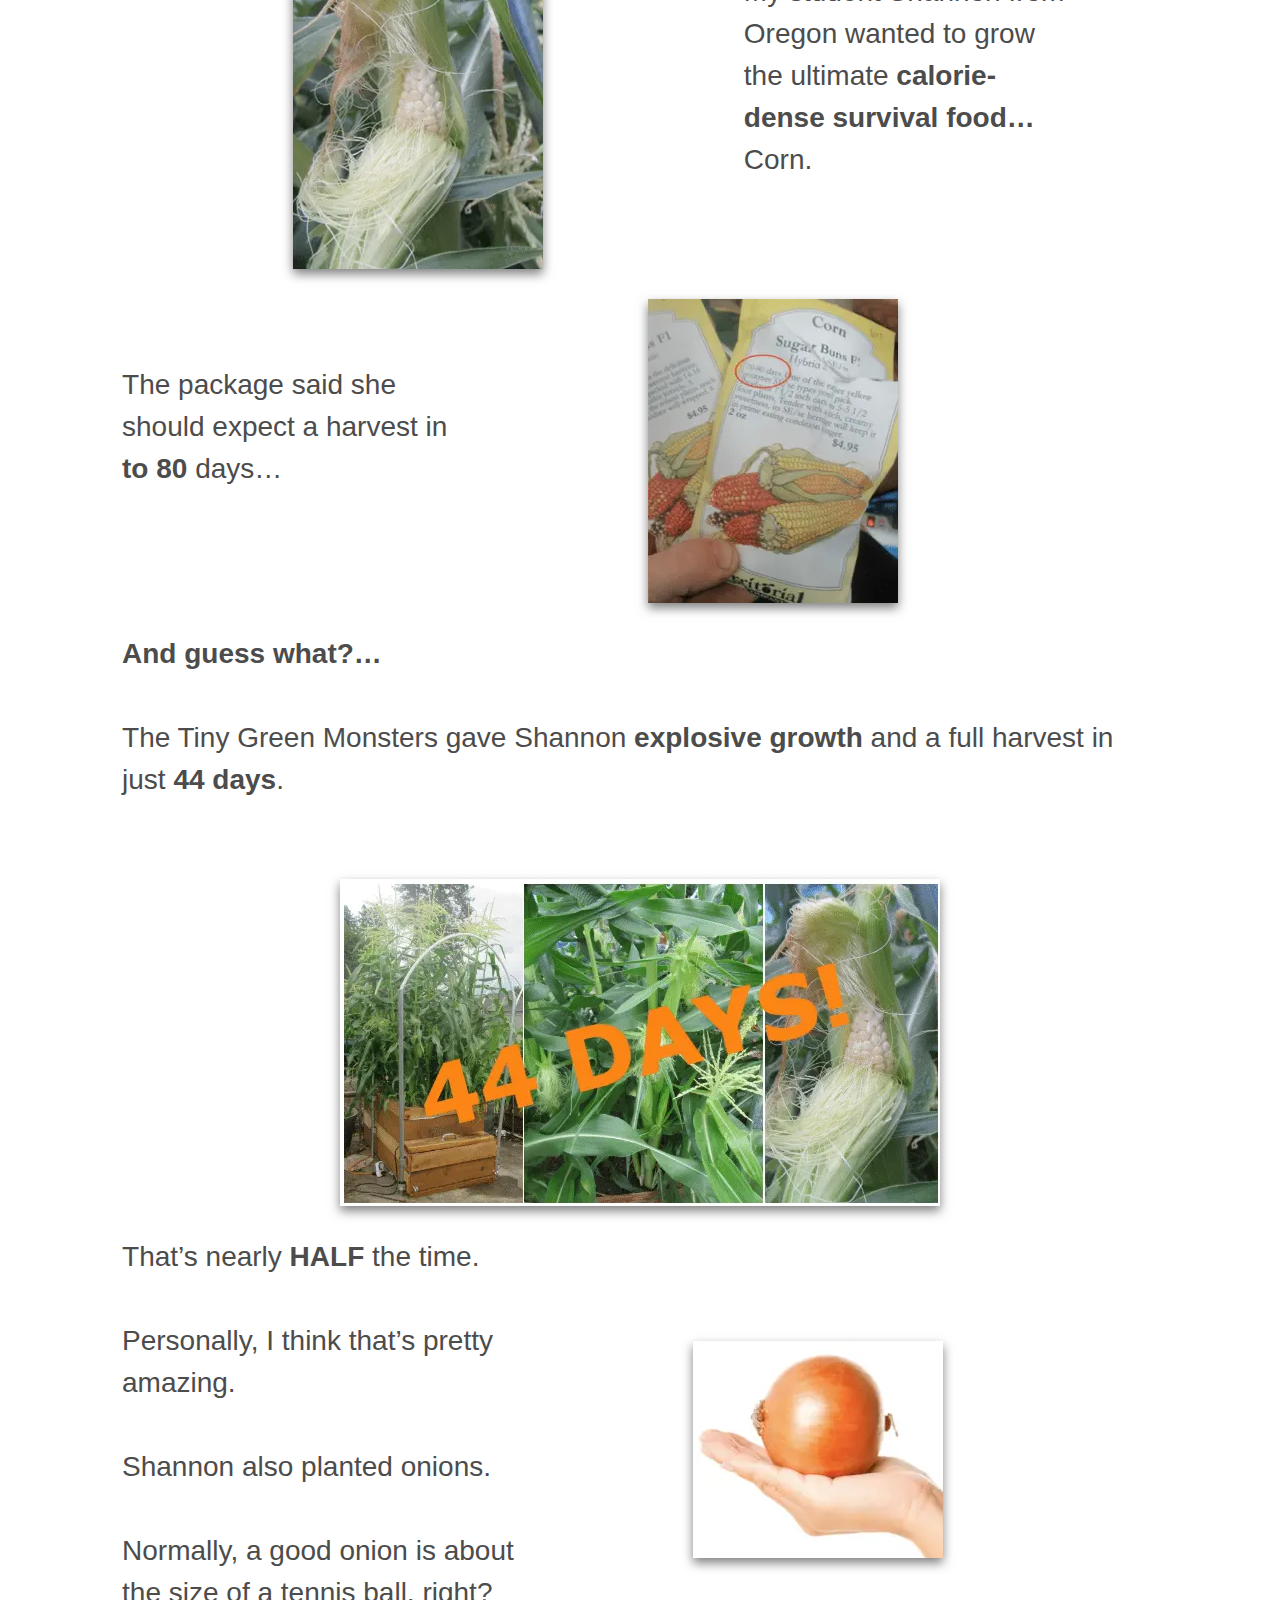
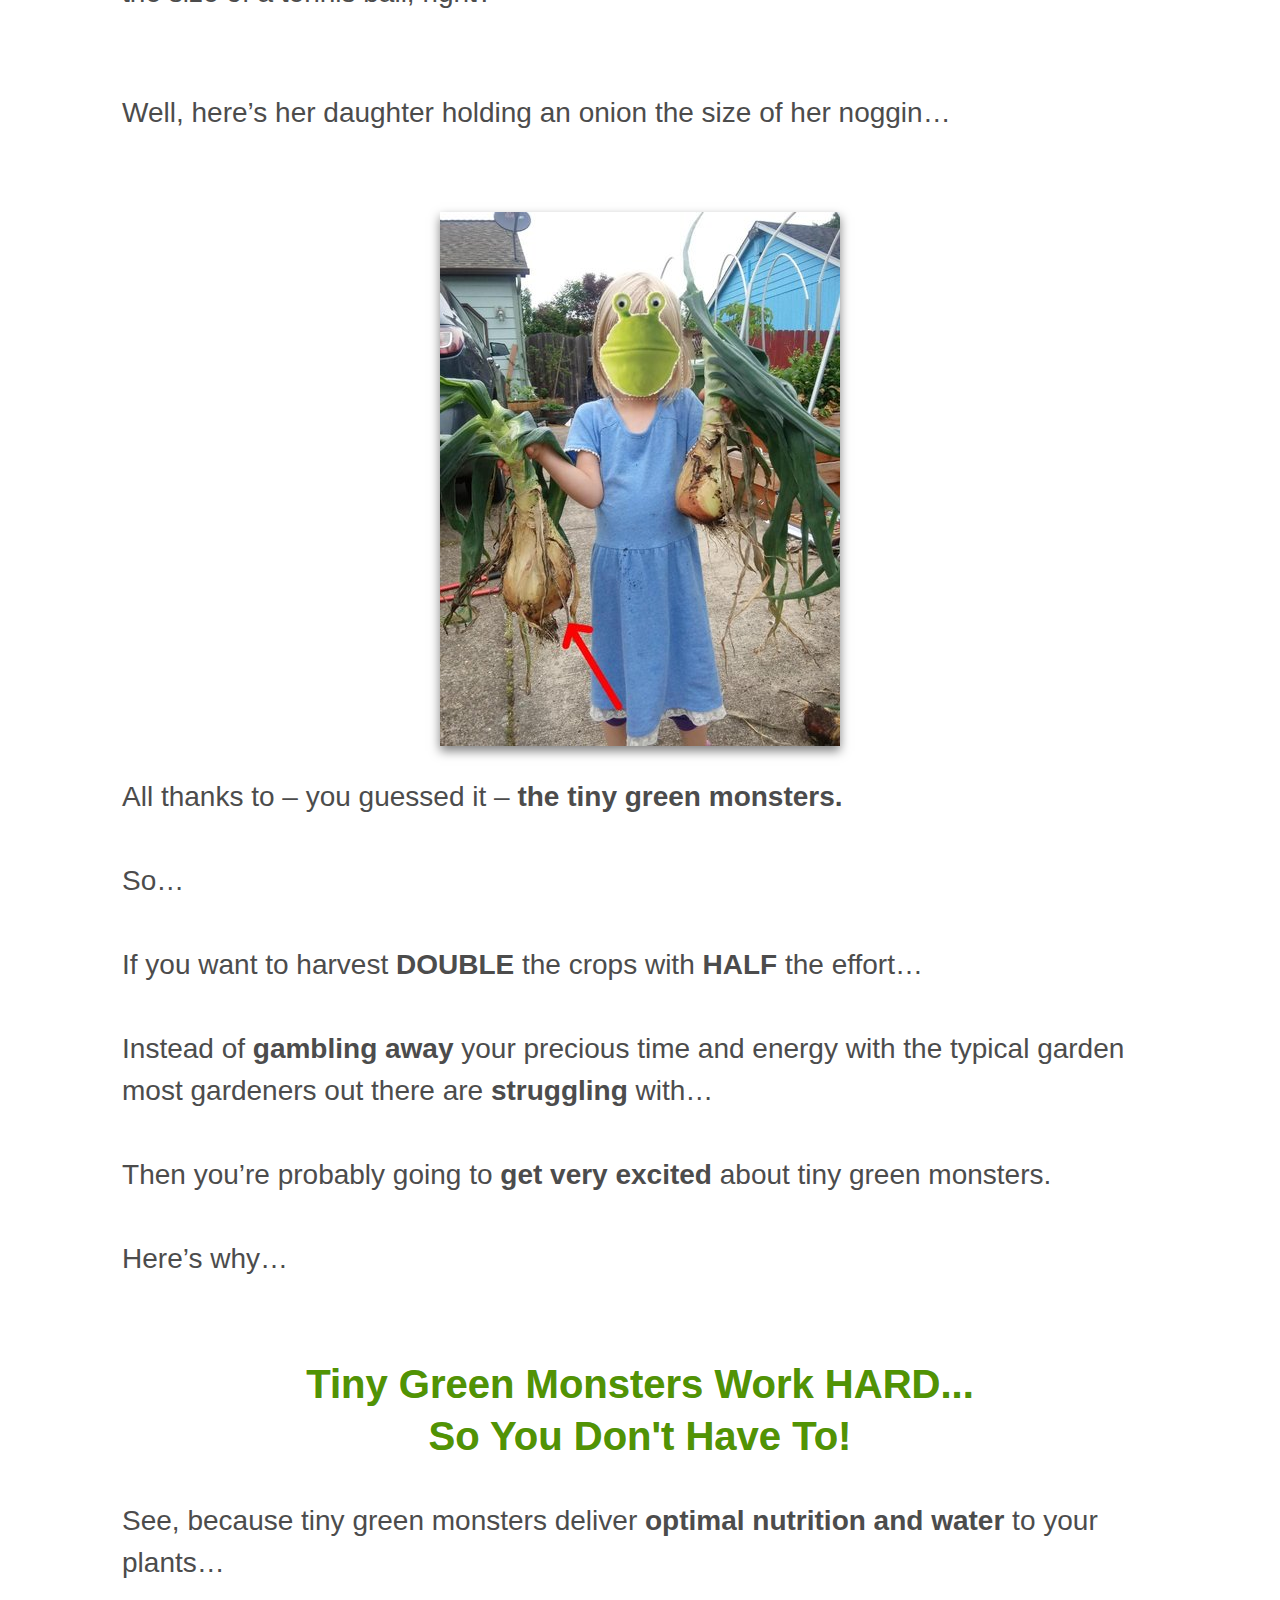
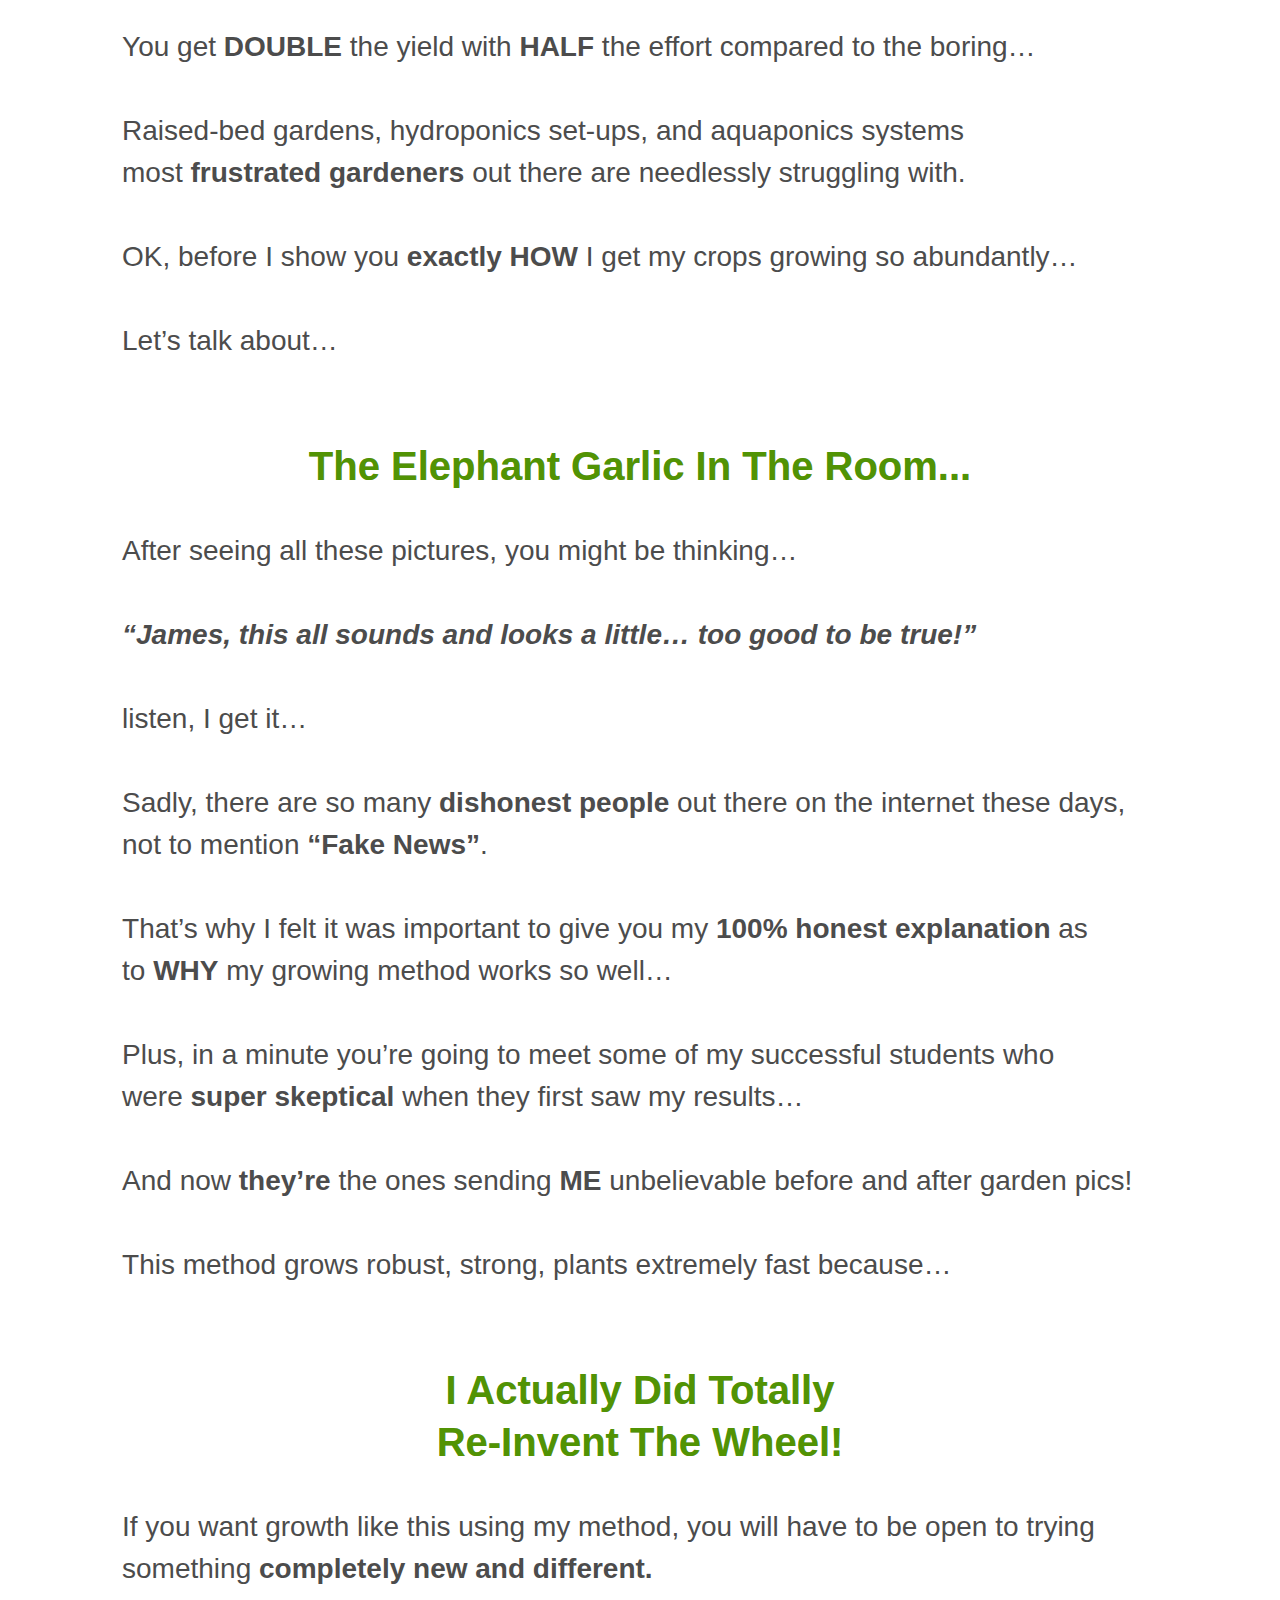
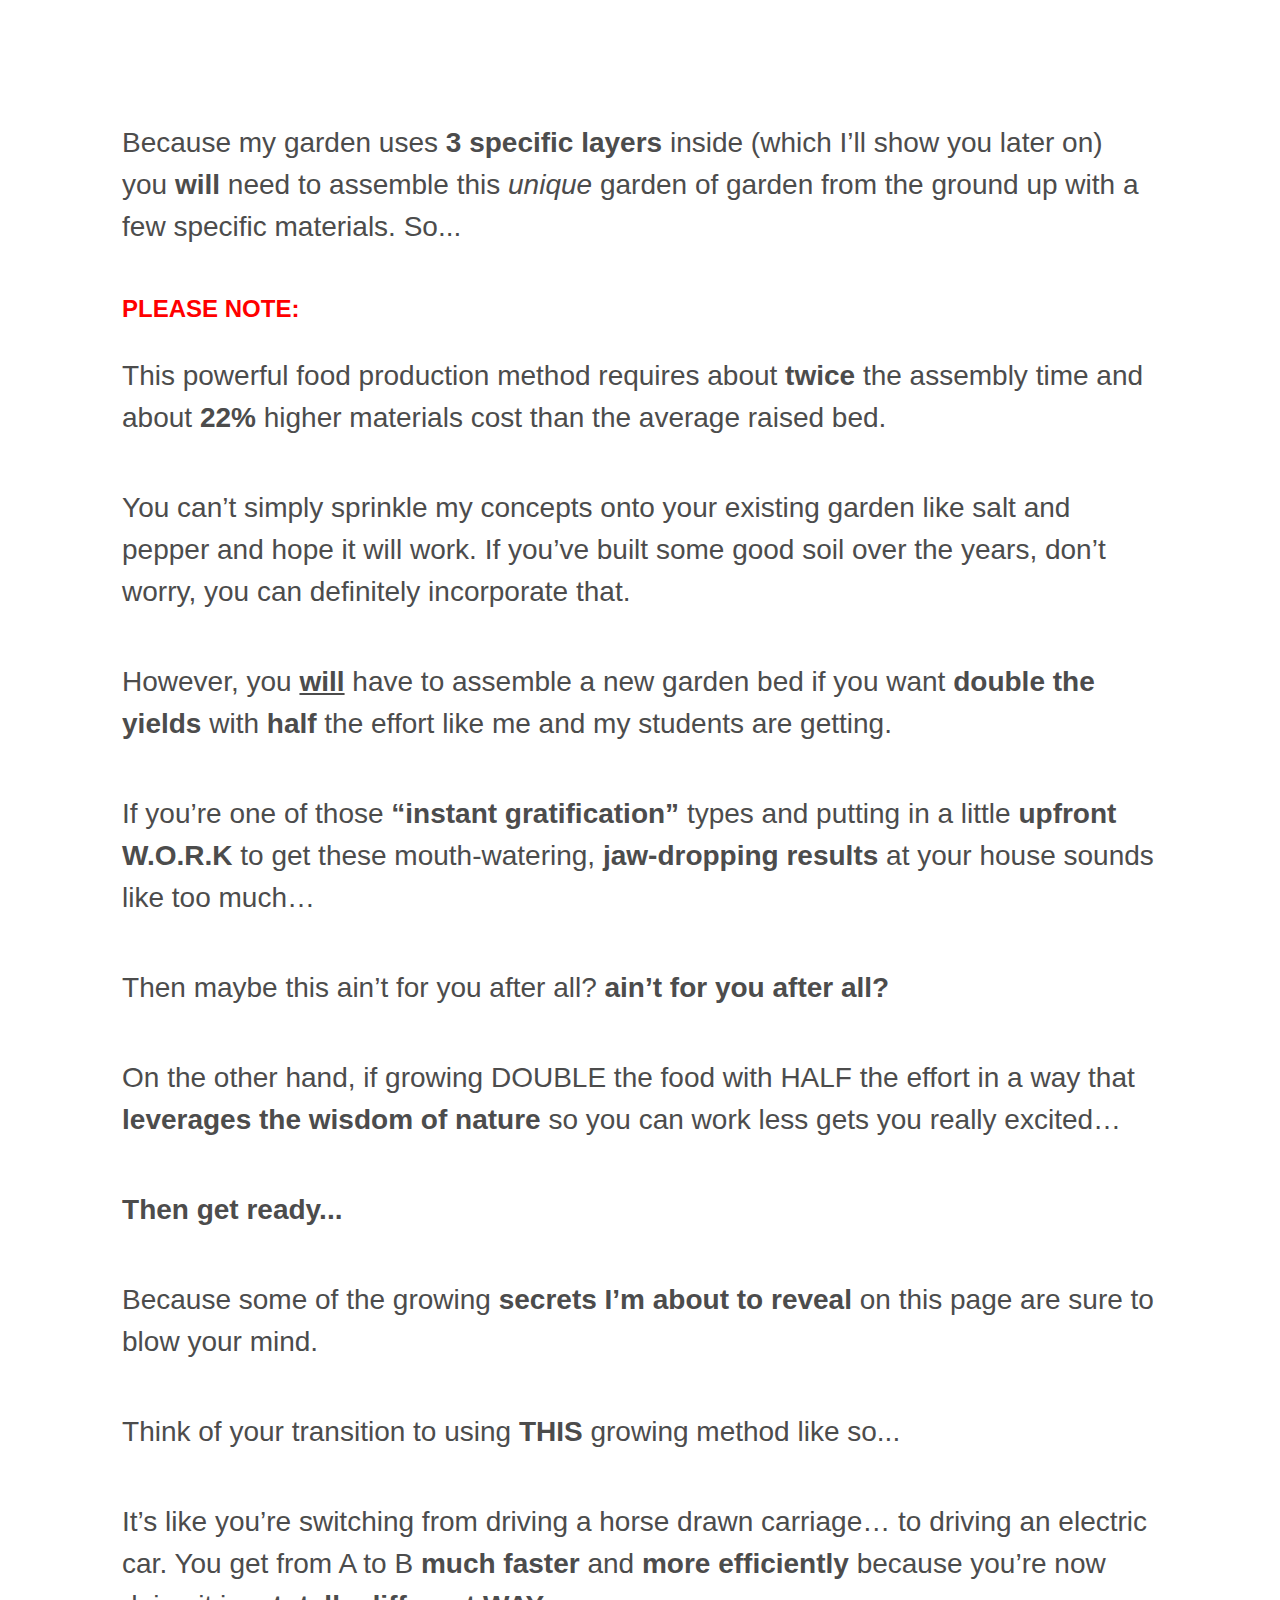
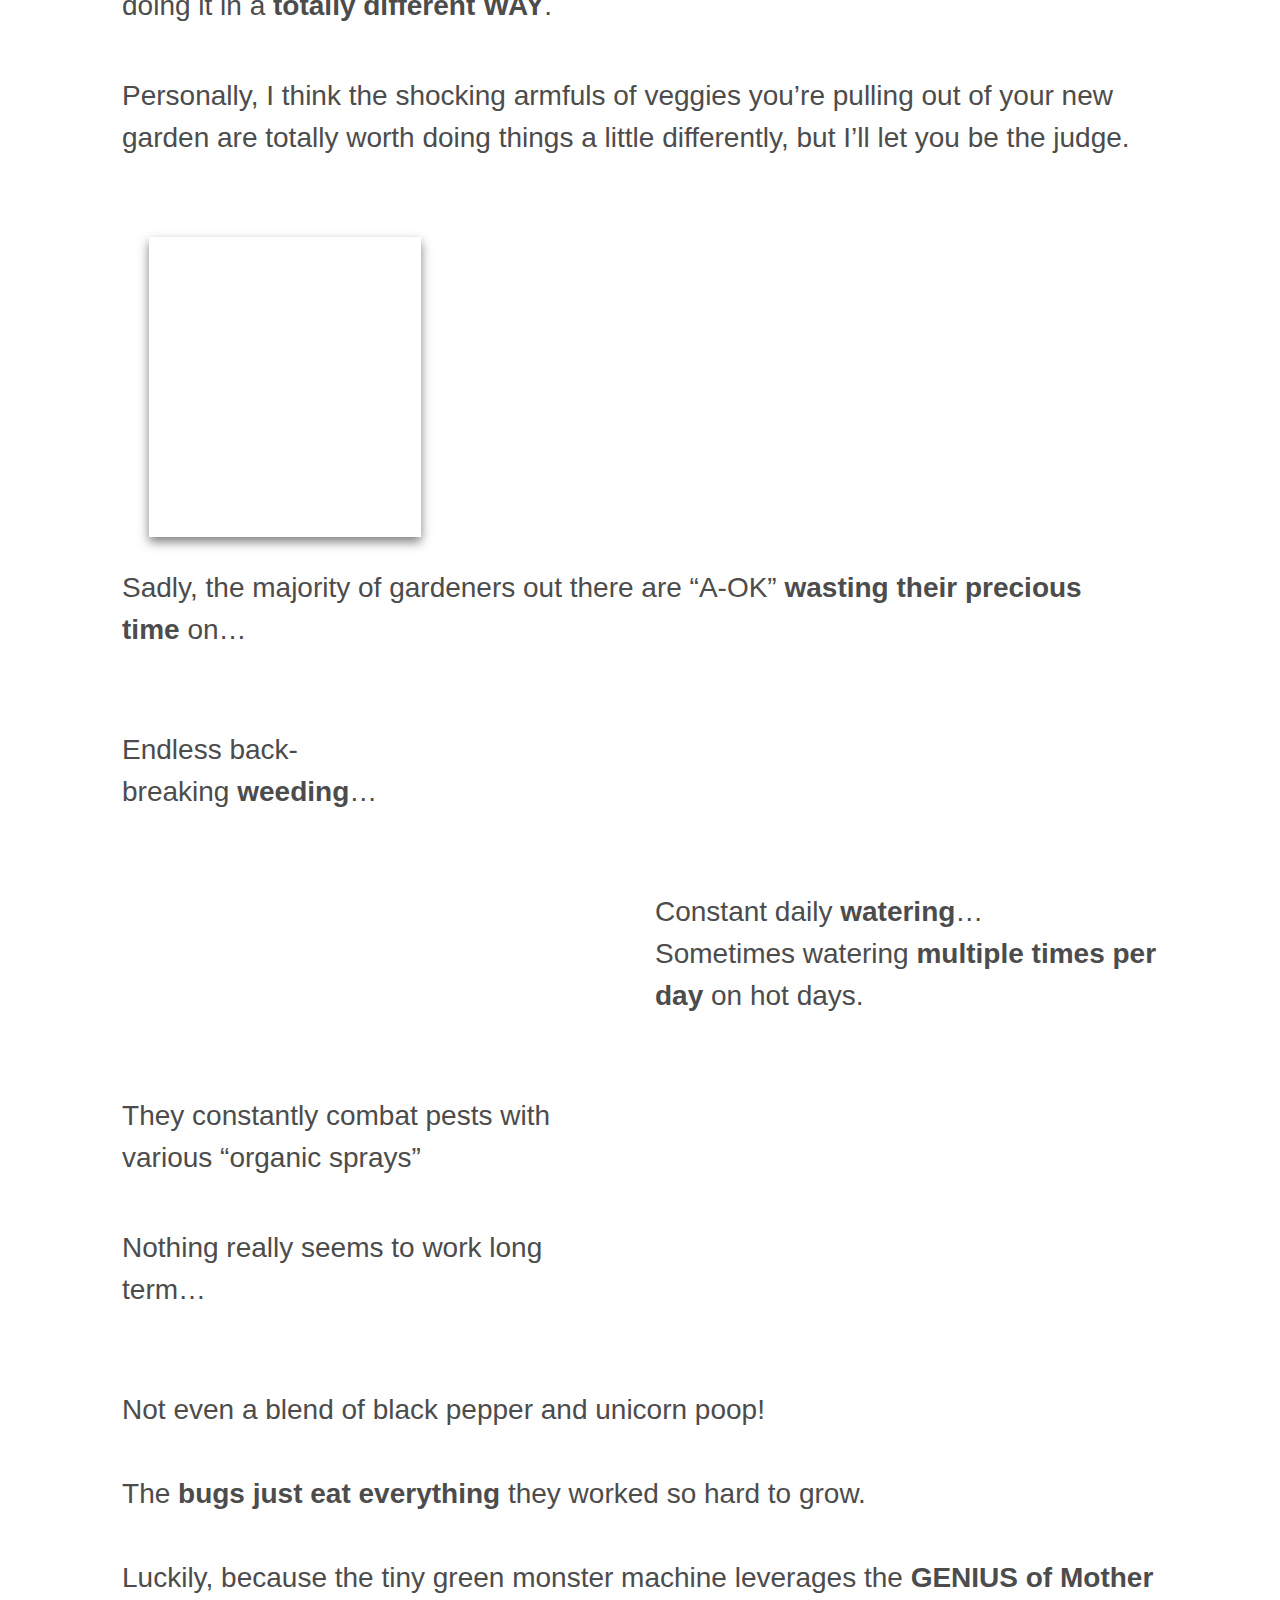
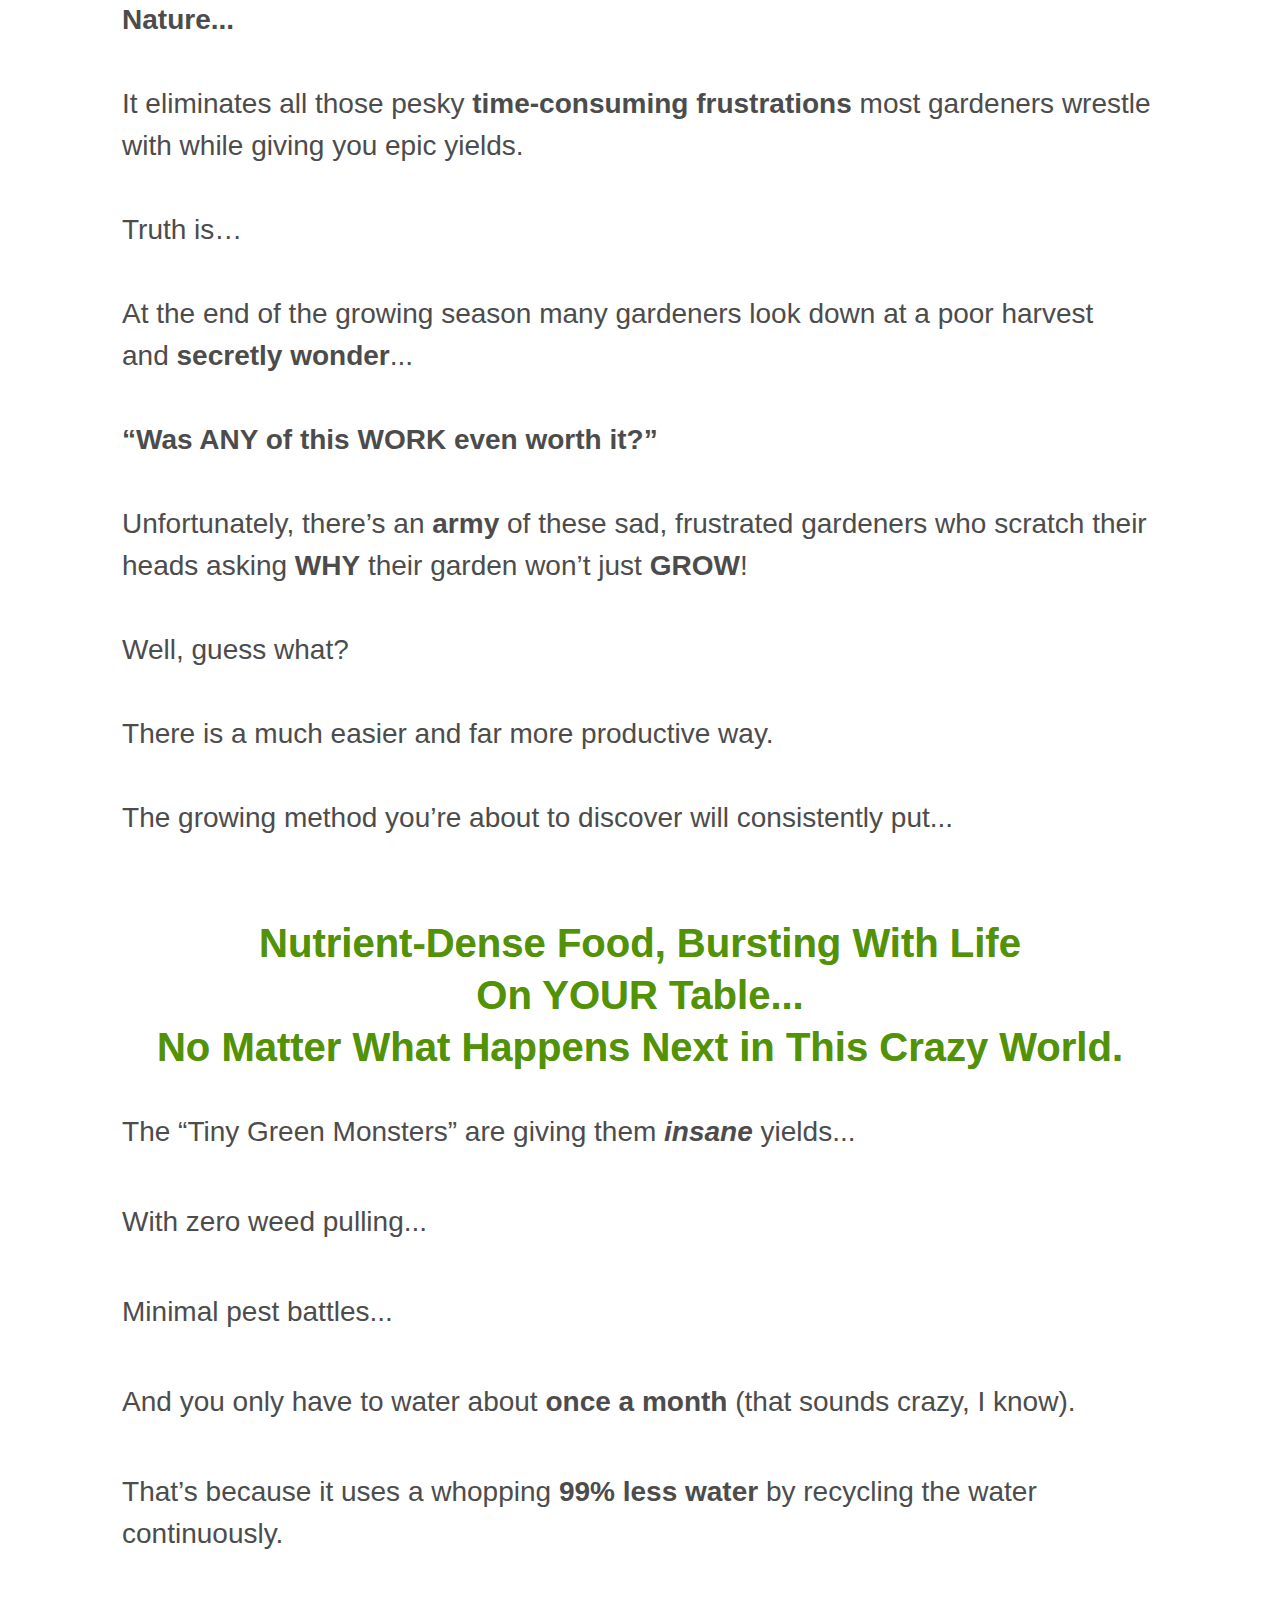
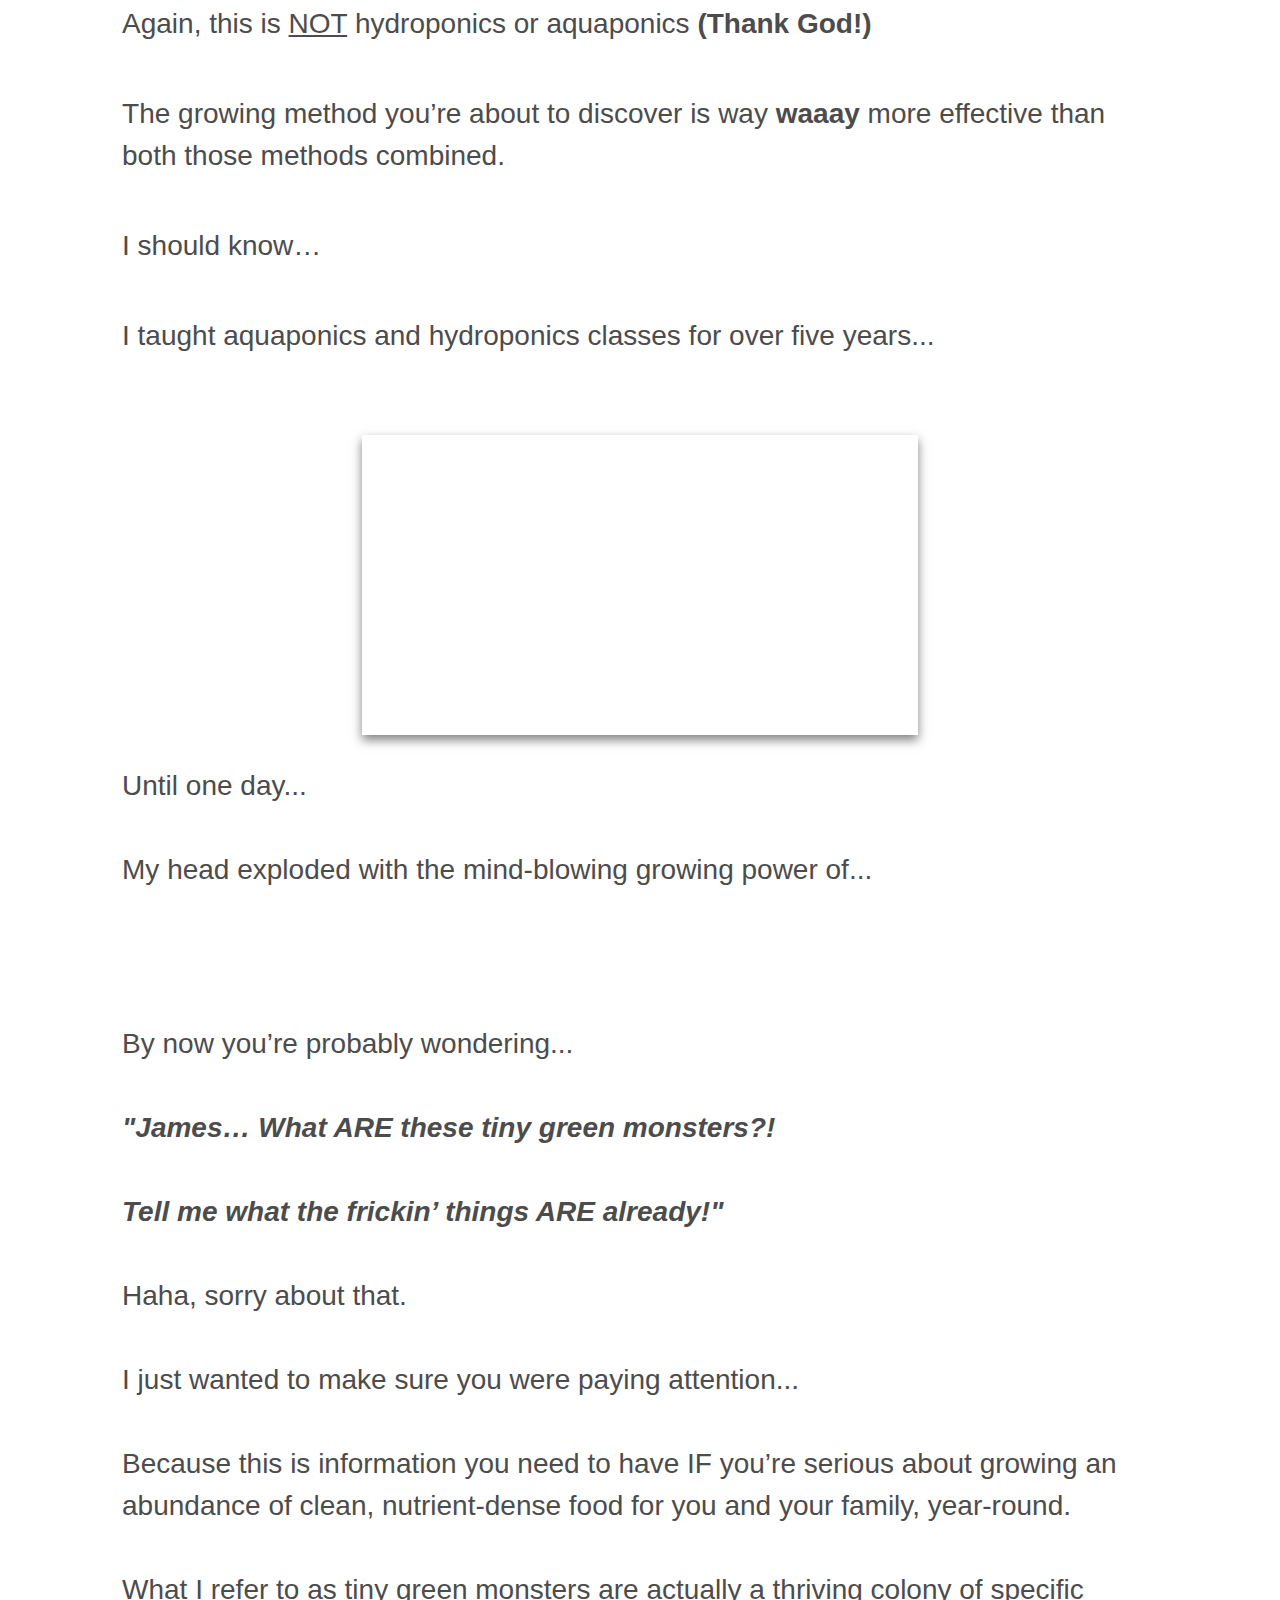
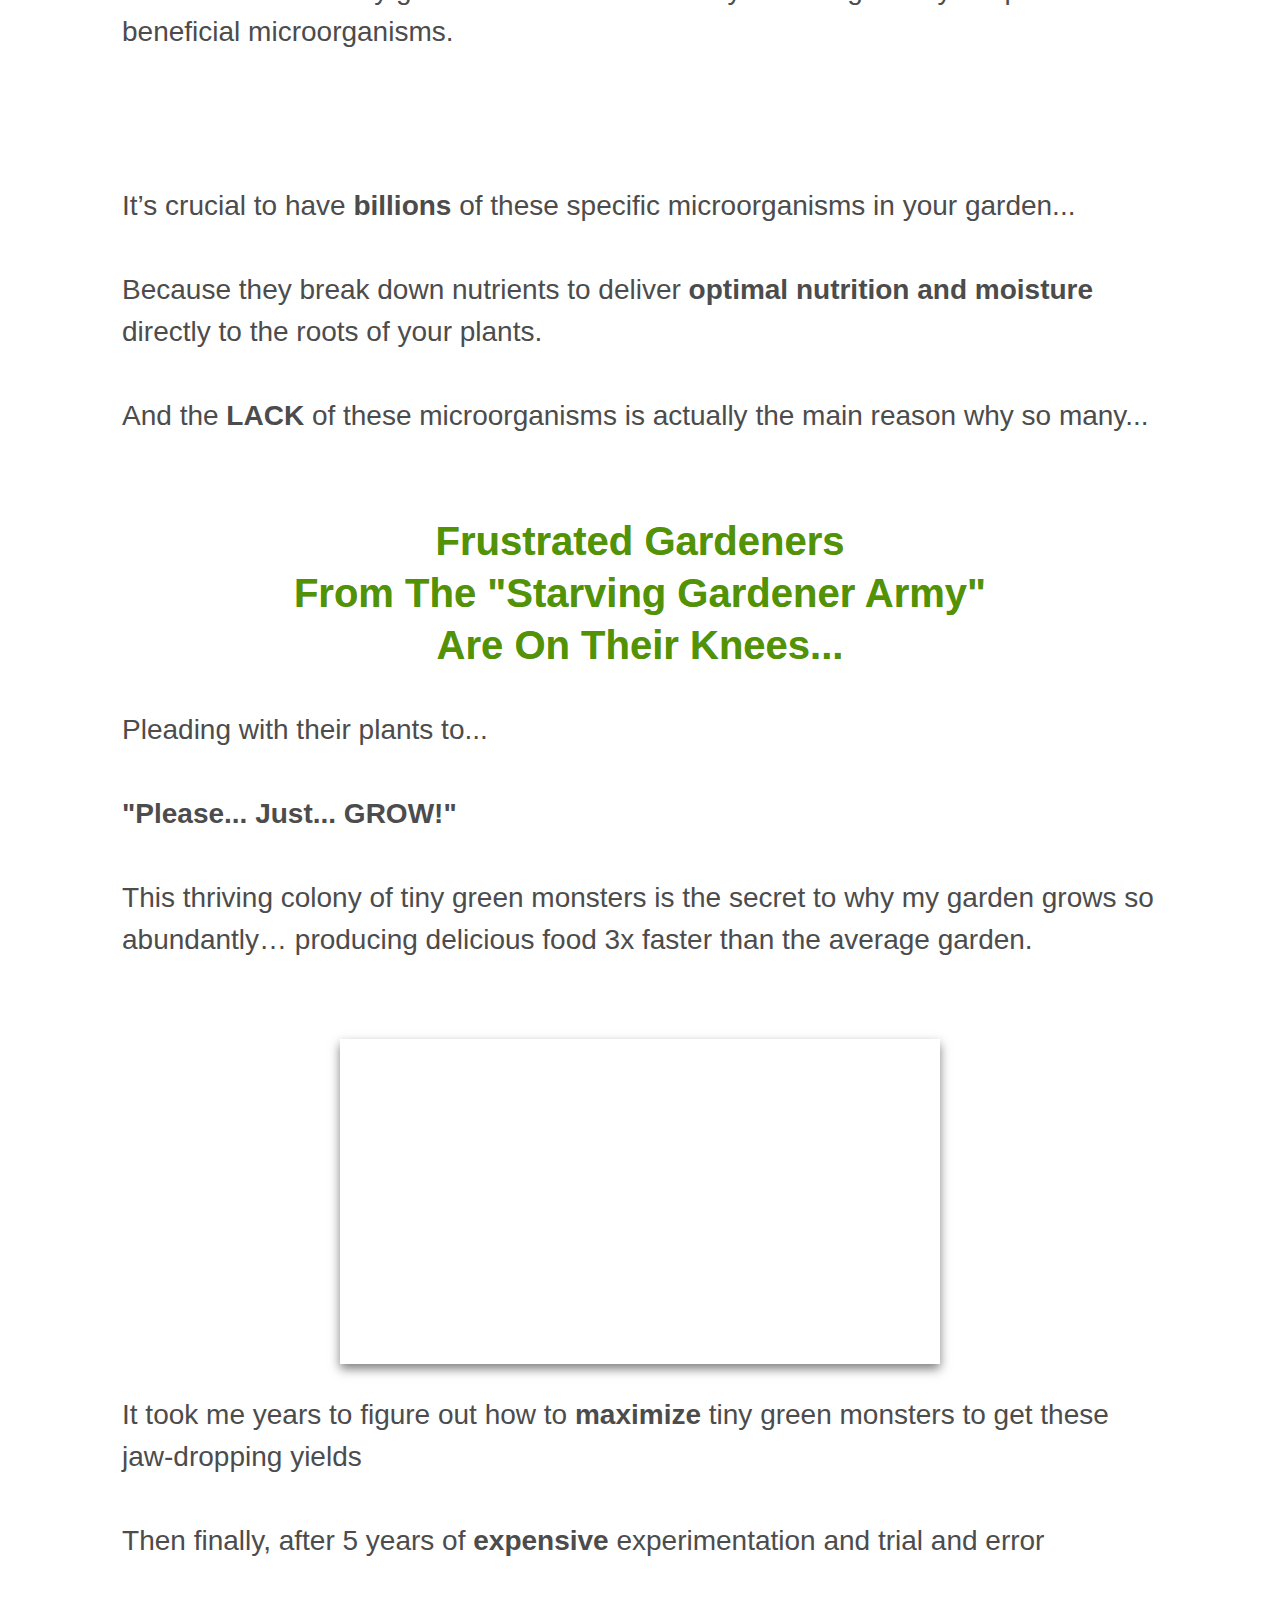
==== commit 076ab118: "some image layout changes" ====
--- a/index.html
+++ b/index.html
@@ -1371,30 +1371,21 @@
                 class="col-md-4 col-sm-4 col-xs-12 text-center blog-img-section"
               >
                 <span>
-                  <img loading="lazy"
-                    src="fun/img/tgm-lf-rb-house/41dec7f5-radish-harvest_107509j000000000000000.webp"
-                    class="blog-content-img"
-                  />
+                  <img loading="lazy" width="257" height="300" src="fun/img/tgm-lf-rb-house/41dec7f5-radish-harvest_107509j000000000000000.webp" class="blog-content-img" />
                 </span>
               </div>
               <div
                 class="col-md-4 col-sm-4 col-xs-12 text-center blog-img-section"
               >
                 <span>
-                  <img loading="lazy"
-                    src="fun/img/tgm-lf-rb-house/3f757086-shannon-corn-1_11hc1z4000000000000000-768x1024.jpg"
-                    class="blog-content-img" width="225" height="300"
-                  />
+                  <img loading="lazy" width="257" src="fun/img/tgm-lf-rb-house/3f757086-shannon-corn-1_11hc1z4000000000000000-768x1024.jpg" class="blog-content-img" height="300" />
                 </span>
               </div>
               <div
                 class="col-md-4 col-sm-4 col-xs-12 text-center blog-img-section"
               >
                 <span>
-                  <img loading="lazy"
-                    src="fun/img/tgm-lf-rb-house/c22d9aae-shannon-daughter-onion-blur-tgm-face-markup_10b40eu000000000000000.jpg"
-                    class="blog-content-img"
-                  />
+                  <img loading="lazy" width="257" height="300" src="fun/img/tgm-lf-rb-house/c22d9aae-shannon-daughter-onion-blur-tgm-face-markup_10b40eu000000000000000.jpg" class="blog-content-img"/>
                 </span>
               </div>
             </div>
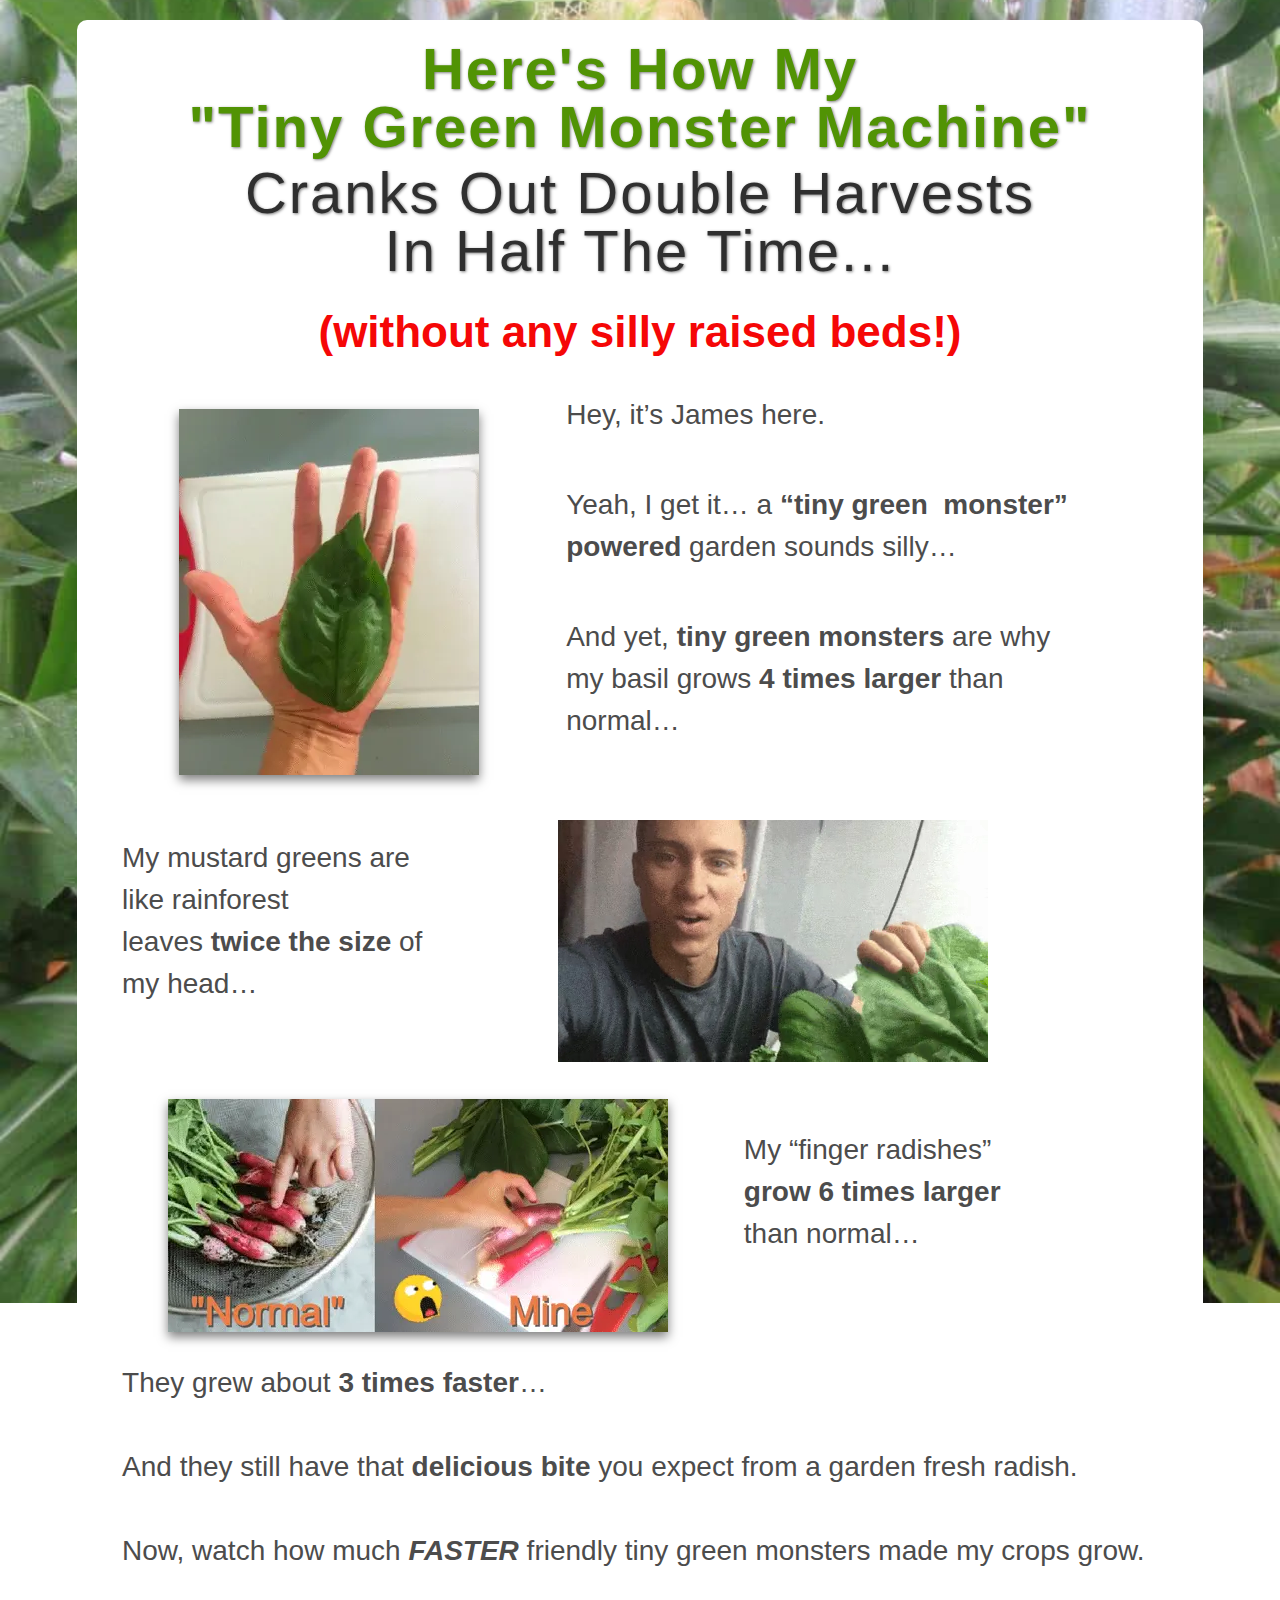
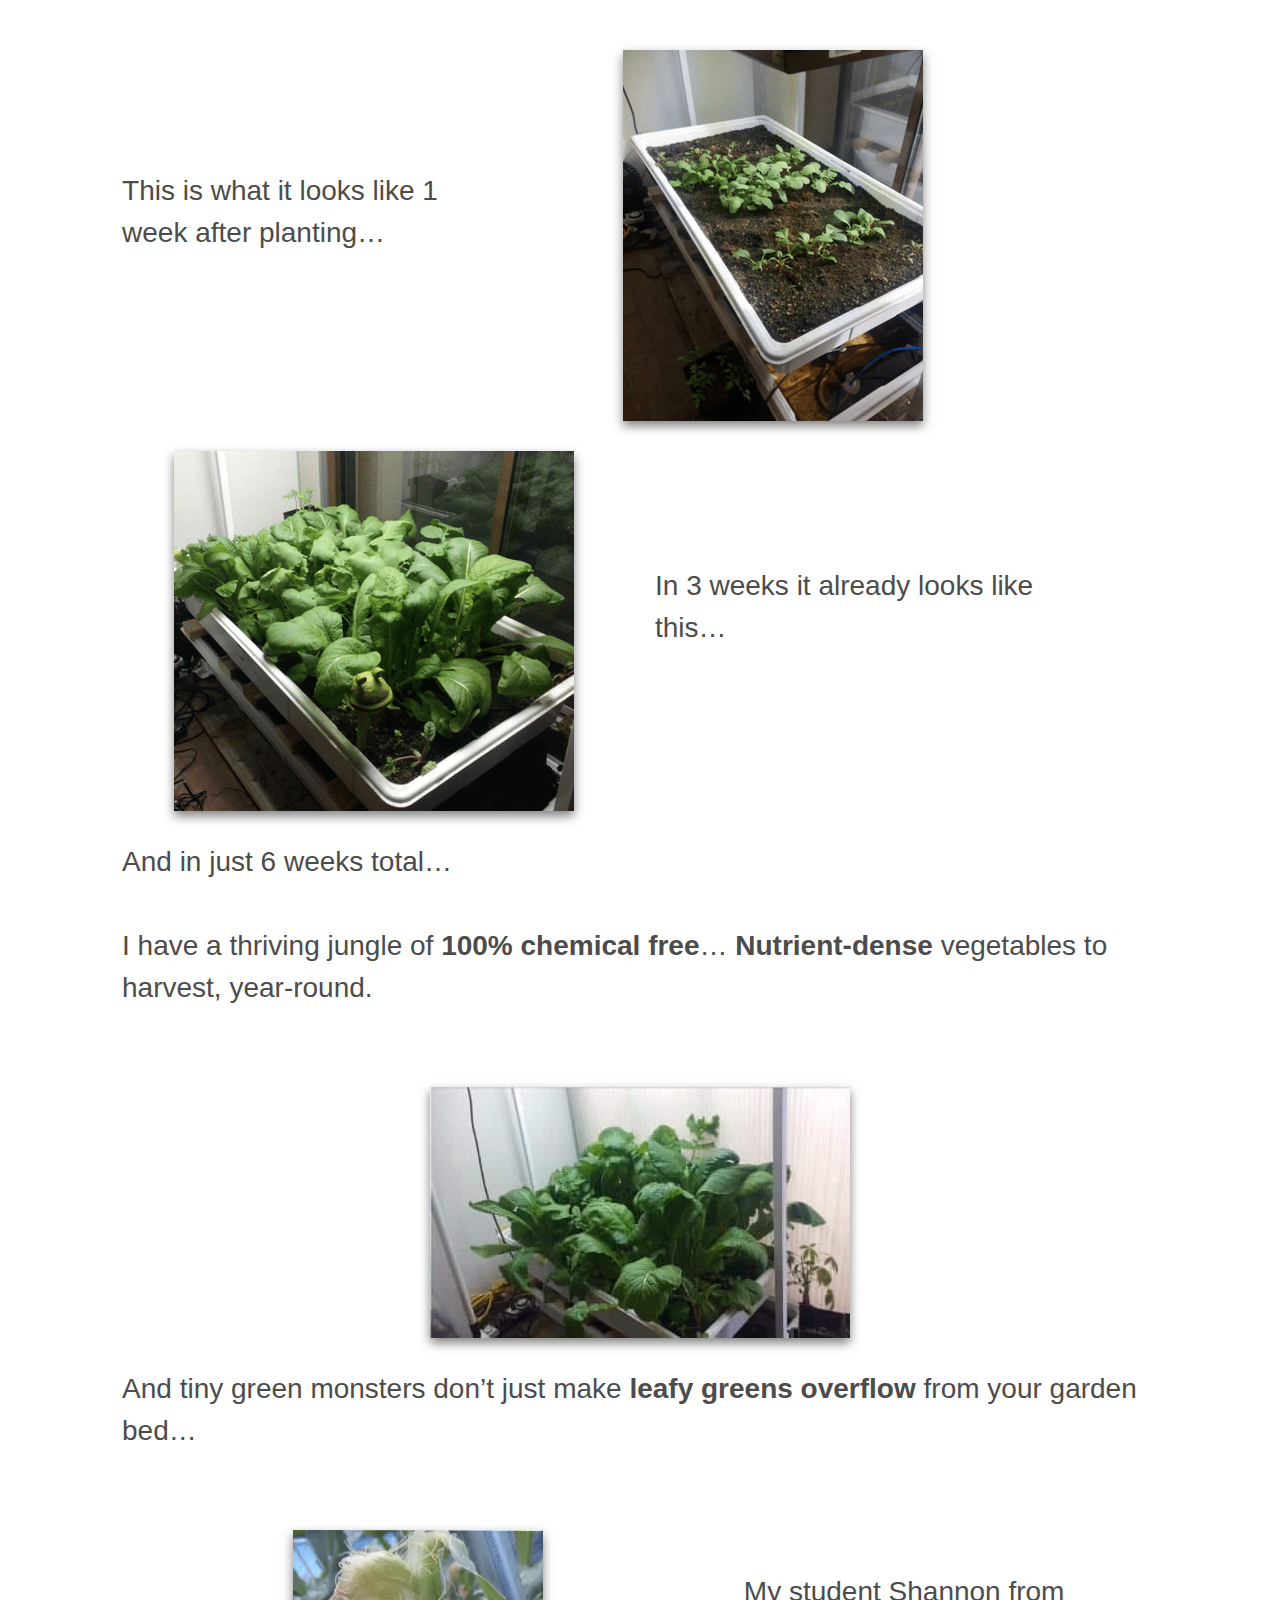
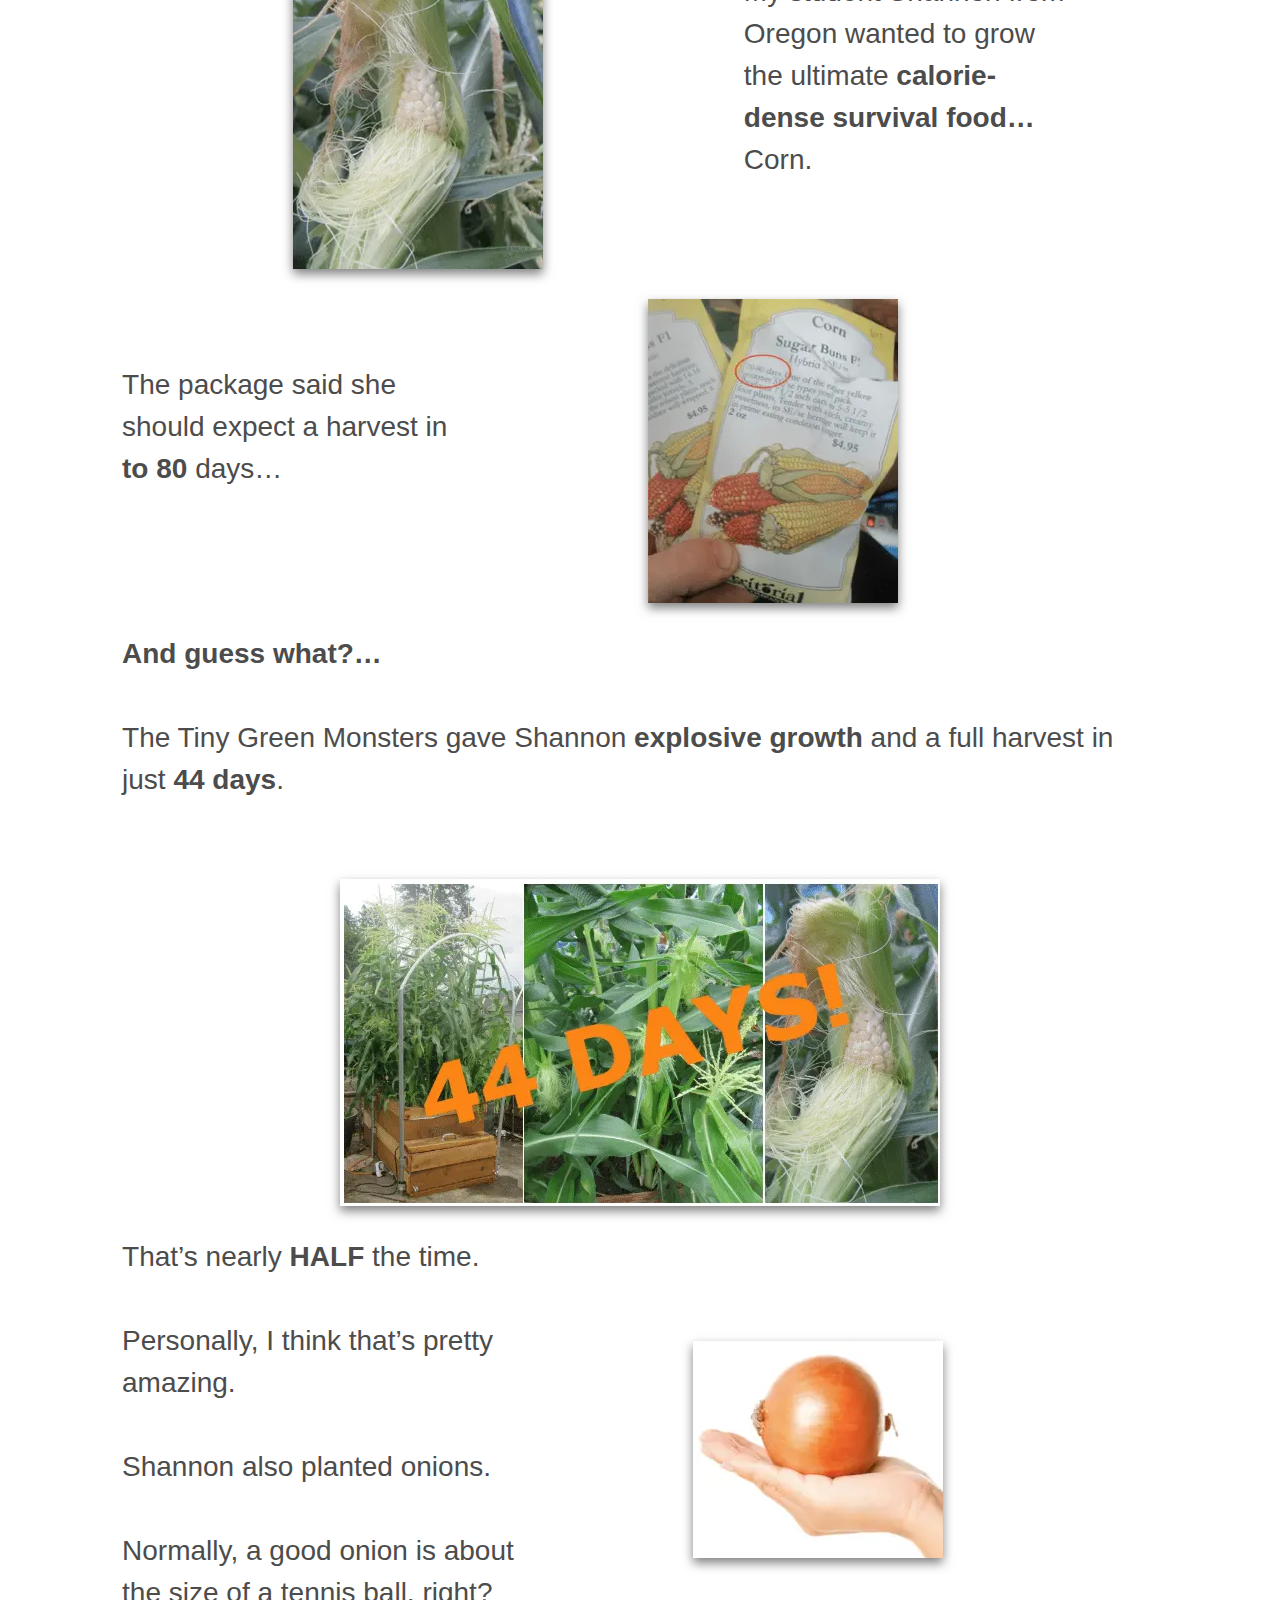
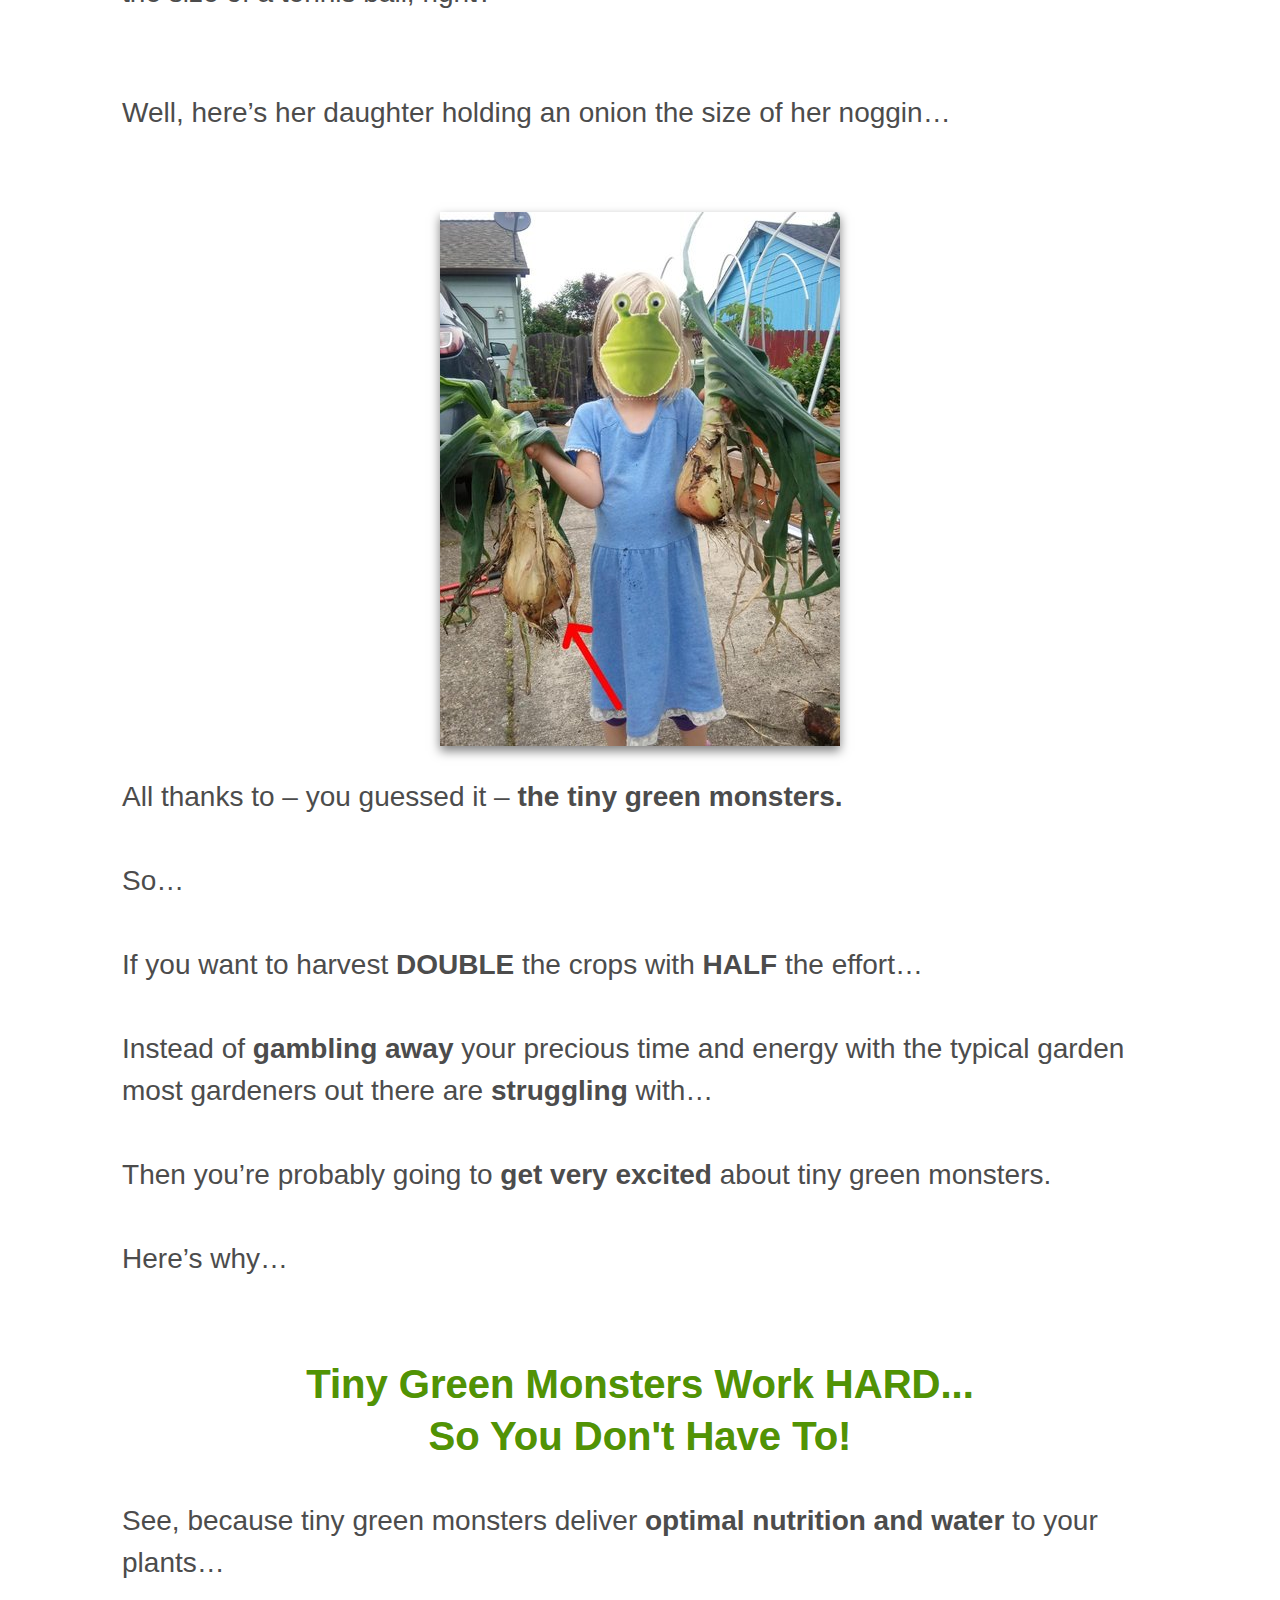
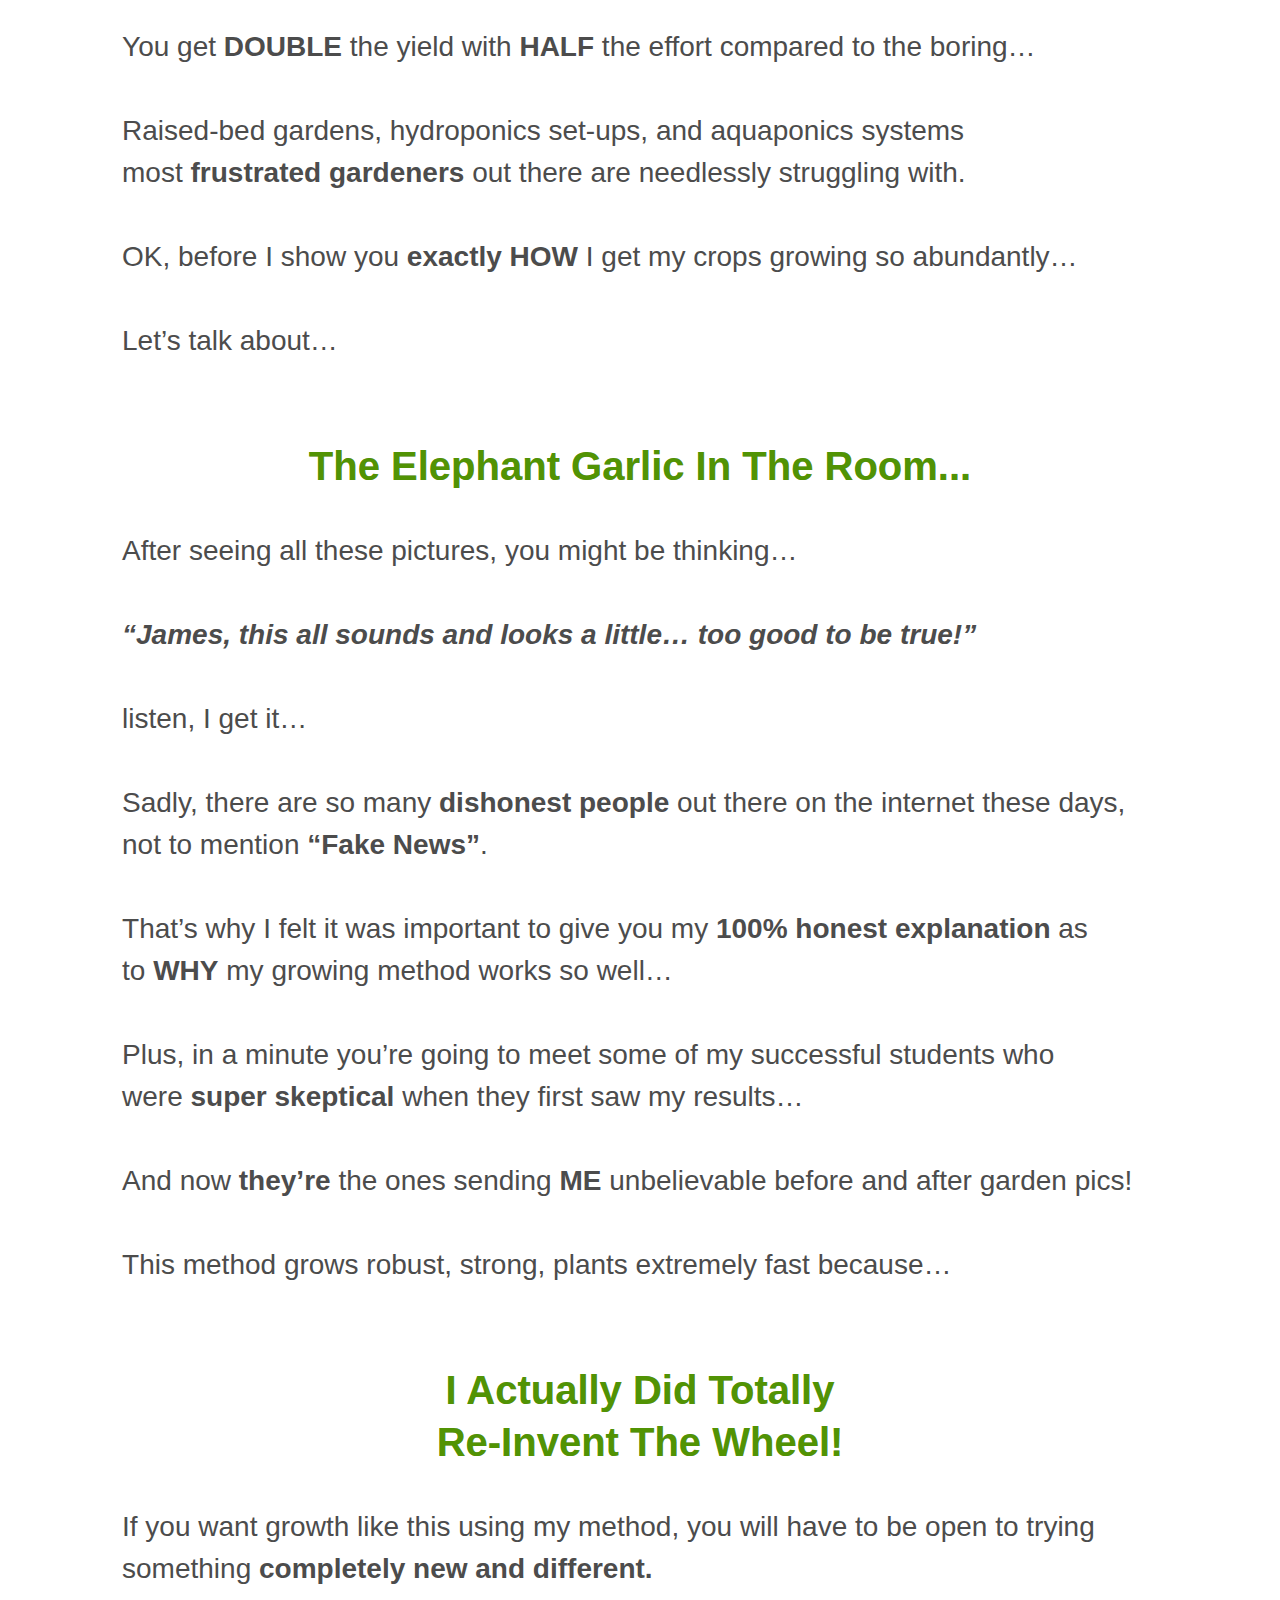
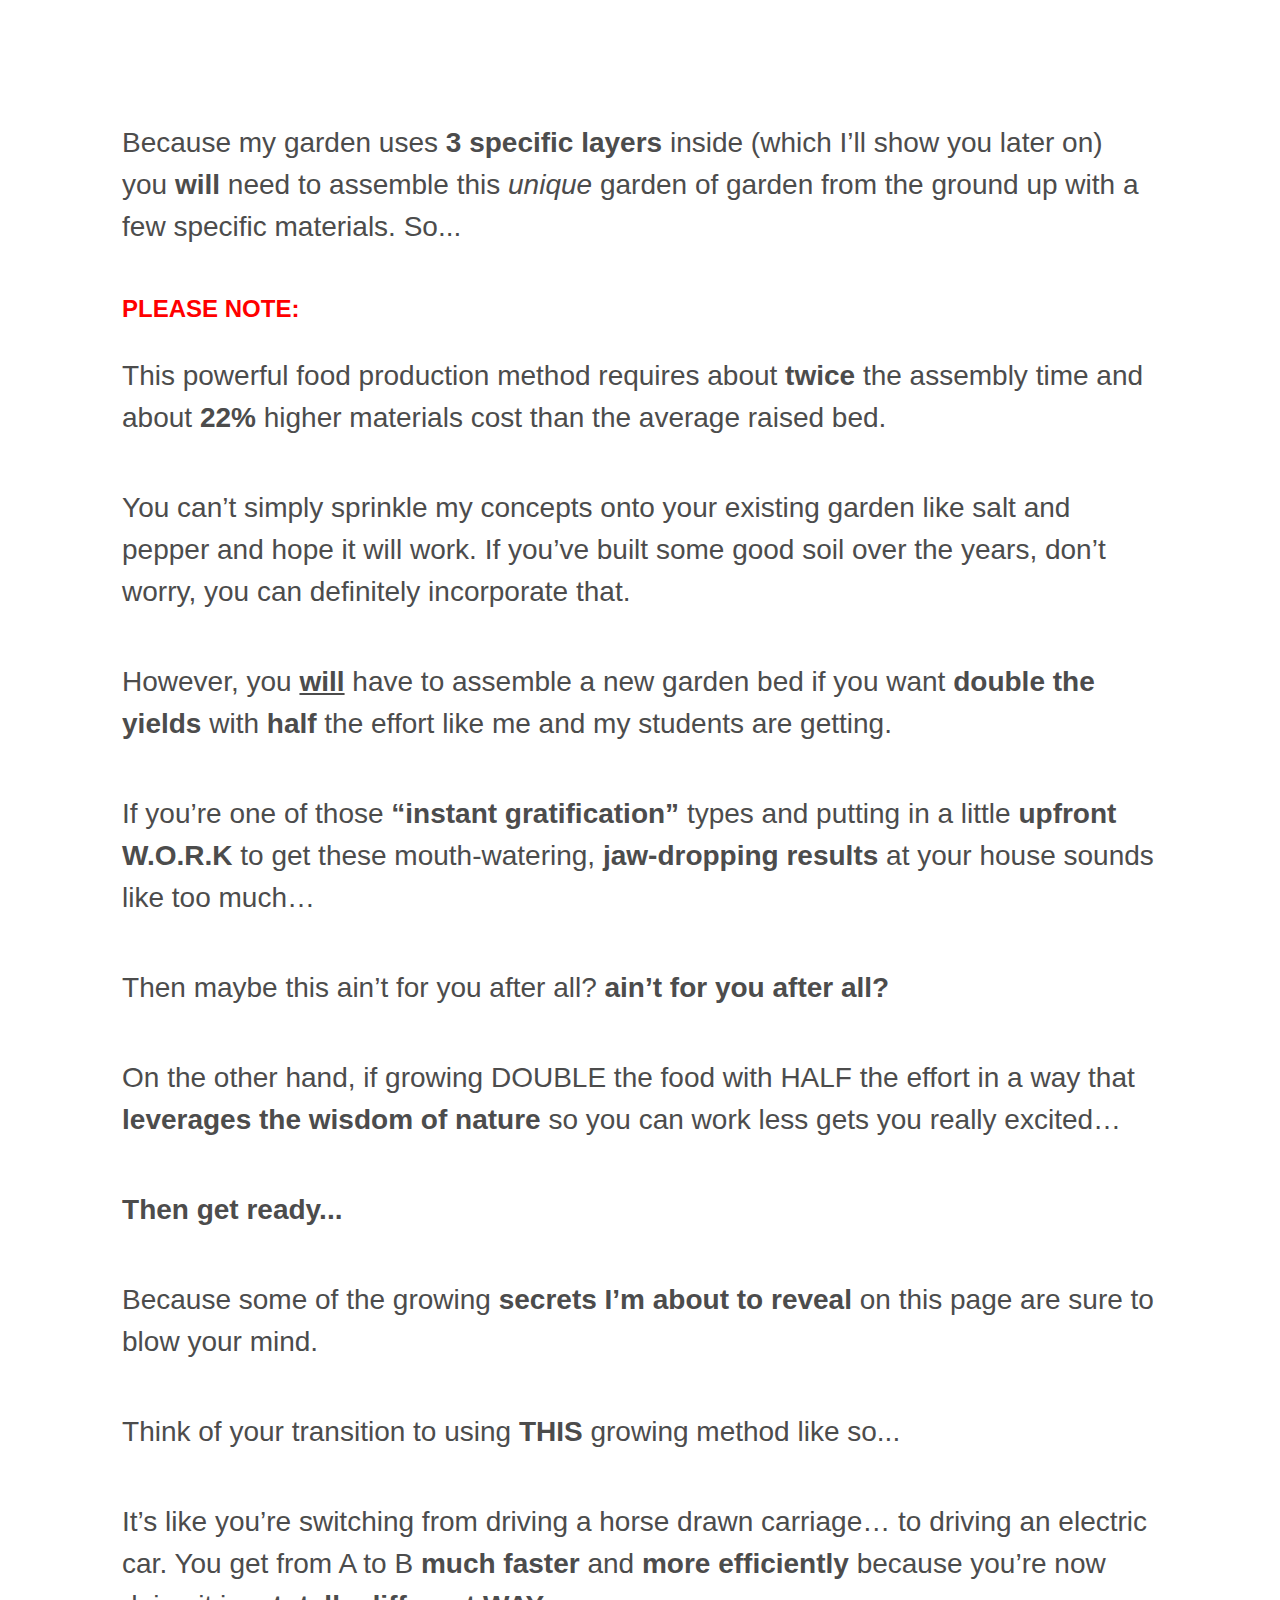
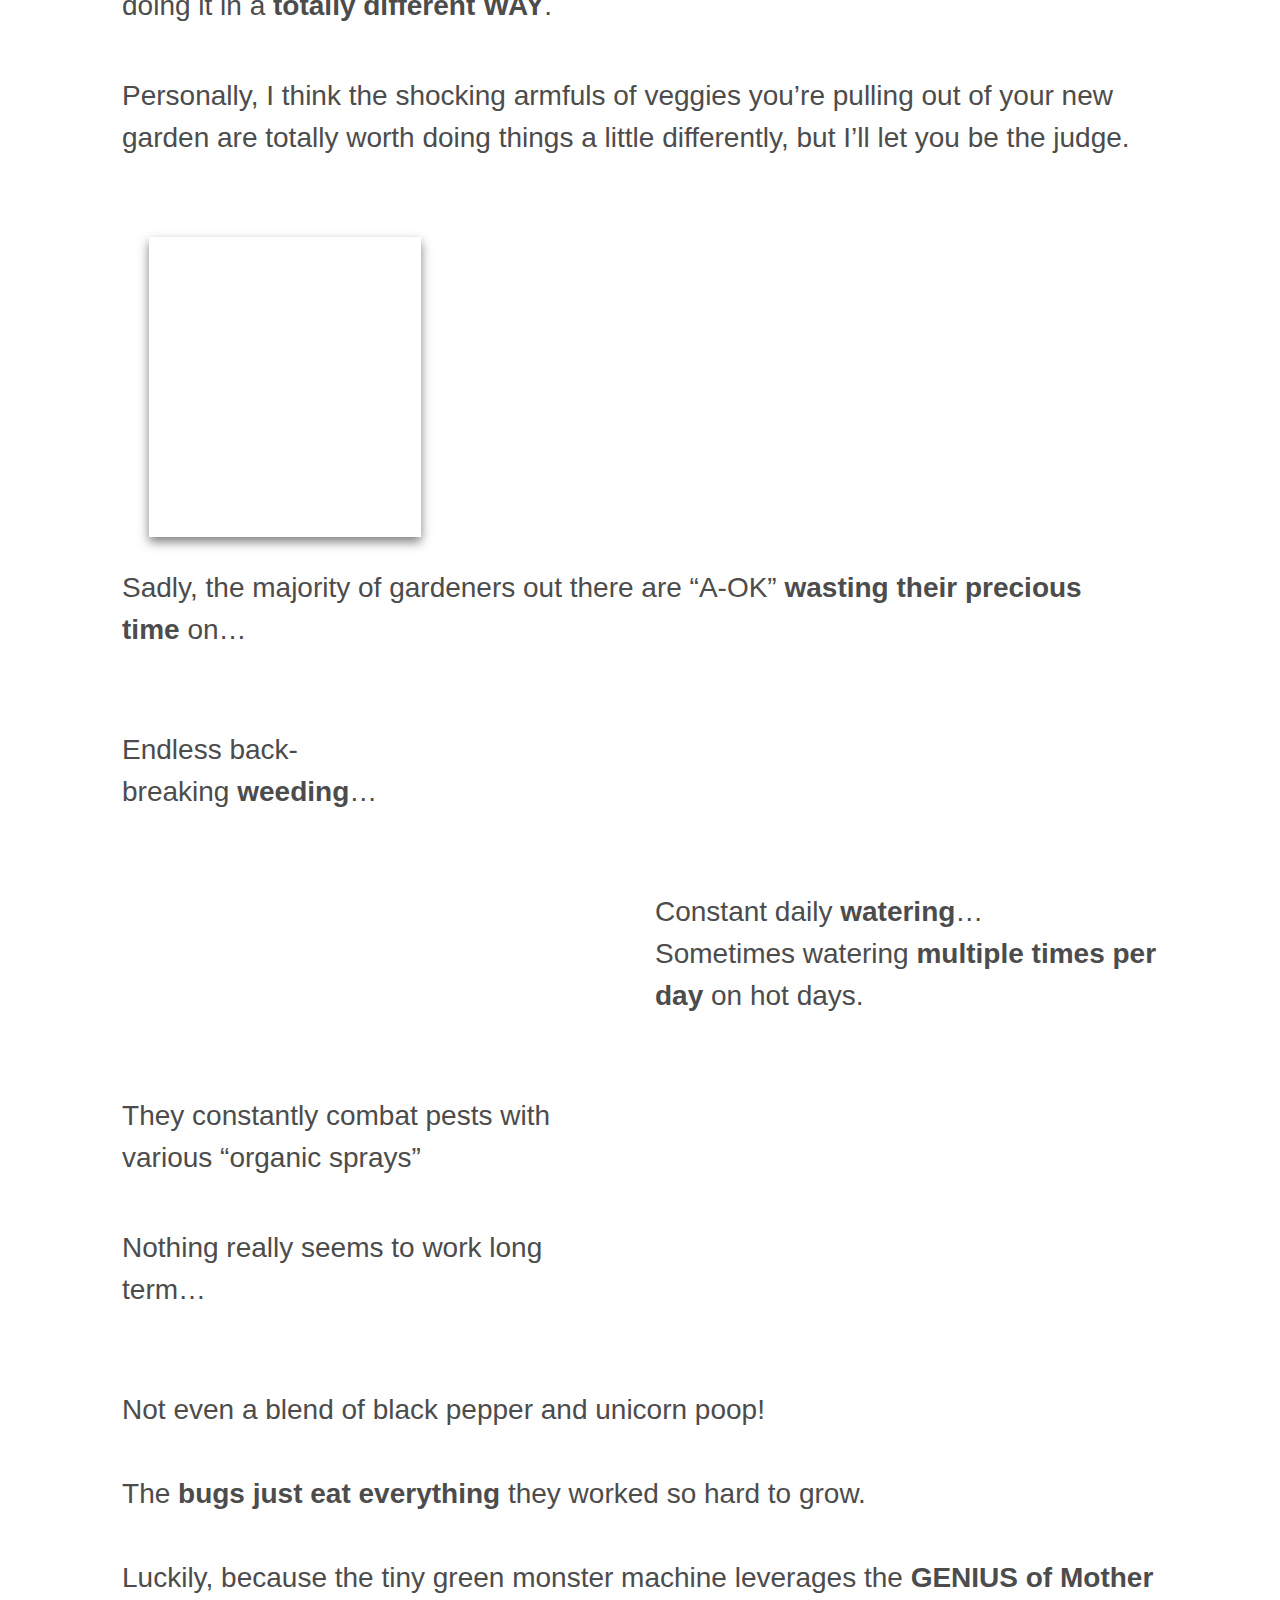
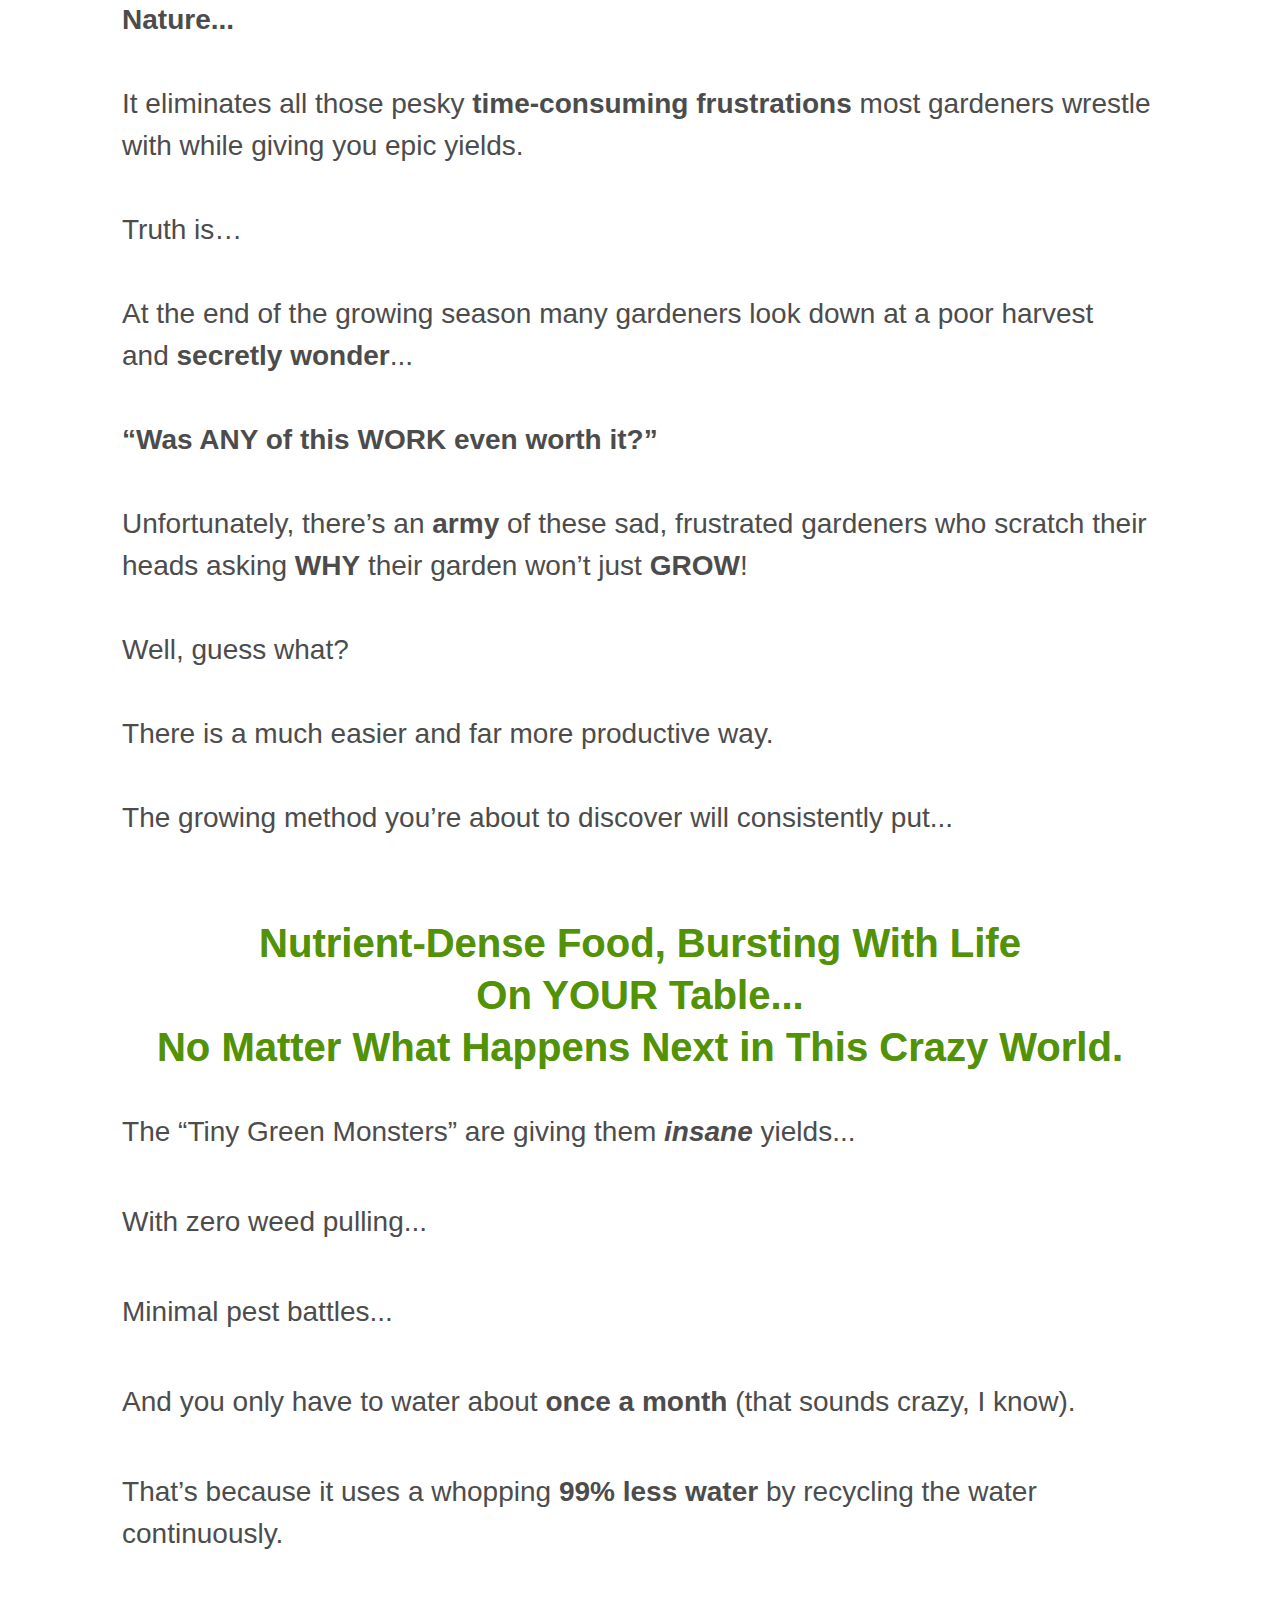
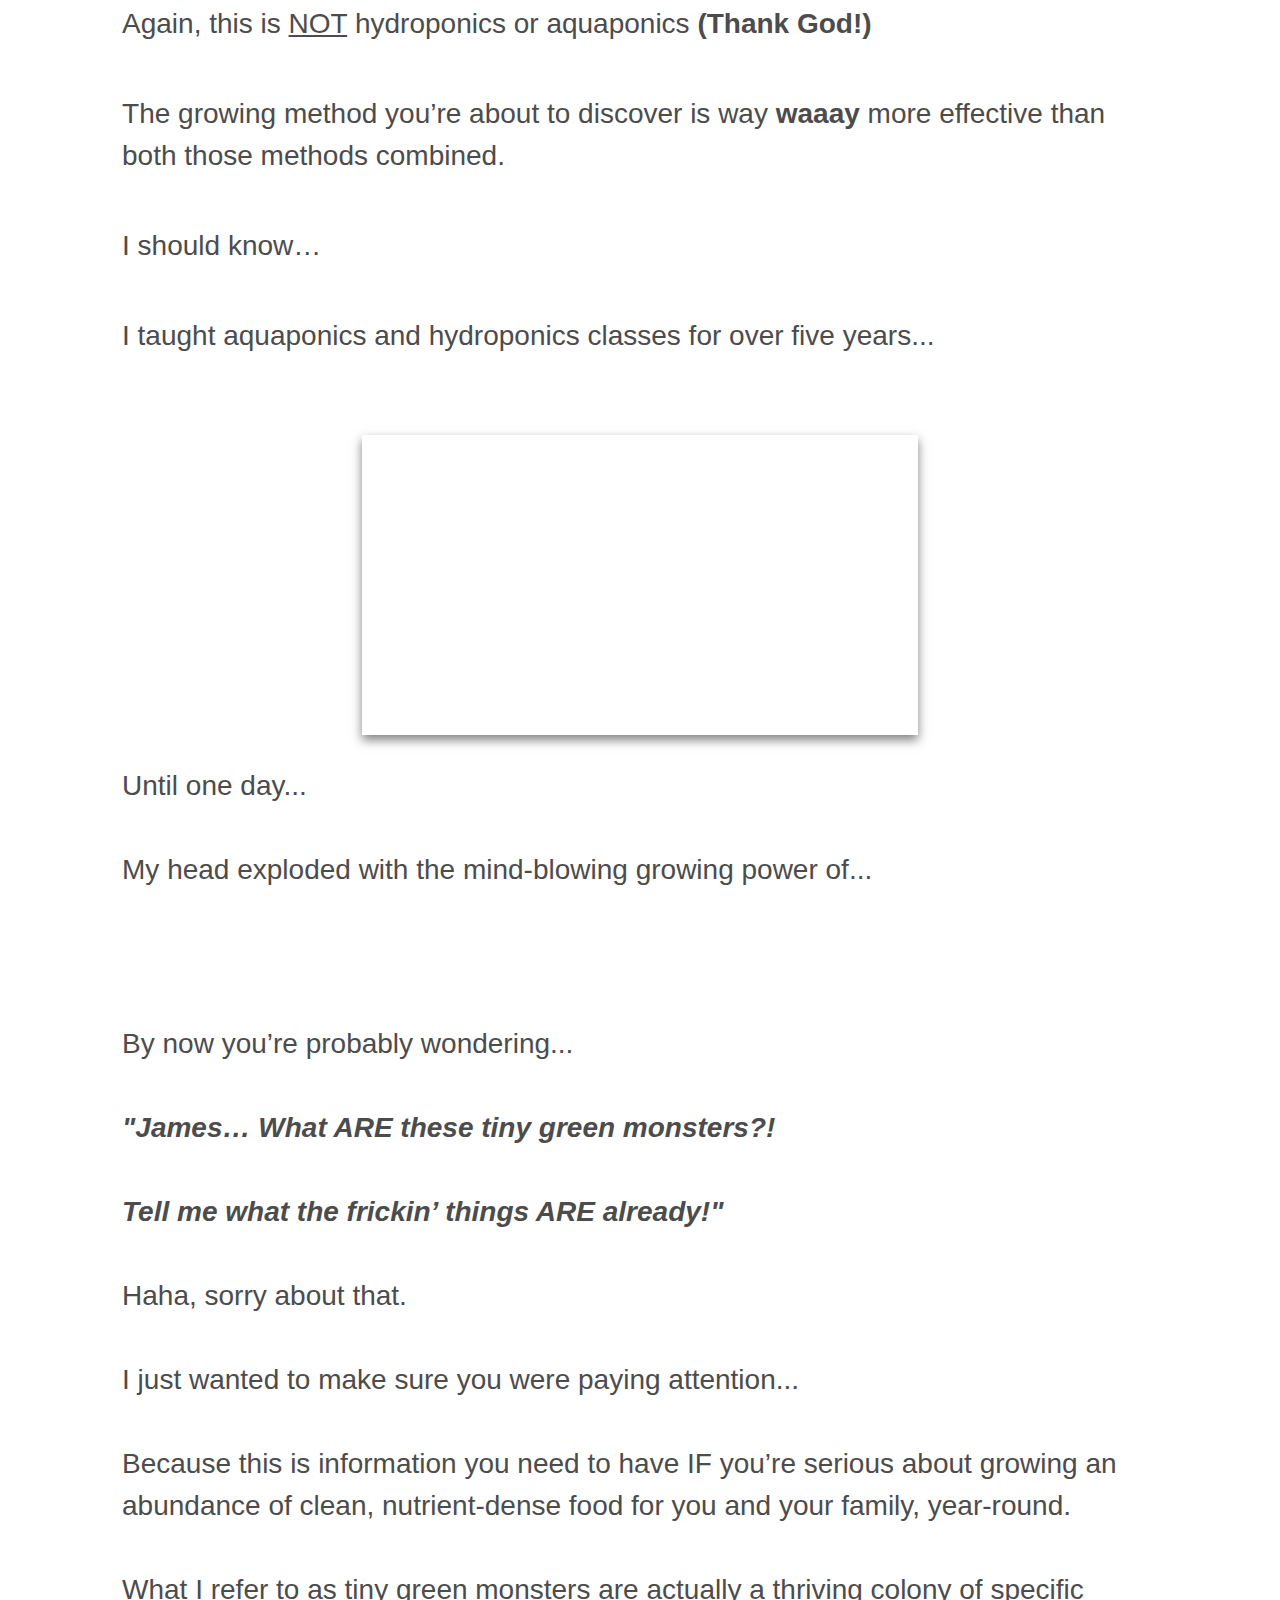
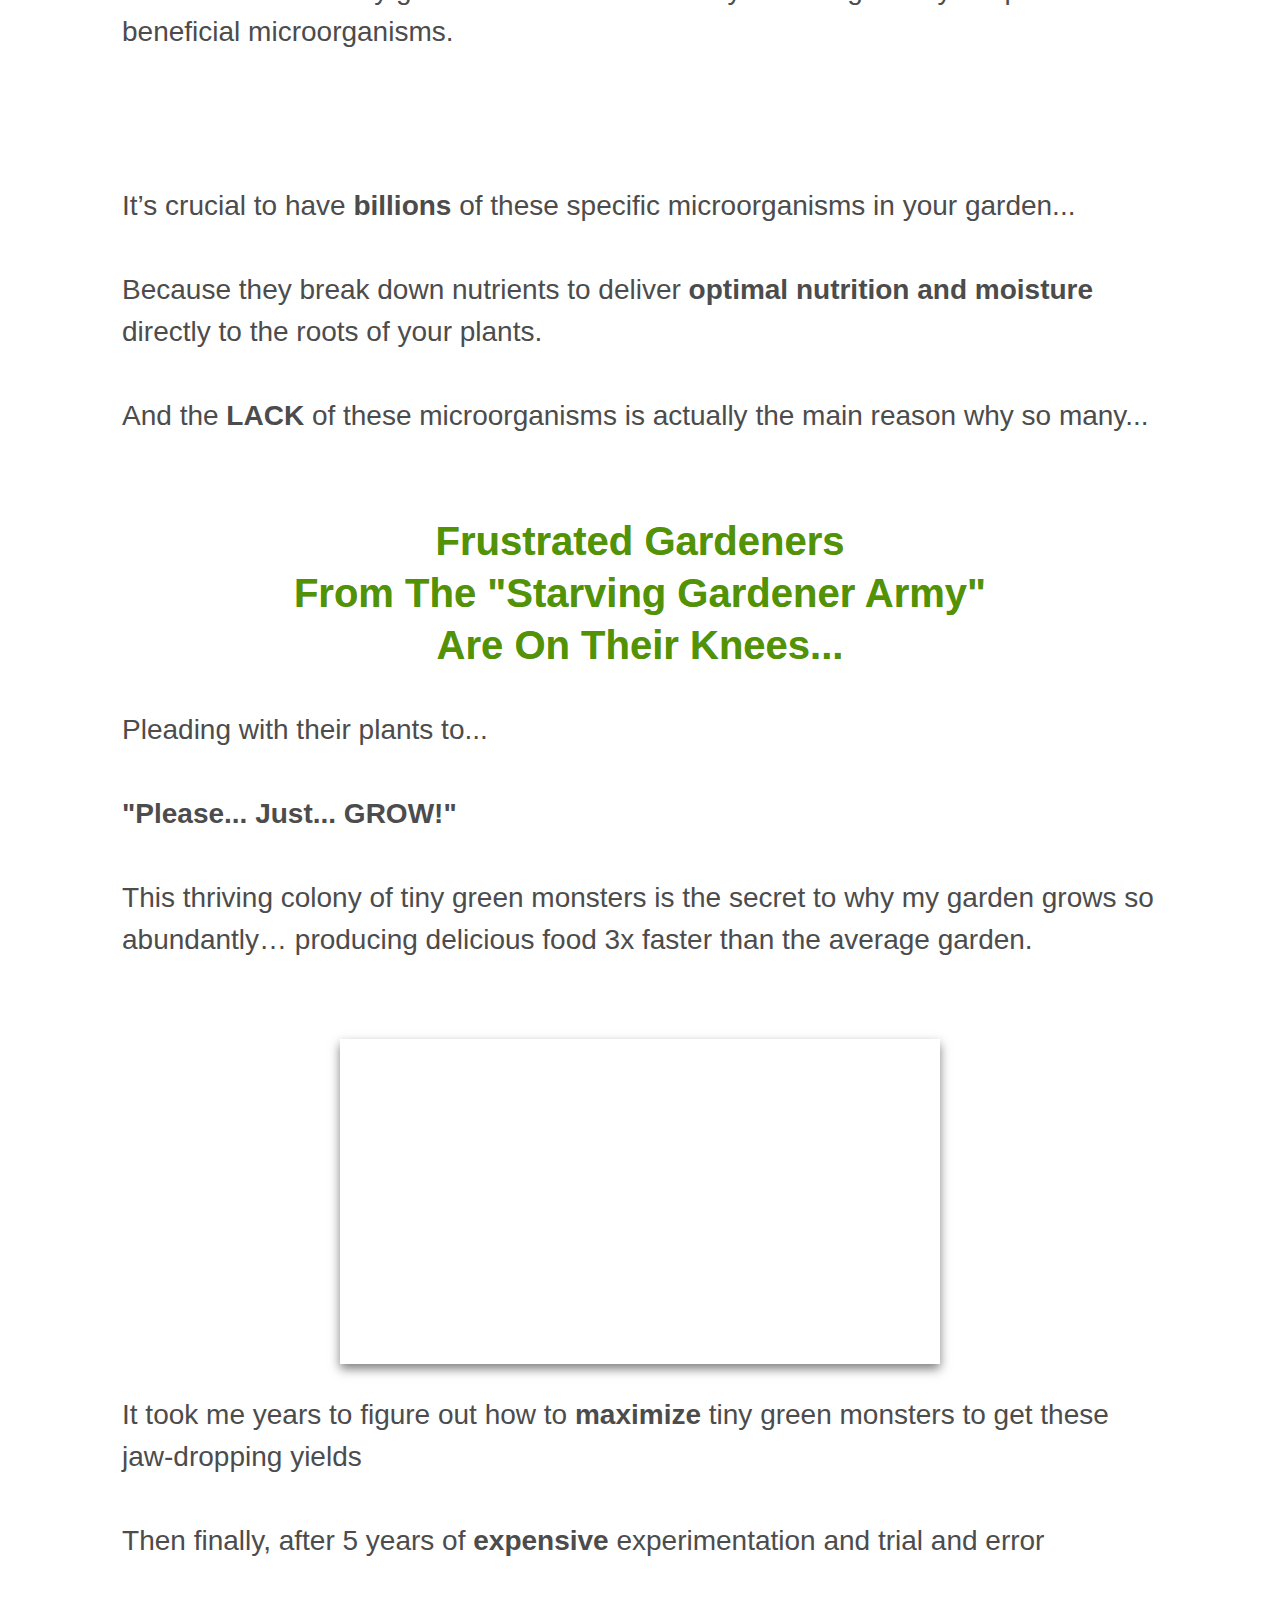
==== commit 1901b2d0: "update query param for order form" ====
--- a/index.html
+++ b/index.html
@@ -49,28 +49,27 @@
         jQuery(document).ready(function($){
             var webparams1 = getUrlVars()['utm_source']+'_'+getUrlVars()['utm_campaign']+'_'+getUrlVars()['audience'];
             var	webparams = getUrlVars()['source'];
+            var	webEnterParam = "";
+            if(getUrlVars()['enter'] !== 'undefined')
+              webEnterParam = getUrlVars()['enter'];
         
             if(webparams1 !== 'undefined_undefined_undefined' || typeof webparams !== 'undefined'){
                 if(webparams1 !== 'undefined_undefined_undefined'){
                     var params1 = 'passthrough[custom_leadsource]=LF-'+webparams1;
-                    //var _href = $('.custom_fields_lead_source a').attr('href');
-                    //$('.custom_fields_lead_source a').attr('href', _href + '?'+params1);
                     var _hrefLink = $(".blog-yellow-btns").attr("href");
                     $(".blog-yellow-btns").attr("href", _hrefLink + "?" + params1);
                 }
                 if(typeof webparams !== 'undefined'){
-                    var params = 'passthrough[custom_leadsource]=LF-'+webparams;
-                    //var _href = $('.custom_fields_lead_source a').attr('href');
-                    //$('.custom_fields_lead_source a').attr('href', _href + '?'+params);
+                    var params = 'passthrough[custom_leadsource]=LF-'+webparams+'&passthrough[custom_enter]='+webEnterParam;
                     var _hrefLink = $(".blog-yellow-btns").attr("href");
                     $(".blog-yellow-btns").attr("href", _hrefLink + "?" + params);
+                    var _hrefLink = $(".blog-yellow-btns1").attr("href");
+                    $(".blog-yellow-btns1").attr("href", _hrefLink + "?" + params);
                 }		
             }
             else{
                 var params = 'null';
-                var params = 'passthrough[custom_leadsource]='+params;
-                //var _href = $('.custom_fields_lead_source a').attr('href');
-                //$('.custom_fields_lead_source a').attr('href', _href + '?'+params);
+                var params = 'passthrough[custom_leadsource]='+params+'&passthrough[custom_enter]='+webEnterParam;
                 var _hrefLink = $(".blog-yellow-btns").attr("href");
                 $(".blog-yellow-btns").attr("href", _hrefLink + "?" + params);
             }
@@ -1753,7 +1752,7 @@
                   <img loading="lazy" class="blog-img-section-mb" width="424" src="fun/img/tgm-lf-rb-house/bundlepostman-1024x389.webp"/>
                 </div>
                 <span>
-                  <a href="https://secure.groweverywhere.com/revolution-garden-mastery-system-rb-phys/" class="blog-yellow-btns" role="button">
+                  <a href="https://secure.groweverywhere.com/revolution-garden-mastery-system-rb-phys/" class="blog-yellow-btns1" role="button">
                     YES! Give Me Food Abundance!
                   </a>
                 </span>
@@ -1900,7 +1899,7 @@
                   <img loading="lazy" class="blog-img-section-mb" width="424" src="fun/img/tgm-lf-rb-house/bundlepostman-1024x389.webp"/>
                 </div>
                 <span>
-                  <a href="https://secure.groweverywhere.com/revolution-garden-mastery-system-rb-phys/" class="blog-yellow-btns" role="button">
+                  <a href="https://secure.groweverywhere.com/revolution-garden-mastery-system-rb-phys/" class="blog-yellow-btns1" role="button">
                     YES! Give Me Food Abundance!
                   </a>
                 </span>
@@ -2020,7 +2019,7 @@
                   <img loading="lazy" class="blog-img-section-mb" width="424" src="fun/img/tgm-lf-rb-house/bundlepostman-1024x389.webp"/>
                 </div>
                 <span>
-                  <a href="https://secure.groweverywhere.com/revolution-garden-mastery-system-rb-phys/" class="blog-yellow-btns" role="button">
+                  <a href="https://secure.groweverywhere.com/revolution-garden-mastery-system-rb-phys/" class="blog-yellow-btns1" role="button">
                     YES! Give Me Food Abundance!
                   </a>
                 </span>
@@ -2112,7 +2111,7 @@
                   <img loading="lazy" class="blog-img-section-mb" width="424" src="fun/img/tgm-lf-rb-house/bundlepostman-1024x389.webp"/>
                 </div>
                 <span>
-                  <a href="https://secure.groweverywhere.com/revolution-garden-mastery-system-rb-phys/" class="blog-yellow-btns" role="button">
+                  <a href="https://secure.groweverywhere.com/revolution-garden-mastery-system-rb-phys/" class="blog-yellow-btns1" role="button">
                     YES! Give Me Food Abundance!
                   </a>
                 </span>
@@ -2219,7 +2218,7 @@
                   <img loading="lazy" class="blog-img-section-mb" width="424" src="fun/img/tgm-lf-rb-house/bundlepostman-1024x389.webp"/>
                 </div>
                 <span>
-                  <a href="https://secure.groweverywhere.com/revolution-garden-mastery-system-rb-phys/" class="blog-yellow-btns" role="button">
+                  <a href="https://secure.groweverywhere.com/revolution-garden-mastery-system-rb-phys/" class="blog-yellow-btns1" role="button">
                     YES! Give Me Food Abundance!
                   </a>
                 </span>
@@ -2263,7 +2262,7 @@
                   <img loading="lazy" class="blog-img-section-mb" width="424" src="fun/img/tgm-lf-rb-house/bundlepostman-1024x389.webp"/>
                 </div>
                 <span>
-                  <a href="https://secure.groweverywhere.com/revolution-garden-mastery-system-rb-phys/" class="blog-yellow-btns" role="button">
+                  <a href="https://secure.groweverywhere.com/revolution-garden-mastery-system-rb-phys/" class="blog-yellow-btns1" role="button">
                     YES! Give Me Food Abundance!
                   </a>
                 </span>
@@ -2322,7 +2321,7 @@
                   <img loading="lazy" class="blog-img-section-mb" width="424" src="fun/img/tgm-lf-rb-house/bundlepostman-1024x389.webp"/>
                 </div>
                 <span>
-                  <a href="https://secure.groweverywhere.com/revolution-garden-mastery-system-rb-phys/" class="blog-yellow-btns" role="button">
+                  <a href="https://secure.groweverywhere.com/revolution-garden-mastery-system-rb-phys/" class="blog-yellow-btns1" role="button">
                     YES! Give Me Food Abundance!
                   </a>
                 </span>
@@ -2387,7 +2386,7 @@
                   <img loading="lazy" class="blog-img-section-mb" width="424" src="fun/img/tgm-lf-rb-house/bundlepostman-1024x389.webp"/>
                 </div>
                 <span>
-                  <a href="https://secure.groweverywhere.com/revolution-garden-mastery-system-rb-phys/" class="blog-yellow-btns" role="button">
+                  <a href="https://secure.groweverywhere.com/revolution-garden-mastery-system-rb-phys/" class="blog-yellow-btns1" role="button">
                     YES! Give Me Food Abundance!
                   </a>
                 </span>
@@ -2494,7 +2493,7 @@
                   <img loading="lazy" class="blog-img-section-mb" width="424" src="fun/img/tgm-lf-rb-house/bundlepostman-1024x389.webp"/>
                 </div>
                 <span>
-                  <a href="https://secure.groweverywhere.com/revolution-garden-mastery-system-rb-phys/" class="blog-yellow-btns" role="button">
+                  <a href="https://secure.groweverywhere.com/revolution-garden-mastery-system-rb-phys/" class="blog-yellow-btns1" role="button">
                     YES! Give Me Food Abundance!
                   </a>
                 </span>
@@ -2562,7 +2561,7 @@
                   <img loading="lazy" class="blog-img-section-mb" width="424" src="fun/img/tgm-lf-rb-house/bundlepostman-1024x389.webp"/>
                 </div>
                 <span>
-                  <a href="https://secure.groweverywhere.com/revolution-garden-mastery-system-rb-phys/" class="blog-yellow-btns" role="button">
+                  <a href="https://secure.groweverywhere.com/revolution-garden-mastery-system-rb-phys/" class="blog-yellow-btns1" role="button">
                     YES! Give Me Food Abundance!
                   </a>
                 </span>
@@ -2635,7 +2634,7 @@
                   <img loading="lazy" class="blog-img-section-mb" width="424" src="fun/img/tgm-lf-rb-house/bundlepostman-1024x389.webp"/>
                 </div>
                 <span>
-                  <a href="https://secure.groweverywhere.com/revolution-garden-mastery-system-rb-phys/" class="blog-yellow-btns" role="button">
+                  <a href="https://secure.groweverywhere.com/revolution-garden-mastery-system-rb-phys/" class="blog-yellow-btns1" role="button">
                     YES! Give Me Food Abundance!
                   </a>
                 </span>
--- a/css/tgm-style.css
+++ b/css/tgm-style.css
@@ -105,7 +105,7 @@
 .blog-img-section-mb {
   margin-bottom: 20px;
 }
-.blog-yellow-btns {
+.blog-yellow-btns, .blog-yellow-btns1 {
   font-family: "PT Sans", Sans-serif;
   font-size: 46px;
   font-weight: bold;
@@ -123,7 +123,7 @@
   display: inline-block;
   transition: all .3s;
 }
-.blog-yellow-btns:hover{
+.blog-yellow-btns:hover, .blog-yellow-btns1:hover{
   color: #FFFFFF;
   background-color: #EC9D44;
   text-decoration: none;
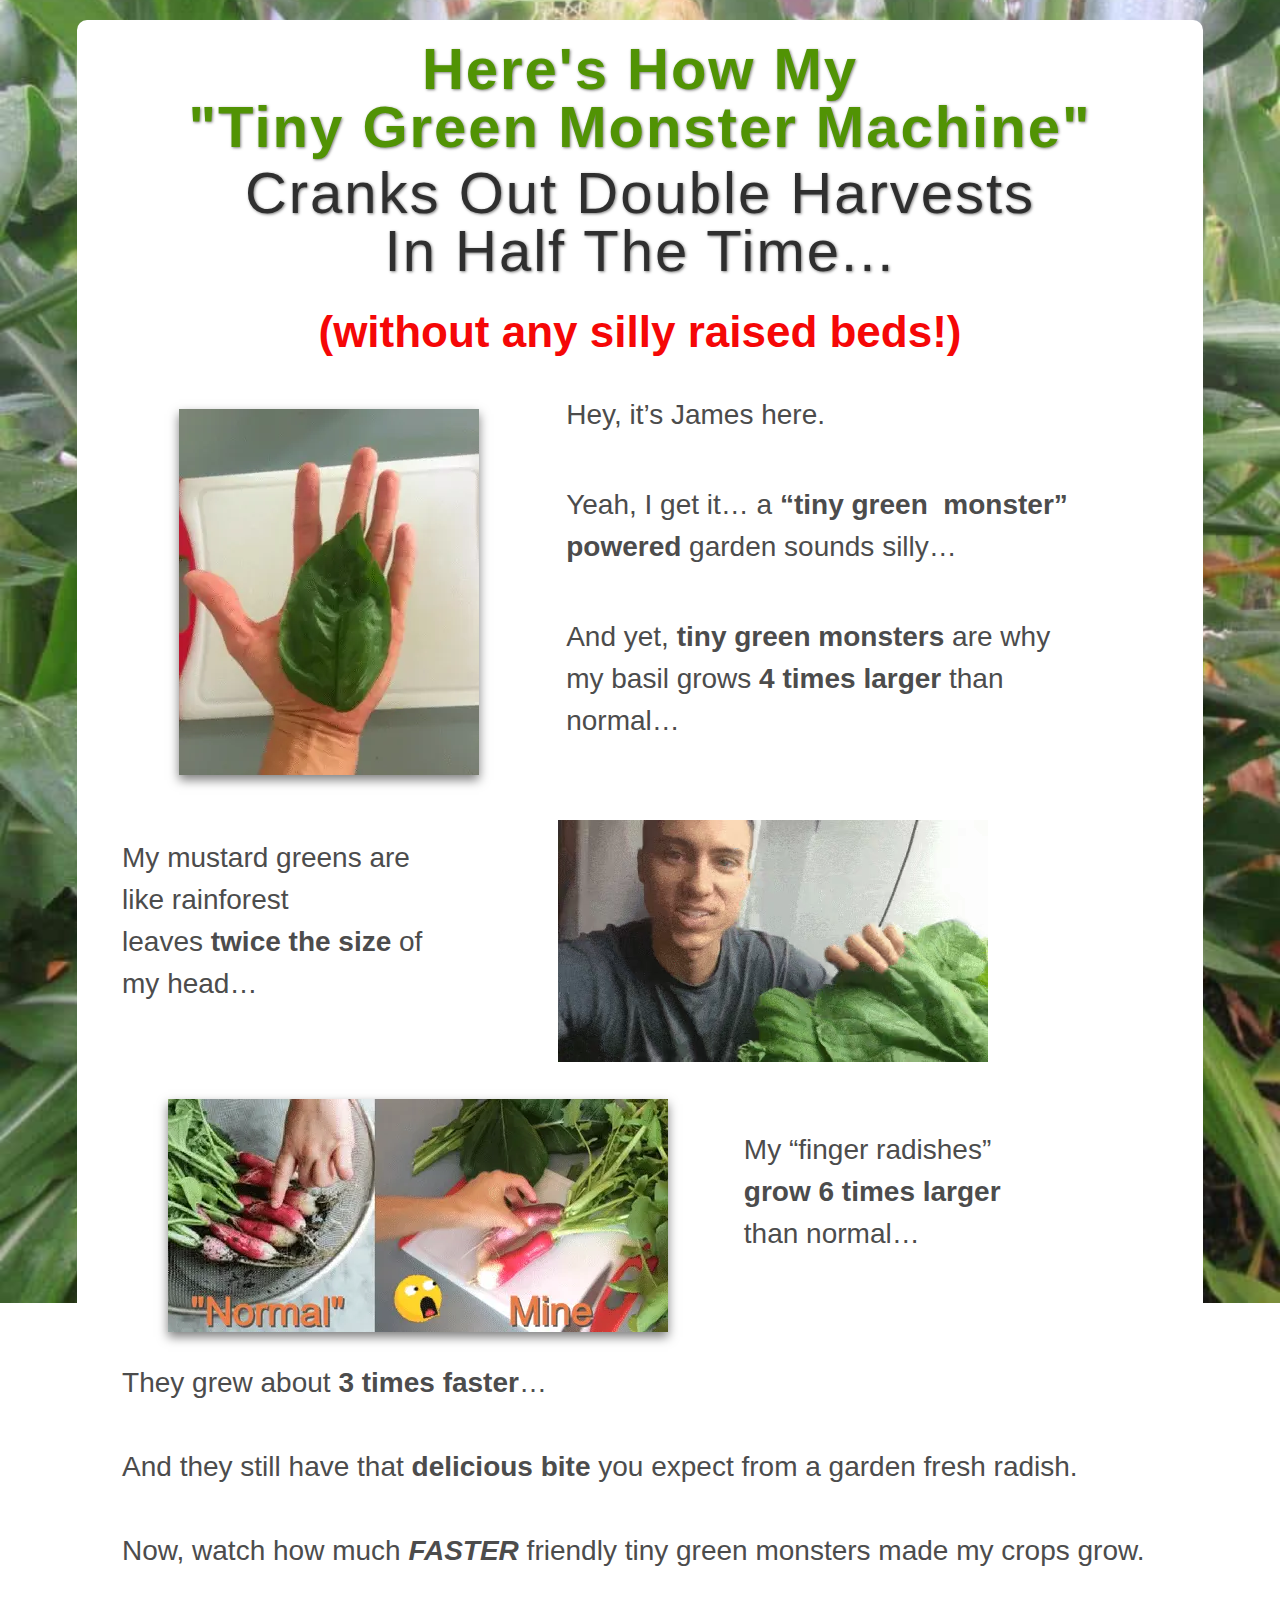
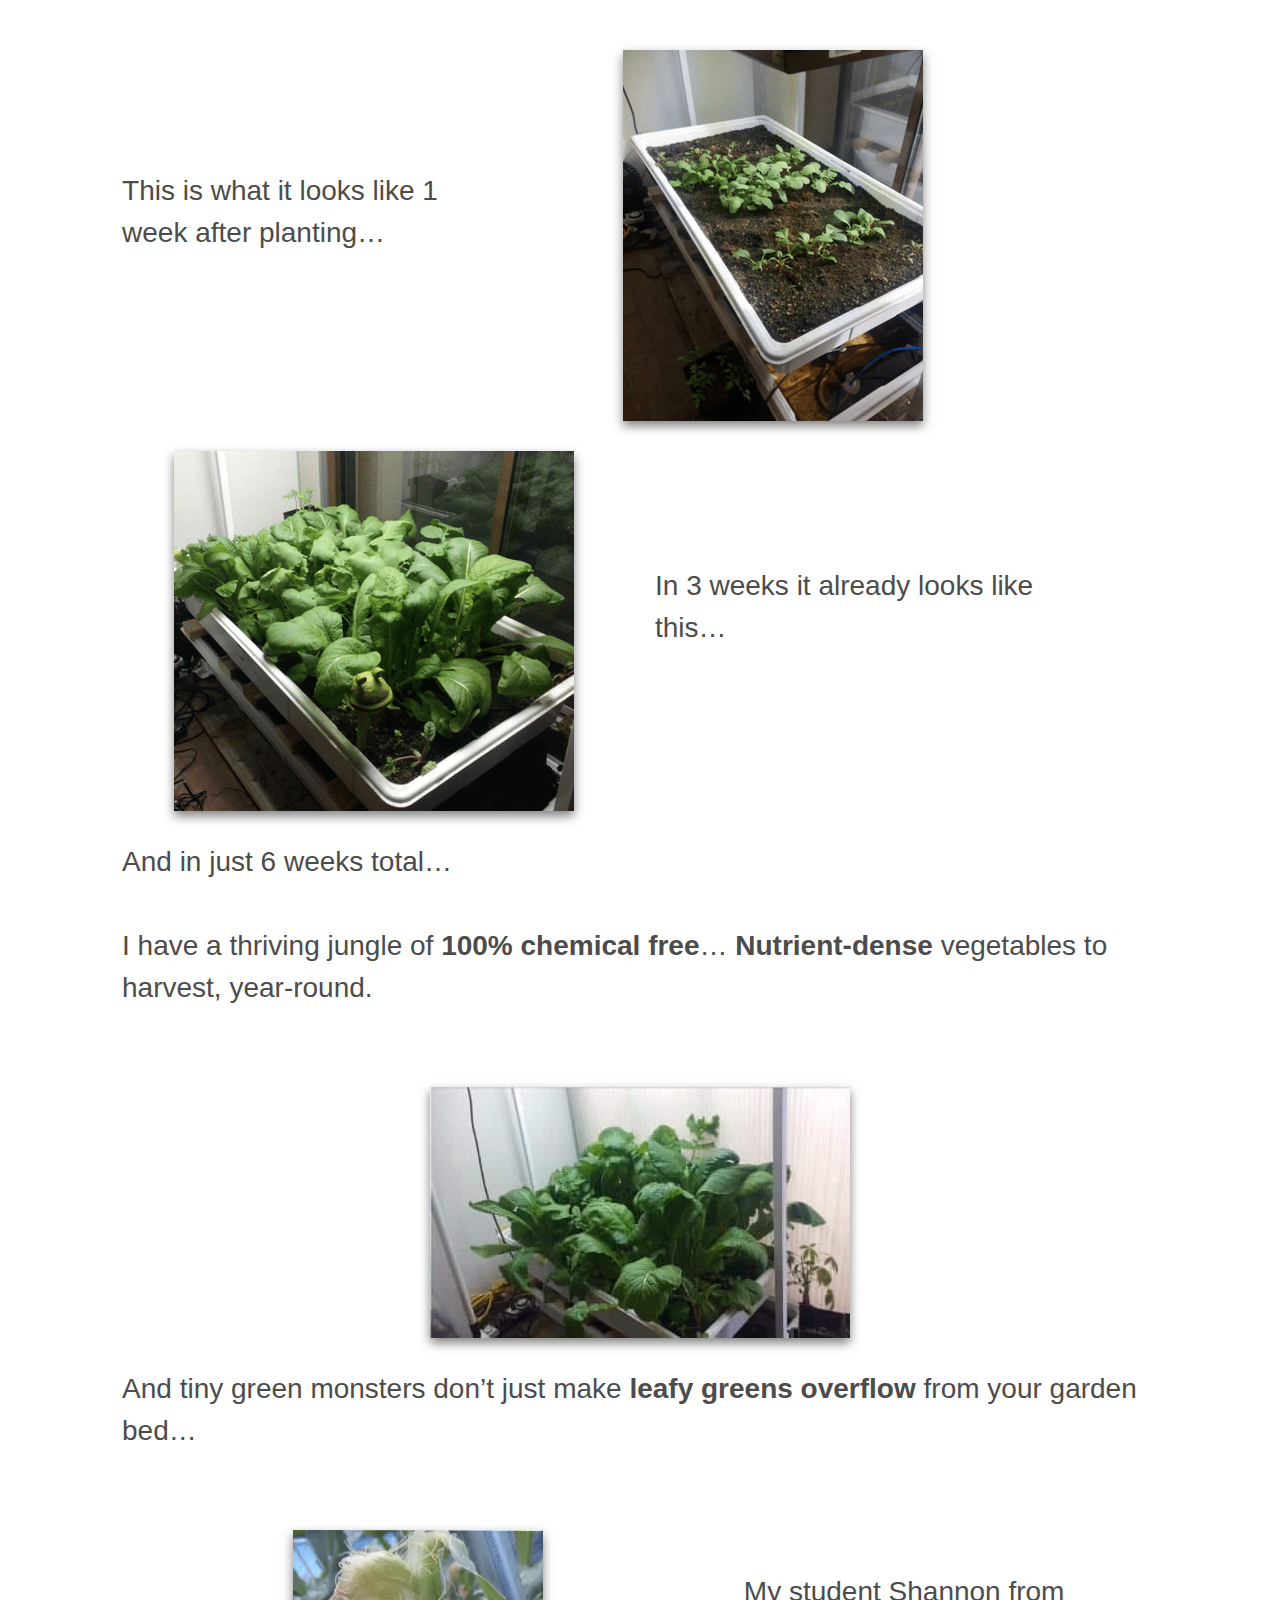
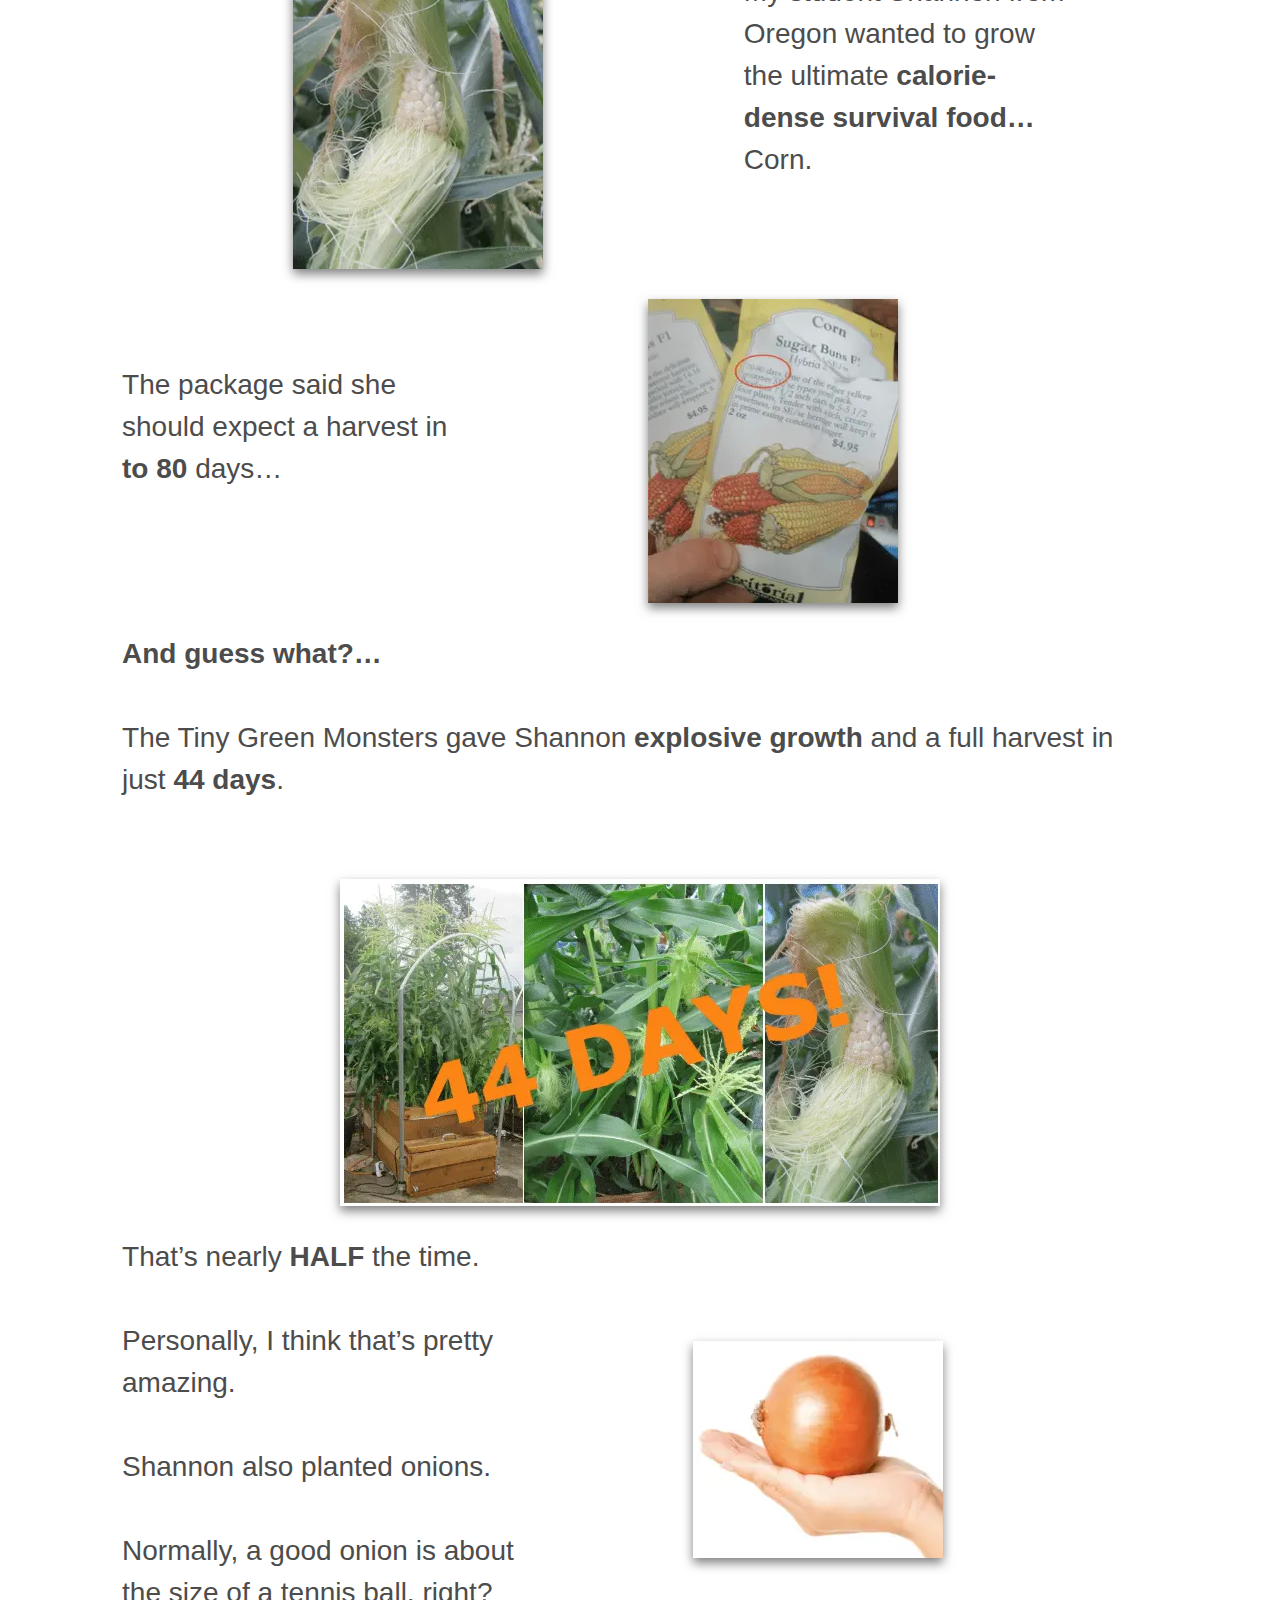
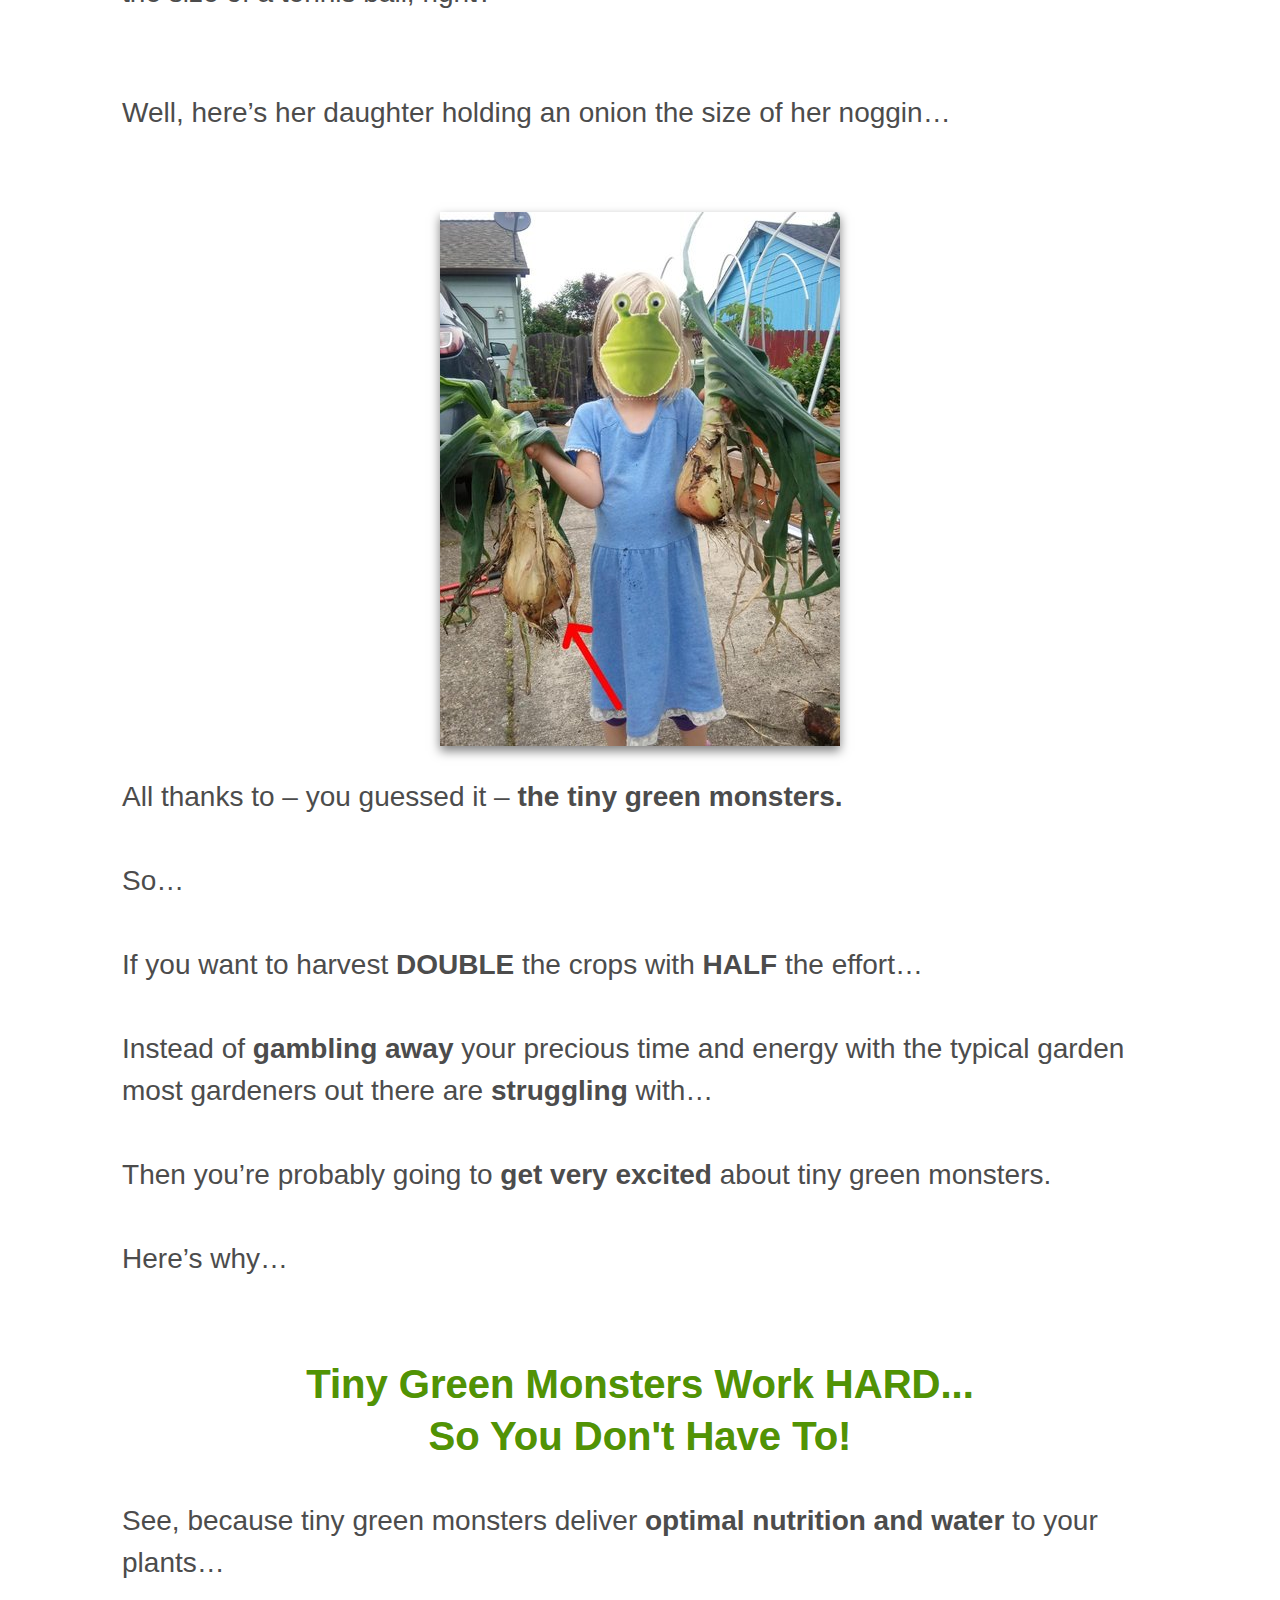
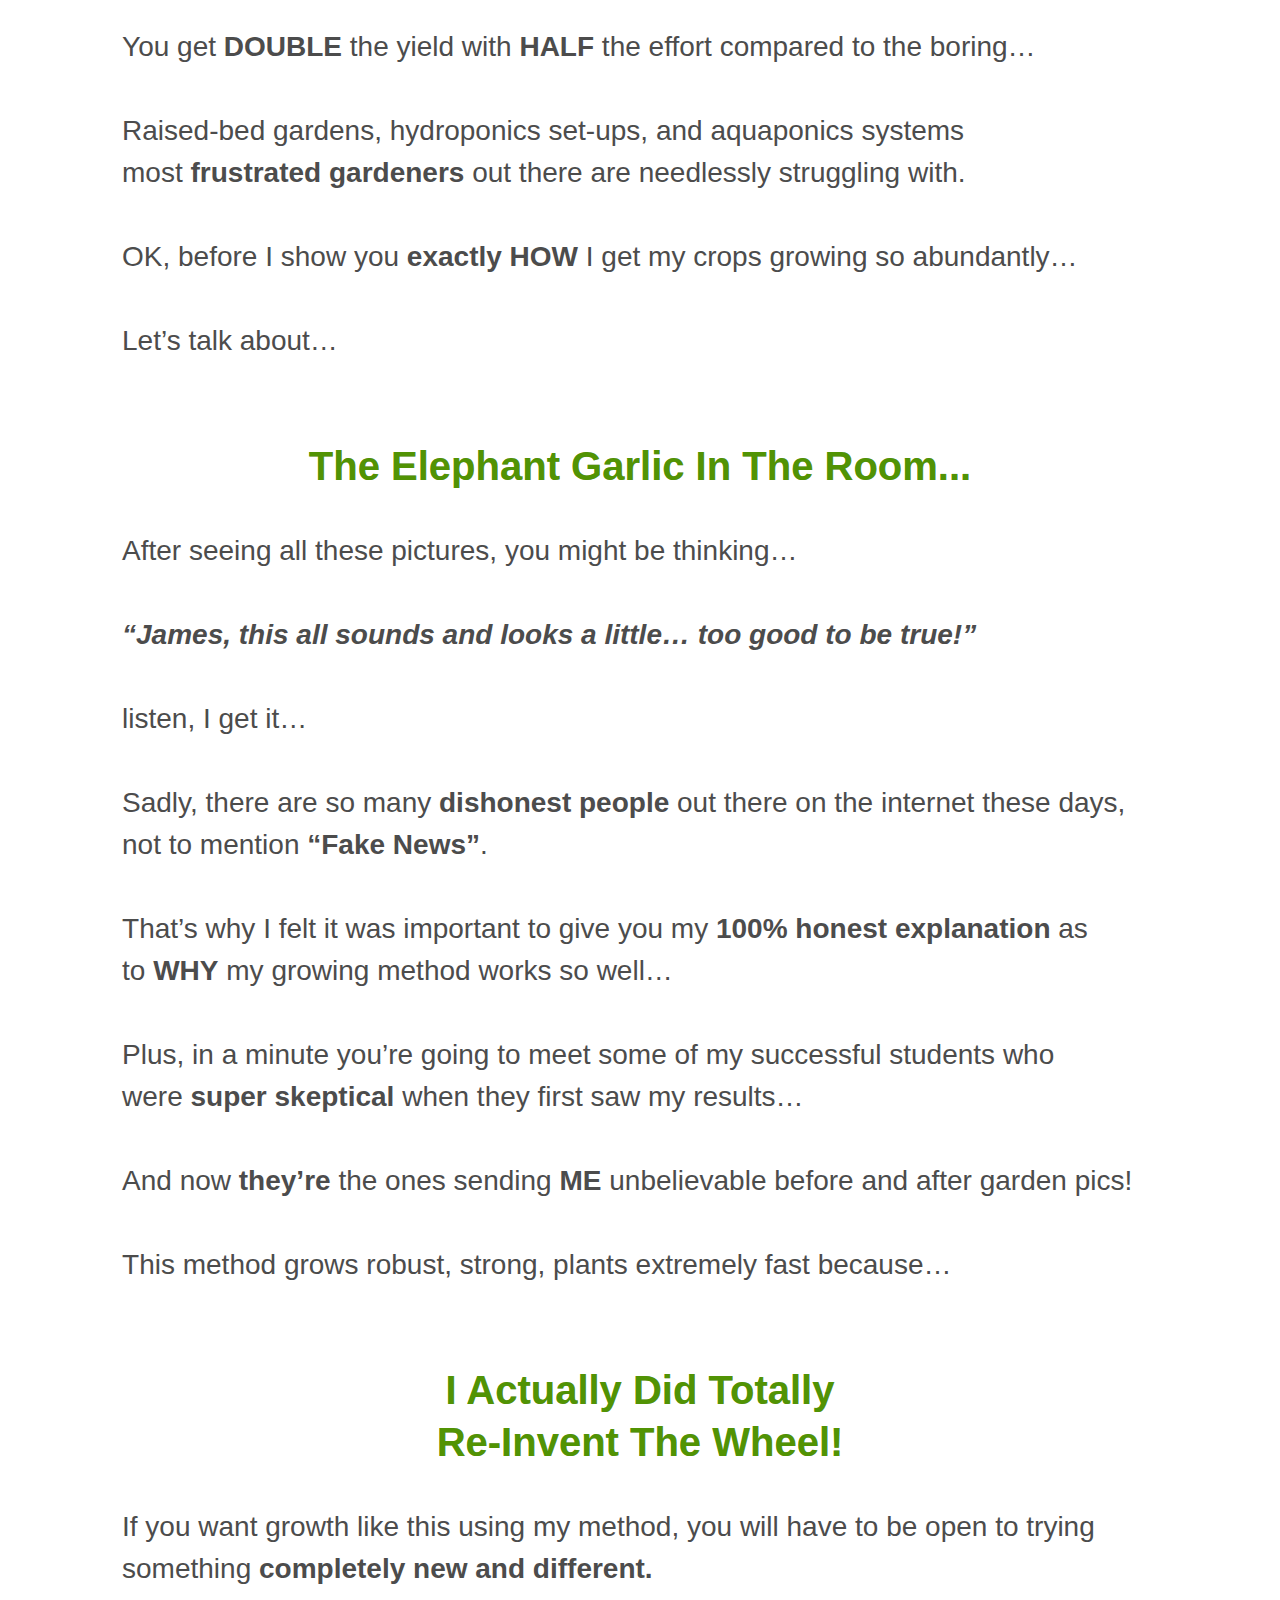
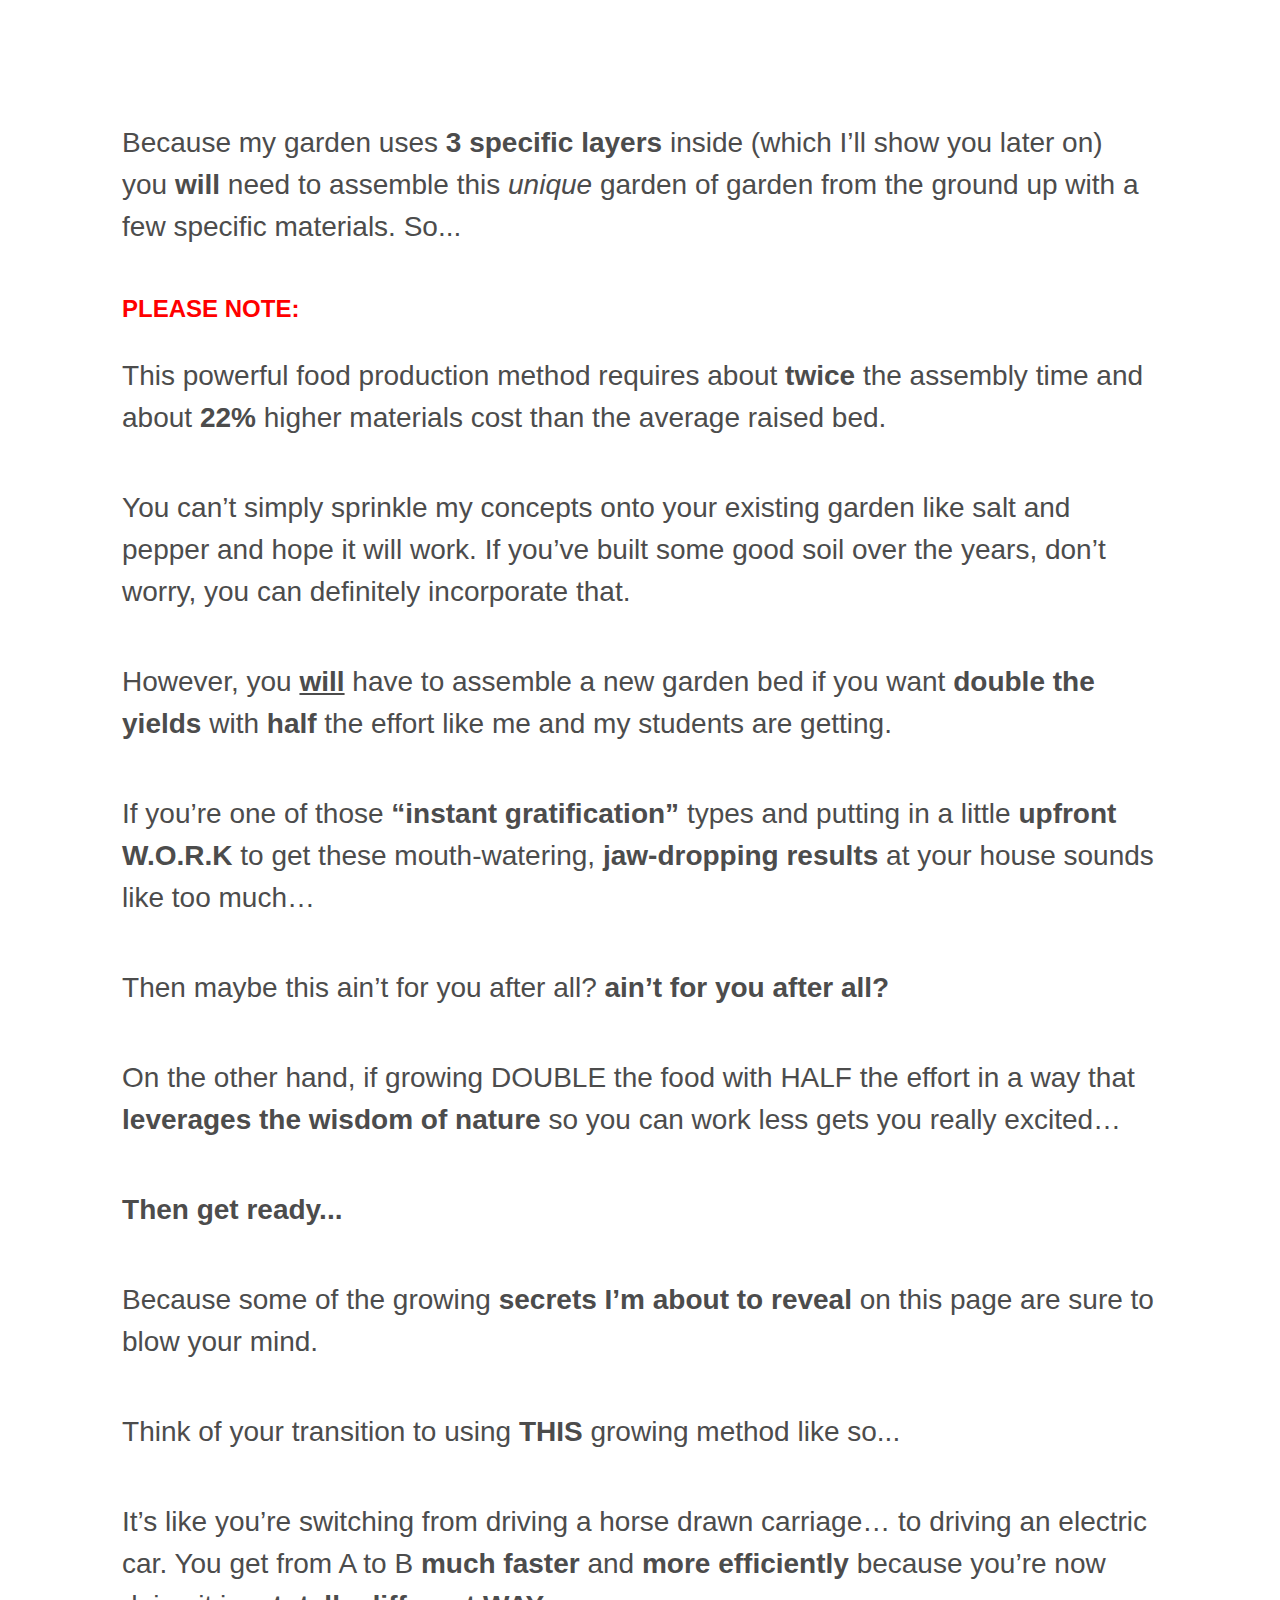
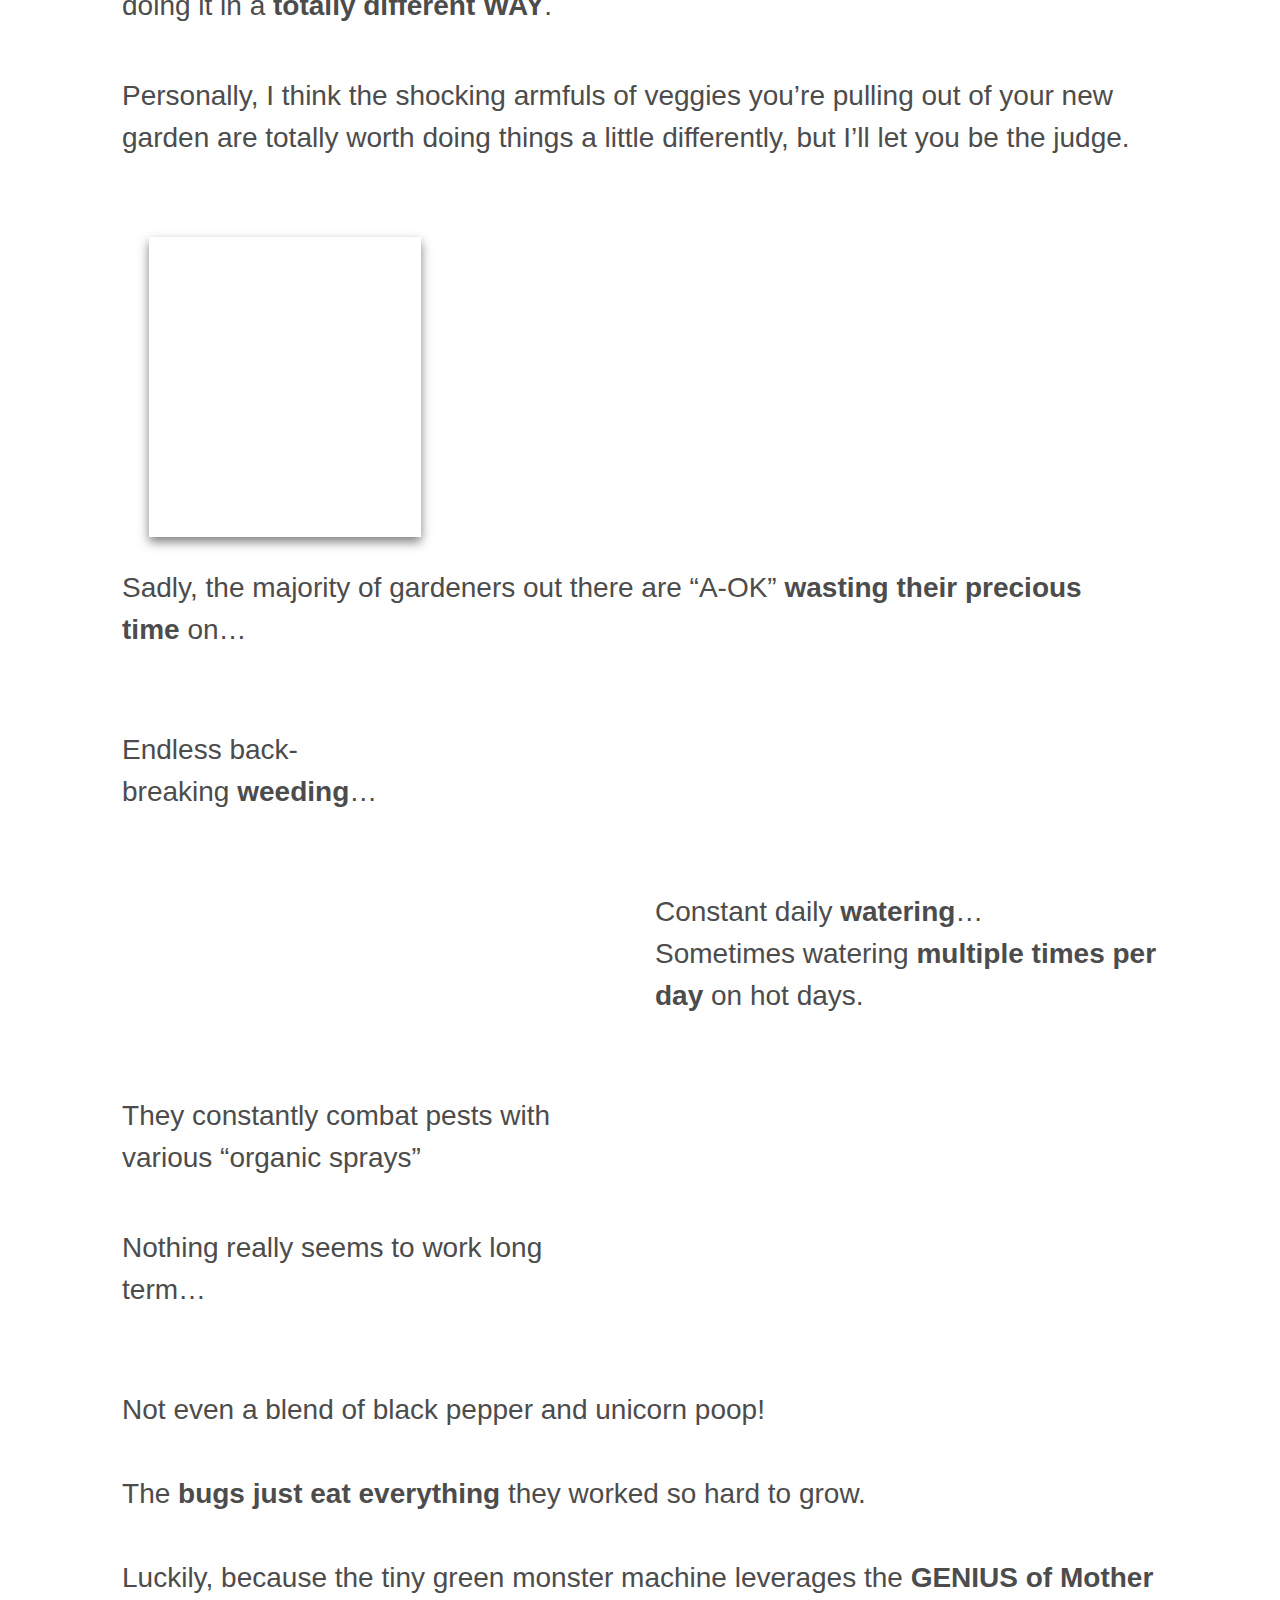
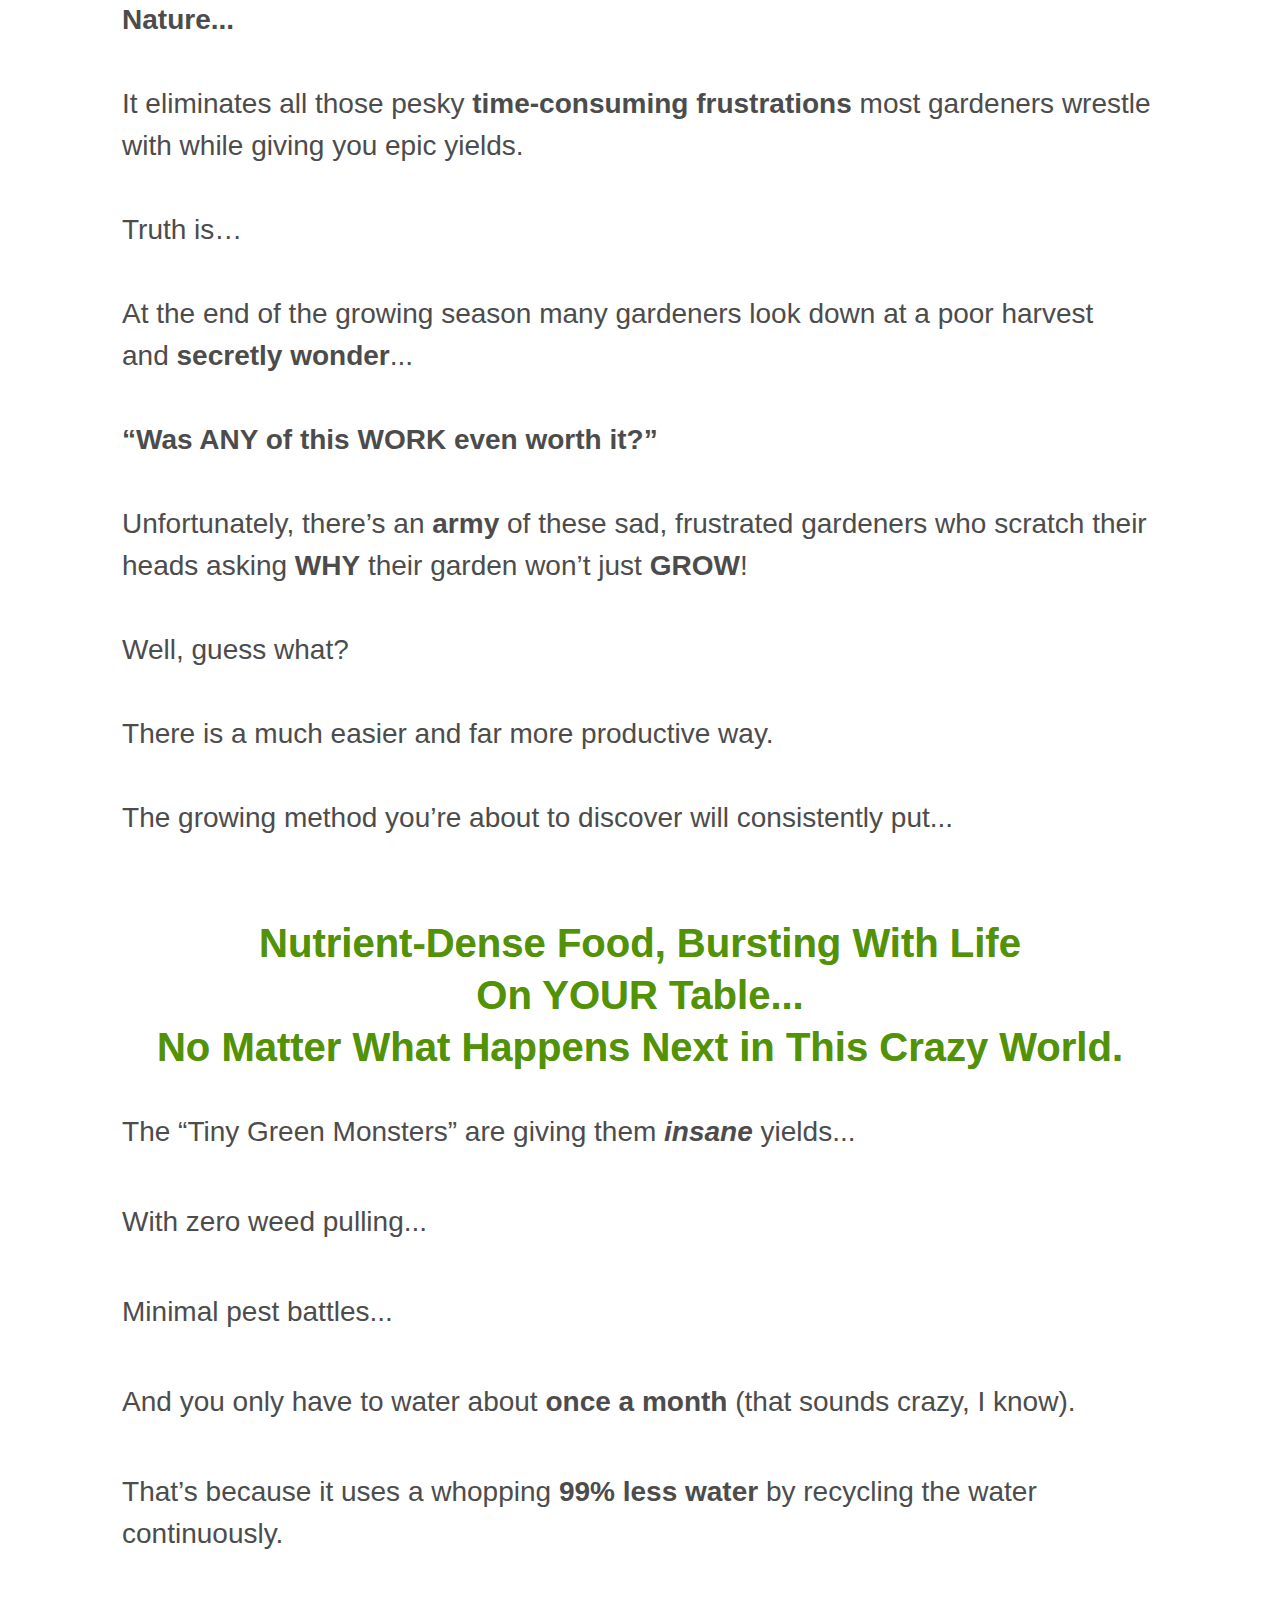
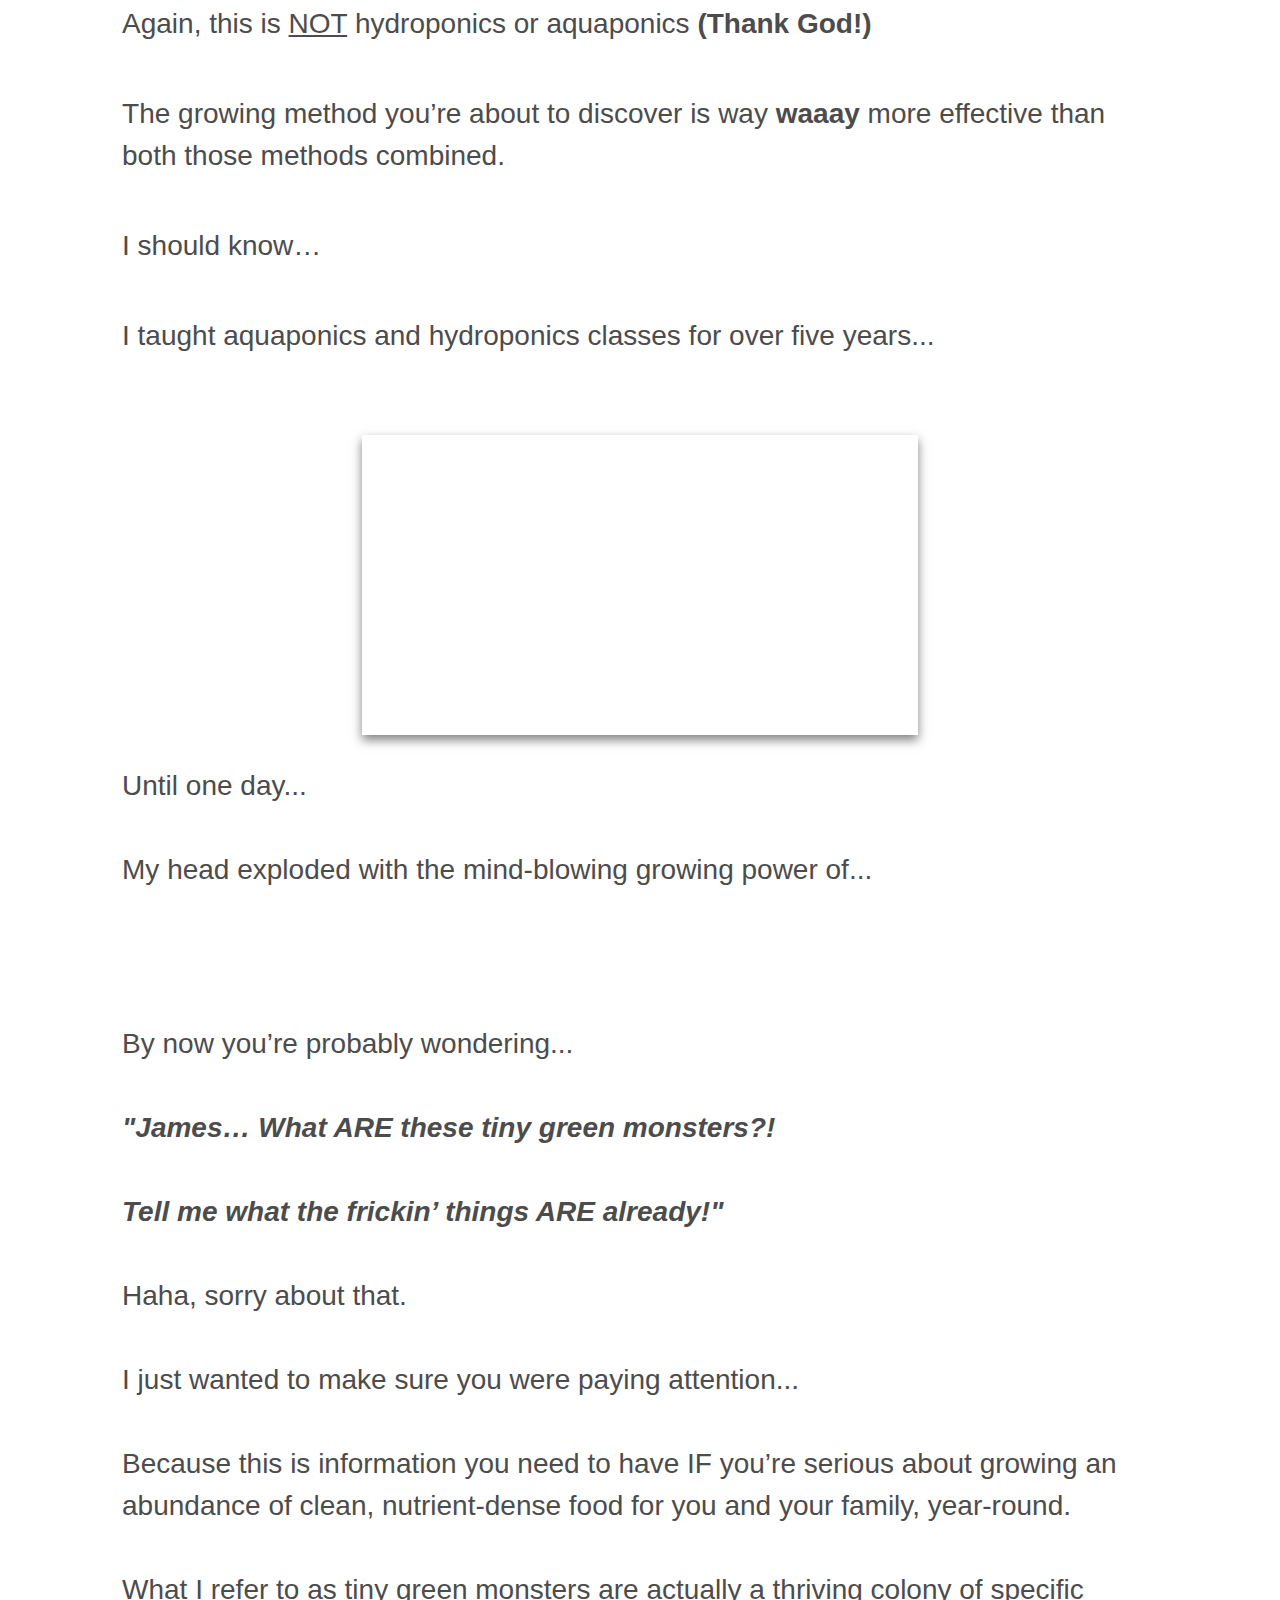
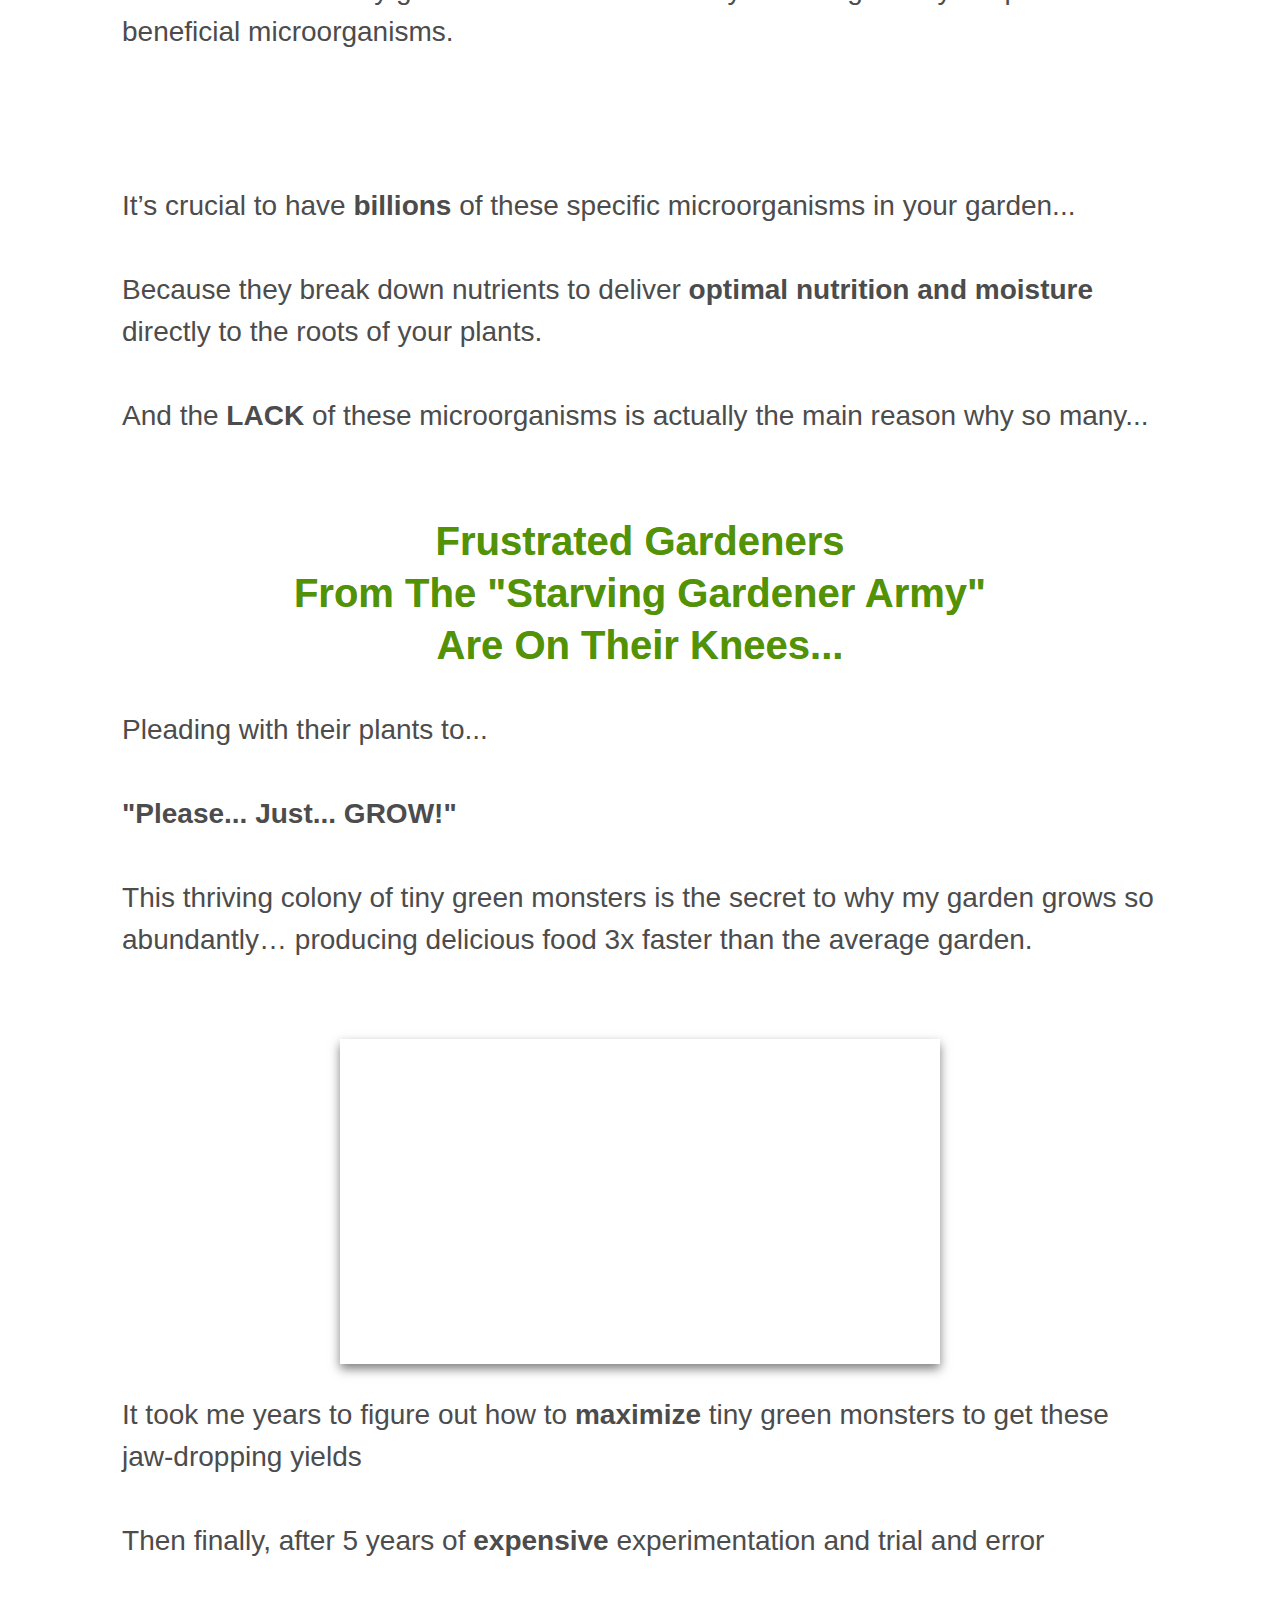
==== commit 5e333022: "update video link" ====
--- a/index.html
+++ b/index.html
@@ -2681,10 +2681,5 @@
       </div>
     </div>
     <script src="https://ajax.googleapis.com/ajax/libs/jquery/3.5.1/jquery.min.js"></script>
-    <script>
-      $(window).on('load', function(){
-        $('.vimeo-video').attr('src','https://player.vimeo.com/video/568019705?color&amp;autopause=0&amp;loop=0&amp;muted=0&amp;title=1&amp;portrait=1&amp;byline=1#t=');
-});
-    </script>
   </body>
 </html>
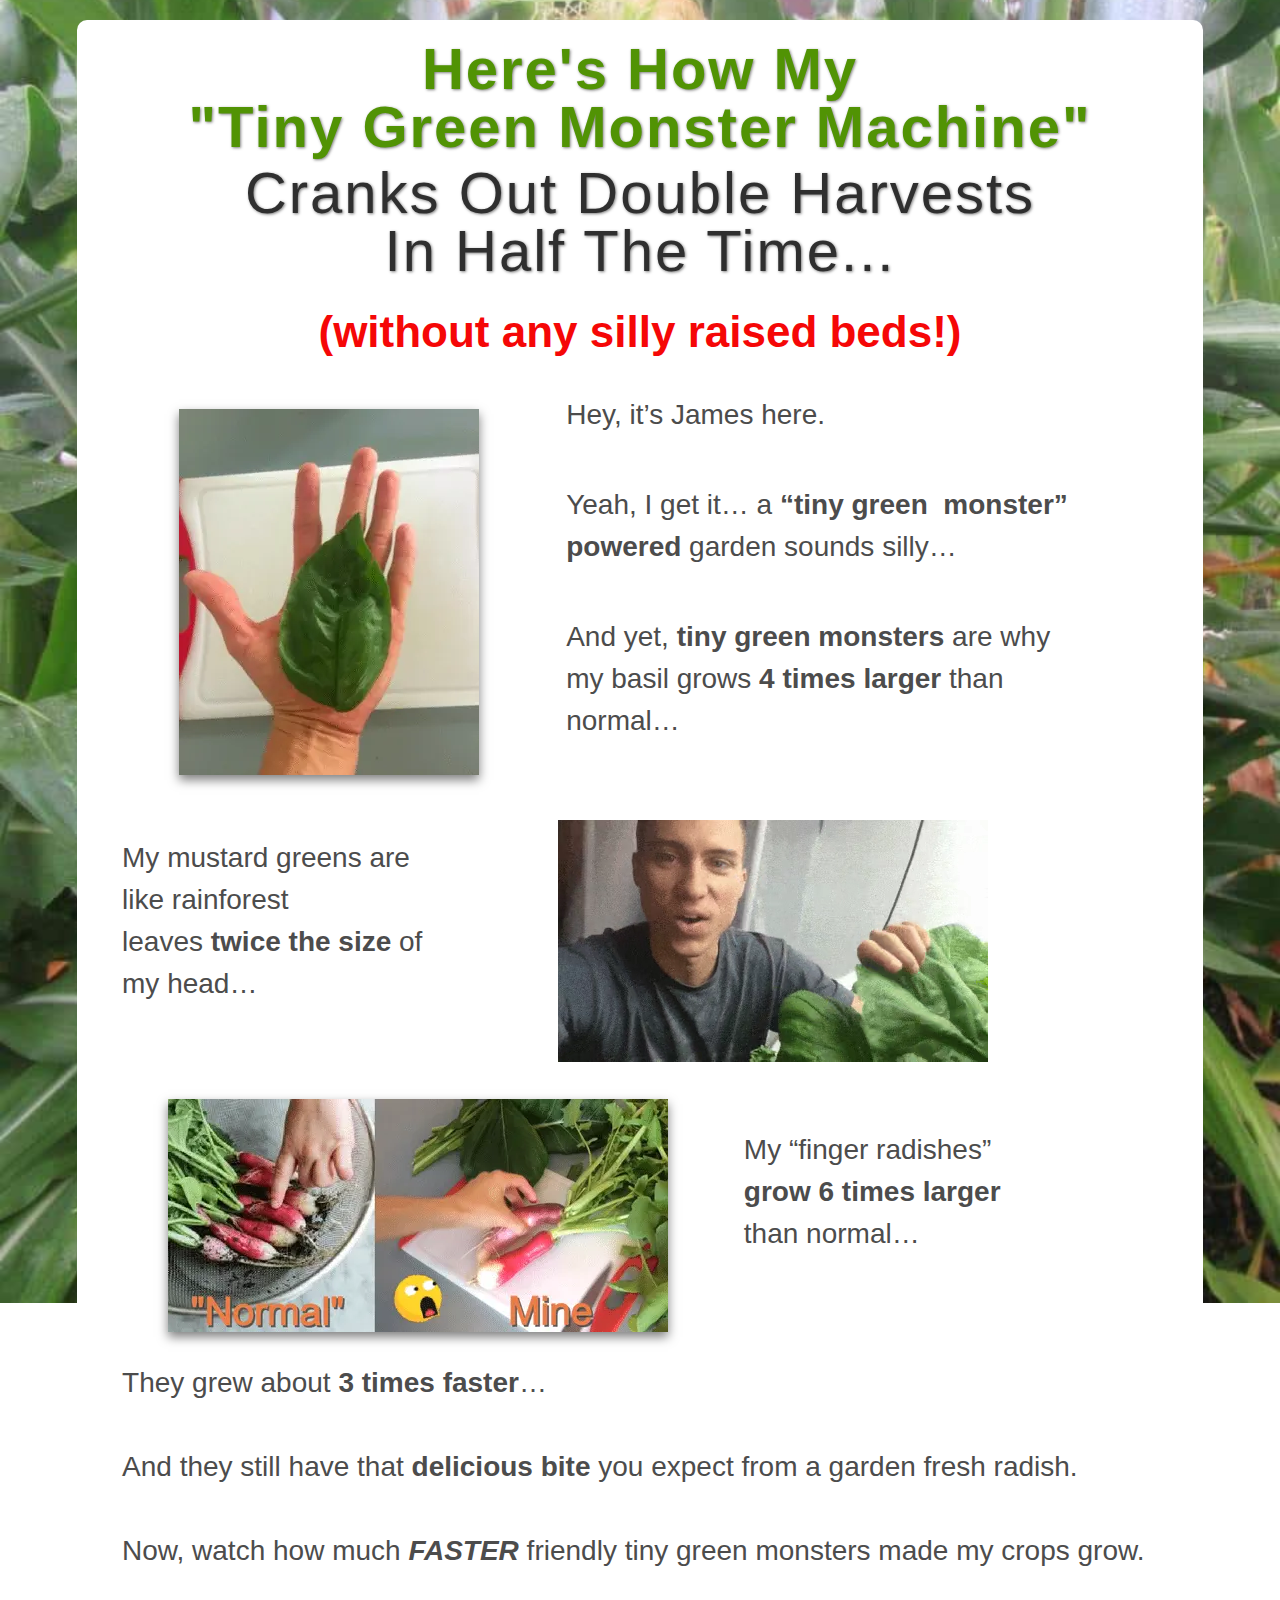
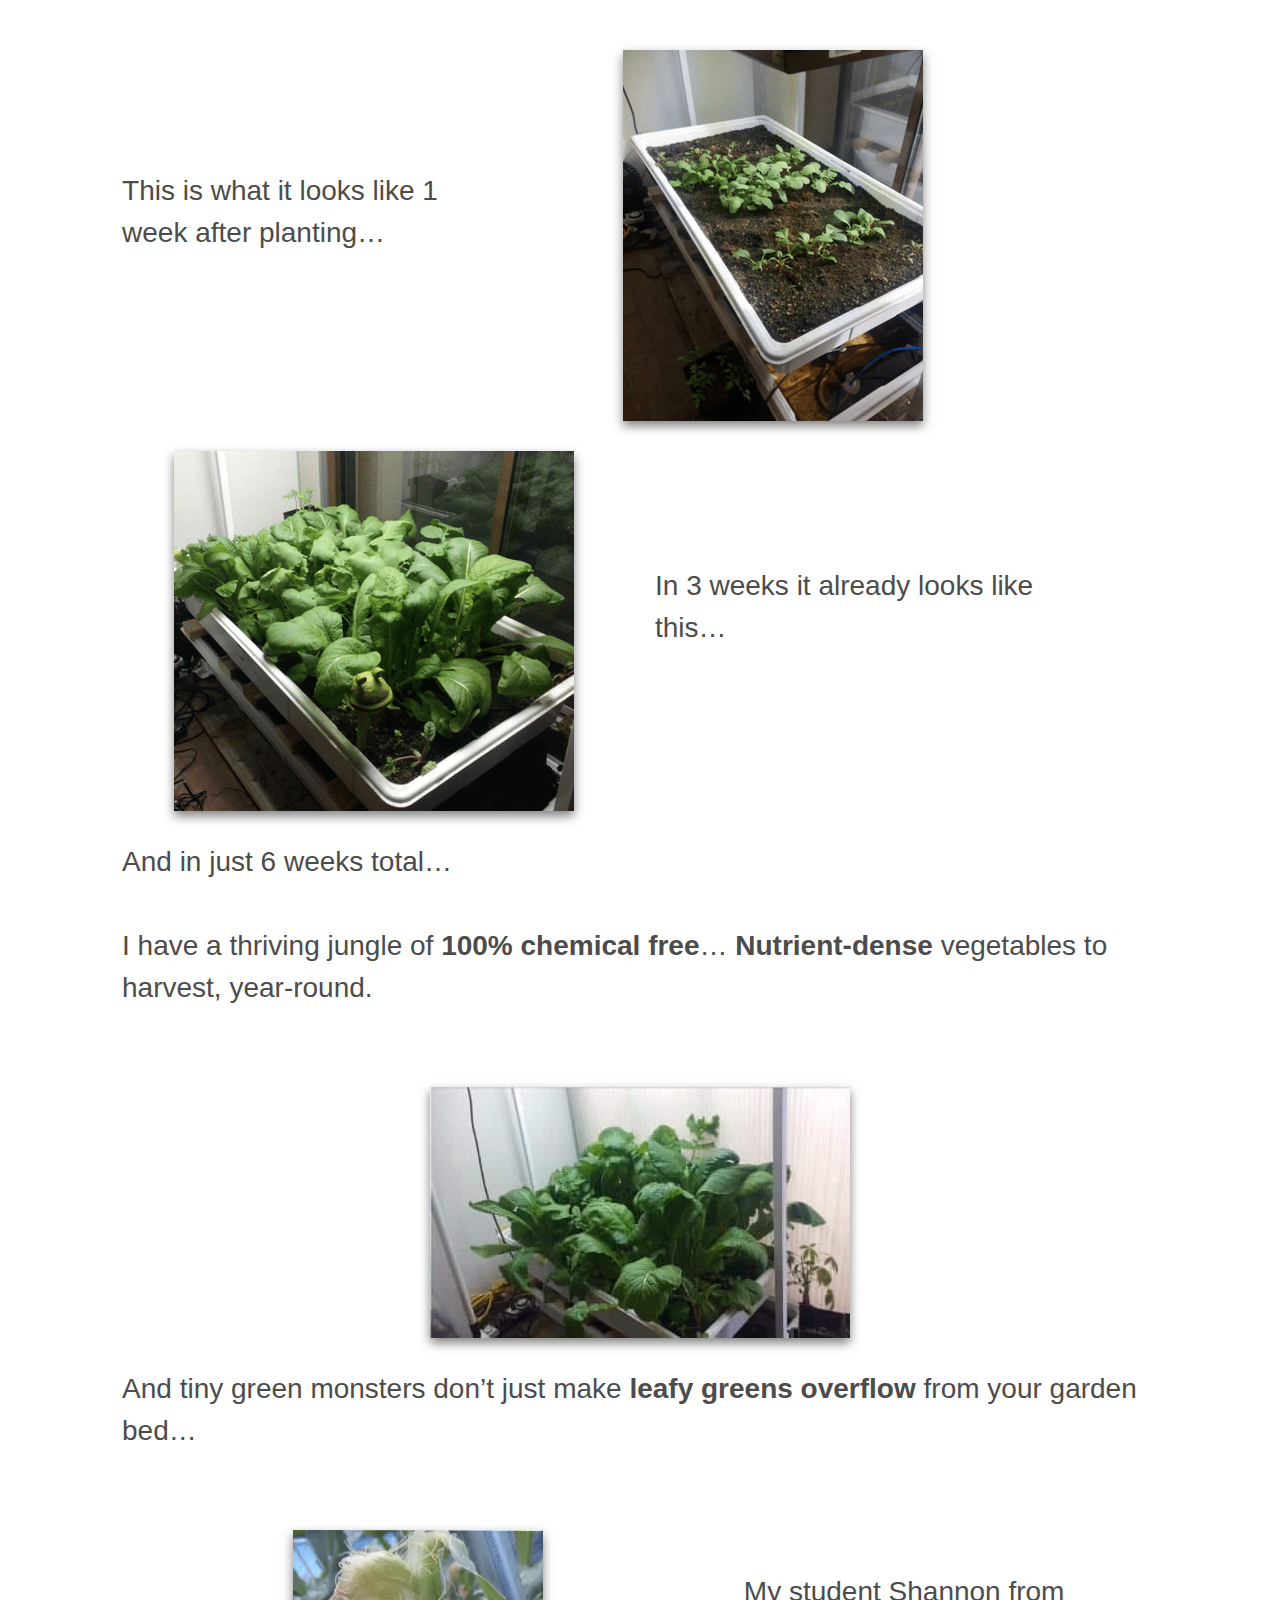
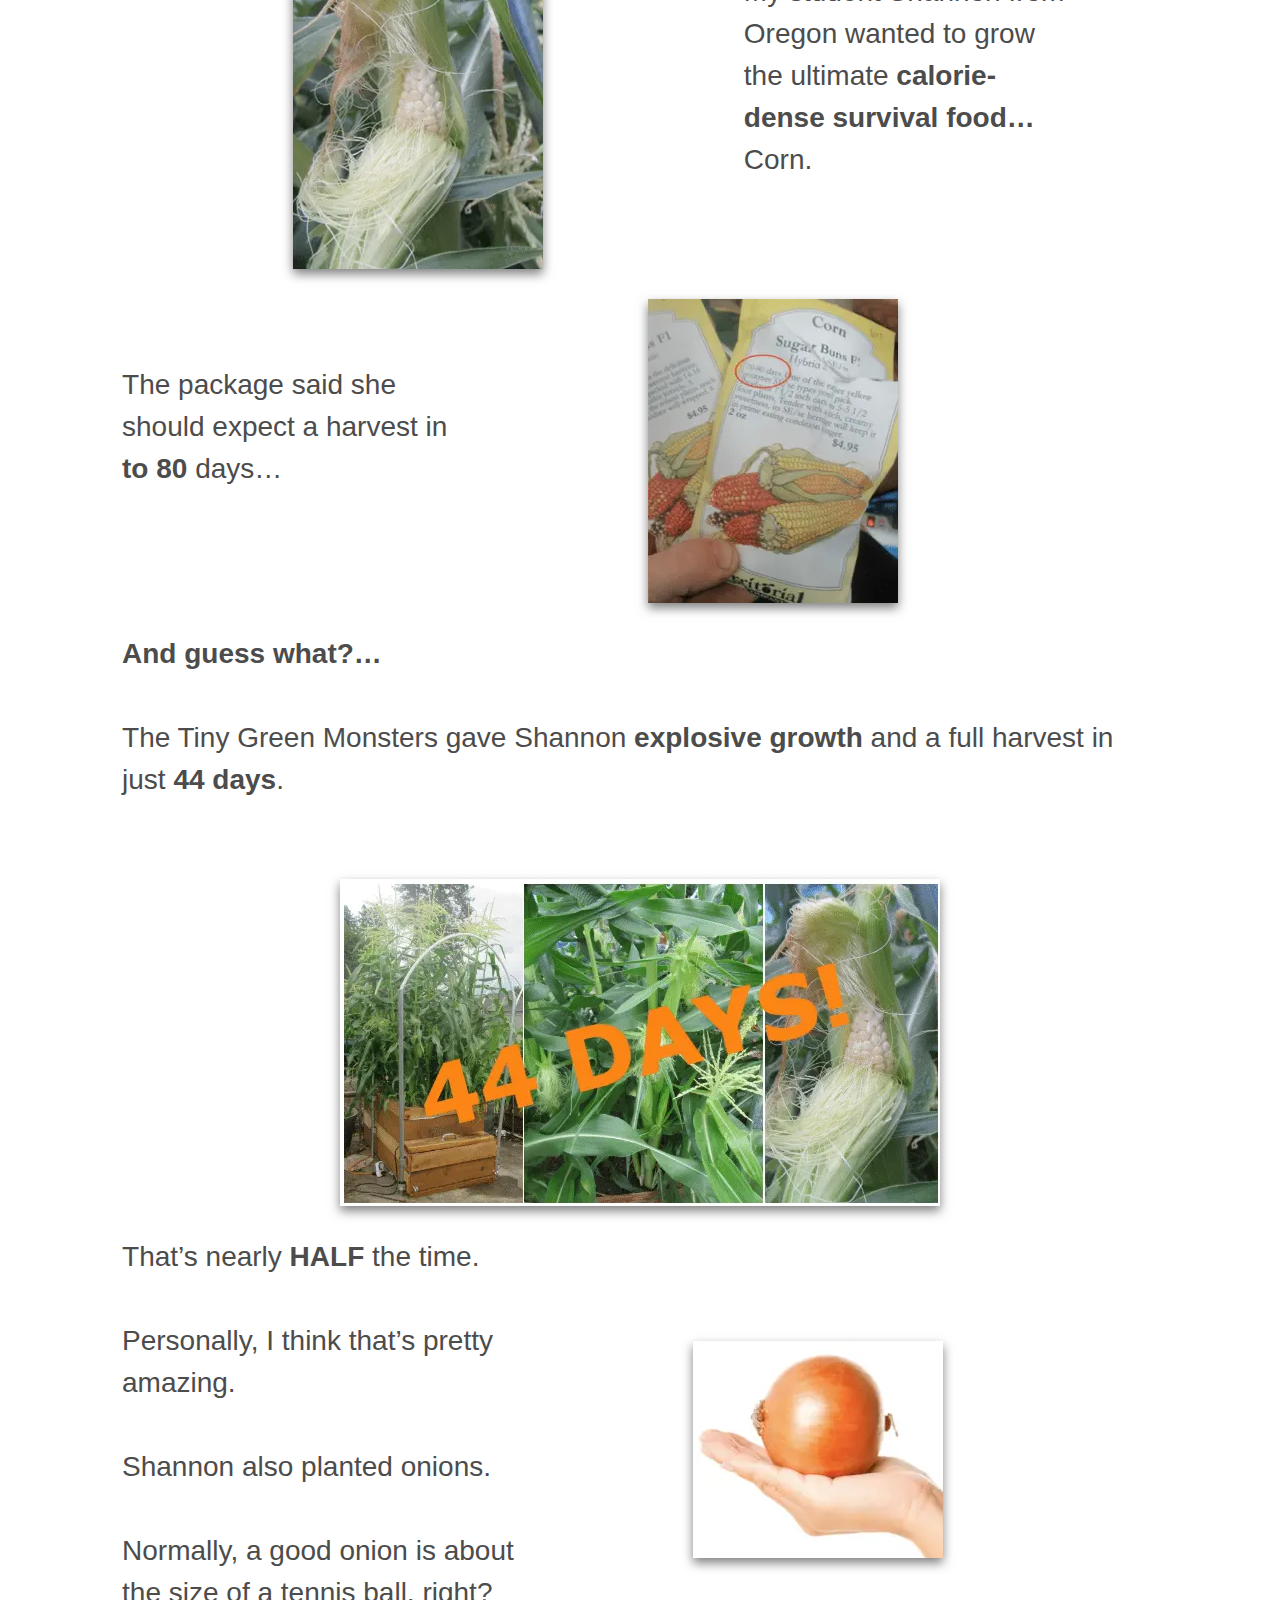
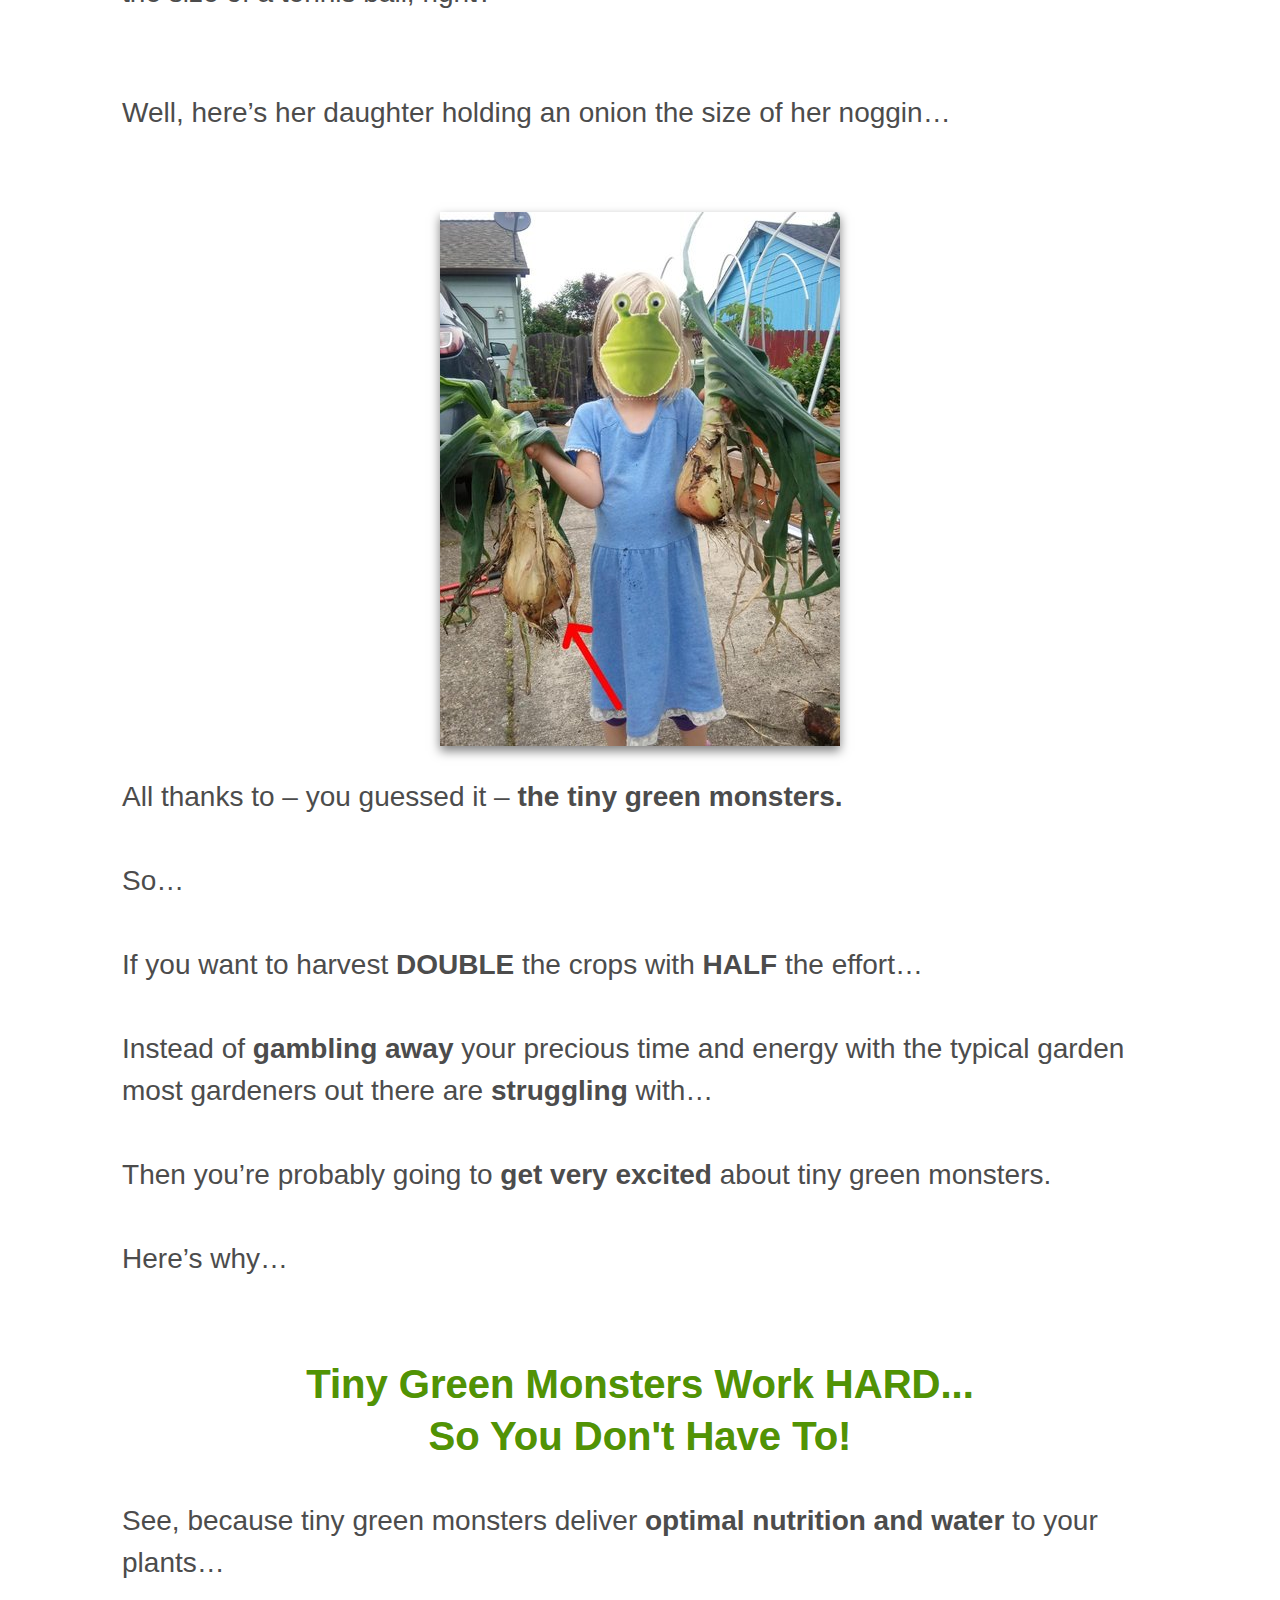
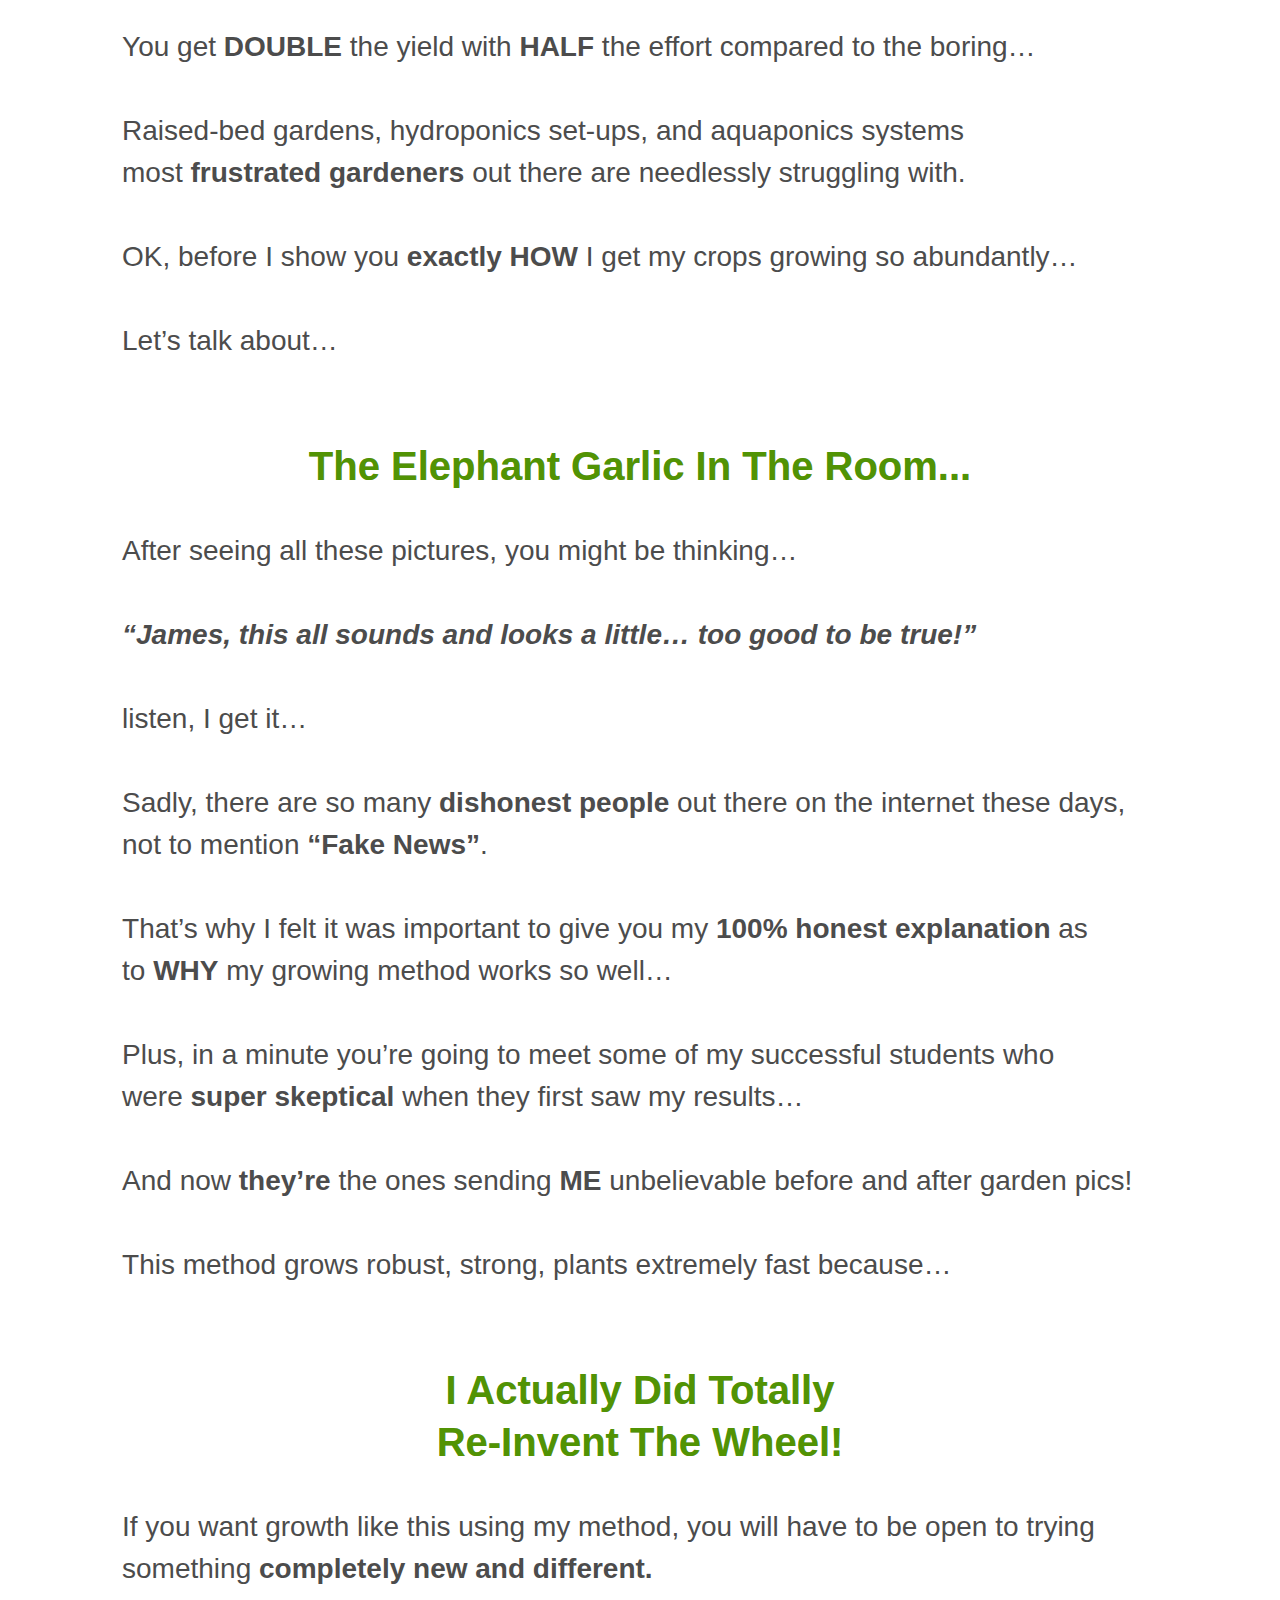
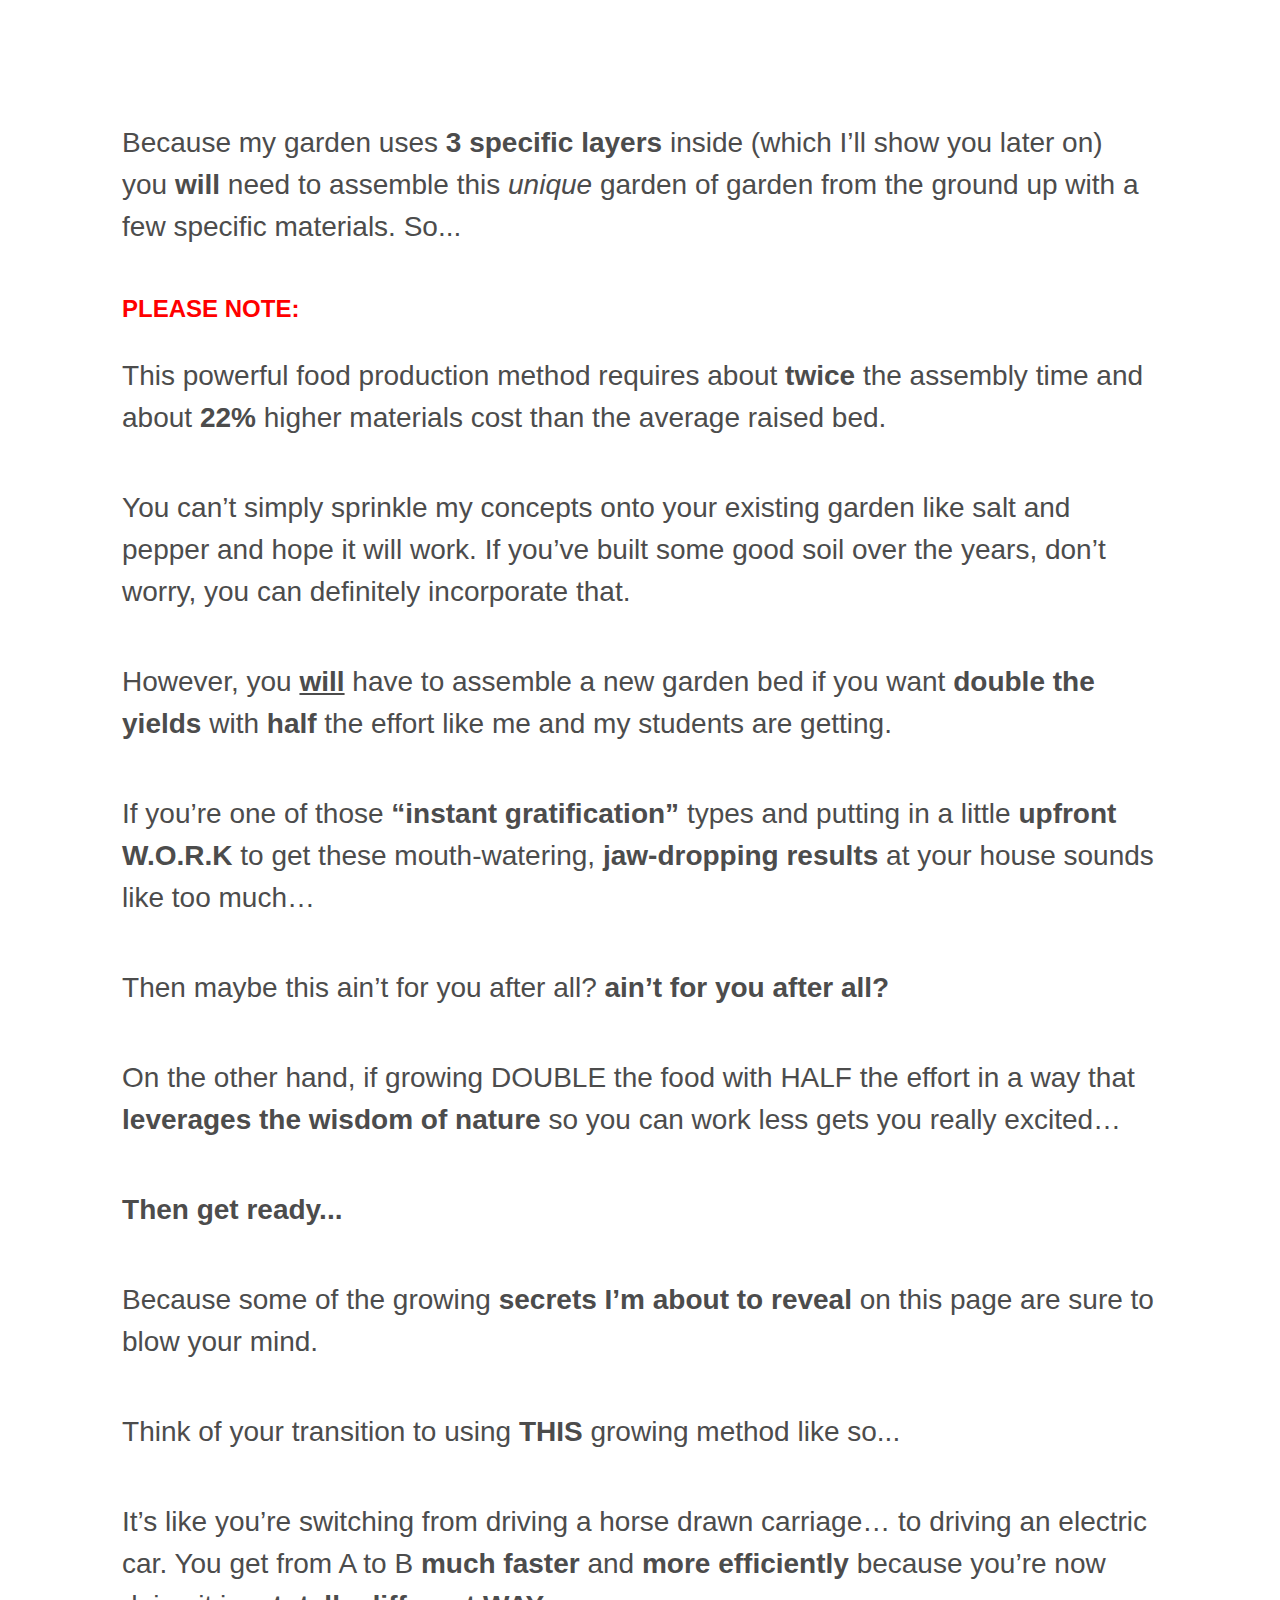
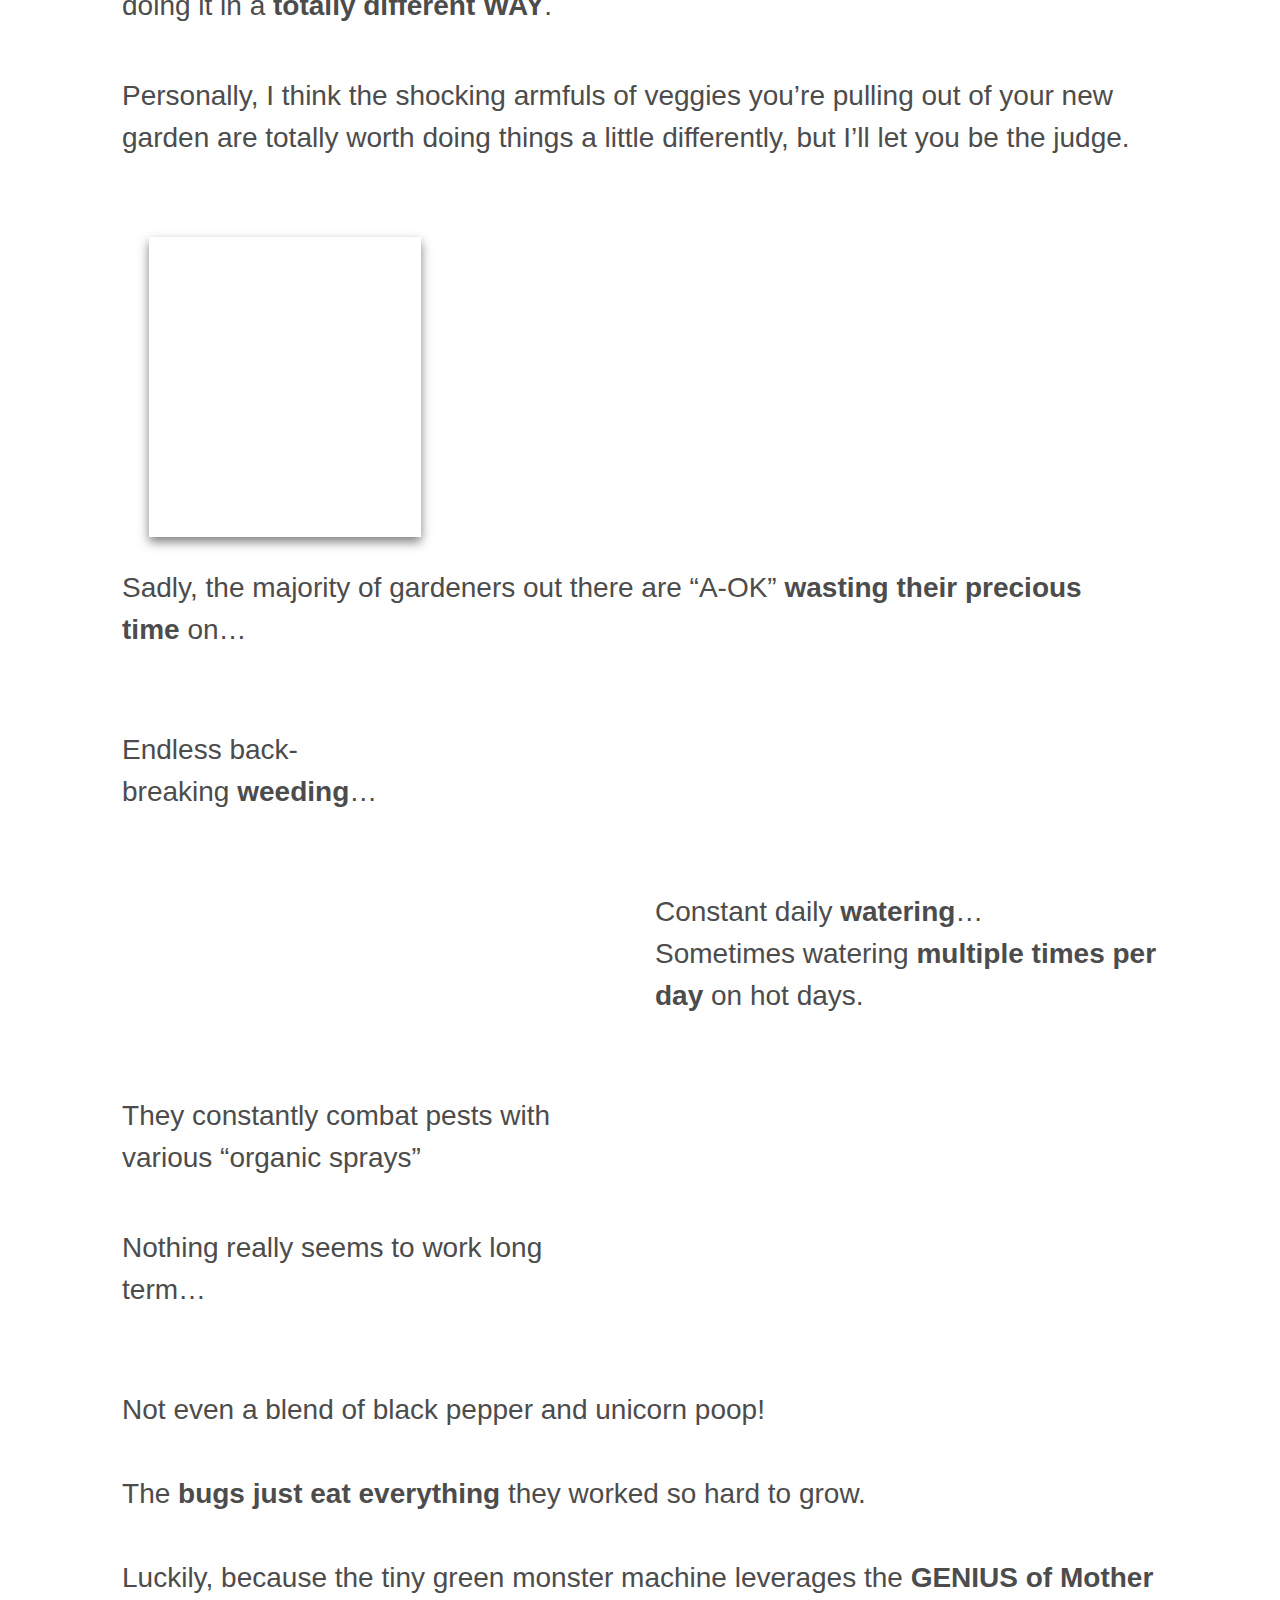
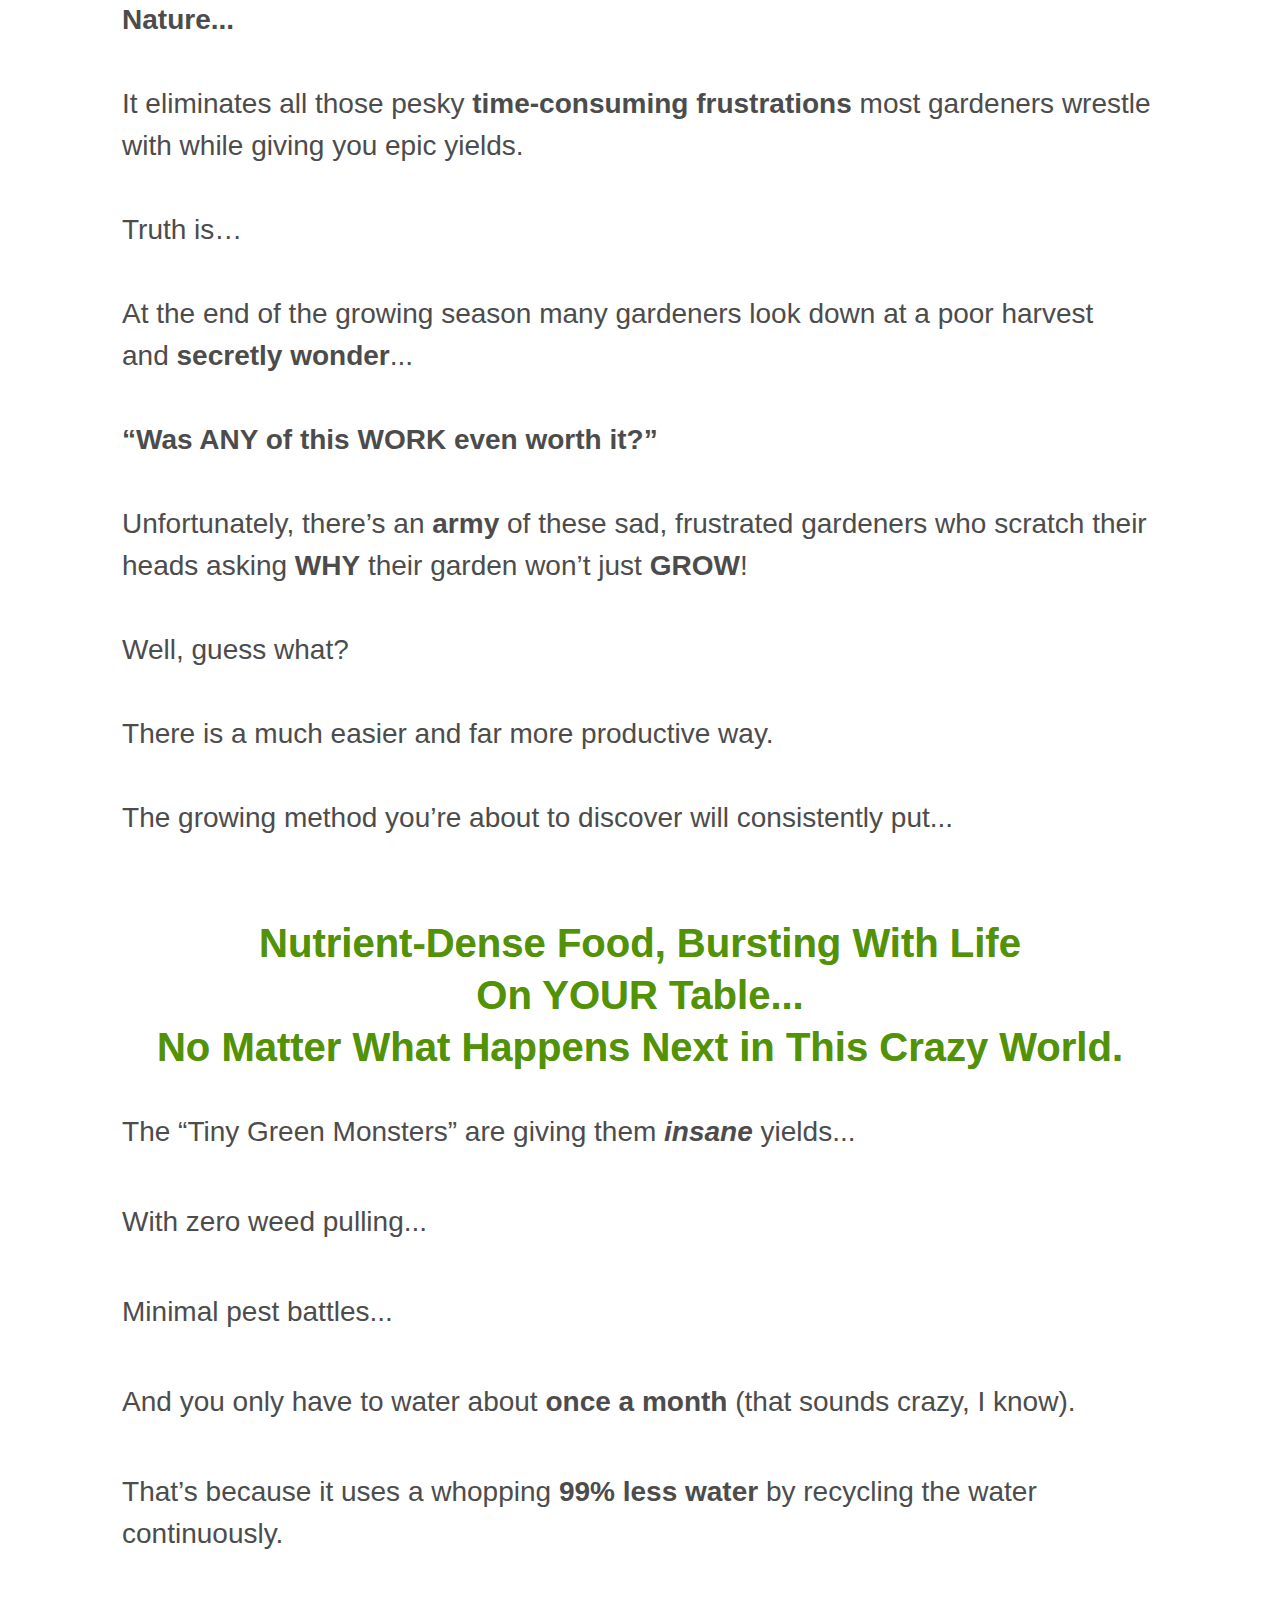
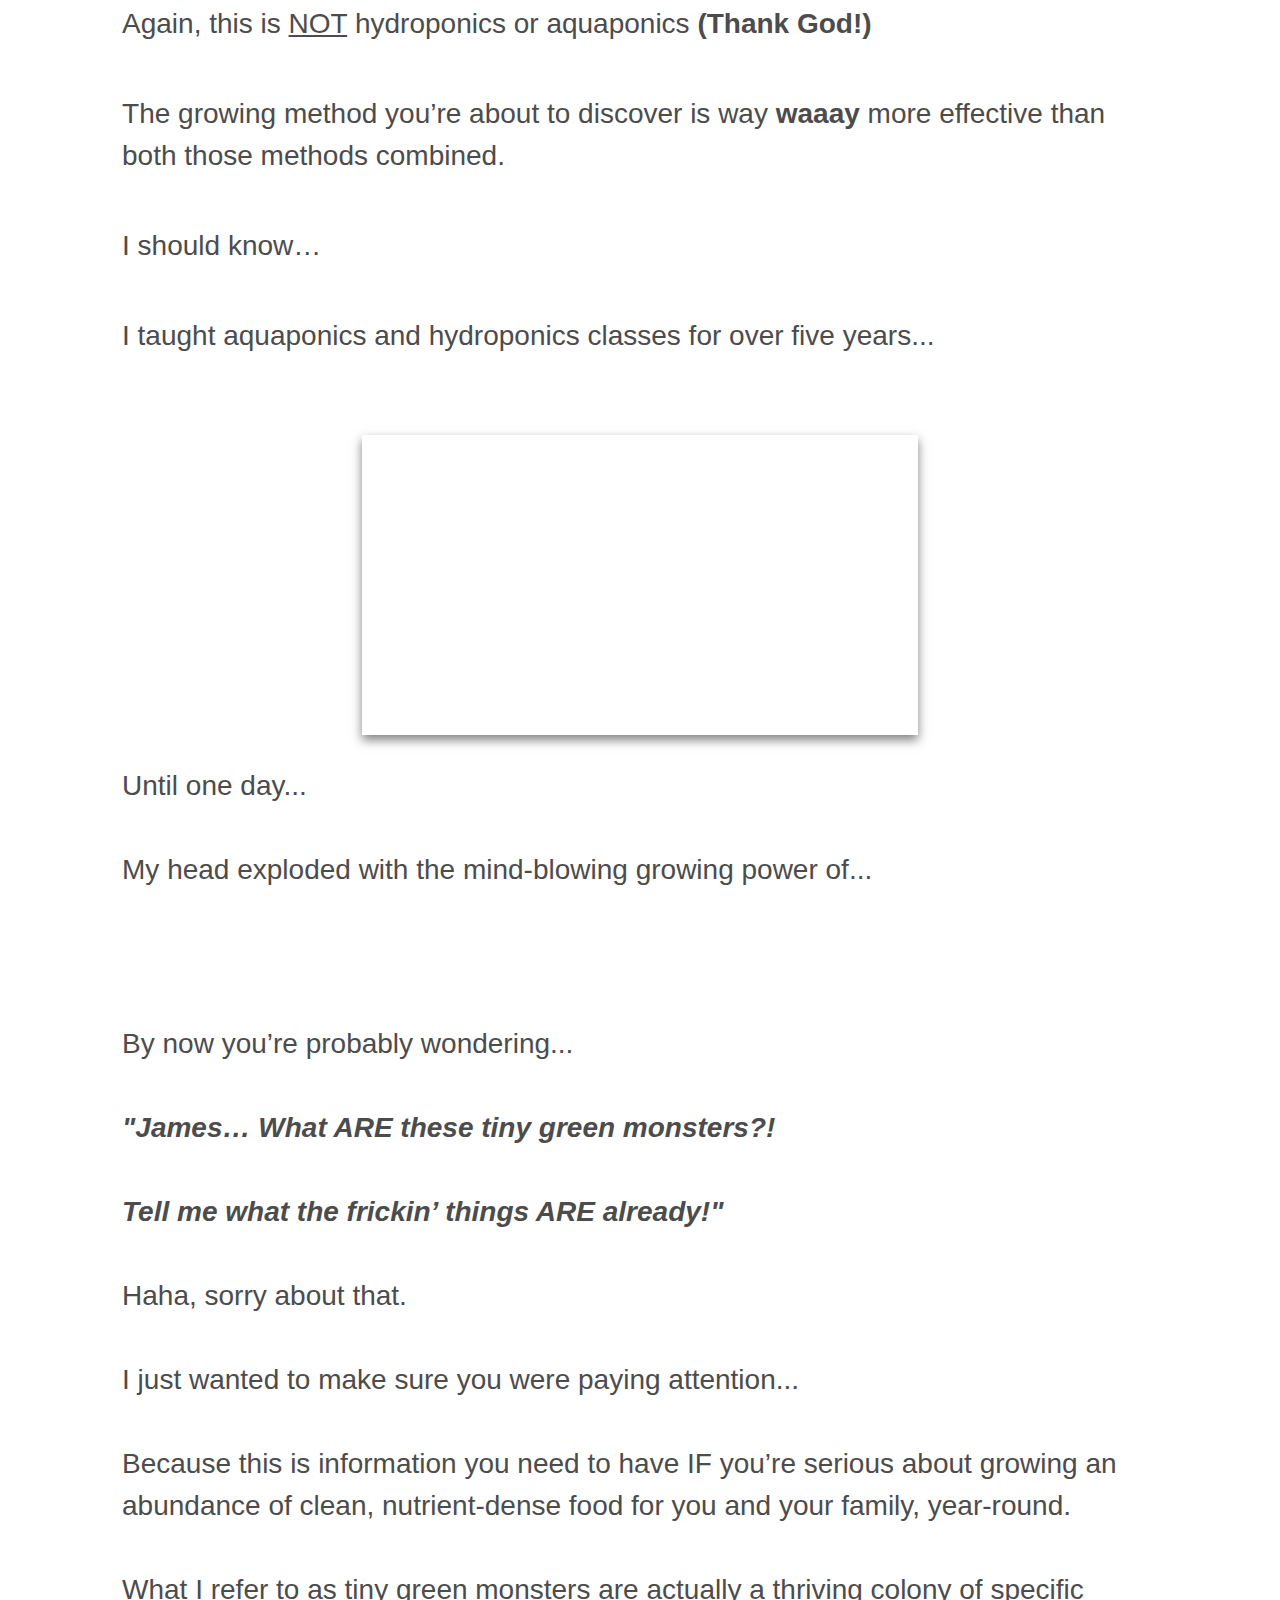
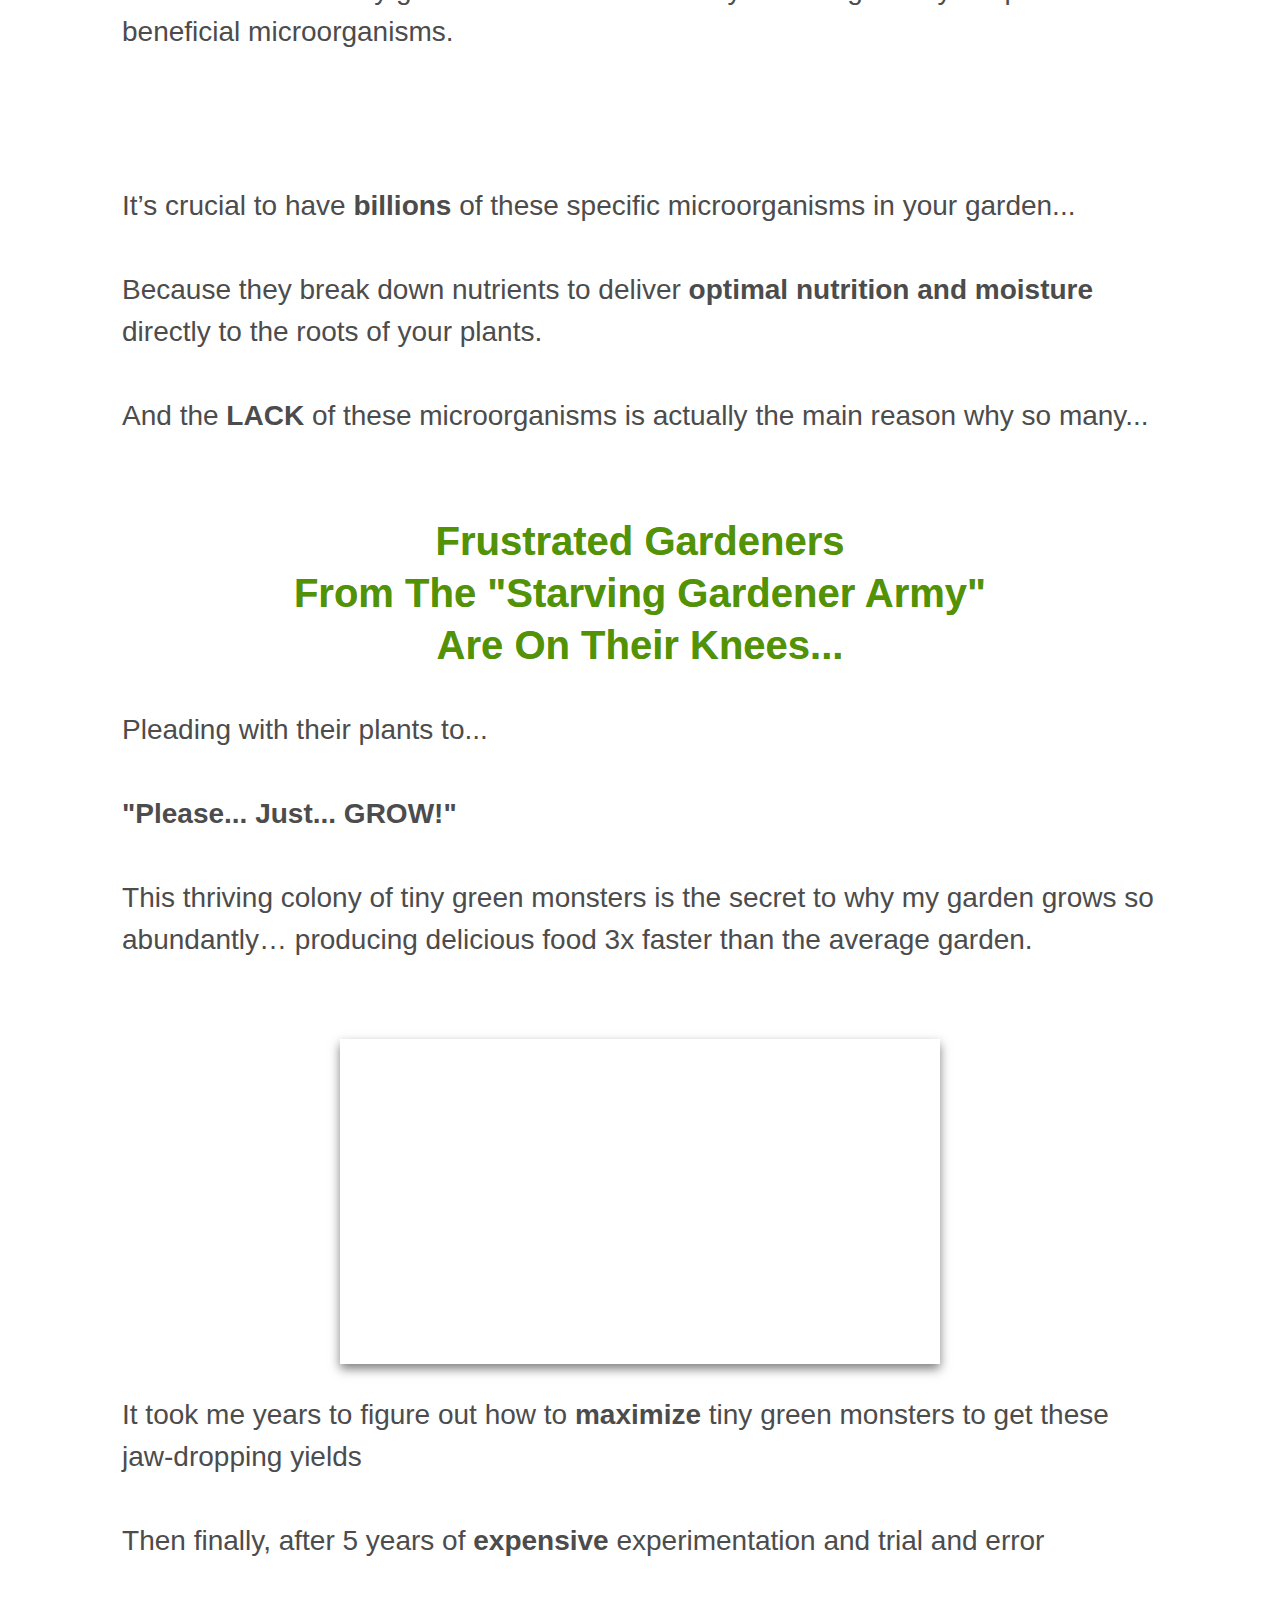
==== commit ce72f131: "video layout changes" ====
--- a/index.html
+++ b/index.html
@@ -2680,6 +2680,5 @@
         </div>
       </div>
     </div>
-    <script src="https://ajax.googleapis.com/ajax/libs/jquery/3.5.1/jquery.min.js"></script>
   </body>
 </html>
--- a/css/tgm-style.css
+++ b/css/tgm-style.css
@@ -128,7 +128,9 @@
   background-color: #EC9D44;
   text-decoration: none;
 }
-
+.vimeo-video{
+  width: 100%;
+}
     
 .button-text-heading{
   font-size: 30px;
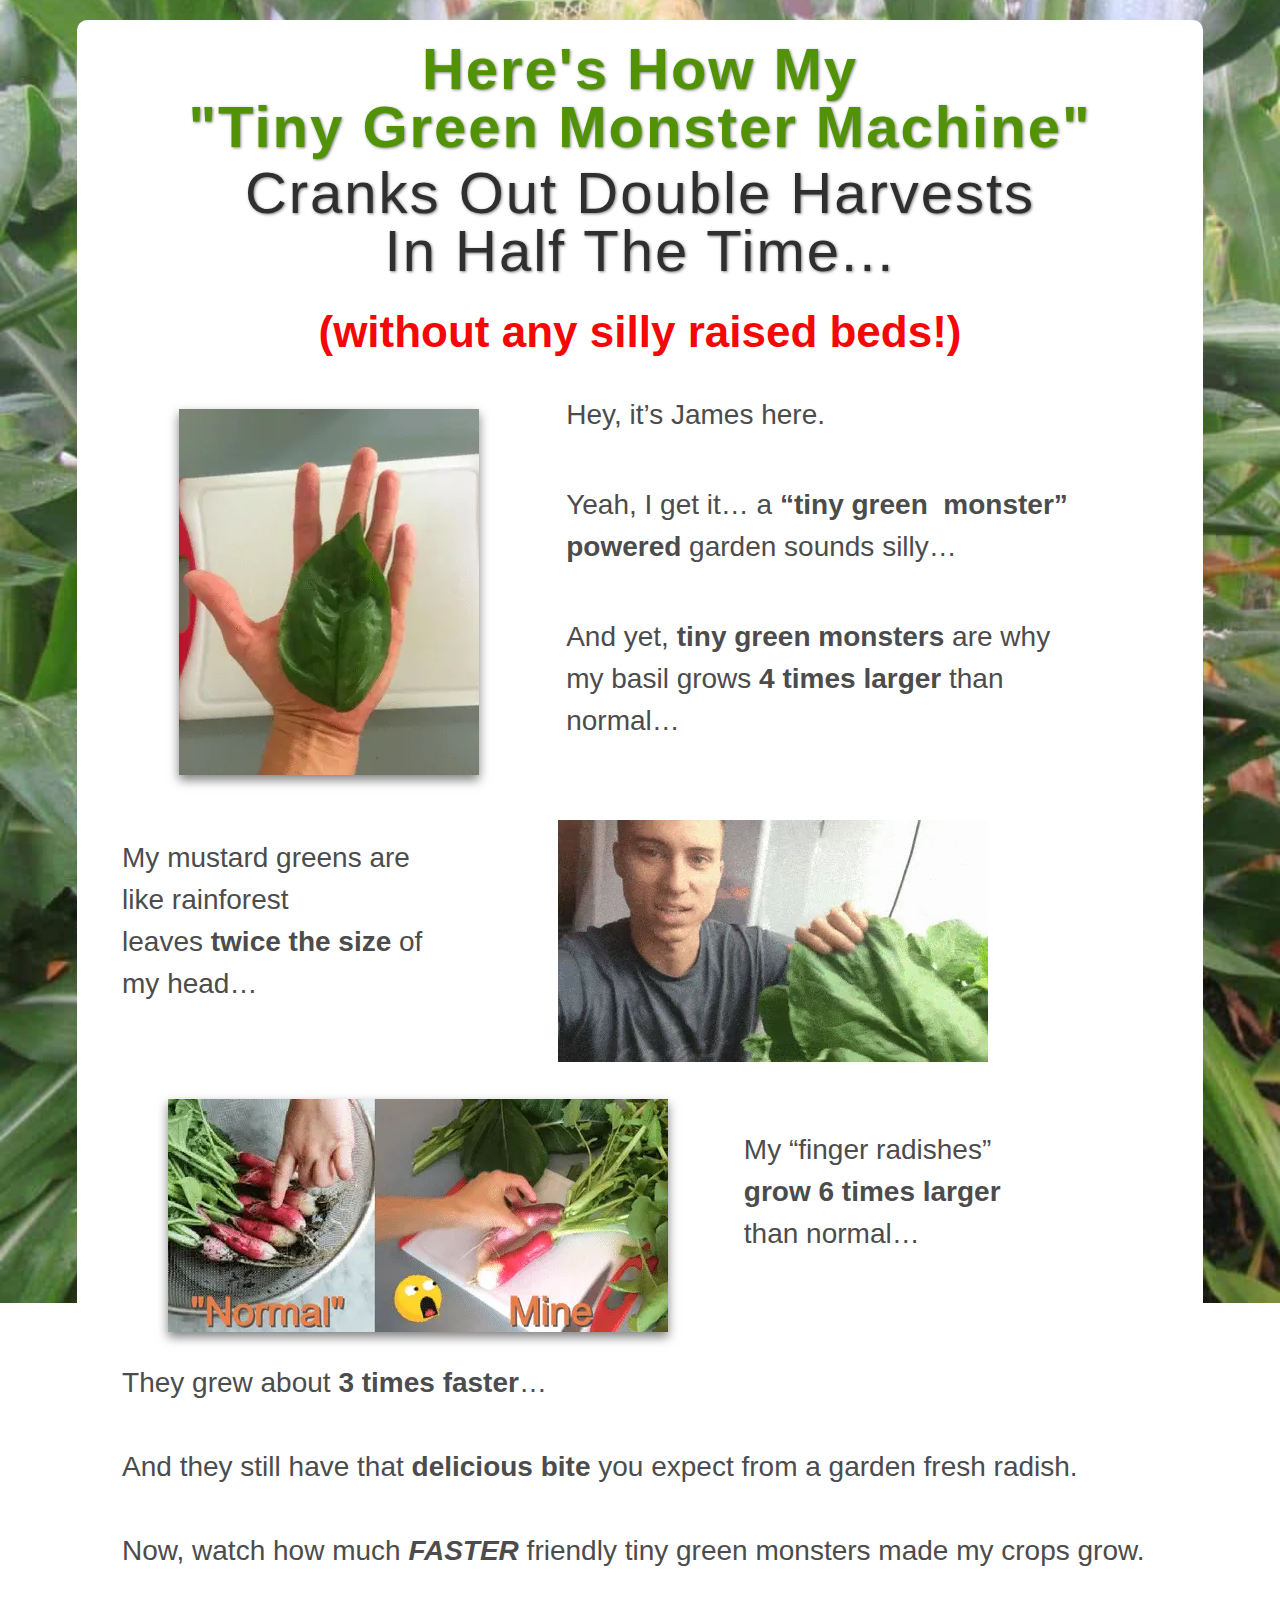
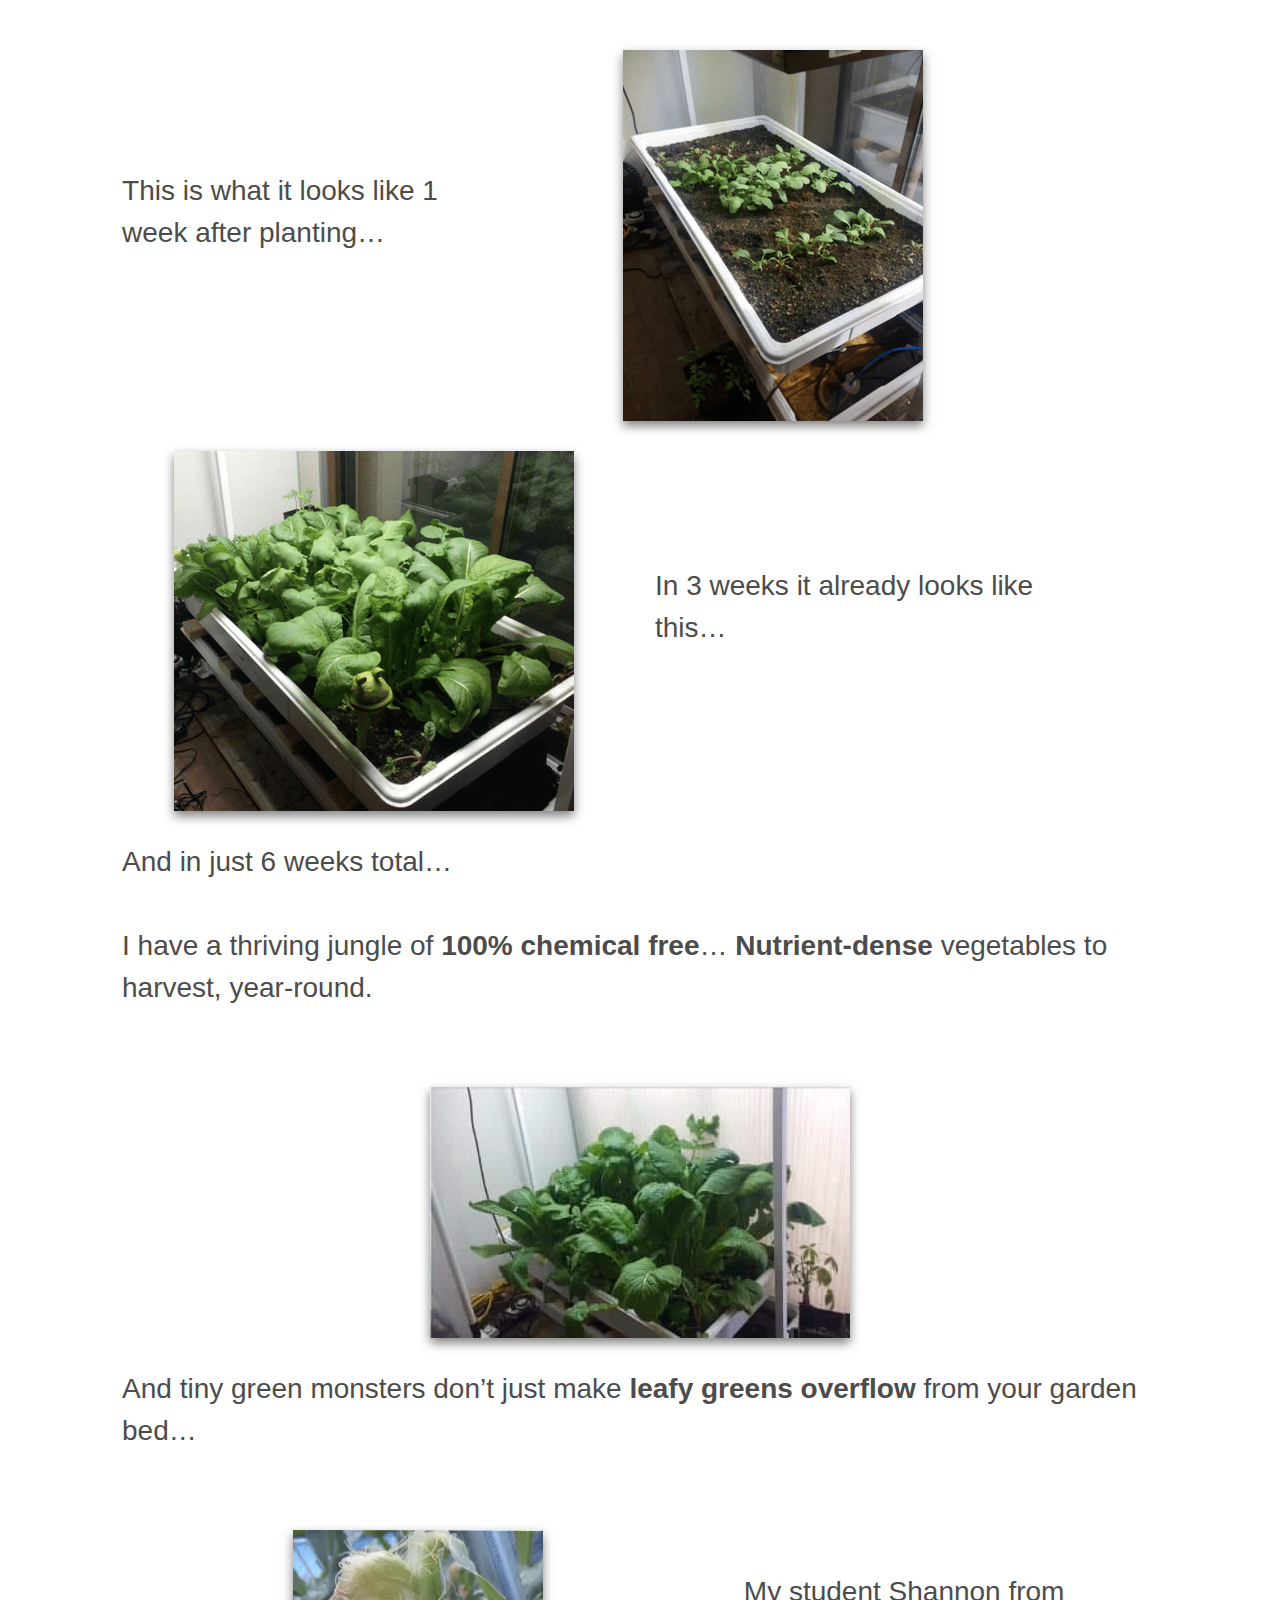
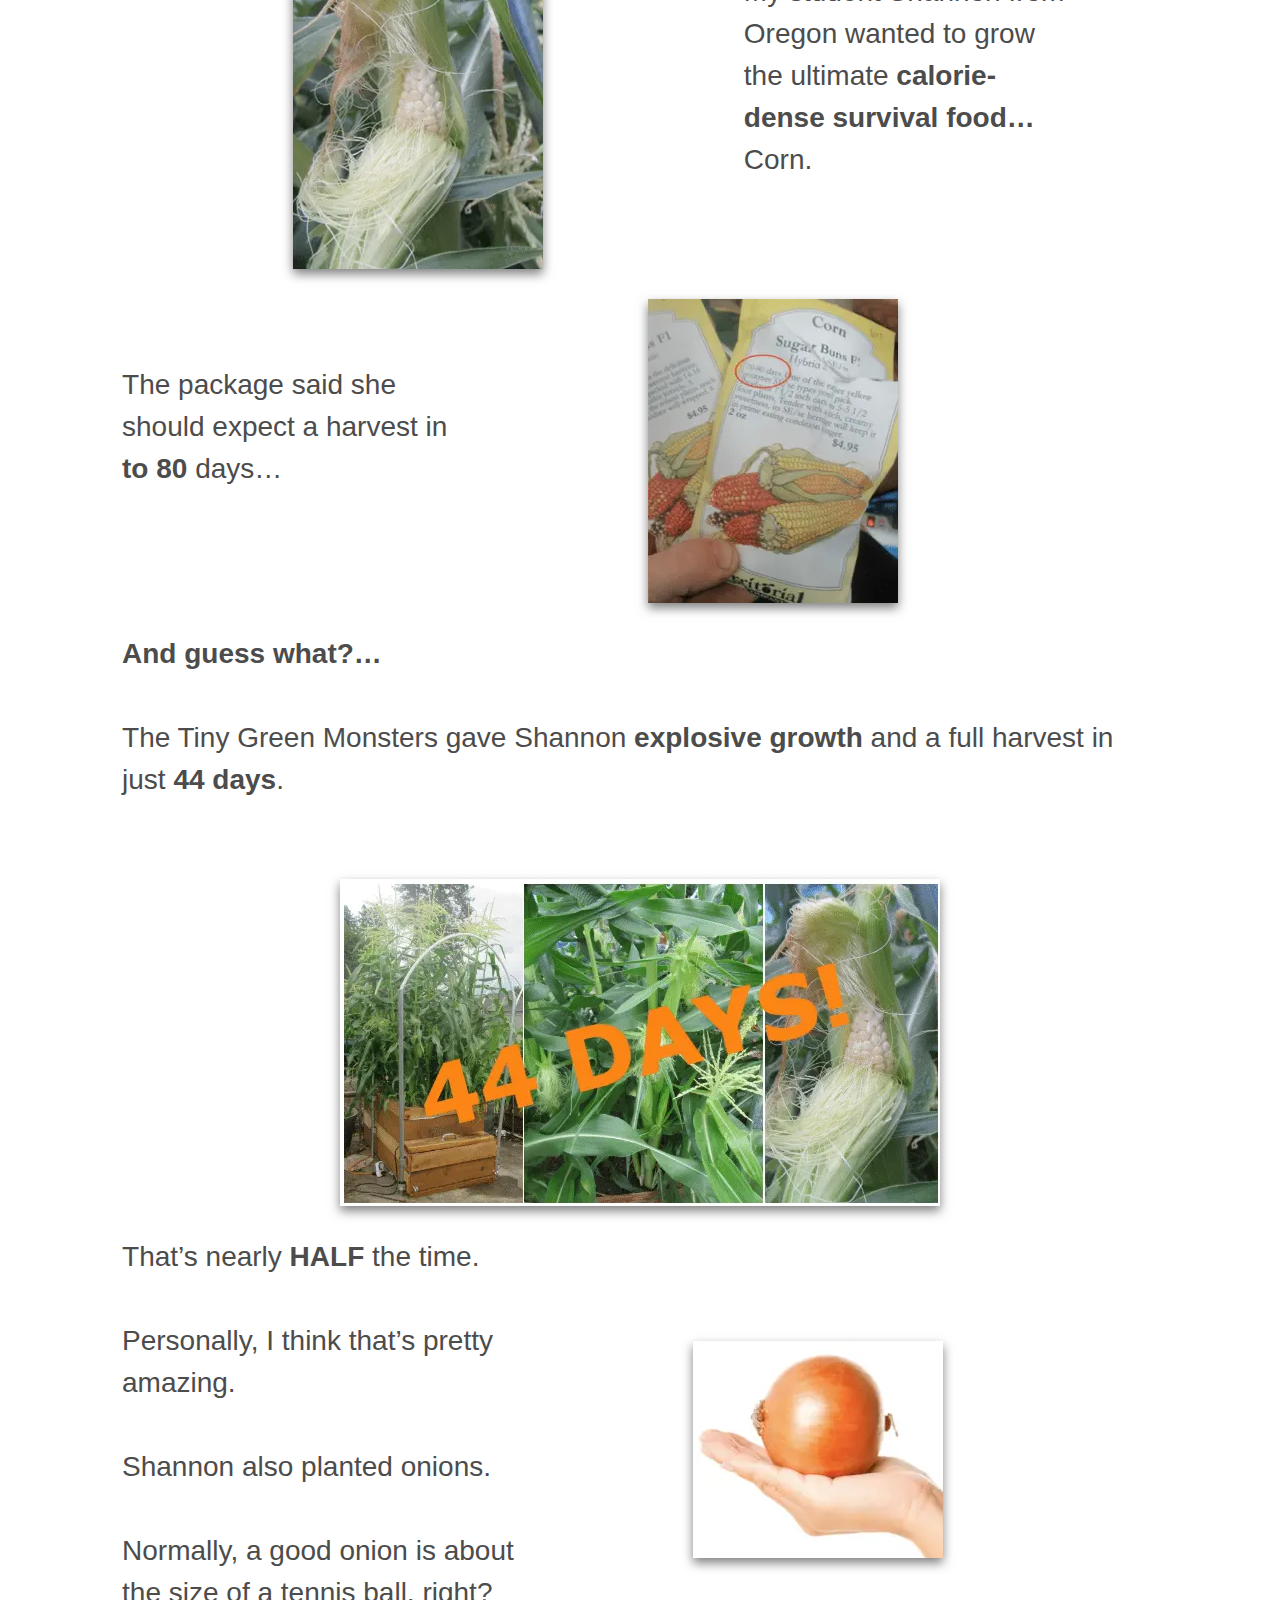
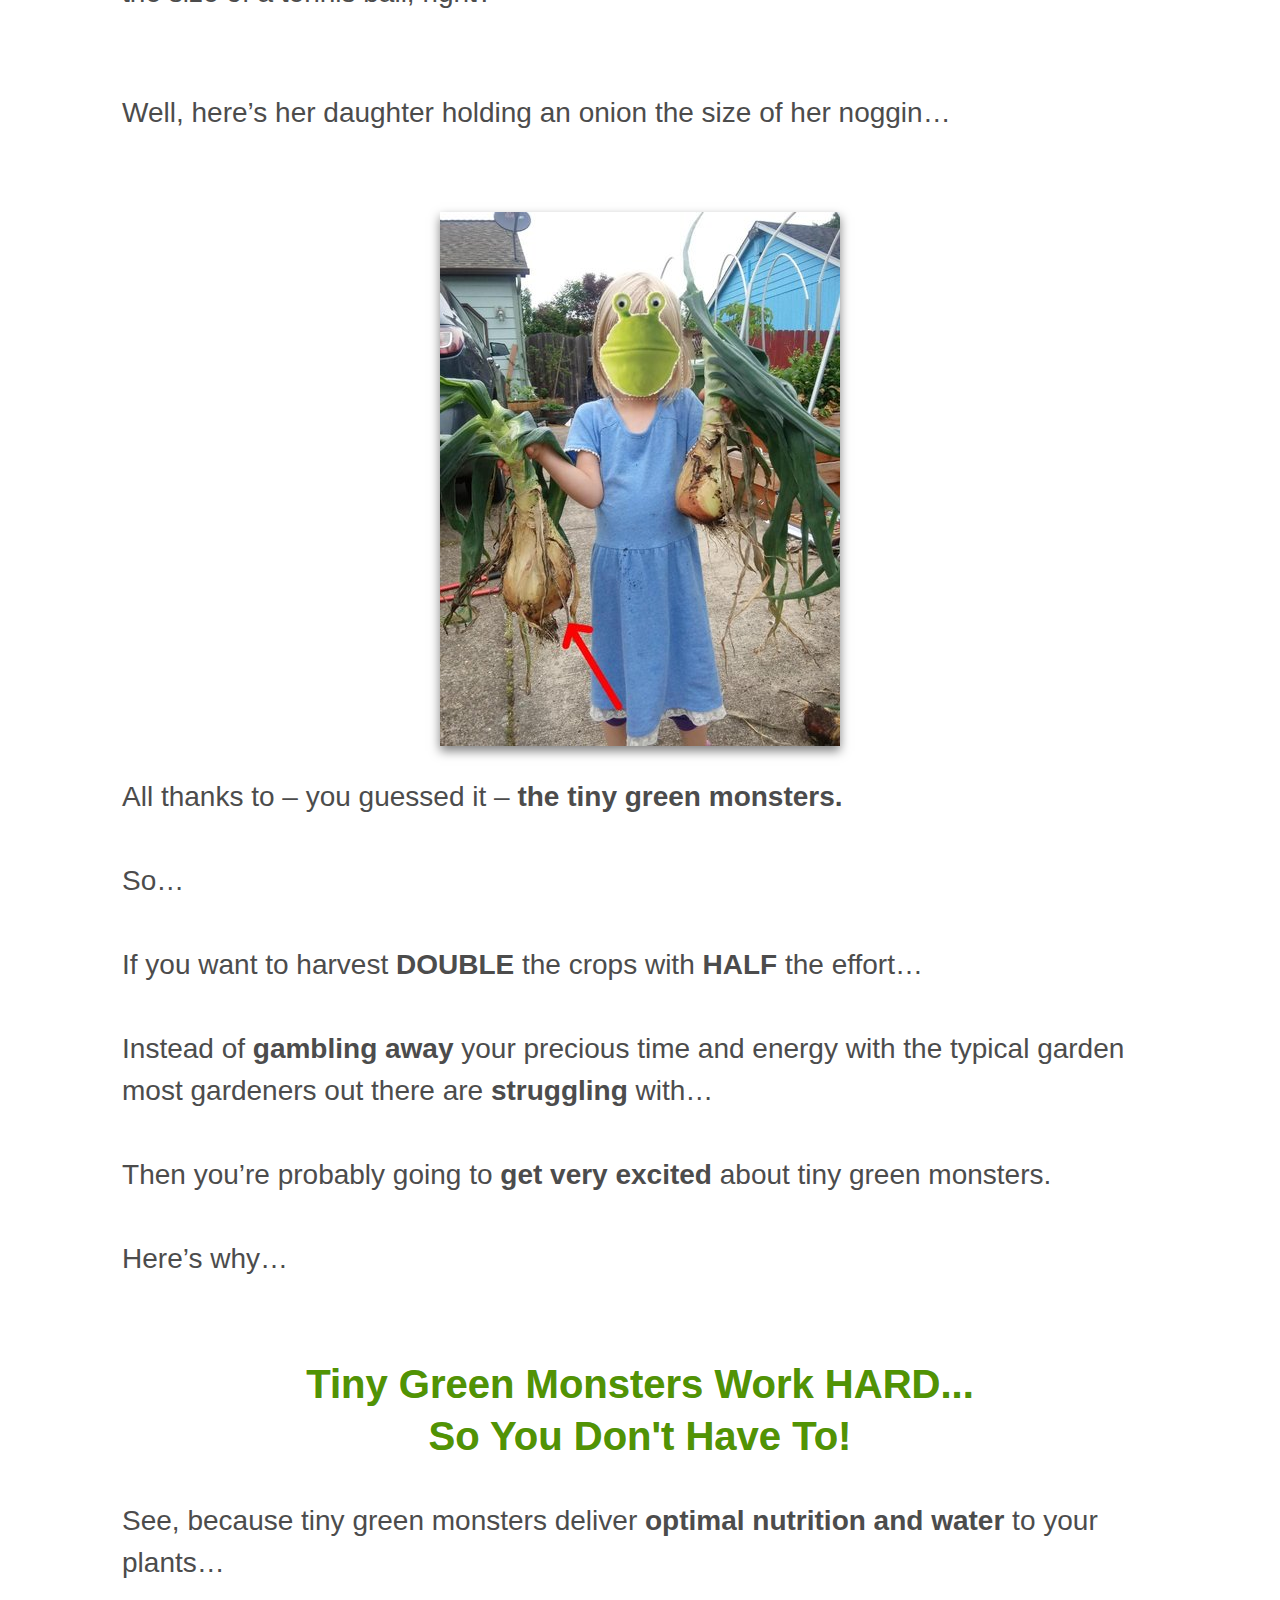
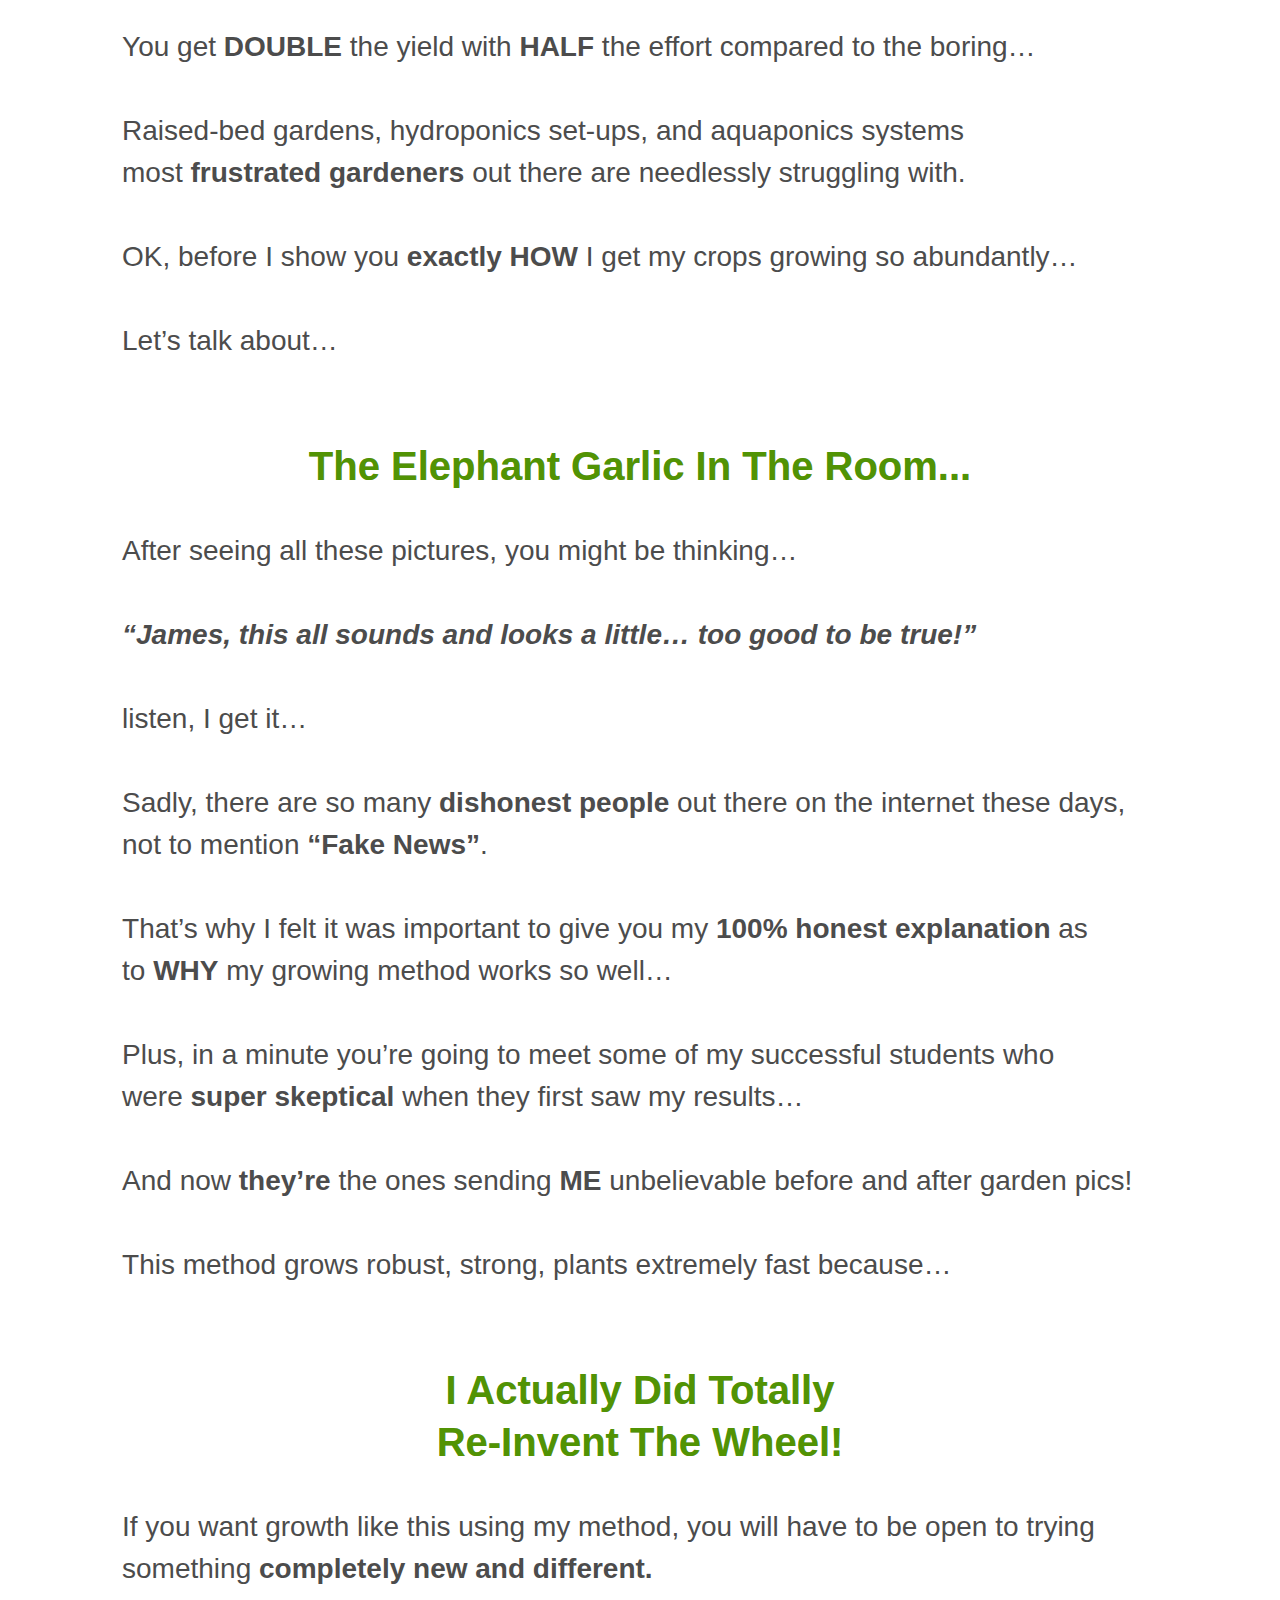
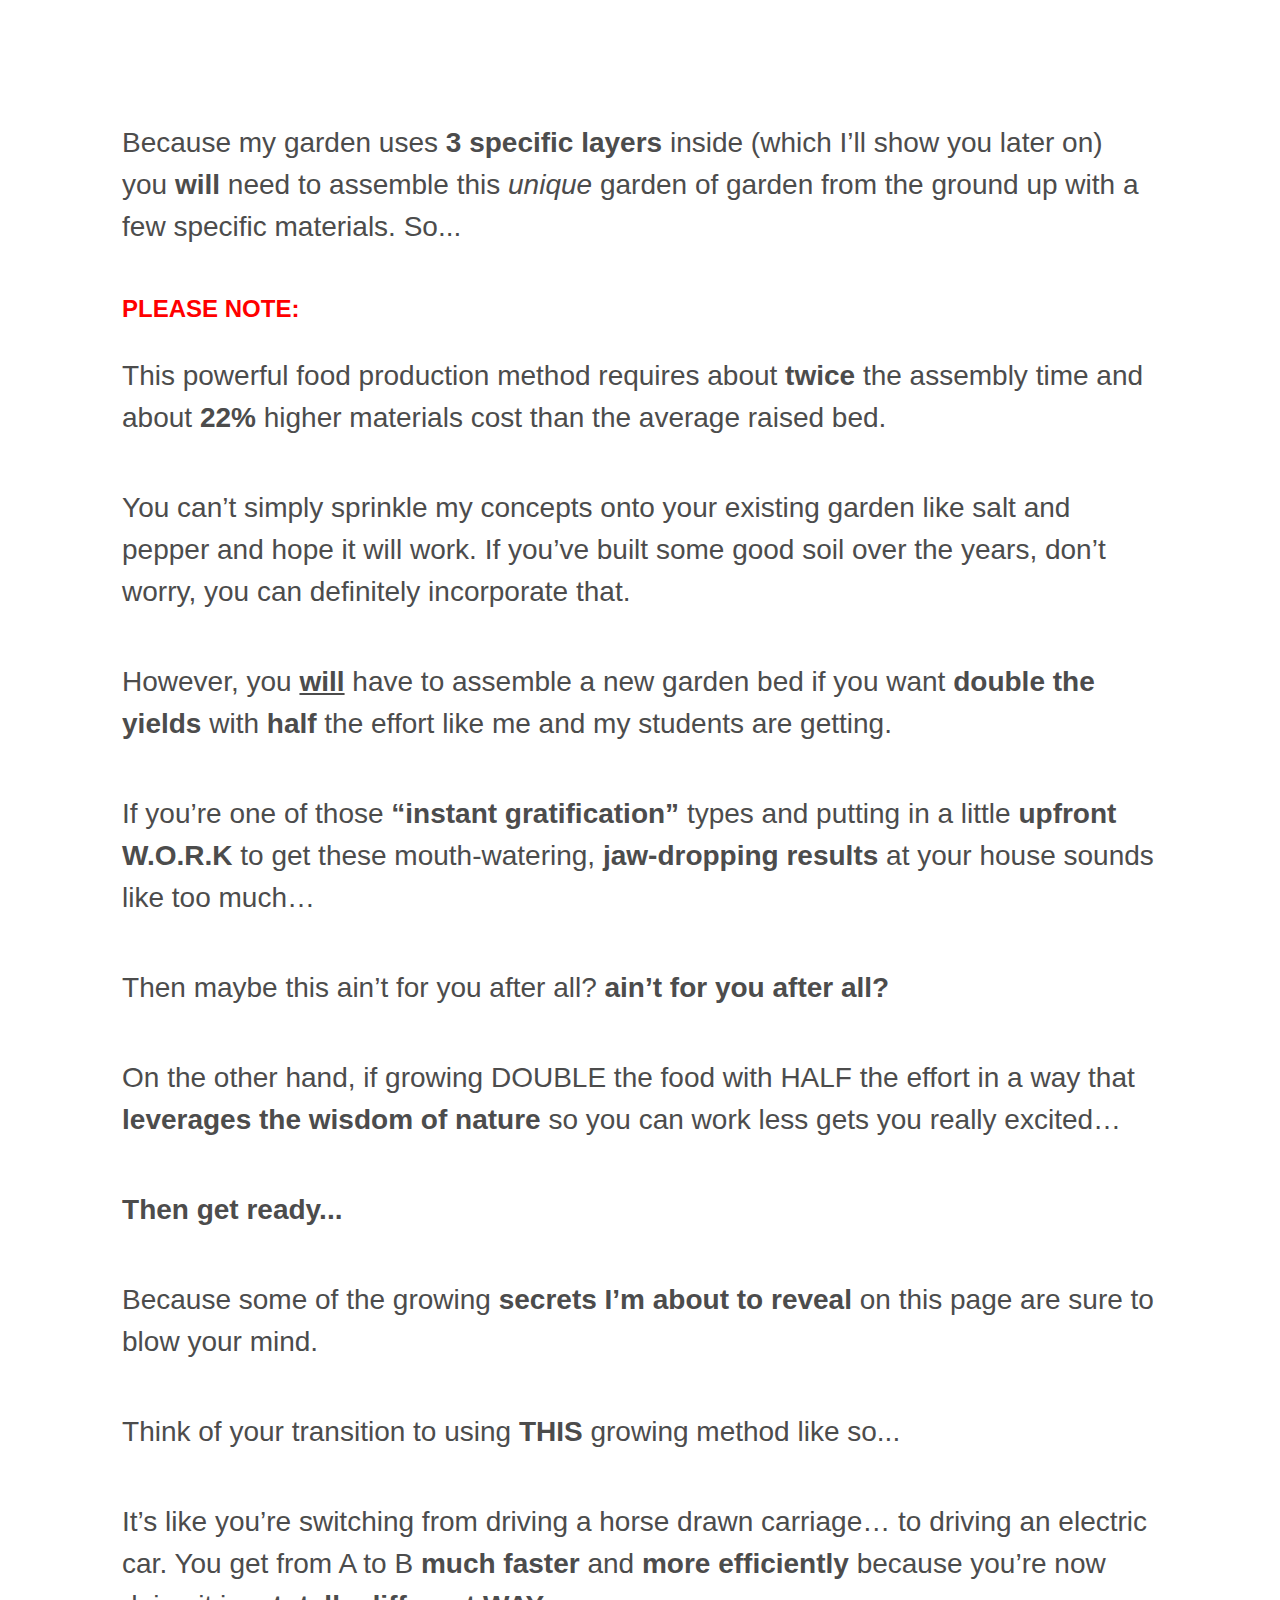
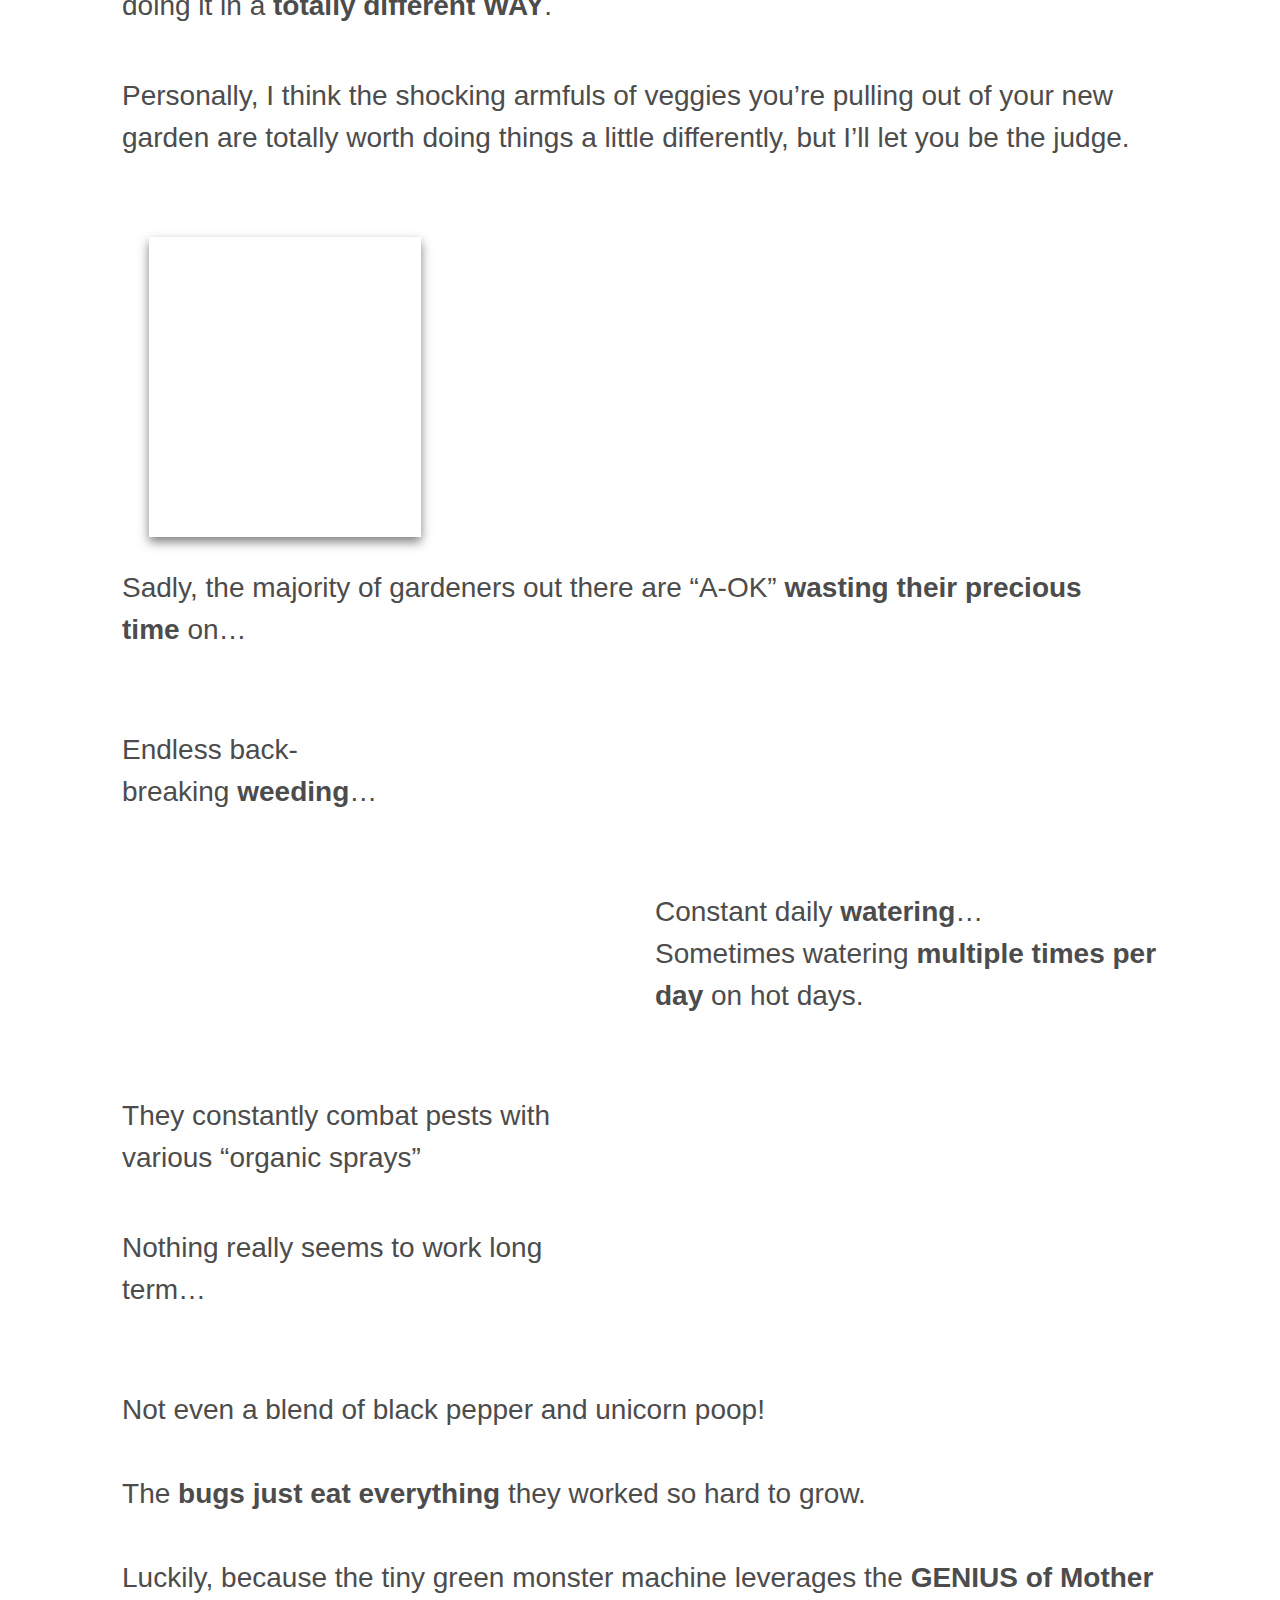
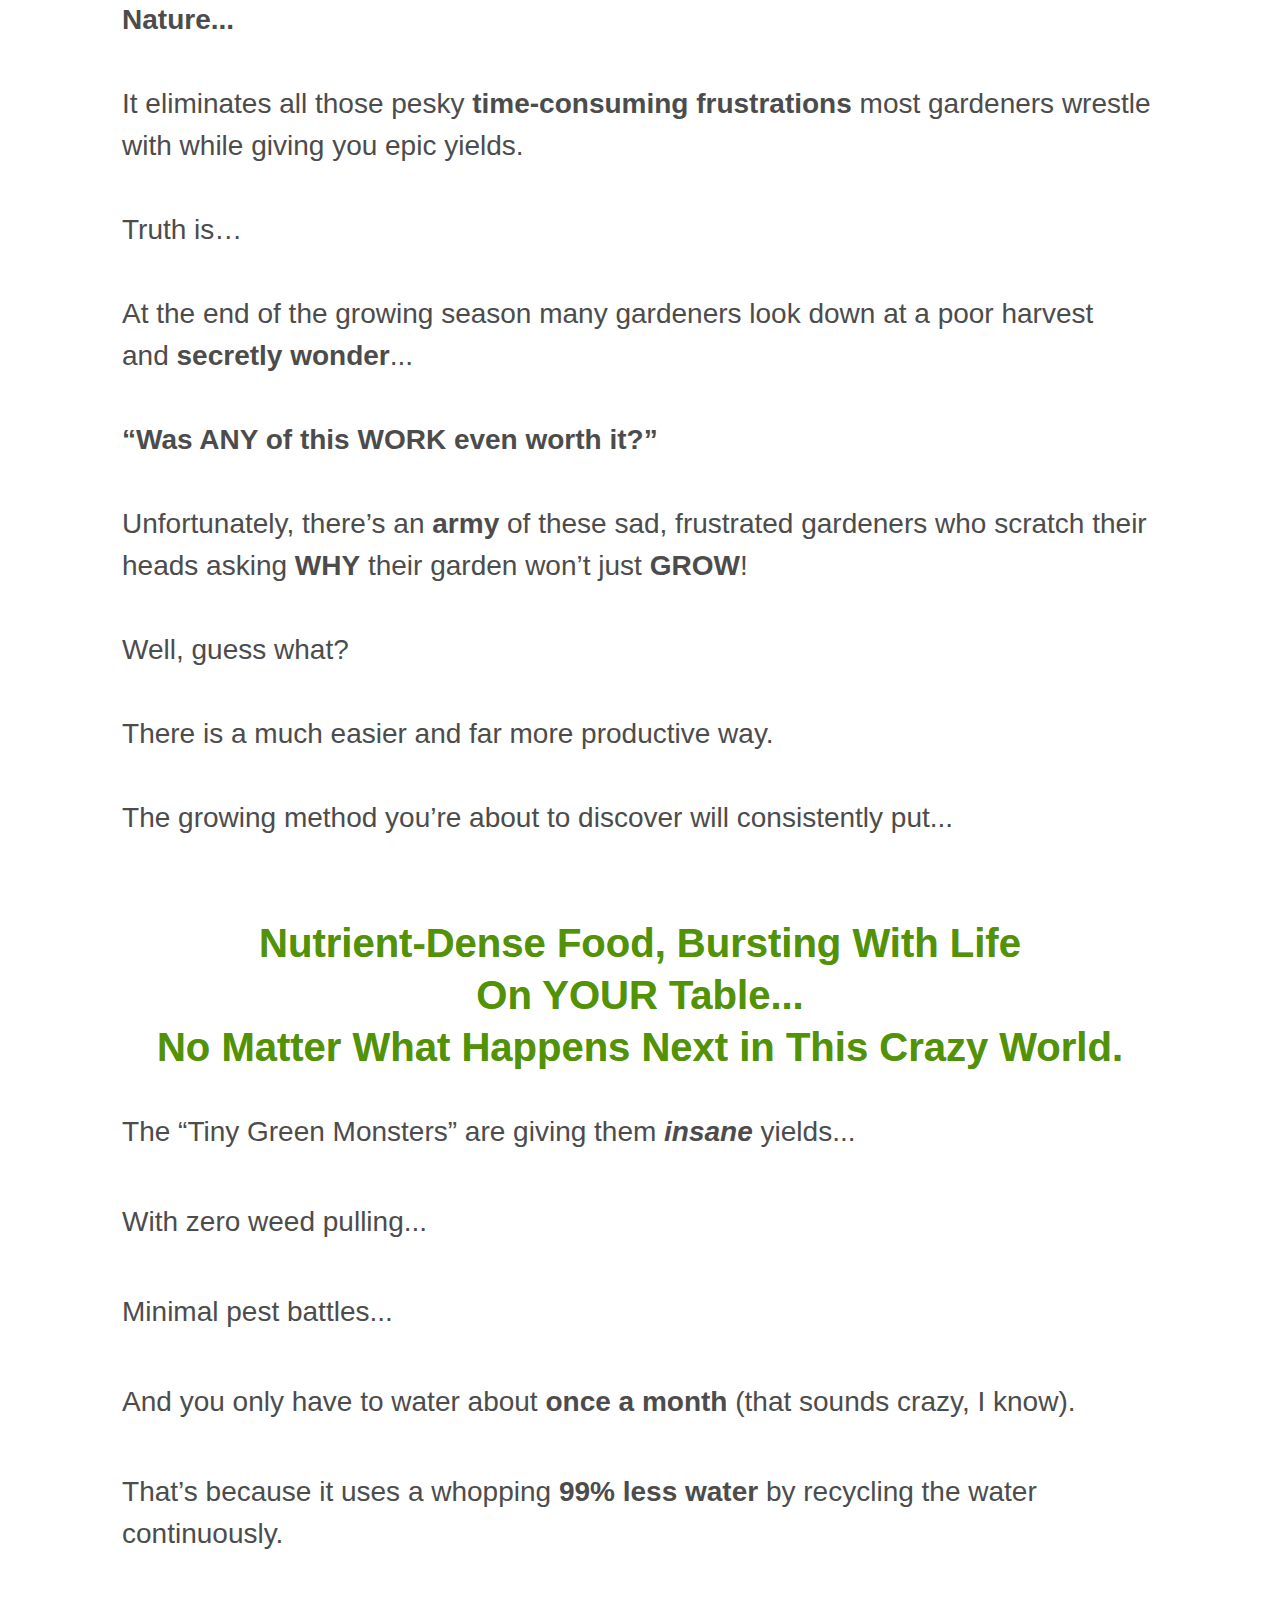
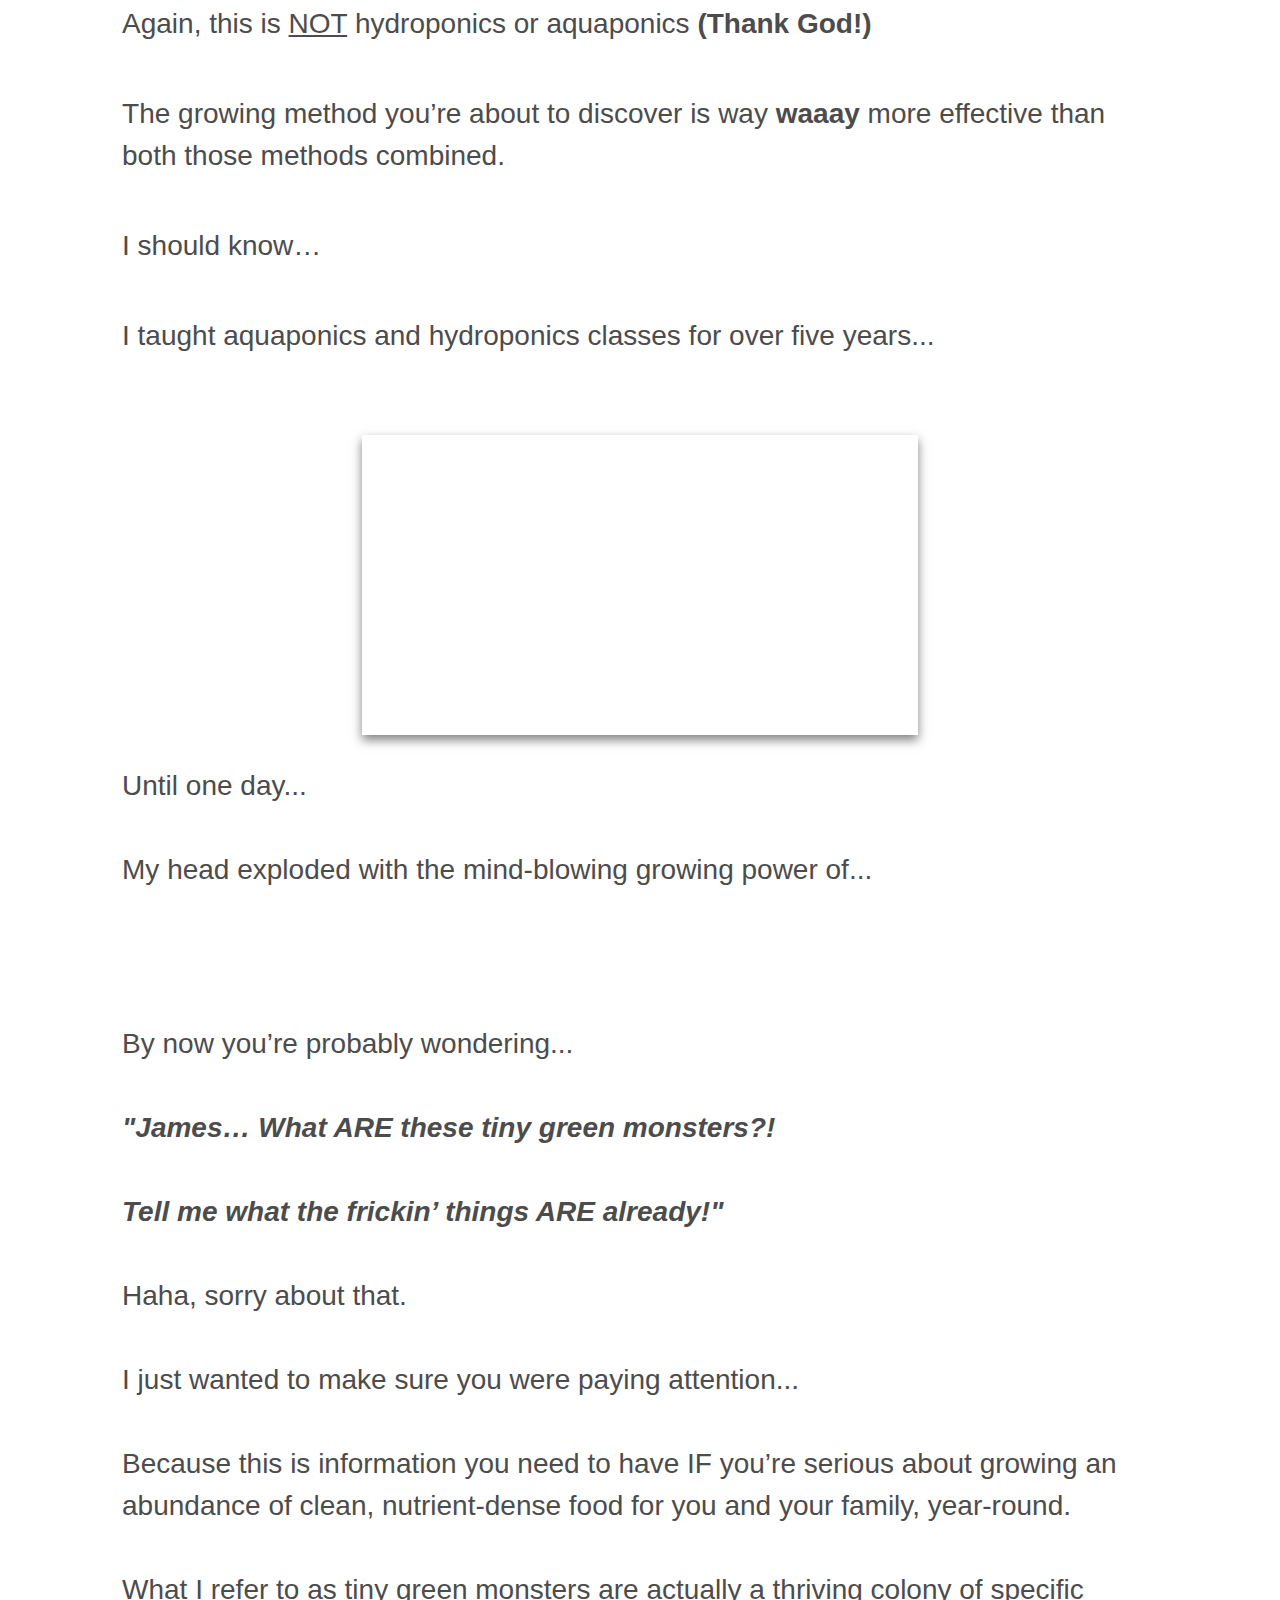
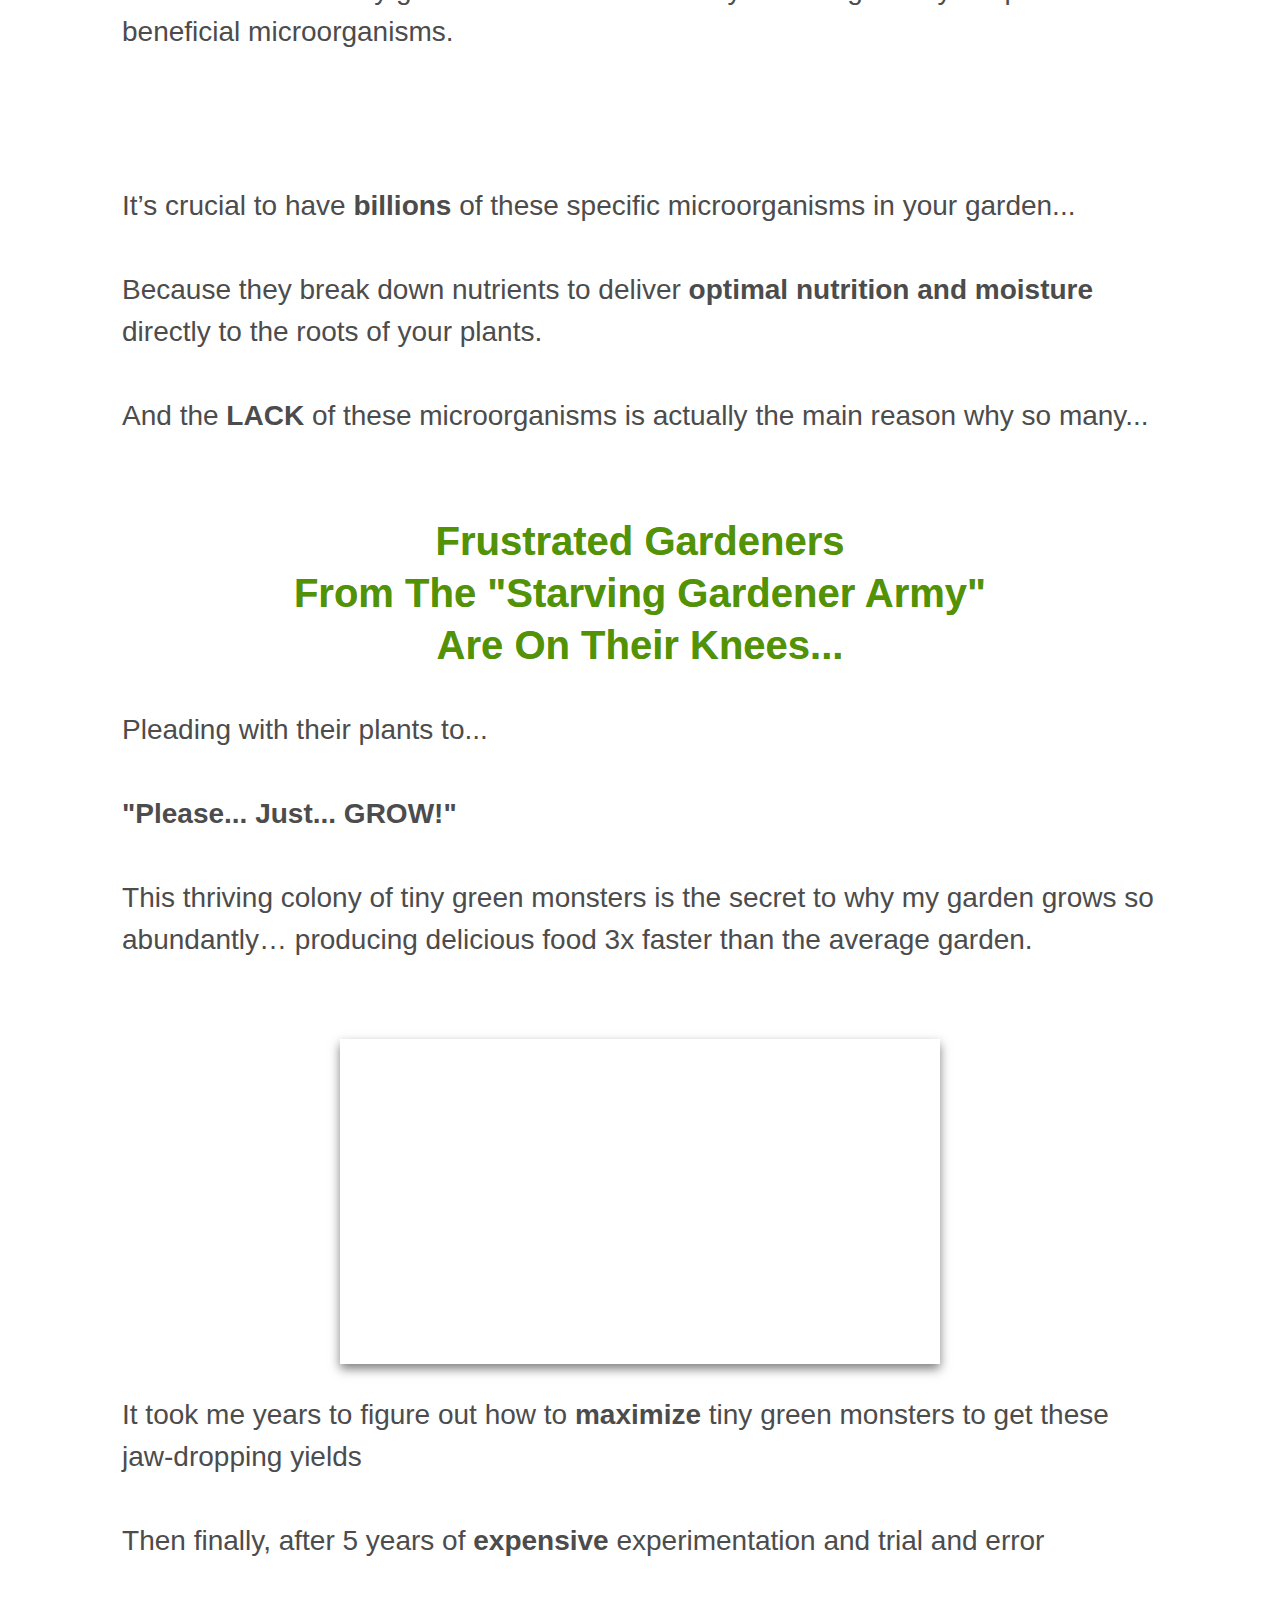
==== commit 52fcc397: "video url updated" ====
--- a/index.html
+++ b/index.html
@@ -1833,9 +1833,9 @@
               >
                 <span>
                   <iframe loading="lazy" class="vimeo-video"
-                    allowfullscreen="https://player.vimeo.com/video/568016162?color&autopause=0&loop=0&muted=0&title=1&portrait=1&byline=1#t="
-                    title="vimeo Video Player"
-                    src=""
+                    allowfullscreen=""
+                    title="vimeo Video Player"                    
+                    src="https://player.vimeo.com/video/568016162?color&autopause=0&loop=0&muted=0&title=1&portrait=1&byline=1#t="
                   ></iframe>
                 </span>
               </div>
--- a/css/tgm-style.css
+++ b/css/tgm-style.css
@@ -129,7 +129,8 @@
   text-decoration: none;
 }
 .vimeo-video{
-  width: 100%;
+  width: 519px;
+  height: 292px;
 }
     
 .button-text-heading{
